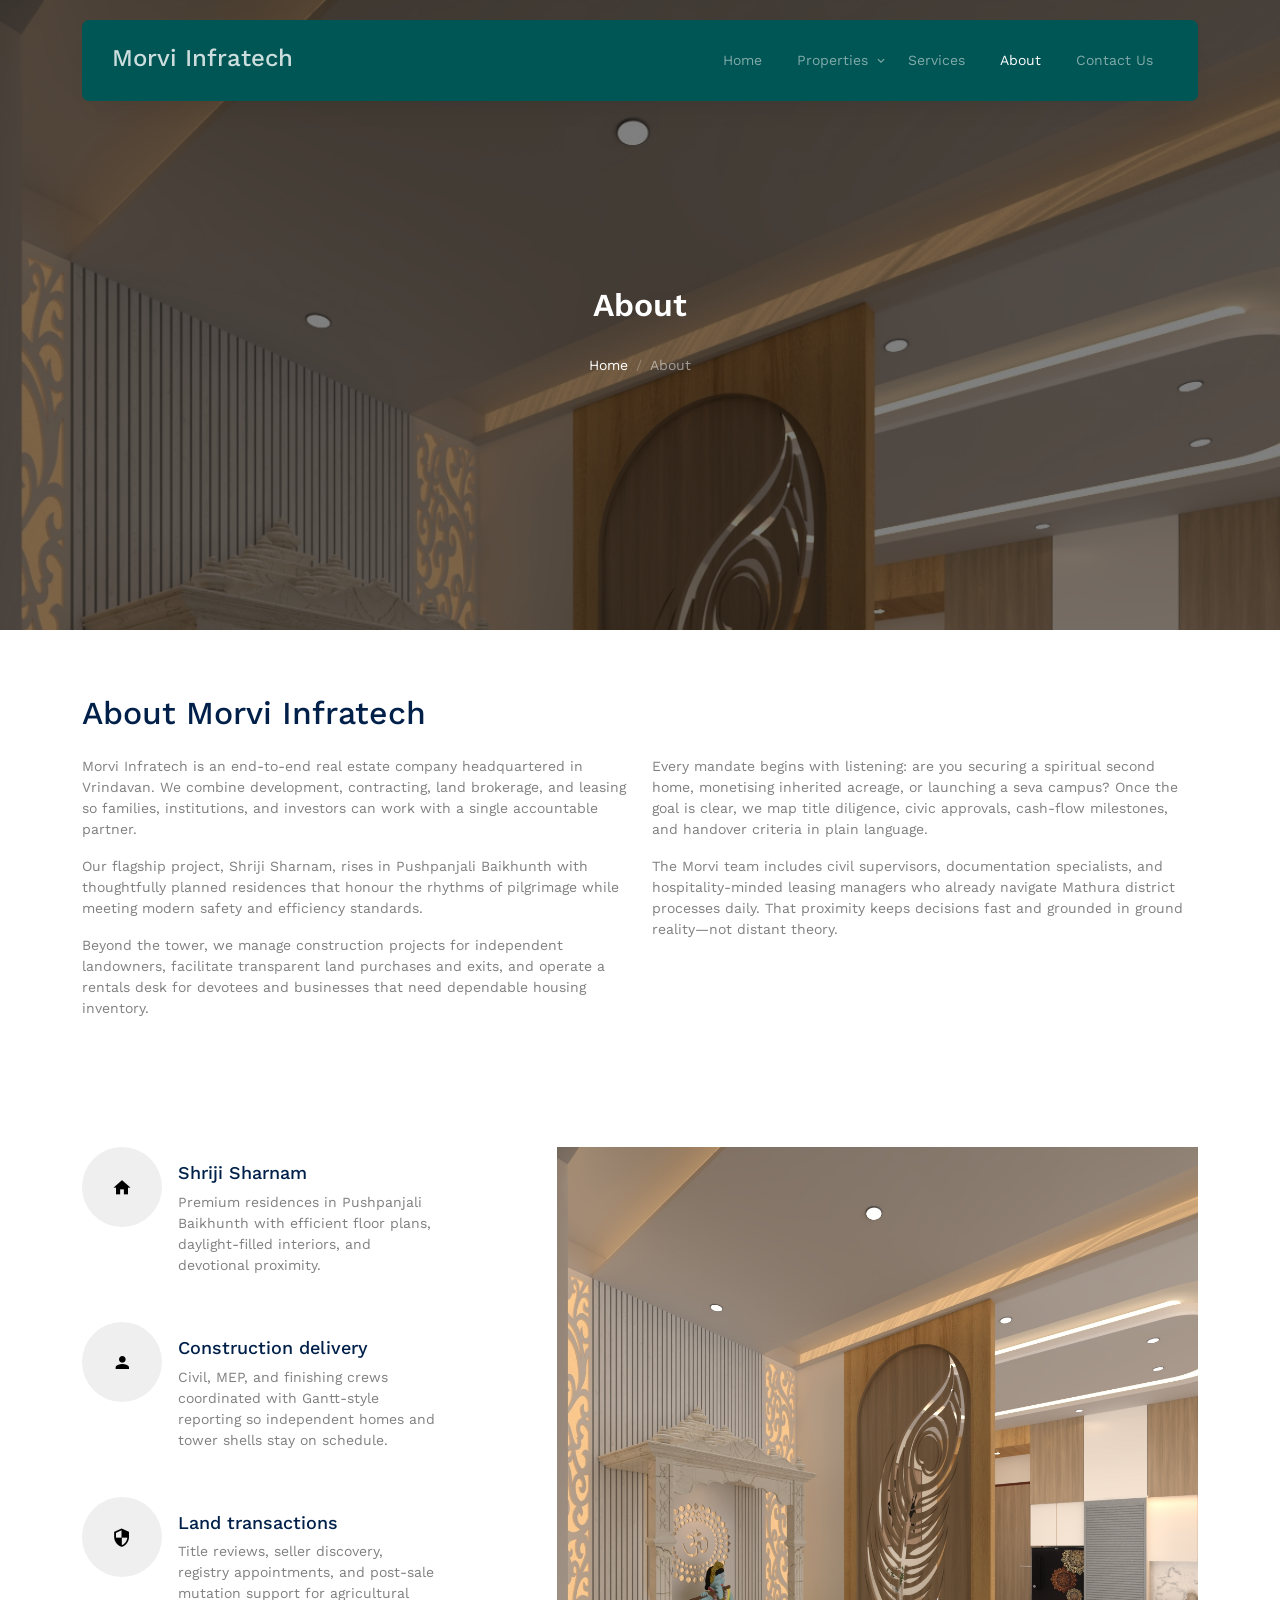
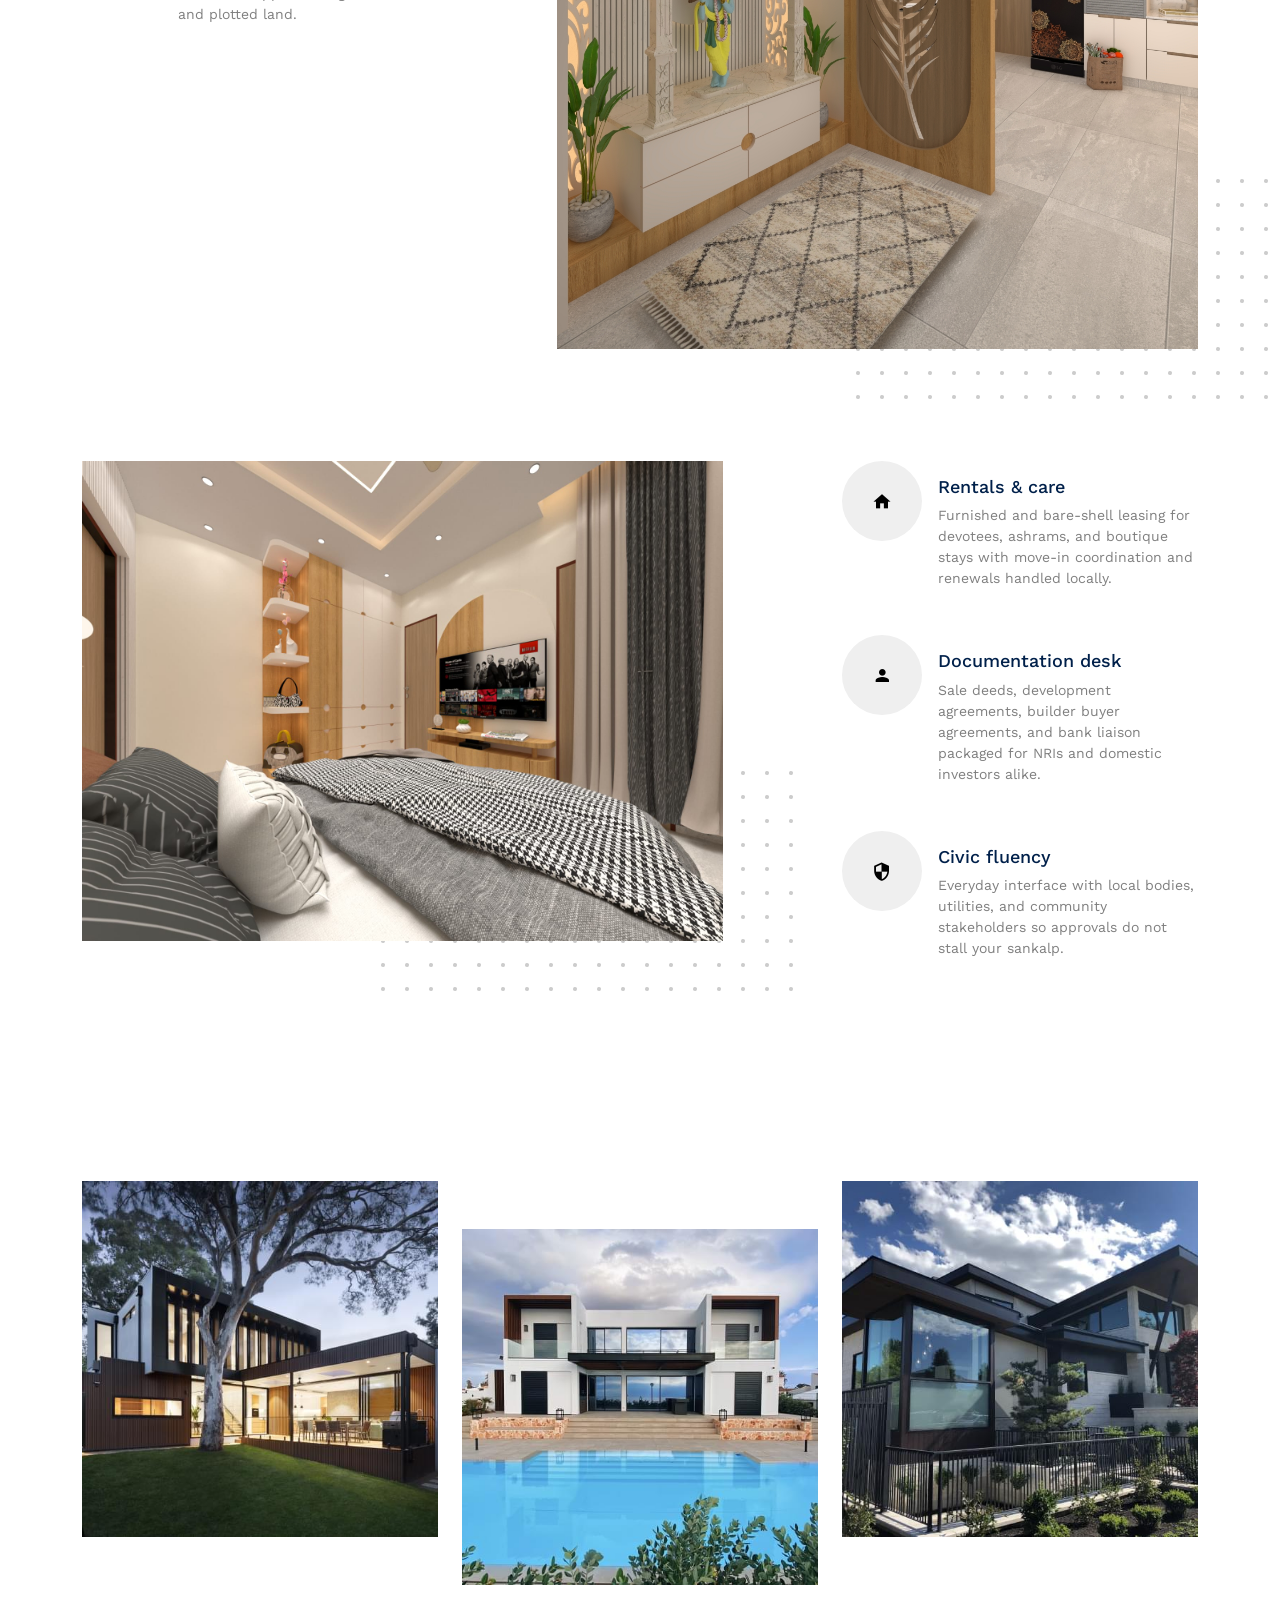
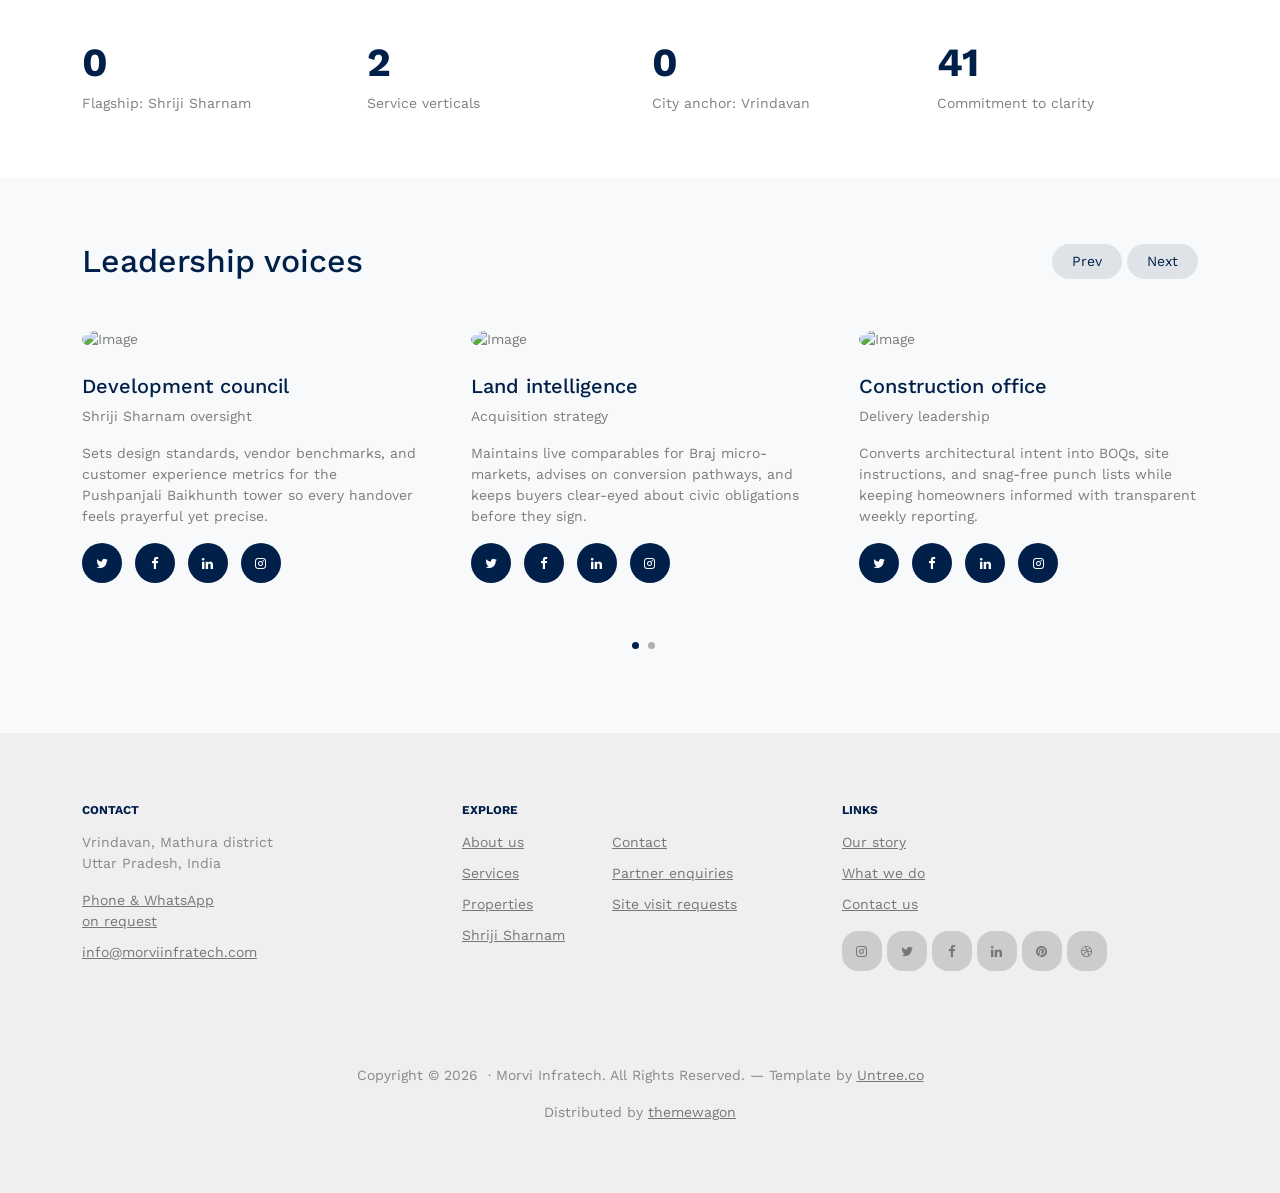
==== about.html @ e5034673 "modifying info" ====
<!-- /*
* Template Name: Property
* Template Author: Untree.co
* Template URI: https://untree.co/
* License: https://creativecommons.org/licenses/by/3.0/
*/ -->
<!DOCTYPE html>
<html lang="en">
  <head>
    <meta charset="utf-8" />
    <meta name="viewport" content="width=device-width, initial-scale=1" />
    <meta name="author" content="Untree.co" />
    <link rel="shortcut icon" href="favicon.png" />

    <meta
      name="description"
      content="Learn about Morvi Infratech, an end-to-end real estate company in Vrindavan building Shriji Sharnam and offering construction, land, and rental services."
    />
    <meta
      name="keywords"
      content="Morvi Infratech, about, Vrindavan, Shriji Sharnam, real estate company"
    />

    <link rel="preconnect" href="https://fonts.googleapis.com" />
    <link rel="preconnect" href="https://fonts.gstatic.com" crossorigin />
    <link
      href="https://fonts.googleapis.com/css2?family=Work+Sans:wght@400;500;600;700&display=swap"
      rel="stylesheet"
    />

    <link rel="stylesheet" href="fonts/icomoon/style.css" />
    <link rel="stylesheet" href="fonts/flaticon/font/flaticon.css" />

    <link rel="stylesheet" href="css/tiny-slider.css" />
    <link rel="stylesheet" href="css/aos.css" />
    <link rel="stylesheet" href="css/style.css" />

    <title>About | Morvi Infratech</title>
  </head>
  <body>
    <div class="site-mobile-menu site-navbar-target">
      <div class="site-mobile-menu-header">
        <div class="site-mobile-menu-close">
          <span class="icofont-close js-menu-toggle"></span>
        </div>
      </div>
      <div class="site-mobile-menu-body"></div>
    </div>

    <nav class="site-nav">
      <div class="container">
        <div class="menu-bg-wrap">
          <div class="site-navigation">
            <a href="index.html" class="logo m-0 float-start">Morvi Infratech</a>

            <ul
              class="js-clone-nav d-none d-lg-inline-block text-start site-menu float-end"
            >
              <li><a href="index.html">Home</a></li>
              <li class="has-children">
                <a href="properties.html">Properties</a>
                <ul class="dropdown">
                  <li><a href="properties.html">Browse listings</a></li>
                  <li><a href="contact.html">Buy or sell land</a></li>
                  <li><a href="contact.html">Rentals</a></li>
                </ul>
              </li>
              <li><a href="services.html">Services</a></li>
              <li class="active"><a href="about.html">About</a></li>
              <li><a href="contact.html">Contact Us</a></li>
            </ul>

            <a
              href="#"
              class="burger light me-auto float-end mt-1 site-menu-toggle js-menu-toggle d-inline-block d-lg-none"
              data-toggle="collapse"
              data-target="#main-navbar"
            >
              <span></span>
            </a>
          </div>
        </div>
      </div>
    </nav>

    <div
      class="hero page-inner overlay"
      style="background-image: url('images/hero_bg_3.jpg')"
    >
      <div class="container">
        <div class="row justify-content-center align-items-center">
          <div class="col-lg-9 text-center mt-5">
            <h1 class="heading" data-aos="fade-up">About</h1>

            <nav
              aria-label="breadcrumb"
              data-aos="fade-up"
              data-aos-delay="200"
            >
              <ol class="breadcrumb text-center justify-content-center">
                <li class="breadcrumb-item"><a href="index.html">Home</a></li>
                <li
                  class="breadcrumb-item active text-white-50"
                  aria-current="page"
                >
                  About
                </li>
              </ol>
            </nav>
          </div>
        </div>
      </div>
    </div>

    <div class="section">
      <div class="container">
        <div class="row text-left mb-5">
          <div class="col-12">
            <h2 class="font-weight-bold heading text-primary mb-4">About Morvi Infratech</h2>
          </div>
          <div class="col-lg-6">
            <p class="text-black-50">
              Morvi Infratech is an end-to-end real estate company headquartered
              in Vrindavan. We combine development, contracting, land brokerage,
              and leasing so families, institutions, and investors can work with a
              single accountable partner.
            </p>
            <p class="text-black-50">
              Our flagship project, Shriji Sharnam, rises in Pushpanjali
              Baikhunth with thoughtfully planned residences that honour the
              rhythms of pilgrimage while meeting modern safety and efficiency
              standards.
            </p>
            <p class="text-black-50">
              Beyond the tower, we manage construction projects for independent
              landowners, facilitate transparent land purchases and exits, and
              operate a rentals desk for devotees and businesses that need
              dependable housing inventory.
            </p>
          </div>
          <div class="col-lg-6">
            <p class="text-black-50">
              Every mandate begins with listening: are you securing a spiritual
              second home, monetising inherited acreage, or launching a seva
              campus? Once the goal is clear, we map title diligence, civic
              approvals, cash-flow milestones, and handover criteria in plain
              language.
            </p>
            <p class="text-black-50">
              The Morvi team includes civil supervisors, documentation
              specialists, and hospitality-minded leasing managers who already
              navigate Mathura district processes daily. That proximity keeps
              decisions fast and grounded in ground reality—not distant theory.
            </p>
          </div>
        </div>
      </div>
    </div>

    <div class="section pt-0">
      <div class="container">
        <div class="row justify-content-between mb-5">
          <div class="col-lg-7 mb-5 mb-lg-0 order-lg-2">
            <div class="img-about dots">
              <img src="images/hero_bg_3.jpg" alt="Image" class="img-fluid" />
            </div>
          </div>
          <div class="col-lg-4">
            <div class="d-flex feature-h">
              <span class="wrap-icon me-3">
                <span class="icon-home2"></span>
              </span>
              <div class="feature-text">
                <h3 class="heading">Shriji Sharnam</h3>
                <p class="text-black-50">
                  Premium residences in Pushpanjali Baikhunth with efficient
                  floor plans, daylight-filled interiors, and devotional
                  proximity.
                </p>
              </div>
            </div>

            <div class="d-flex feature-h">
              <span class="wrap-icon me-3">
                <span class="icon-person"></span>
              </span>
              <div class="feature-text">
                <h3 class="heading">Construction delivery</h3>
                <p class="text-black-50">
                  Civil, MEP, and finishing crews coordinated with Gantt-style
                  reporting so independent homes and tower shells stay on
                  schedule.
                </p>
              </div>
            </div>

            <div class="d-flex feature-h">
              <span class="wrap-icon me-3">
                <span class="icon-security"></span>
              </span>
              <div class="feature-text">
                <h3 class="heading">Land transactions</h3>
                <p class="text-black-50">
                  Title reviews, seller discovery, registry appointments, and
                  post-sale mutation support for agricultural and plotted land.
                </p>
              </div>
            </div>
          </div>
        </div>
      </div>
    </div>

    <div class="section pt-0">
      <div class="container">
        <div class="row justify-content-between mb-5">
          <div class="col-lg-7 mb-5 mb-lg-0">
            <div class="img-about dots">
              <img src="images/hero_bg_2.jpg" alt="Image" class="img-fluid" />
            </div>
          </div>
          <div class="col-lg-4">
            <div class="d-flex feature-h">
              <span class="wrap-icon me-3">
                <span class="icon-home2"></span>
              </span>
              <div class="feature-text">
                <h3 class="heading">Rentals &amp; care</h3>
                <p class="text-black-50">
                  Furnished and bare-shell leasing for devotees, ashrams, and
                  boutique stays with move-in coordination and renewals handled
                  locally.
                </p>
              </div>
            </div>

            <div class="d-flex feature-h">
              <span class="wrap-icon me-3">
                <span class="icon-person"></span>
              </span>
              <div class="feature-text">
                <h3 class="heading">Documentation desk</h3>
                <p class="text-black-50">
                  Sale deeds, development agreements, builder buyer agreements,
                  and bank liaison packaged for NRIs and domestic investors
                  alike.
                </p>
              </div>
            </div>

            <div class="d-flex feature-h">
              <span class="wrap-icon me-3">
                <span class="icon-security"></span>
              </span>
              <div class="feature-text">
                <h3 class="heading">Civic fluency</h3>
                <p class="text-black-50">
                  Everyday interface with local bodies, utilities, and
                  community stakeholders so approvals do not stall your
                  sankalp.
                </p>
              </div>
            </div>
          </div>
        </div>
      </div>
    </div>
    <div class="section">
      <div class="container">
        <div class="row">
          <div class="col-md-4" data-aos="fade-up" data-aos-delay="0">
            <img src="images/img_1.jpg" alt="Image" class="img-fluid" />
          </div>
          <div class="col-md-4 mt-lg-5" data-aos="fade-up" data-aos-delay="100">
            <img src="images/img_3.jpg" alt="Image" class="img-fluid" />
          </div>
          <div class="col-md-4" data-aos="fade-up" data-aos-delay="200">
            <img src="images/img_2.jpg" alt="Image" class="img-fluid" />
          </div>
        </div>
        <div class="row section-counter mt-5">
          <div
            class="col-6 col-sm-6 col-md-6 col-lg-3"
            data-aos="fade-up"
            data-aos-delay="300"
          >
            <div class="counter-wrap mb-5 mb-lg-0">
              <span class="number"
                ><span class="countup text-primary">1</span></span
              >
              <span class="caption text-black-50"
                >Flagship: Shriji Sharnam</span
              >
            </div>
          </div>
          <div
            class="col-6 col-sm-6 col-md-6 col-lg-3"
            data-aos="fade-up"
            data-aos-delay="400"
          >
            <div class="counter-wrap mb-5 mb-lg-0">
              <span class="number"
                ><span class="countup text-primary">4</span></span
              >
              <span class="caption text-black-50">Service verticals</span>
            </div>
          </div>
          <div
            class="col-6 col-sm-6 col-md-6 col-lg-3"
            data-aos="fade-up"
            data-aos-delay="500"
          >
            <div class="counter-wrap mb-5 mb-lg-0">
              <span class="number"
                ><span class="countup text-primary">1</span></span
              >
              <span class="caption text-black-50">City anchor: Vrindavan</span>
            </div>
          </div>
          <div
            class="col-6 col-sm-6 col-md-6 col-lg-3"
            data-aos="fade-up"
            data-aos-delay="600"
          >
            <div class="counter-wrap mb-5 mb-lg-0">
              <span class="number"
                ><span class="countup text-primary">100</span></span
              >
              <span class="caption text-black-50">Commitment to clarity</span>
            </div>
          </div>
        </div>
      </div>
    </div>

    <div class="section sec-testimonials bg-light">
      <div class="container">
        <div class="row mb-5 align-items-center">
          <div class="col-md-6">
            <h2 class="font-weight-bold heading text-primary mb-4 mb-md-0">
              Leadership voices
            </h2>
          </div>
          <div class="col-md-6 text-md-end">
            <div id="testimonial-nav">
              <span class="prev" data-controls="prev">Prev</span>

              <span class="next" data-controls="next">Next</span>
            </div>
          </div>
        </div>

        <div class="row">
          <div class="col-lg-4"></div>
        </div>
        <div class="testimonial-slider-wrap">
          <div class="testimonial-slider">
            <div class="item">
              <div class="testimonial">
                <img
                  src="images/person_1-min.jpg"
                  alt="Image"
                  class="img-fluid rounded-circle w-25 mb-4"
                />
                <h3 class="h5 text-primary">Development council</h3>
                <p class="text-black-50">Shriji Sharnam oversight</p>

                <p>
                  Sets design standards, vendor benchmarks, and customer
                  experience metrics for the Pushpanjali Baikhunth tower so every
                  handover feels prayerful yet precise.
                </p>

                <ul class="social list-unstyled list-inline dark-hover">
                  <li class="list-inline-item">
                    <a href="#"><span class="icon-twitter"></span></a>
                  </li>
                  <li class="list-inline-item">
                    <a href="#"><span class="icon-facebook"></span></a>
                  </li>
                  <li class="list-inline-item">
                    <a href="#"><span class="icon-linkedin"></span></a>
                  </li>
                  <li class="list-inline-item">
                    <a href="#"><span class="icon-instagram"></span></a>
                  </li>
                </ul>
              </div>
            </div>

            <div class="item">
              <div class="testimonial">
                <img
                  src="images/person_2-min.jpg"
                  alt="Image"
                  class="img-fluid rounded-circle w-25 mb-4"
                />
                <h3 class="h5 text-primary">Land intelligence</h3>
                <p class="text-black-50">Acquisition strategy</p>

                <p>
                  Maintains live comparables for Braj micro-markets, advises on
                  conversion pathways, and keeps buyers clear-eyed about civic
                  obligations before they sign.
                </p>

                <ul class="social list-unstyled list-inline dark-hover">
                  <li class="list-inline-item">
                    <a href="#"><span class="icon-twitter"></span></a>
                  </li>
                  <li class="list-inline-item">
                    <a href="#"><span class="icon-facebook"></span></a>
                  </li>
                  <li class="list-inline-item">
                    <a href="#"><span class="icon-linkedin"></span></a>
                  </li>
                  <li class="list-inline-item">
                    <a href="#"><span class="icon-instagram"></span></a>
                  </li>
                </ul>
              </div>
            </div>

            <div class="item">
              <div class="testimonial">
                <img
                  src="images/person_3-min.jpg"
                  alt="Image"
                  class="img-fluid rounded-circle w-25 mb-4"
                />
                <h3 class="h5 text-primary">Construction office</h3>
                <p class="text-black-50">Delivery leadership</p>

                <p>
                  Converts architectural intent into BOQs, site instructions,
                  and snag-free punch lists while keeping homeowners informed
                  with transparent weekly reporting.
                </p>

                <ul class="social list-unstyled list-inline dark-hover">
                  <li class="list-inline-item">
                    <a href="#"><span class="icon-twitter"></span></a>
                  </li>
                  <li class="list-inline-item">
                    <a href="#"><span class="icon-facebook"></span></a>
                  </li>
                  <li class="list-inline-item">
                    <a href="#"><span class="icon-linkedin"></span></a>
                  </li>
                  <li class="list-inline-item">
                    <a href="#"><span class="icon-instagram"></span></a>
                  </li>
                </ul>
              </div>
            </div>

            <div class="item">
              <div class="testimonial">
                <img
                  src="images/person_4.jpg"
                  alt="Image"
                  class="img-fluid rounded-circle w-25 mb-4"
                />
                <h3 class="h5 text-primary">Hospitality leasing</h3>
                <p class="text-black-50">Tenant success</p>

                <p>
                  Curates ethical rental matches, negotiates fair deposits, and
                  supports facility upkeep so hosts and guests uphold the
                  sanctity of Vrindavan living.
                </p>

                <ul class="social list-unstyled list-inline dark-hover">
                  <li class="list-inline-item">
                    <a href="#"><span class="icon-twitter"></span></a>
                  </li>
                  <li class="list-inline-item">
                    <a href="#"><span class="icon-facebook"></span></a>
                  </li>
                  <li class="list-inline-item">
                    <a href="#"><span class="icon-linkedin"></span></a>
                  </li>
                  <li class="list-inline-item">
                    <a href="#"><span class="icon-instagram"></span></a>
                  </li>
                </ul>
              </div>
            </div>
          </div>
        </div>
      </div>
    </div>

    <div class="site-footer">
      <div class="container">
        <div class="row">
          <div class="col-lg-4">
            <div class="widget">
              <h3>Contact</h3>
              <address>Vrindavan, Mathura district<br />Uttar Pradesh, India</address>
              <ul class="list-unstyled links">
                <li><a href="contact.html">Phone &amp; WhatsApp on request</a></li>
                <li>
                  <a href="mailto:info@morviinfratech.com">info@morviinfratech.com</a>
                </li>
              </ul>
            </div>
            <!-- /.widget -->
          </div>
          <!-- /.col-lg-4 -->
          <div class="col-lg-4">
            <div class="widget">
              <h3>Explore</h3>
              <ul class="list-unstyled float-start links">
                <li><a href="about.html">About us</a></li>
                <li><a href="services.html">Services</a></li>
                <li><a href="properties.html">Properties</a></li>
                <li><a href="property-single.html">Shriji Sharnam</a></li>
              </ul>
              <ul class="list-unstyled float-start links">
                <li><a href="contact.html">Contact</a></li>
                <li><a href="contact.html">Partner enquiries</a></li>
                <li><a href="contact.html">Site visit requests</a></li>
              </ul>
            </div>
            <!-- /.widget -->
          </div>
          <!-- /.col-lg-4 -->
          <div class="col-lg-4">
            <div class="widget">
              <h3>Links</h3>
              <ul class="list-unstyled links">
                <li><a href="about.html">Our story</a></li>
                <li><a href="services.html">What we do</a></li>
                <li><a href="contact.html">Contact us</a></li>
              </ul>

              <ul class="list-unstyled social">
                <li>
                  <a href="#"><span class="icon-instagram"></span></a>
                </li>
                <li>
                  <a href="#"><span class="icon-twitter"></span></a>
                </li>
                <li>
                  <a href="#"><span class="icon-facebook"></span></a>
                </li>
                <li>
                  <a href="#"><span class="icon-linkedin"></span></a>
                </li>
                <li>
                  <a href="#"><span class="icon-pinterest"></span></a>
                </li>
                <li>
                  <a href="#"><span class="icon-dribbble"></span></a>
                </li>
              </ul>
            </div>
            <!-- /.widget -->
          </div>
          <!-- /.col-lg-4 -->
        </div>
        <!-- /.row -->

        <div class="row mt-5">
          <div class="col-12 text-center">
            <!-- 
              **==========
              NOTE: 
              Please don't remove this copyright link unless you buy the license here https://untree.co/license/  
              **==========
            -->

            <p>
              Copyright &copy;
              <script>
                document.write(new Date().getFullYear());
              </script>
              &nbsp;· Morvi Infratech. All Rights Reserved. &mdash; Template by
              <a href="https://untree.co">Untree.co</a>
              <!-- License information: https://untree.co/license/ -->
            </p>
            <div>
              Distributed by
              <a href="https://themewagon.com/" target="_blank">themewagon</a>
            </div>
          </div>
        </div>
      </div>
      <!-- /.container -->
    </div>
    <!-- /.site-footer -->

    <!-- Preloader -->
    <div id="overlayer"></div>
    <div class="loader">
      <div class="spinner-border" role="status">
        <span class="visually-hidden">Loading...</span>
      </div>
    </div>

    <script src="js/bootstrap.bundle.min.js"></script>
    <script src="js/tiny-slider.js"></script>
    <script src="js/aos.js"></script>
    <script src="js/navbar.js"></script>
    <script src="js/counter.js"></script>
    <script src="js/custom.js"></script>
  </body>
</html>
---- fonts/icomoon/style.css ----
@font-face {
  font-family: 'icomoon';
  src:  url('fonts/icomoon.eot?10si43');
  src:  url('fonts/icomoon.eot?10si43#iefix') format('embedded-opentype'),
    url('fonts/icomoon.ttf?10si43') format('truetype'),
    url('fonts/icomoon.woff?10si43') format('woff'),
    url('fonts/icomoon.svg?10si43#icomoon') format('svg');
  font-weight: normal;
  font-style: normal;
}

[class^="icon-"], [class*=" icon-"] {
  /* use !important to prevent issues with browser extensions that change fonts */
  font-family: 'icomoon' !important;
  speak: none;
  font-style: normal;
  font-weight: normal;
  font-variant: normal;
  text-transform: none;
  line-height: 1;

  /* Better Font Rendering =========== */
  -webkit-font-smoothing: antialiased;
  -moz-osx-font-smoothing: grayscale;
}

.icon-asterisk:before {
  content: "\f069";
}
.icon-plus:before {
  content: "\f067";
}
.icon-question:before {
  content: "\f128";
}
.icon-minus:before {
  content: "\f068";
}
.icon-glass:before {
  content: "\f000";
}
.icon-music:before {
  content: "\f001";
}
.icon-search:before {
  content: "\f002";
}
.icon-envelope-o:before {
  content: "\f003";
}
.icon-heart:before {
  content: "\f004";
}
.icon-star:before {
  content: "\f005";
}
.icon-star-o:before {
  content: "\f006";
}
.icon-user:before {
  content: "\f007";
}
.icon-film:before {
  content: "\f008";
}
.icon-th-large:before {
  content: "\f009";
}
.icon-th:before {
  content: "\f00a";
}
.icon-th-list:before {
  content: "\f00b";
}
.icon-check:before {
  content: "\f00c";
}
.icon-close:before {
  content: "\f00d";
}
.icon-remove:before {
  content: "\f00d";
}
.icon-times:before {
  content: "\f00d";
}
.icon-search-plus:before {
  content: "\f00e";
}
.icon-search-minus:before {
  content: "\f010";
}
.icon-power-off:before {
  content: "\f011";
}
.icon-signal:before {
  content: "\f012";
}
.icon-cog:before {
  content: "\f013";
}
.icon-gear:before {
  content: "\f013";
}
.icon-trash-o:before {
  content: "\f014";
}
.icon-home:before {
  content: "\f015";
}
.icon-file-o:before {
  content: "\f016";
}
.icon-clock-o:before {
  content: "\f017";
}
.icon-road:before {
  content: "\f018";
}
.icon-download:before {
  content: "\f019";
}
.icon-arrow-circle-o-down:before {
  content: "\f01a";
}
.icon-arrow-circle-o-up:before {
  content: "\f01b";
}
.icon-inbox:before {
  content: "\f01c";
}
.icon-play-circle-o:before {
  content: "\f01d";
}
.icon-repeat:before {
  content: "\f01e";
}
.icon-rotate-right:before {
  content: "\f01e";
}
.icon-refresh:before {
  content: "\f021";
}
.icon-list-alt:before {
  content: "\f022";
}
.icon-lock:before {
  content: "\f023";
}
.icon-flag:before {
  content: "\f024";
}
.icon-headphones:before {
  content: "\f025";
}
.icon-volume-off:before {
  content: "\f026";
}
.icon-volume-down:before {
  content: "\f027";
}
.icon-volume-up:before {
  content: "\f028";
}
.icon-qrcode:before {
  content: "\f029";
}
.icon-barcode:before {
  content: "\f02a";
}
.icon-tag:before {
  content: "\f02b";
}
.icon-tags:before {
  content: "\f02c";
}
.icon-book:before {
  content: "\f02d";
}
.icon-bookmark:before {
  content: "\f02e";
}
.icon-print:before {
  content: "\f02f";
}
.icon-camera:before {
  content: "\f030";
}
.icon-font:before {
  content: "\f031";
}
.icon-bold:before {
  content: "\f032";
}
.icon-italic:before {
  content: "\f033";
}
.icon-text-height:before {
  content: "\f034";
}
.icon-text-width:before {
  content: "\f035";
}
.icon-align-left:before {
  content: "\f036";
}
.icon-align-center:before {
  content: "\f037";
}
.icon-align-right:before {
  content: "\f038";
}
.icon-align-justify:before {
  content: "\f039";
}
.icon-list:before {
  content: "\f03a";
}
.icon-dedent:before {
  content: "\f03b";
}
.icon-outdent:before {
  content: "\f03b";
}
.icon-indent:before {
  content: "\f03c";
}
.icon-video-camera:before {
  content: "\f03d";
}
.icon-image:before {
  content: "\f03e";
}
.icon-photo:before {
  content: "\f03e";
}
.icon-picture-o:before {
  content: "\f03e";
}
.icon-pencil:before {
  content: "\f040";
}
.icon-map-marker:before {
  content: "\f041";
}
.icon-adjust:before {
  content: "\f042";
}
.icon-tint:before {
  content: "\f043";
}
.icon-edit:before {
  content: "\f044";
}
.icon-pencil-square-o:before {
  content: "\f044";
}
.icon-share-square-o:before {
  content: "\f045";
}
.icon-check-square-o:before {
  content: "\f046";
}
.icon-arrows:before {
  content: "\f047";
}
.icon-step-backward:before {
  content: "\f048";
}
.icon-fast-backward:before {
  content: "\f049";
}
.icon-backward:before {
  content: "\f04a";
}
.icon-play:before {
  content: "\f04b";
}
.icon-pause:before {
  content: "\f04c";
}
.icon-stop:before {
  content: "\f04d";
}
.icon-forward:before {
  content: "\f04e";
}
.icon-fast-forward:before {
  content: "\f050";
}
.icon-step-forward:before {
  content: "\f051";
}
.icon-eject:before {
  content: "\f052";
}
.icon-chevron-left:before {
  content: "\f053";
}
.icon-chevron-right:before {
  content: "\f054";
}
.icon-plus-circle:before {
  content: "\f055";
}
.icon-minus-circle:before {
  content: "\f056";
}
.icon-times-circle:before {
  content: "\f057";
}
.icon-check-circle:before {
  content: "\f058";
}
.icon-question-circle:before {
  content: "\f059";
}
.icon-info-circle:before {
  content: "\f05a";
}
.icon-crosshairs:before {
  content: "\f05b";
}
.icon-times-circle-o:before {
  content: "\f05c";
}
.icon-check-circle-o:before {
  content: "\f05d";
}
.icon-ban:before {
  content: "\f05e";
}
.icon-arrow-left:before {
  content: "\f060";
}
.icon-arrow-right:before {
  content: "\f061";
}
.icon-arrow-up:before {
  content: "\f062";
}
.icon-arrow-down:before {
  content: "\f063";
}
.icon-mail-forward:before {
  content: "\f064";
}
.icon-share:before {
  content: "\f064";
}
.icon-expand:before {
  content: "\f065";
}
.icon-compress:before {
  content: "\f066";
}
.icon-exclamation-circle:before {
  content: "\f06a";
}
.icon-gift:before {
  content: "\f06b";
}
.icon-leaf:before {
  content: "\f06c";
}
.icon-fire:before {
  content: "\f06d";
}
.icon-eye:before {
  content: "\f06e";
}
.icon-eye-slash:before {
  content: "\f070";
}
.icon-exclamation-triangle:before {
  content: "\f071";
}
.icon-warning:before {
  content: "\f071";
}
.icon-plane:before {
  content: "\f072";
}
.icon-calendar:before {
  content: "\f073";
}
.icon-random:before {
  content: "\f074";
}
.icon-comment:before {
  content: "\f075";
}
.icon-magnet:before {
  content: "\f076";
}
.icon-chevron-up:before {
  content: "\f077";
}
.icon-chevron-down:before {
  content: "\f078";
}
.icon-retweet:before {
  content: "\f079";
}
.icon-shopping-cart:before {
  content: "\f07a";
}
.icon-folder:before {
  content: "\f07b";
}
.icon-folder-open:before {
  content: "\f07c";
}
.icon-arrows-v:before {
  content: "\f07d";
}
.icon-arrows-h:before {
  content: "\f07e";
}
.icon-bar-chart:before {
  content: "\f080";
}
.icon-bar-chart-o:before {
  content: "\f080";
}
.icon-twitter-square:before {
  content: "\f081";
}
.icon-facebook-square:before {
  content: "\f082";
}
.icon-camera-retro:before {
  content: "\f083";
}
.icon-key:before {
  content: "\f084";
}
.icon-cogs:before {
  content: "\f085";
}
.icon-gears:before {
  content: "\f085";
}
.icon-comments:before {
  content: "\f086";
}
.icon-thumbs-o-up:before {
  content: "\f087";
}
.icon-thumbs-o-down:before {
  content: "\f088";
}
.icon-star-half:before {
  content: "\f089";
}
.icon-heart-o:before {
  content: "\f08a";
}
.icon-sign-out:before {
  content: "\f08b";
}
.icon-linkedin-square:before {
  content: "\f08c";
}
.icon-thumb-tack:before {
  content: "\f08d";
}
.icon-external-link:before {
  content: "\f08e";
}
.icon-sign-in:before {
  content: "\f090";
}
.icon-trophy:before {
  content: "\f091";
}
.icon-github-square:before {
  content: "\f092";
}
.icon-upload:before {
  content: "\f093";
}
.icon-lemon-o:before {
  content: "\f094";
}
.icon-phone:before {
  content: "\f095";
}
.icon-square-o:before {
  content: "\f096";
}
.icon-bookmark-o:before {
  content: "\f097";
}
.icon-phone-square:before {
  content: "\f098";
}
.icon-twitter:before {
  content: "\f099";
}
.icon-facebook:before {
  content: "\f09a";
}
.icon-facebook-f:before {
  content: "\f09a";
}
.icon-github:before {
  content: "\f09b";
}
.icon-unlock:before {
  content: "\f09c";
}
.icon-credit-card:before {
  content: "\f09d";
}
.icon-feed:before {
  content: "\f09e";
}
.icon-rss:before {
  content: "\f09e";
}
.icon-hdd-o:before {
  content: "\f0a0";
}
.icon-bullhorn:before {
  content: "\f0a1";
}
.icon-bell-o:before {
  content: "\f0a2";
}
.icon-certificate:before {
  content: "\f0a3";
}
.icon-hand-o-right:before {
  content: "\f0a4";
}
.icon-hand-o-left:before {
  content: "\f0a5";
}
.icon-hand-o-up:before {
  content: "\f0a6";
}
.icon-hand-o-down:before {
  content: "\f0a7";
}
.icon-arrow-circle-left:before {
  content: "\f0a8";
}
.icon-arrow-circle-right:before {
  content: "\f0a9";
}
.icon-arrow-circle-up:before {
  content: "\f0aa";
}
.icon-arrow-circle-down:before {
  content: "\f0ab";
}
.icon-globe:before {
  content: "\f0ac";
}
.icon-wrench:before {
  content: "\f0ad";
}
.icon-tasks:before {
  content: "\f0ae";
}
.icon-filter:before {
  content: "\f0b0";
}
.icon-briefcase:before {
  content: "\f0b1";
}
.icon-arrows-alt:before {
  content: "\f0b2";
}
.icon-group:before {
  content: "\f0c0";
}
.icon-users:before {
  content: "\f0c0";
}
.icon-chain:before {
  content: "\f0c1";
}
.icon-link:before {
  content: "\f0c1";
}
.icon-cloud:before {
  content: "\f0c2";
}
.icon-flask:before {
  content: "\f0c3";
}
.icon-cut:before {
  content: "\f0c4";
}
.icon-scissors:before {
  content: "\f0c4";
}
.icon-copy:before {
  content: "\f0c5";
}
.icon-files-o:before {
  content: "\f0c5";
}
.icon-paperclip:before {
  content: "\f0c6";
}
.icon-floppy-o:before {
  content: "\f0c7";
}
.icon-save:before {
  content: "\f0c7";
}
.icon-square:before {
  content: "\f0c8";
}
.icon-bars:before {
  content: "\f0c9";
}
.icon-navicon:before {
  content: "\f0c9";
}
.icon-reorder:before {
  content: "\f0c9";
}
.icon-list-ul:before {
  content: "\f0ca";
}
.icon-list-ol:before {
  content: "\f0cb";
}
.icon-strikethrough:before {
  content: "\f0cc";
}
.icon-underline:before {
  content: "\f0cd";
}
.icon-table:before {
  content: "\f0ce";
}
.icon-magic:before {
  content: "\f0d0";
}
.icon-truck:before {
  content: "\f0d1";
}
.icon-pinterest:before {
  content: "\f0d2";
}
.icon-pinterest-square:before {
  content: "\f0d3";
}
.icon-google-plus-square:before {
  content: "\f0d4";
}
.icon-google-plus:before {
  content: "\f0d5";
}
.icon-money:before {
  content: "\f0d6";
}
.icon-caret-down:before {
  content: "\f0d7";
}
.icon-caret-up:before {
  content: "\f0d8";
}
.icon-caret-left:before {
  content: "\f0d9";
}
.icon-caret-right:before {
  content: "\f0da";
}
.icon-columns:before {
  content: "\f0db";
}
.icon-sort:before {
  content: "\f0dc";
}
.icon-unsorted:before {
  content: "\f0dc";
}
.icon-sort-desc:before {
  content: "\f0dd";
}
.icon-sort-down:before {
  content: "\f0dd";
}
.icon-sort-asc:before {
  content: "\f0de";
}
.icon-sort-up:before {
  content: "\f0de";
}
.icon-envelope:before {
  content: "\f0e0";
}
.icon-linkedin:before {
  content: "\f0e1";
}
.icon-rotate-left:before {
  content: "\f0e2";
}
.icon-undo:before {
  content: "\f0e2";
}
.icon-gavel:before {
  content: "\f0e3";
}
.icon-legal:before {
  content: "\f0e3";
}
.icon-dashboard:before {
  content: "\f0e4";
}
.icon-tachometer:before {
  content: "\f0e4";
}
.icon-comment-o:before {
  content: "\f0e5";
}
.icon-comments-o:before {
  content: "\f0e6";
}
.icon-bolt:before {
  content: "\f0e7";
}
.icon-flash:before {
  content: "\f0e7";
}
.icon-sitemap:before {
  content: "\f0e8";
}
.icon-umbrella:before {
  content: "\f0e9";
}
.icon-clipboard:before {
  content: "\f0ea";
}
.icon-paste:before {
  content: "\f0ea";
}
.icon-lightbulb-o:before {
  content: "\f0eb";
}
.icon-exchange:before {
  content: "\f0ec";
}
.icon-cloud-download:before {
  content: "\f0ed";
}
.icon-cloud-upload:before {
  content: "\f0ee";
}
.icon-user-md:before {
  content: "\f0f0";
}
.icon-stethoscope:before {
  content: "\f0f1";
}
.icon-suitcase:before {
  content: "\f0f2";
}
.icon-bell:before {
  content: "\f0f3";
}
.icon-coffee:before {
  content: "\f0f4";
}
.icon-cutlery:before {
  content: "\f0f5";
}
.icon-file-text-o:before {
  content: "\f0f6";
}
.icon-building-o:before {
  content: "\f0f7";
}
.icon-hospital-o:before {
  content: "\f0f8";
}
.icon-ambulance:before {
  content: "\f0f9";
}
.icon-medkit:before {
  content: "\f0fa";
}
.icon-fighter-jet:before {
  content: "\f0fb";
}
.icon-beer:before {
  content: "\f0fc";
}
.icon-h-square:before {
  content: "\f0fd";
}
.icon-plus-square:before {
  content: "\f0fe";
}
.icon-angle-double-left:before {
  content: "\f100";
}
.icon-angle-double-right:before {
  content: "\f101";
}
.icon-angle-double-up:before {
  content: "\f102";
}
.icon-angle-double-down:before {
  content: "\f103";
}
.icon-angle-left:before {
  content: "\f104";
}
.icon-angle-right:before {
  content: "\f105";
}
.icon-angle-up:before {
  content: "\f106";
}
.icon-angle-down:before {
  content: "\f107";
}
.icon-desktop:before {
  content: "\f108";
}
.icon-laptop:before {
  content: "\f109";
}
.icon-tablet:before {
  content: "\f10a";
}
.icon-mobile:before {
  content: "\f10b";
}
.icon-mobile-phone:before {
  content: "\f10b";
}
.icon-circle-o:before {
  content: "\f10c";
}
.icon-quote-left:before {
  content: "\f10d";
}
.icon-quote-right:before {
  content: "\f10e";
}
.icon-spinner:before {
  content: "\f110";
}
.icon-circle:before {
  content: "\f111";
}
.icon-mail-reply:before {
  content: "\f112";
}
.icon-reply:before {
  content: "\f112";
}
.icon-github-alt:before {
  content: "\f113";
}
.icon-folder-o:before {
  content: "\f114";
}
.icon-folder-open-o:before {
  content: "\f115";
}
.icon-smile-o:before {
  content: "\f118";
}
.icon-frown-o:before {
  content: "\f119";
}
.icon-meh-o:before {
  content: "\f11a";
}
.icon-gamepad:before {
  content: "\f11b";
}
.icon-keyboard-o:before {
  content: "\f11c";
}
.icon-flag-o:before {
  content: "\f11d";
}
.icon-flag-checkered:before {
  content: "\f11e";
}
.icon-terminal:before {
  content: "\f120";
}
.icon-code:before {
  content: "\f121";
}
.icon-mail-reply-all:before {
  content: "\f122";
}
.icon-reply-all:before {
  content: "\f122";
}
.icon-star-half-empty:before {
  content: "\f123";
}
.icon-star-half-full:before {
  content: "\f123";
}
.icon-star-half-o:before {
  content: "\f123";
}
.icon-location-arrow:before {
  content: "\f124";
}
.icon-crop:before {
  content: "\f125";
}
.icon-code-fork:before {
  content: "\f126";
}
.icon-chain-broken:before {
  content: "\f127";
}
.icon-unlink:before {
  content: "\f127";
}
.icon-info:before {
  content: "\f129";
}
.icon-exclamation:before {
  content: "\f12a";
}
.icon-superscript:before {
  content: "\f12b";
}
.icon-subscript:before {
  content: "\f12c";
}
.icon-eraser:before {
  content: "\f12d";
}
.icon-puzzle-piece:before {
  content: "\f12e";
}
.icon-microphone:before {
  content: "\f130";
}
.icon-microphone-slash:before {
  content: "\f131";
}
.icon-shield:before {
  content: "\f132";
}
.icon-calendar-o:before {
  content: "\f133";
}
.icon-fire-extinguisher:before {
  content: "\f134";
}
.icon-rocket:before {
  content: "\f135";
}
.icon-maxcdn:before {
  content: "\f136";
}
.icon-chevron-circle-left:before {
  content: "\f137";
}
.icon-chevron-circle-right:before {
  content: "\f138";
}
.icon-chevron-circle-up:before {
  content: "\f139";
}
.icon-chevron-circle-down:before {
  content: "\f13a";
}
.icon-html5:before {
  content: "\f13b";
}
.icon-css3:before {
  content: "\f13c";
}
.icon-anchor:before {
  content: "\f13d";
}
.icon-unlock-alt:before {
  content: "\f13e";
}
.icon-bullseye:before {
  content: "\f140";
}
.icon-ellipsis-h:before {
  content: "\f141";
}
.icon-ellipsis-v:before {
  content: "\f142";
}
.icon-rss-square:before {
  content: "\f143";
}
.icon-play-circle:before {
  content: "\f144";
}
.icon-ticket:before {
  content: "\f145";
}
.icon-minus-square:before {
  content: "\f146";
}
.icon-minus-square-o:before {
  content: "\f147";
}
.icon-level-up:before {
  content: "\f148";
}
.icon-level-down:before {
  content: "\f149";
}
.icon-check-square:before {
  content: "\f14a";
}
.icon-pencil-square:before {
  content: "\f14b";
}
.icon-external-link-square:before {
  content: "\f14c";
}
.icon-share-square:before {
  content: "\f14d";
}
.icon-compass:before {
  content: "\f14e";
}
.icon-caret-square-o-down:before {
  content: "\f150";
}
.icon-toggle-down:before {
  content: "\f150";
}
.icon-caret-square-o-up:before {
  content: "\f151";
}
.icon-toggle-up:before {
  content: "\f151";
}
.icon-caret-square-o-right:before {
  content: "\f152";
}
.icon-toggle-right:before {
  content: "\f152";
}
.icon-eur:before {
  content: "\f153";
}
.icon-euro:before {
  content: "\f153";
}
.icon-gbp:before {
  content: "\f154";
}
.icon-dollar:before {
  content: "\f155";
}
.icon-usd:before {
  content: "\f155";
}
.icon-inr:before {
  content: "\f156";
}
.icon-rupee:before {
  content: "\f156";
}
.icon-cny:before {
  content: "\f157";
}
.icon-jpy:before {
  content: "\f157";
}
.icon-rmb:before {
  content: "\f157";
}
.icon-yen:before {
  content: "\f157";
}
.icon-rouble:before {
  content: "\f158";
}
.icon-rub:before {
  content: "\f158";
}
.icon-ruble:before {
  content: "\f158";
}
.icon-krw:before {
  content: "\f159";
}
.icon-won:before {
  content: "\f159";
}
.icon-bitcoin:before {
  content: "\f15a";
}
.icon-btc:before {
  content: "\f15a";
}
.icon-file:before {
  content: "\f15b";
}
.icon-file-text:before {
  content: "\f15c";
}
.icon-sort-alpha-asc:before {
  content: "\f15d";
}
.icon-sort-alpha-desc:before {
  content: "\f15e";
}
.icon-sort-amount-asc:before {
  content: "\f160";
}
.icon-sort-amount-desc:before {
  content: "\f161";
}
.icon-sort-numeric-asc:before {
  content: "\f162";
}
.icon-sort-numeric-desc:before {
  content: "\f163";
}
.icon-thumbs-up:before {
  content: "\f164";
}
.icon-thumbs-down:before {
  content: "\f165";
}
.icon-youtube-square:before {
  content: "\f166";
}
.icon-youtube:before {
  content: "\f167";
}
.icon-xing:before {
  content: "\f168";
}
.icon-xing-square:before {
  content: "\f169";
}
.icon-youtube-play:before {
  content: "\f16a";
}
.icon-dropbox:before {
  content: "\f16b";
}
.icon-stack-overflow:before {
  content: "\f16c";
}
.icon-instagram:before {
  content: "\f16d";
}
.icon-flickr:before {
  content: "\f16e";
}
.icon-adn:before {
  content: "\f170";
}
.icon-bitbucket:before {
  content: "\f171";
}
.icon-bitbucket-square:before {
  content: "\f172";
}
.icon-tumblr:before {
  content: "\f173";
}
.icon-tumblr-square:before {
  content: "\f174";
}
.icon-long-arrow-down:before {
  content: "\f175";
}
.icon-long-arrow-up:before {
  content: "\f176";
}
.icon-long-arrow-left:before {
  content: "\f177";
}
.icon-long-arrow-right:before {
  content: "\f178";
}
.icon-apple:before {
  content: "\f179";
}
.icon-windows:before {
  content: "\f17a";
}
.icon-android:before {
  content: "\f17b";
}
.icon-linux:before {
  content: "\f17c";
}
.icon-dribbble:before {
  content: "\f17d";
}
.icon-skype:before {
  content: "\f17e";
}
.icon-foursquare:before {
  content: "\f180";
}
.icon-trello:before {
  content: "\f181";
}
.icon-female:before {
  content: "\f182";
}
.icon-male:before {
  content: "\f183";
}
.icon-gittip:before {
  content: "\f184";
}
.icon-gratipay:before {
  content: "\f184";
}
.icon-sun-o:before {
  content: "\f185";
}
.icon-moon-o:before {
  content: "\f186";
}
.icon-archive:before {
  content: "\f187";
}
.icon-bug:before {
  content: "\f188";
}
.icon-vk:before {
  content: "\f189";
}
.icon-weibo:before {
  content: "\f18a";
}
.icon-renren:before {
  content: "\f18b";
}
.icon-pagelines:before {
  content: "\f18c";
}
.icon-stack-exchange:before {
  content: "\f18d";
}
.icon-arrow-circle-o-right:before {
  content: "\f18e";
}
.icon-arrow-circle-o-left:before {
  content: "\f190";
}
.icon-caret-square-o-left:before {
  content: "\f191";
}
.icon-toggle-left:before {
  content: "\f191";
}
.icon-dot-circle-o:before {
  content: "\f192";
}
.icon-wheelchair:before {
  content: "\f193";
}
.icon-vimeo-square:before {
  content: "\f194";
}
.icon-try:before {
  content: "\f195";
}
.icon-turkish-lira:before {
  content: "\f195";
}
.icon-plus-square-o:before {
  content: "\f196";
}
.icon-space-shuttle:before {
  content: "\f197";
}
.icon-slack:before {
  content: "\f198";
}
.icon-envelope-square:before {
  content: "\f199";
}
.icon-wordpress:before {
  content: "\f19a";
}
.icon-openid:before {
  content: "\f19b";
}
.icon-bank:before {
  content: "\f19c";
}
.icon-institution:before {
  content: "\f19c";
}
.icon-university:before {
  content: "\f19c";
}
.icon-graduation-cap:before {
  content: "\f19d";
}
.icon-mortar-board:before {
  content: "\f19d";
}
.icon-yahoo:before {
  content: "\f19e";
}
.icon-google:before {
  content: "\f1a0";
}
.icon-reddit:before {
  content: "\f1a1";
}
.icon-reddit-square:before {
  content: "\f1a2";
}
.icon-stumbleupon-circle:before {
  content: "\f1a3";
}
.icon-stumbleupon:before {
  content: "\f1a4";
}
.icon-delicious:before {
  content: "\f1a5";
}
.icon-digg:before {
  content: "\f1a6";
}
.icon-pied-piper-pp:before {
  content: "\f1a7";
}
.icon-pied-piper-alt:before {
  content: "\f1a8";
}
.icon-drupal:before {
  content: "\f1a9";
}
.icon-joomla:before {
  content: "\f1aa";
}
.icon-language:before {
  content: "\f1ab";
}
.icon-fax:before {
  content: "\f1ac";
}
.icon-building:before {
  content: "\f1ad";
}
.icon-child:before {
  content: "\f1ae";
}
.icon-paw:before {
  content: "\f1b0";
}
.icon-spoon:before {
  content: "\f1b1";
}
.icon-cube:before {
  content: "\f1b2";
}
.icon-cubes:before {
  content: "\f1b3";
}
.icon-behance:before {
  content: "\f1b4";
}
.icon-behance-square:before {
  content: "\f1b5";
}
.icon-steam:before {
  content: "\f1b6";
}
.icon-steam-square:before {
  content: "\f1b7";
}
.icon-recycle:before {
  content: "\f1b8";
}
.icon-automobile:before {
  content: "\f1b9";
}
.icon-car:before {
  content: "\f1b9";
}
.icon-cab:before {
  content: "\f1ba";
}
.icon-taxi:before {
  content: "\f1ba";
}
.icon-tree:before {
  content: "\f1bb";
}
.icon-spotify:before {
  content: "\f1bc";
}
.icon-deviantart:before {
  content: "\f1bd";
}
.icon-soundcloud:before {
  content: "\f1be";
}
.icon-database:before {
  content: "\f1c0";
}
.icon-file-pdf-o:before {
  content: "\f1c1";
}
.icon-file-word-o:before {
  content: "\f1c2";
}
.icon-file-excel-o:before {
  content: "\f1c3";
}
.icon-file-powerpoint-o:before {
  content: "\f1c4";
}
.icon-file-image-o:before {
  content: "\f1c5";
}
.icon-file-photo-o:before {
  content: "\f1c5";
}
.icon-file-picture-o:before {
  content: "\f1c5";
}
.icon-file-archive-o:before {
  content: "\f1c6";
}
.icon-file-zip-o:before {
  content: "\f1c6";
}
.icon-file-audio-o:before {
  content: "\f1c7";
}
.icon-file-sound-o:before {
  content: "\f1c7";
}
.icon-file-movie-o:before {
  content: "\f1c8";
}
.icon-file-video-o:before {
  content: "\f1c8";
}
.icon-file-code-o:before {
  content: "\f1c9";
}
.icon-vine:before {
  content: "\f1ca";
}
.icon-codepen:before {
  content: "\f1cb";
}
.icon-jsfiddle:before {
  content: "\f1cc";
}
.icon-life-bouy:before {
  content: "\f1cd";
}
.icon-life-buoy:before {
  content: "\f1cd";
}
.icon-life-ring:before {
  content: "\f1cd";
}
.icon-life-saver:before {
  content: "\f1cd";
}
.icon-support:before {
  content: "\f1cd";
}
.icon-circle-o-notch:before {
  content: "\f1ce";
}
.icon-ra:before {
  content: "\f1d0";
}
.icon-rebel:before {
  content: "\f1d0";
}
.icon-resistance:before {
  content: "\f1d0";
}
.icon-empire:before {
  content: "\f1d1";
}
.icon-ge:before {
  content: "\f1d1";
}
.icon-git-square:before {
  content: "\f1d2";
}
.icon-git:before {
  content: "\f1d3";
}
.icon-hacker-news:before {
  content: "\f1d4";
}
.icon-y-combinator-square:before {
  content: "\f1d4";
}
.icon-yc-square:before {
  content: "\f1d4";
}
.icon-tencent-weibo:before {
  content: "\f1d5";
}
.icon-qq:before {
  content: "\f1d6";
}
.icon-wechat:before {
  content: "\f1d7";
}
.icon-weixin:before {
  content: "\f1d7";
}
.icon-paper-plane:before {
  content: "\f1d8";
}
.icon-send:before {
  content: "\f1d8";
}
.icon-paper-plane-o:before {
  content: "\f1d9";
}
.icon-send-o:before {
  content: "\f1d9";
}
.icon-history:before {
  content: "\f1da";
}
.icon-circle-thin:before {
  content: "\f1db";
}
.icon-header:before {
  content: "\f1dc";
}
.icon-paragraph:before {
  content: "\f1dd";
}
.icon-sliders:before {
  content: "\f1de";
}
.icon-share-alt:before {
  content: "\f1e0";
}
.icon-share-alt-square:before {
  content: "\f1e1";
}
.icon-bomb:before {
  content: "\f1e2";
}
.icon-futbol-o:before {
  content: "\f1e3";
}
.icon-soccer-ball-o:before {
  content: "\f1e3";
}
.icon-tty:before {
  content: "\f1e4";
}
.icon-binoculars:before {
  content: "\f1e5";
}
.icon-plug:before {
  content: "\f1e6";
}
.icon-slideshare:before {
  content: "\f1e7";
}
.icon-twitch:before {
  content: "\f1e8";
}
.icon-yelp:before {
  content: "\f1e9";
}
.icon-newspaper-o:before {
  content: "\f1ea";
}
.icon-wifi:before {
  content: "\f1eb";
}
.icon-calculator:before {
  content: "\f1ec";
}
.icon-paypal:before {
  content: "\f1ed";
}
.icon-google-wallet:before {
  content: "\f1ee";
}
.icon-cc-visa:before {
  content: "\f1f0";
}
.icon-cc-mastercard:before {
  content: "\f1f1";
}
.icon-cc-discover:before {
  content: "\f1f2";
}
.icon-cc-amex:before {
  content: "\f1f3";
}
.icon-cc-paypal:before {
  content: "\f1f4";
}
.icon-cc-stripe:before {
  content: "\f1f5";
}
.icon-bell-slash:before {
  content: "\f1f6";
}
.icon-bell-slash-o:before {
  content: "\f1f7";
}
.icon-trash:before {
  content: "\f1f8";
}
.icon-copyright:before {
  content: "\f1f9";
}
.icon-at:before {
  content: "\f1fa";
}
.icon-eyedropper:before {
  content: "\f1fb";
}
.icon-paint-brush:before {
  content: "\f1fc";
}
.icon-birthday-cake:before {
  content: "\f1fd";
}
.icon-area-chart:before {
  content: "\f1fe";
}
.icon-pie-chart:before {
  content: "\f200";
}
.icon-line-chart:before {
  content: "\f201";
}
.icon-lastfm:before {
  content: "\f202";
}
.icon-lastfm-square:before {
  content: "\f203";
}
.icon-toggle-off:before {
  content: "\f204";
}
.icon-toggle-on:before {
  content: "\f205";
}
.icon-bicycle:before {
  content: "\f206";
}
.icon-bus:before {
  content: "\f207";
}
.icon-ioxhost:before {
  content: "\f208";
}
.icon-angellist:before {
  content: "\f209";
}
.icon-cc:before {
  content: "\f20a";
}
.icon-ils:before {
  content: "\f20b";
}
.icon-shekel:before {
  content: "\f20b";
}
.icon-sheqel:before {
  content: "\f20b";
}
.icon-meanpath:before {
  content: "\f20c";
}
.icon-buysellads:before {
  content: "\f20d";
}
.icon-connectdevelop:before {
  content: "\f20e";
}
.icon-dashcube:before {
  content: "\f210";
}
.icon-forumbee:before {
  content: "\f211";
}
.icon-leanpub:before {
  content: "\f212";
}
.icon-sellsy:before {
  content: "\f213";
}
.icon-shirtsinbulk:before {
  content: "\f214";
}
.icon-simplybuilt:before {
  content: "\f215";
}
.icon-skyatlas:before {
  content: "\f216";
}
.icon-cart-plus:before {
  content: "\f217";
}
.icon-cart-arrow-down:before {
  content: "\f218";
}
.icon-diamond:before {
  content: "\f219";
}
.icon-ship:before {
  content: "\f21a";
}
.icon-user-secret:before {
  content: "\f21b";
}
.icon-motorcycle:before {
  content: "\f21c";
}
.icon-street-view:before {
  content: "\f21d";
}
.icon-heartbeat:before {
  content: "\f21e";
}
.icon-venus:before {
  content: "\f221";
}
.icon-mars:before {
  content: "\f222";
}
.icon-mercury:before {
  content: "\f223";
}
.icon-intersex:before {
  content: "\f224";
}
.icon-transgender:before {
  content: "\f224";
}
.icon-transgender-alt:before {
  content: "\f225";
}
.icon-venus-double:before {
  content: "\f226";
}
.icon-mars-double:before {
  content: "\f227";
}
.icon-venus-mars:before {
  content: "\f228";
}
.icon-mars-stroke:before {
  content: "\f229";
}
.icon-mars-stroke-v:before {
  content: "\f22a";
}
.icon-mars-stroke-h:before {
  content: "\f22b";
}
.icon-neuter:before {
  content: "\f22c";
}
.icon-genderless:before {
  content: "\f22d";
}
.icon-facebook-official:before {
  content: "\f230";
}
.icon-pinterest-p:before {
  content: "\f231";
}
.icon-whatsapp:before {
  content: "\f232";
}
.icon-server:before {
  content: "\f233";
}
.icon-user-plus:before {
  content: "\f234";
}
.icon-user-times:before {
  content: "\f235";
}
.icon-bed:before {
  content: "\f236";
}
.icon-hotel:before {
  content: "\f236";
}
.icon-viacoin:before {
  content: "\f237";
}
.icon-train:before {
  content: "\f238";
}
.icon-subway:before {
  content: "\f239";
}
.icon-medium:before {
  content: "\f23a";
}
.icon-y-combinator:before {
  content: "\f23b";
}
.icon-yc:before {
  content: "\f23b";
}
.icon-optin-monster:before {
  content: "\f23c";
}
.icon-opencart:before {
  content: "\f23d";
}
.icon-expeditedssl:before {
  content: "\f23e";
}
.icon-battery:before {
  content: "\f240";
}
.icon-battery-4:before {
  content: "\f240";
}
.icon-battery-full:before {
  content: "\f240";
}
.icon-battery-3:before {
  content: "\f241";
}
.icon-battery-three-quarters:before {
  content: "\f241";
}
.icon-battery-2:before {
  content: "\f242";
}
.icon-battery-half:before {
  content: "\f242";
}
.icon-battery-1:before {
  content: "\f243";
}
.icon-battery-quarter:before {
  content: "\f243";
}
.icon-battery-0:before {
  content: "\f244";
}
.icon-battery-empty:before {
  content: "\f244";
}
.icon-mouse-pointer:before {
  content: "\f245";
}
.icon-i-cursor:before {
  content: "\f246";
}
.icon-object-group:before {
  content: "\f247";
}
.icon-object-ungroup:before {
  content: "\f248";
}
.icon-sticky-note:before {
  content: "\f249";
}
.icon-sticky-note-o:before {
  content: "\f24a";
}
.icon-cc-jcb:before {
  content: "\f24b";
}
.icon-cc-diners-club:before {
  content: "\f24c";
}
.icon-clone:before {
  content: "\f24d";
}
.icon-balance-scale:before {
  content: "\f24e";
}
.icon-hourglass-o:before {
  content: "\f250";
}
.icon-hourglass-1:before {
  content: "\f251";
}
.icon-hourglass-start:before {
  content: "\f251";
}
.icon-hourglass-2:before {
  content: "\f252";
}
.icon-hourglass-half:before {
  content: "\f252";
}
.icon-hourglass-3:before {
  content: "\f253";
}
.icon-hourglass-end:before {
  content: "\f253";
}
.icon-hourglass:before {
  content: "\f254";
}
.icon-hand-grab-o:before {
  content: "\f255";
}
.icon-hand-rock-o:before {
  content: "\f255";
}
.icon-hand-paper-o:before {
  content: "\f256";
}
.icon-hand-stop-o:before {
  content: "\f256";
}
.icon-hand-scissors-o:before {
  content: "\f257";
}
.icon-hand-lizard-o:before {
  content: "\f258";
}
.icon-hand-spock-o:before {
  content: "\f259";
}
.icon-hand-pointer-o:before {
  content: "\f25a";
}
.icon-hand-peace-o:before {
  content: "\f25b";
}
.icon-trademark:before {
  content: "\f25c";
}
.icon-registered:before {
  content: "\f25d";
}
.icon-creative-commons:before {
  content: "\f25e";
}
.icon-gg:before {
  content: "\f260";
}
.icon-gg-circle:before {
  content: "\f261";
}
.icon-tripadvisor:before {
  content: "\f262";
}
.icon-odnoklassniki:before {
  content: "\f263";
}
.icon-odnoklassniki-square:before {
  content: "\f264";
}
.icon-get-pocket:before {
  content: "\f265";
}
.icon-wikipedia-w:before {
  content: "\f266";
}
.icon-safari:before {
  content: "\f267";
}
.icon-chrome:before {
  content: "\f268";
}
.icon-firefox:before {
  content: "\f269";
}
.icon-opera:before {
  content: "\f26a";
}
.icon-internet-explorer:before {
  content: "\f26b";
}
.icon-television:before {
  content: "\f26c";
}
.icon-tv:before {
  content: "\f26c";
}
.icon-contao:before {
  content: "\f26d";
}
.icon-500px:before {
  content: "\f26e";
}
.icon-amazon:before {
  content: "\f270";
}
.icon-calendar-plus-o:before {
  content: "\f271";
}
.icon-calendar-minus-o:before {
  content: "\f272";
}
.icon-calendar-times-o:before {
  content: "\f273";
}
.icon-calendar-check-o:before {
  content: "\f274";
}
.icon-industry:before {
  content: "\f275";
}
.icon-map-pin:before {
  content: "\f276";
}
.icon-map-signs:before {
  content: "\f277";
}
.icon-map-o:before {
  content: "\f278";
}
.icon-map:before {
  content: "\f279";
}
.icon-commenting:before {
  content: "\f27a";
}
.icon-commenting-o:before {
  content: "\f27b";
}
.icon-houzz:before {
  content: "\f27c";
}
.icon-vimeo:before {
  content: "\f27d";
}
.icon-black-tie:before {
  content: "\f27e";
}
.icon-fonticons:before {
  content: "\f280";
}
.icon-reddit-alien:before {
  content: "\f281";
}
.icon-edge:before {
  content: "\f282";
}
.icon-credit-card-alt:before {
  content: "\f283";
}
.icon-codiepie:before {
  content: "\f284";
}
.icon-modx:before {
  content: "\f285";
}
.icon-fort-awesome:before {
  content: "\f286";
}
.icon-usb:before {
  content: "\f287";
}
.icon-product-hunt:before {
  content: "\f288";
}
.icon-mixcloud:before {
  content: "\f289";
}
.icon-scribd:before {
  content: "\f28a";
}
.icon-pause-circle:before {
  content: "\f28b";
}
.icon-pause-circle-o:before {
  content: "\f28c";
}
.icon-stop-circle:before {
  content: "\f28d";
}
.icon-stop-circle-o:before {
  content: "\f28e";
}
.icon-shopping-bag:before {
  content: "\f290";
}
.icon-shopping-basket:before {
  content: "\f291";
}
.icon-hashtag:before {
  content: "\f292";
}
.icon-bluetooth:before {
  content: "\f293";
}
.icon-bluetooth-b:before {
  content: "\f294";
}
.icon-percent:before {
  content: "\f295";
}
.icon-gitlab:before {
  content: "\f296";
}
.icon-wpbeginner:before {
  content: "\f297";
}
.icon-wpforms:before {
  content: "\f298";
}
.icon-envira:before {
  content: "\f299";
}
.icon-universal-access:before {
  content: "\f29a";
}
.icon-wheelchair-alt:before {
  content: "\f29b";
}
.icon-question-circle-o:before {
  content: "\f29c";
}
.icon-blind:before {
  content: "\f29d";
}
.icon-audio-description:before {
  content: "\f29e";
}
.icon-volume-control-phone:before {
  content: "\f2a0";
}
.icon-braille:before {
  content: "\f2a1";
}
.icon-assistive-listening-systems:before {
  content: "\f2a2";
}
.icon-american-sign-language-interpreting:before {
  content: "\f2a3";
}
.icon-asl-interpreting:before {
  content: "\f2a3";
}
.icon-deaf:before {
  content: "\f2a4";
}
.icon-deafness:before {
  content: "\f2a4";
}
.icon-hard-of-hearing:before {
  content: "\f2a4";
}
.icon-glide:before {
  content: "\f2a5";
}
.icon-glide-g:before {
  content: "\f2a6";
}
.icon-sign-language:before {
  content: "\f2a7";
}
.icon-signing:before {
  content: "\f2a7";
}
.icon-low-vision:before {
  content: "\f2a8";
}
.icon-viadeo:before {
  content: "\f2a9";
}
.icon-viadeo-square:before {
  content: "\f2aa";
}
.icon-snapchat:before {
  content: "\f2ab";
}
.icon-snapchat-ghost:before {
  content: "\f2ac";
}
.icon-snapchat-square:before {
  content: "\f2ad";
}
.icon-pied-piper:before {
  content: "\f2ae";
}
.icon-first-order:before {
  content: "\f2b0";
}
.icon-yoast:before {
  content: "\f2b1";
}
.icon-themeisle:before {
  content: "\f2b2";
}
.icon-google-plus-circle:before {
  content: "\f2b3";
}
.icon-google-plus-official:before {
  content: "\f2b3";
}
.icon-fa:before {
  content: "\f2b4";
}
.icon-font-awesome:before {
  content: "\f2b4";
}
.icon-handshake-o:before {
  content: "\f2b5";
}
.icon-envelope-open:before {
  content: "\f2b6";
}
.icon-envelope-open-o:before {
  content: "\f2b7";
}
.icon-linode:before {
  content: "\f2b8";
}
.icon-address-book:before {
  content: "\f2b9";
}
.icon-address-book-o:before {
  content: "\f2ba";
}
.icon-address-card:before {
  content: "\f2bb";
}
.icon-vcard:before {
  content: "\f2bb";
}
.icon-address-card-o:before {
  content: "\f2bc";
}
.icon-vcard-o:before {
  content: "\f2bc";
}
.icon-user-circle:before {
  content: "\f2bd";
}
.icon-user-circle-o:before {
  content: "\f2be";
}
.icon-user-o:before {
  content: "\f2c0";
}
.icon-id-badge:before {
  content: "\f2c1";
}
.icon-drivers-license:before {
  content: "\f2c2";
}
.icon-id-card:before {
  content: "\f2c2";
}
.icon-drivers-license-o:before {
  content: "\f2c3";
}
.icon-id-card-o:before {
  content: "\f2c3";
}
.icon-quora:before {
  content: "\f2c4";
}
.icon-free-code-camp:before {
  content: "\f2c5";
}
.icon-telegram:before {
  content: "\f2c6";
}
.icon-thermometer:before {
  content: "\f2c7";
}
.icon-thermometer-4:before {
  content: "\f2c7";
}
.icon-thermometer-full:before {
  content: "\f2c7";
}
.icon-thermometer-3:before {
  content: "\f2c8";
}
.icon-thermometer-three-quarters:before {
  content: "\f2c8";
}
.icon-thermometer-2:before {
  content: "\f2c9";
}
.icon-thermometer-half:before {
  content: "\f2c9";
}
.icon-thermometer-1:before {
  content: "\f2ca";
}
.icon-thermometer-quarter:before {
  content: "\f2ca";
}
.icon-thermometer-0:before {
  content: "\f2cb";
}
.icon-thermometer-empty:before {
  content: "\f2cb";
}
.icon-shower:before {
  content: "\f2cc";
}
.icon-bath:before {
  content: "\f2cd";
}
.icon-bathtub:before {
  content: "\f2cd";
}
.icon-s15:before {
  content: "\f2cd";
}
.icon-podcast:before {
  content: "\f2ce";
}
.icon-window-maximize:before {
  content: "\f2d0";
}
.icon-window-minimize:before {
  content: "\f2d1";
}
.icon-window-restore:before {
  content: "\f2d2";
}
.icon-times-rectangle:before {
  content: "\f2d3";
}
.icon-window-close:before {
  content: "\f2d3";
}
.icon-times-rectangle-o:before {
  content: "\f2d4";
}
.icon-window-close-o:before {
  content: "\f2d4";
}
.icon-bandcamp:before {
  content: "\f2d5";
}
.icon-grav:before {
  content: "\f2d6";
}
.icon-etsy:before {
  content: "\f2d7";
}
.icon-imdb:before {
  content: "\f2d8";
}
.icon-ravelry:before {
  content: "\f2d9";
}
.icon-eercast:before {
  content: "\f2da";
}
.icon-microchip:before {
  content: "\f2db";
}
.icon-snowflake-o:before {
  content: "\f2dc";
}
.icon-superpowers:before {
  content: "\f2dd";
}
.icon-wpexplorer:before {
  content: "\f2de";
}
.icon-meetup:before {
  content: "\f2e0";
}
.icon-3d_rotation:before {
  content: "\e84d";
}
.icon-ac_unit:before {
  content: "\eb3b";
}
.icon-alarm:before {
  content: "\e855";
}
.icon-access_alarms:before {
  content: "\e191";
}
.icon-schedule:before {
  content: "\e8b5";
}
.icon-accessibility:before {
  content: "\e84e";
}
.icon-accessible:before {
  content: "\e914";
}
.icon-account_balance:before {
  content: "\e84f";
}
.icon-account_balance_wallet:before {
  content: "\e850";
}
.icon-account_box:before {
  content: "\e851";
}
.icon-account_circle:before {
  content: "\e853";
}
.icon-adb:before {
  content: "\e60e";
}
.icon-add:before {
  content: "\e145";
}
.icon-add_a_photo:before {
  content: "\e439";
}
.icon-alarm_add:before {
  content: "\e856";
}
.icon-add_alert:before {
  content: "\e003";
}
.icon-add_box:before {
  content: "\e146";
}
.icon-add_circle:before {
  content: "\e147";
}
.icon-control_point:before {
  content: "\e3ba";
}
.icon-add_location:before {
  content: "\e567";
}
.icon-add_shopping_cart:before {
  content: "\e854";
}
.icon-queue:before {
  content: "\e03c";
}
.icon-add_to_queue:before {
  content: "\e05c";
}
.icon-adjust2:before {
  content: "\e39e";
}
.icon-airline_seat_flat:before {
  content: "\e630";
}
.icon-airline_seat_flat_angled:before {
  content: "\e631";
}
.icon-airline_seat_individual_suite:before {
  content: "\e632";
}
.icon-airline_seat_legroom_extra:before {
  content: "\e633";
}
.icon-airline_seat_legroom_normal:before {
  content: "\e634";
}
.icon-airline_seat_legroom_reduced:before {
  content: "\e635";
}
.icon-airline_seat_recline_extra:before {
  content: "\e636";
}
.icon-airline_seat_recline_normal:before {
  content: "\e637";
}
.icon-flight:before {
  content: "\e539";
}
.icon-airplanemode_inactive:before {
  content: "\e194";
}
.icon-airplay:before {
  content: "\e055";
}
.icon-airport_shuttle:before {
  content: "\eb3c";
}
.icon-alarm_off:before {
  content: "\e857";
}
.icon-alarm_on:before {
  content: "\e858";
}
.icon-album:before {
  content: "\e019";
}
.icon-all_inclusive:before {
  content: "\eb3d";
}
.icon-all_out:before {
  content: "\e90b";
}
.icon-android2:before {
  content: "\e859";
}
.icon-announcement:before {
  content: "\e85a";
}
.icon-apps:before {
  content: "\e5c3";
}
.icon-archive2:before {
  content: "\e149";
}
.icon-arrow_back:before {
  content: "\e5c4";
}
.icon-arrow_downward:before {
  content: "\e5db";
}
.icon-arrow_drop_down:before {
  content: "\e5c5";
}
.icon-arrow_drop_down_circle:before {
  content: "\e5c6";
}
.icon-arrow_drop_up:before {
  content: "\e5c7";
}
.icon-arrow_forward:before {
  content: "\e5c8";
}
.icon-arrow_upward:before {
  content: "\e5d8";
}
.icon-art_track:before {
  content: "\e060";
}
.icon-aspect_ratio:before {
  content: "\e85b";
}
.icon-poll:before {
  content: "\e801";
}
.icon-assignment:before {
  content: "\e85d";
}
.icon-assignment_ind:before {
  content: "\e85e";
}
.icon-assignment_late:before {
  content: "\e85f";
}
.icon-assignment_return:before {
  content: "\e860";
}
.icon-assignment_returned:before {
  content: "\e861";
}
.icon-assignment_turned_in:before {
  content: "\e862";
}
.icon-assistant:before {
  content: "\e39f";
}
.icon-flag2:before {
  content: "\e153";
}
.icon-attach_file:before {
  content: "\e226";
}
.icon-attach_money:before {
  content: "\e227";
}
.icon-attachment:before {
  content: "\e2bc";
}
.icon-audiotrack:before {
  content: "\e3a1";
}
.icon-autorenew:before {
  content: "\e863";
}
.icon-av_timer:before {
  content: "\e01b";
}
.icon-backspace:before {
  content: "\e14a";
}
.icon-cloud_upload:before {
  content: "\e2c3";
}
.icon-battery_alert:before {
  content: "\e19c";
}
.icon-battery_charging_full:before {
  content: "\e1a3";
}
.icon-battery_std:before {
  content: "\e1a5";
}
.icon-battery_unknown:before {
  content: "\e1a6";
}
.icon-beach_access:before {
  content: "\eb3e";
}
.icon-beenhere:before {
  content: "\e52d";
}
.icon-block:before {
  content: "\e14b";
}
.icon-bluetooth2:before {
  content: "\e1a7";
}
.icon-bluetooth_searching:before {
  content: "\e1aa";
}
.icon-bluetooth_connected:before {
  content: "\e1a8";
}
.icon-bluetooth_disabled:before {
  content: "\e1a9";
}
.icon-blur_circular:before {
  content: "\e3a2";
}
.icon-blur_linear:before {
  content: "\e3a3";
}
.icon-blur_off:before {
  content: "\e3a4";
}
.icon-blur_on:before {
  content: "\e3a5";
}
.icon-class:before {
  content: "\e86e";
}
.icon-turned_in:before {
  content: "\e8e6";
}
.icon-turned_in_not:before {
  content: "\e8e7";
}
.icon-border_all:before {
  content: "\e228";
}
.icon-border_bottom:before {
  content: "\e229";
}
.icon-border_clear:before {
  content: "\e22a";
}
.icon-border_color:before {
  content: "\e22b";
}
.icon-border_horizontal:before {
  content: "\e22c";
}
.icon-border_inner:before {
  content: "\e22d";
}
.icon-border_left:before {
  content: "\e22e";
}
.icon-border_outer:before {
  content: "\e22f";
}
.icon-border_right:before {
  content: "\e230";
}
.icon-border_style:before {
  content: "\e231";
}
.icon-border_top:before {
  content: "\e232";
}
.icon-border_vertical:before {
  content: "\e233";
}
.icon-branding_watermark:before {
  content: "\e06b";
}
.icon-brightness_1:before {
  content: "\e3a6";
}
.icon-brightness_2:before {
  content: "\e3a7";
}
.icon-brightness_3:before {
  content: "\e3a8";
}
.icon-brightness_4:before {
  content: "\e3a9";
}
.icon-brightness_low:before {
  content: "\e1ad";
}
.icon-brightness_medium:before {
  content: "\e1ae";
}
.icon-brightness_high:before {
  content: "\e1ac";
}
.icon-brightness_auto:before {
  content: "\e1ab";
}
.icon-broken_image:before {
  content: "\e3ad";
}
.icon-brush:before {
  content: "\e3ae";
}
.icon-bubble_chart:before {
  content: "\e6dd";
}
.icon-bug_report:before {
  content: "\e868";
}
.icon-build:before {
  content: "\e869";
}
.icon-burst_mode:before {
  content: "\e43c";
}
.icon-domain:before {
  content: "\e7ee";
}
.icon-business_center:before {
  content: "\eb3f";
}
.icon-cached:before {
  content: "\e86a";
}
.icon-cake:before {
  content: "\e7e9";
}
.icon-phone2:before {
  content: "\e0cd";
}
.icon-call_end:before {
  content: "\e0b1";
}
.icon-call_made:before {
  content: "\e0b2";
}
.icon-merge_type:before {
  content: "\e252";
}
.icon-call_missed:before {
  content: "\e0b4";
}
.icon-call_missed_outgoing:before {
  content: "\e0e4";
}
.icon-call_received:before {
  content: "\e0b5";
}
.icon-call_split:before {
  content: "\e0b6";
}
.icon-call_to_action:before {
  content: "\e06c";
}
.icon-camera2:before {
  content: "\e3af";
}
.icon-photo_camera:before {
  content: "\e412";
}
.icon-camera_enhance:before {
  content: "\e8fc";
}
.icon-camera_front:before {
  content: "\e3b1";
}
.icon-camera_rear:before {
  content: "\e3b2";
}
.icon-camera_roll:before {
  content: "\e3b3";
}
.icon-cancel:before {
  content: "\e5c9";
}
.icon-redeem:before {
  content: "\e8b1";
}
.icon-card_membership:before {
  content: "\e8f7";
}
.icon-card_travel:before {
  content: "\e8f8";
}
.icon-casino:before {
  content: "\eb40";
}
.icon-cast:before {
  content: "\e307";
}
.icon-cast_connected:before {
  content: "\e308";
}
.icon-center_focus_strong:before {
  content: "\e3b4";
}
.icon-center_focus_weak:before {
  content: "\e3b5";
}
.icon-change_history:before {
  content: "\e86b";
}
.icon-chat:before {
  content: "\e0b7";
}
.icon-chat_bubble:before {
  content: "\e0ca";
}
.icon-chat_bubble_outline:before {
  content: "\e0cb";
}
.icon-check2:before {
  content: "\e5ca";
}
.icon-check_box:before {
  content: "\e834";
}
.icon-check_box_outline_blank:before {
  content: "\e835";
}
.icon-check_circle:before {
  content: "\e86c";
}
.icon-navigate_before:before {
  content: "\e408";
}
.icon-navigate_next:before {
  content: "\e409";
}
.icon-child_care:before {
  content: "\eb41";
}
.icon-child_friendly:before {
  content: "\eb42";
}
.icon-chrome_reader_mode:before {
  content: "\e86d";
}
.icon-close2:before {
  content: "\e5cd";
}
.icon-clear_all:before {
  content: "\e0b8";
}
.icon-closed_caption:before {
  content: "\e01c";
}
.icon-wb_cloudy:before {
  content: "\e42d";
}
.icon-cloud_circle:before {
  content: "\e2be";
}
.icon-cloud_done:before {
  content: "\e2bf";
}
.icon-cloud_download:before {
  content: "\e2c0";
}
.icon-cloud_off:before {
  content: "\e2c1";
}
.icon-cloud_queue:before {
  content: "\e2c2";
}
.icon-code2:before {
  content: "\e86f";
}
.icon-photo_library:before {
  content: "\e413";
}
.icon-collections_bookmark:before {
  content: "\e431";
}
.icon-palette:before {
  content: "\e40a";
}
.icon-colorize:before {
  content: "\e3b8";
}
.icon-comment2:before {
  content: "\e0b9";
}
.icon-compare:before {
  content: "\e3b9";
}
.icon-compare_arrows:before {
  content: "\e915";
}
.icon-laptop2:before {
  content: "\e31e";
}
.icon-confirmation_number:before {
  content: "\e638";
}
.icon-contact_mail:before {
  content: "\e0d0";
}
.icon-contact_phone:before {
  content: "\e0cf";
}
.icon-contacts:before {
  content: "\e0ba";
}
.icon-content_copy:before {
  content: "\e14d";
}
.icon-content_cut:before {
  content: "\e14e";
}
.icon-content_paste:before {
  content: "\e14f";
}
.icon-control_point_duplicate:before {
  content: "\e3bb";
}
.icon-copyright2:before {
  content: "\e90c";
}
.icon-mode_edit:before {
  content: "\e254";
}
.icon-create_new_folder:before {
  content: "\e2cc";
}
.icon-payment:before {
  content: "\e8a1";
}
.icon-crop2:before {
  content: "\e3be";
}
.icon-crop_16_9:before {
  content: "\e3bc";
}
.icon-crop_3_2:before {
  content: "\e3bd";
}
.icon-crop_landscape:before {
  content: "\e3c3";
}
.icon-crop_7_5:before {
  content: "\e3c0";
}
.icon-crop_din:before {
  content: "\e3c1";
}
.icon-crop_free:before {
  content: "\e3c2";
}
.icon-crop_original:before {
  content: "\e3c4";
}
.icon-crop_portrait:before {
  content: "\e3c5";
}
.icon-crop_rotate:before {
  content: "\e437";
}
.icon-crop_square:before {
  content: "\e3c6";
}
.icon-dashboard2:before {
  content: "\e871";
}
.icon-data_usage:before {
  content: "\e1af";
}
.icon-date_range:before {
  content: "\e916";
}
.icon-dehaze:before {
  content: "\e3c7";
}
.icon-delete:before {
  content: "\e872";
}
.icon-delete_forever:before {
  content: "\e92b";
}
.icon-delete_sweep:before {
  content: "\e16c";
}
.icon-description:before {
  content: "\e873";
}
.icon-desktop_mac:before {
  content: "\e30b";
}
.icon-desktop_windows:before {
  content: "\e30c";
}
.icon-details:before {
  content: "\e3c8";
}
.icon-developer_board:before {
  content: "\e30d";
}
.icon-developer_mode:before {
  content: "\e1b0";
}
.icon-device_hub:before {
  content: "\e335";
}
.icon-phonelink:before {
  content: "\e326";
}
.icon-devices_other:before {
  content: "\e337";
}
.icon-dialer_sip:before {
  content: "\e0bb";
}
.icon-dialpad:before {
  content: "\e0bc";
}
.icon-directions:before {
  content: "\e52e";
}
.icon-directions_bike:before {
  content: "\e52f";
}
.icon-directions_boat:before {
  content: "\e532";
}
.icon-directions_bus:before {
  content: "\e530";
}
.icon-directions_car:before {
  content: "\e531";
}
.icon-directions_railway:before {
  content: "\e534";
}
.icon-directions_run:before {
  content: "\e566";
}
.icon-directions_transit:before {
  content: "\e535";
}
.icon-directions_walk:before {
  content: "\e536";
}
.icon-disc_full:before {
  content: "\e610";
}
.icon-dns:before {
  content: "\e875";
}
.icon-not_interested:before {
  content: "\e033";
}
.icon-do_not_disturb_alt:before {
  content: "\e611";
}
.icon-do_not_disturb_off:before {
  content: "\e643";
}
.icon-remove_circle:before {
  content: "\e15c";
}
.icon-dock:before {
  content: "\e30e";
}
.icon-done:before {
  content: "\e876";
}
.icon-done_all:before {
  content: "\e877";
}
.icon-donut_large:before {
  content: "\e917";
}
.icon-donut_small:before {
  content: "\e918";
}
.icon-drafts:before {
  content: "\e151";
}
.icon-drag_handle:before {
  content: "\e25d";
}
.icon-time_to_leave:before {
  content: "\e62c";
}
.icon-dvr:before {
  content: "\e1b2";
}
.icon-edit_location:before {
  content: "\e568";
}
.icon-eject2:before {
  content: "\e8fb";
}
.icon-markunread:before {
  content: "\e159";
}
.icon-enhanced_encryption:before {
  content: "\e63f";
}
.icon-equalizer:before {
  content: "\e01d";
}
.icon-error:before {
  content: "\e000";
}
.icon-error_outline:before {
  content: "\e001";
}
.icon-euro_symbol:before {
  content: "\e926";
}
.icon-ev_station:before {
  content: "\e56d";
}
.icon-insert_invitation:before {
  content: "\e24f";
}
.icon-event_available:before {
  content: "\e614";
}
.icon-event_busy:before {
  content: "\e615";
}
.icon-event_note:before {
  content: "\e616";
}
.icon-event_seat:before {
  content: "\e903";
}
.icon-exit_to_app:before {
  content: "\e879";
}
.icon-expand_less:before {
  content: "\e5ce";
}
.icon-expand_more:before {
  content: "\e5cf";
}
.icon-explicit:before {
  content: "\e01e";
}
.icon-explore:before {
  content: "\e87a";
}
.icon-exposure:before {
  content: "\e3ca";
}
.icon-exposure_neg_1:before {
  content: "\e3cb";
}
.icon-exposure_neg_2:before {
  content: "\e3cc";
}
.icon-exposure_plus_1:before {
  content: "\e3cd";
}
.icon-exposure_plus_2:before {
  content: "\e3ce";
}
.icon-exposure_zero:before {
  content: "\e3cf";
}
.icon-extension:before {
  content: "\e87b";
}
.icon-face:before {
  content: "\e87c";
}
.icon-fast_forward:before {
  content: "\e01f";
}
.icon-fast_rewind:before {
  content: "\e020";
}
.icon-favorite:before {
  content: "\e87d";
}
.icon-favorite_border:before {
  content: "\e87e";
}
.icon-featured_play_list:before {
  content: "\e06d";
}
.icon-featured_video:before {
  content: "\e06e";
}
.icon-sms_failed:before {
  content: "\e626";
}
.icon-fiber_dvr:before {
  content: "\e05d";
}
.icon-fiber_manual_record:before {
  content: "\e061";
}
.icon-fiber_new:before {
  content: "\e05e";
}
.icon-fiber_pin:before {
  content: "\e06a";
}
.icon-fiber_smart_record:before {
  content: "\e062";
}
.icon-get_app:before {
  content: "\e884";
}
.icon-file_upload:before {
  content: "\e2c6";
}
.icon-filter2:before {
  content: "\e3d3";
}
.icon-filter_1:before {
  content: "\e3d0";
}
.icon-filter_2:before {
  content: "\e3d1";
}
.icon-filter_3:before {
  content: "\e3d2";
}
.icon-filter_4:before {
  content: "\e3d4";
}
.icon-filter_5:before {
  content: "\e3d5";
}
.icon-filter_6:before {
  content: "\e3d6";
}
.icon-filter_7:before {
  content: "\e3d7";
}
.icon-filter_8:before {
  content: "\e3d8";
}
.icon-filter_9:before {
  content: "\e3d9";
}
.icon-filter_9_plus:before {
  content: "\e3da";
}
.icon-filter_b_and_w:before {
  content: "\e3db";
}
.icon-filter_center_focus:before {
  content: "\e3dc";
}
.icon-filter_drama:before {
  content: "\e3dd";
}
.icon-filter_frames:before {
  content: "\e3de";
}
.icon-terrain:before {
  content: "\e564";
}
.icon-filter_list:before {
  content: "\e152";
}
.icon-filter_none:before {
  content: "\e3e0";
}
.icon-filter_tilt_shift:before {
  content: "\e3e2";
}
.icon-filter_vintage:before {
  content: "\e3e3";
}
.icon-find_in_page:before {
  content: "\e880";
}
.icon-find_replace:before {
  content: "\e881";
}
.icon-fingerprint:before {
  content: "\e90d";
}
.icon-first_page:before {
  content: "\e5dc";
}
.icon-fitness_center:before {
  content: "\eb43";
}
.icon-flare:before {
  content: "\e3e4";
}
.icon-flash_auto:before {
  content: "\e3e5";
}
.icon-flash_off:before {
  content: "\e3e6";
}
.icon-flash_on:before {
  content: "\e3e7";
}
.icon-flight_land:before {
  content: "\e904";
}
.icon-flight_takeoff:before {
  content: "\e905";
}
.icon-flip:before {
  content: "\e3e8";
}
.icon-flip_to_back:before {
  content: "\e882";
}
.icon-flip_to_front:before {
  content: "\e883";
}
.icon-folder2:before {
  content: "\e2c7";
}
.icon-folder_open:before {
  content: "\e2c8";
}
.icon-folder_shared:before {
  content: "\e2c9";
}
.icon-folder_special:before {
  content: "\e617";
}
.icon-font_download:before {
  content: "\e167";
}
.icon-format_align_center:before {
  content: "\e234";
}
.icon-format_align_justify:before {
  content: "\e235";
}
.icon-format_align_left:before {
  content: "\e236";
}
.icon-format_align_right:before {
  content: "\e237";
}
.icon-format_bold:before {
  content: "\e238";
}
.icon-format_clear:before {
  content: "\e239";
}
.icon-format_color_fill:before {
  content: "\e23a";
}
.icon-format_color_reset:before {
  content: "\e23b";
}
.icon-format_color_text:before {
  content: "\e23c";
}
.icon-format_indent_decrease:before {
  content: "\e23d";
}
.icon-format_indent_increase:before {
  content: "\e23e";
}
.icon-format_italic:before {
  content: "\e23f";
}
.icon-format_line_spacing:before {
  content: "\e240";
}
.icon-format_list_bulleted:before {
  content: "\e241";
}
.icon-format_list_numbered:before {
  content: "\e242";
}
.icon-format_paint:before {
  content: "\e243";
}
.icon-format_quote:before {
  content: "\e244";
}
.icon-format_shapes:before {
  content: "\e25e";
}
.icon-format_size:before {
  content: "\e245";
}
.icon-format_strikethrough:before {
  content: "\e246";
}
.icon-format_textdirection_l_to_r:before {
  content: "\e247";
}
.icon-format_textdirection_r_to_l:before {
  content: "\e248";
}
.icon-format_underlined:before {
  content: "\e249";
}
.icon-question_answer:before {
  content: "\e8af";
}
.icon-forward2:before {
  content: "\e154";
}
.icon-forward_10:before {
  content: "\e056";
}
.icon-forward_30:before {
  content: "\e057";
}
.icon-forward_5:before {
  content: "\e058";
}
.icon-free_breakfast:before {
  content: "\eb44";
}
.icon-fullscreen:before {
  content: "\e5d0";
}
.icon-fullscreen_exit:before {
  content: "\e5d1";
}
.icon-functions:before {
  content: "\e24a";
}
.icon-g_translate:before {
  content: "\e927";
}
.icon-games:before {
  content: "\e021";
}
.icon-gavel2:before {
  content: "\e90e";
}
.icon-gesture:before {
  content: "\e155";
}
.icon-gif:before {
  content: "\e908";
}
.icon-goat:before {
  content: "\e900";
}
.icon-golf_course:before {
  content: "\eb45";
}
.icon-my_location:before {
  content: "\e55c";
}
.icon-location_searching:before {
  content: "\e1b7";
}
.icon-location_disabled:before {
  content: "\e1b6";
}
.icon-star2:before {
  content: "\e838";
}
.icon-gradient:before {
  content: "\e3e9";
}
.icon-grain:before {
  content: "\e3ea";
}
.icon-graphic_eq:before {
  content: "\e1b8";
}
.icon-grid_off:before {
  content: "\e3eb";
}
.icon-grid_on:before {
  content: "\e3ec";
}
.icon-people:before {
  content: "\e7fb";
}
.icon-group_add:before {
  content: "\e7f0";
}
.icon-group_work:before {
  content: "\e886";
}
.icon-hd:before {
  content: "\e052";
}
.icon-hdr_off:before {
  content: "\e3ed";
}
.icon-hdr_on:before {
  content: "\e3ee";
}
.icon-hdr_strong:before {
  content: "\e3f1";
}
.icon-hdr_weak:before {
  content: "\e3f2";
}
.icon-headset:before {
  content: "\e310";
}
.icon-headset_mic:before {
  content: "\e311";
}
.icon-healing:before {
  content: "\e3f3";
}
.icon-hearing:before {
  content: "\e023";
}
.icon-help:before {
  content: "\e887";
}
.icon-help_outline:before {
  content: "\e8fd";
}
.icon-high_quality:before {
  content: "\e024";
}
.icon-highlight:before {
  content: "\e25f";
}
.icon-highlight_off:before {
  content: "\e888";
}
.icon-restore:before {
  content: "\e8b3";
}
.icon-home2:before {
  content: "\e88a";
}
.icon-hot_tub:before {
  content: "\eb46";
}
.icon-local_hotel:before {
  content: "\e549";
}
.icon-hourglass_empty:before {
  content: "\e88b";
}
.icon-hourglass_full:before {
  content: "\e88c";
}
.icon-http:before {
  content: "\e902";
}
.icon-lock2:before {
  content: "\e897";
}
.icon-photo2:before {
  content: "\e410";
}
.icon-image_aspect_ratio:before {
  content: "\e3f5";
}
.icon-import_contacts:before {
  content: "\e0e0";
}
.icon-import_export:before {
  content: "\e0c3";
}
.icon-important_devices:before {
  content: "\e912";
}
.icon-inbox2:before {
  content: "\e156";
}
.icon-indeterminate_check_box:before {
  content: "\e909";
}
.icon-info2:before {
  content: "\e88e";
}
.icon-info_outline:before {
  content: "\e88f";
}
.icon-input:before {
  content: "\e890";
}
.icon-insert_comment:before {
  content: "\e24c";
}
.icon-insert_drive_file:before {
  content: "\e24d";
}
.icon-tag_faces:before {
  content: "\e420";
}
.icon-link2:before {
  content: "\e157";
}
.icon-invert_colors:before {
  content: "\e891";
}
.icon-invert_colors_off:before {
  content: "\e0c4";
}
.icon-iso:before {
  content: "\e3f6";
}
.icon-keyboard:before {
  content: "\e312";
}
.icon-keyboard_arrow_down:before {
  content: "\e313";
}
.icon-keyboard_arrow_left:before {
  content: "\e314";
}
.icon-keyboard_arrow_right:before {
  content: "\e315";
}
.icon-keyboard_arrow_up:before {
  content: "\e316";
}
.icon-keyboard_backspace:before {
  content: "\e317";
}
.icon-keyboard_capslock:before {
  content: "\e318";
}
.icon-keyboard_hide:before {
  content: "\e31a";
}
.icon-keyboard_return:before {
  content: "\e31b";
}
.icon-keyboard_tab:before {
  content: "\e31c";
}
.icon-keyboard_voice:before {
  content: "\e31d";
}
.icon-kitchen:before {
  content: "\eb47";
}
.icon-label:before {
  content: "\e892";
}
.icon-label_outline:before {
  content: "\e893";
}
.icon-language2:before {
  content: "\e894";
}
.icon-laptop_chromebook:before {
  content: "\e31f";
}
.icon-laptop_mac:before {
  content: "\e320";
}
.icon-laptop_windows:before {
  content: "\e321";
}
.icon-last_page:before {
  content: "\e5dd";
}
.icon-open_in_new:before {
  content: "\e89e";
}
.icon-layers:before {
  content: "\e53b";
}
.icon-layers_clear:before {
  content: "\e53c";
}
.icon-leak_add:before {
  content: "\e3f8";
}
.icon-leak_remove:before {
  content: "\e3f9";
}
.icon-lens:before {
  content: "\e3fa";
}
.icon-library_books:before {
  content: "\e02f";
}
.icon-library_music:before {
  content: "\e030";
}
.icon-lightbulb_outline:before {
  content: "\e90f";
}
.icon-line_style:before {
  content: "\e919";
}
.icon-line_weight:before {
  content: "\e91a";
}
.icon-linear_scale:before {
  content: "\e260";
}
.icon-linked_camera:before {
  content: "\e438";
}
.icon-list2:before {
  content: "\e896";
}
.icon-live_help:before {
  content: "\e0c6";
}
.icon-live_tv:before {
  content: "\e639";
}
.icon-local_play:before {
  content: "\e553";
}
.icon-local_airport:before {
  content: "\e53d";
}
.icon-local_atm:before {
  content: "\e53e";
}
.icon-local_bar:before {
  content: "\e540";
}
.icon-local_cafe:before {
  content: "\e541";
}
.icon-local_car_wash:before {
  content: "\e542";
}
.icon-local_convenience_store:before {
  content: "\e543";
}
.icon-restaurant_menu:before {
  content: "\e561";
}
.icon-local_drink:before {
  content: "\e544";
}
.icon-local_florist:before {
  content: "\e545";
}
.icon-local_gas_station:before {
  content: "\e546";
}
.icon-shopping_cart:before {
  content: "\e8cc";
}
.icon-local_hospital:before {
  content: "\e548";
}
.icon-local_laundry_service:before {
  content: "\e54a";
}
.icon-local_library:before {
  content: "\e54b";
}
.icon-local_mall:before {
  content: "\e54c";
}
.icon-theaters:before {
  content: "\e8da";
}
.icon-local_offer:before {
  content: "\e54e";
}
.icon-local_parking:before {
  content: "\e54f";
}
.icon-local_pharmacy:before {
  content: "\e550";
}
.icon-local_pizza:before {
  content: "\e552";
}
.icon-print2:before {
  content: "\e8ad";
}
.icon-local_shipping:before {
  content: "\e558";
}
.icon-local_taxi:before {
  content: "\e559";
}
.icon-location_city:before {
  content: "\e7f1";
}
.icon-location_off:before {
  content: "\e0c7";
}
.icon-room:before {
  content: "\e8b4";
}
.icon-lock_open:before {
  content: "\e898";
}
.icon-lock_outline:before {
  content: "\e899";
}
.icon-looks:before {
  content: "\e3fc";
}
.icon-looks_3:before {
  content: "\e3fb";
}
.icon-looks_4:before {
  content: "\e3fd";
}
.icon-looks_5:before {
  content: "\e3fe";
}
.icon-looks_6:before {
  content: "\e3ff";
}
.icon-looks_one:before {
  content: "\e400";
}
.icon-looks_two:before {
  content: "\e401";
}
.icon-sync:before {
  content: "\e627";
}
.icon-loupe:before {
  content: "\e402";
}
.icon-low_priority:before {
  content: "\e16d";
}
.icon-loyalty:before {
  content: "\e89a";
}
.icon-mail_outline:before {
  content: "\e0e1";
}
.icon-map2:before {
  content: "\e55b";
}
.icon-markunread_mailbox:before {
  content: "\e89b";
}
.icon-memory:before {
  content: "\e322";
}
.icon-menu:before {
  content: "\e5d2";
}
.icon-message:before {
  content: "\e0c9";
}
.icon-mic:before {
  content: "\e029";
}
.icon-mic_none:before {
  content: "\e02a";
}
.icon-mic_off:before {
  content: "\e02b";
}
.icon-mms:before {
  content: "\e618";
}
.icon-mode_comment:before {
  content: "\e253";
}
.icon-monetization_on:before {
  content: "\e263";
}
.icon-money_off:before {
  content: "\e25c";
}
.icon-monochrome_photos:before {
  content: "\e403";
}
.icon-mood_bad:before {
  content: "\e7f3";
}
.icon-more:before {
  content: "\e619";
}
.icon-more_horiz:before {
  content: "\e5d3";
}
.icon-more_vert:before {
  content: "\e5d4";
}
.icon-motorcycle2:before {
  content: "\e91b";
}
.icon-mouse:before {
  content: "\e323";
}
.icon-move_to_inbox:before {
  content: "\e168";
}
.icon-movie_creation:before {
  content: "\e404";
}
.icon-movie_filter:before {
  content: "\e43a";
}
.icon-multiline_chart:before {
  content: "\e6df";
}
.icon-music_note:before {
  content: "\e405";
}
.icon-music_video:before {
  content: "\e063";
}
.icon-nature:before {
  content: "\e406";
}
.icon-nature_people:before {
  content: "\e407";
}
.icon-navigation:before {
  content: "\e55d";
}
.icon-near_me:before {
  content: "\e569";
}
.icon-network_cell:before {
  content: "\e1b9";
}
.icon-network_check:before {
  content: "\e640";
}
.icon-network_locked:before {
  content: "\e61a";
}
.icon-network_wifi:before {
  content: "\e1ba";
}
.icon-new_releases:before {
  content: "\e031";
}
.icon-next_week:before {
  content: "\e16a";
}
.icon-nfc:before {
  content: "\e1bb";
}
.icon-no_encryption:before {
  content: "\e641";
}
.icon-signal_cellular_no_sim:before {
  content: "\e1ce";
}
.icon-note:before {
  content: "\e06f";
}
.icon-note_add:before {
  content: "\e89c";
}
.icon-notifications:before {
  content: "\e7f4";
}
.icon-notifications_active:before {
  content: "\e7f7";
}
.icon-notifications_none:before {
  content: "\e7f5";
}
.icon-notifications_off:before {
  content: "\e7f6";
}
.icon-notifications_paused:before {
  content: "\e7f8";
}
.icon-offline_pin:before {
  content: "\e90a";
}
.icon-ondemand_video:before {
  content: "\e63a";
}
.icon-opacity:before {
  content: "\e91c";
}
.icon-open_in_browser:before {
  content: "\e89d";
}
.icon-open_with:before {
  content: "\e89f";
}
.icon-pages:before {
  content: "\e7f9";
}
.icon-pageview:before {
  content: "\e8a0";
}
.icon-pan_tool:before {
  content: "\e925";
}
.icon-panorama:before {
  content: "\e40b";
}
.icon-radio_button_unchecked:before {
  content: "\e836";
}
.icon-panorama_horizontal:before {
  content: "\e40d";
}
.icon-panorama_vertical:before {
  content: "\e40e";
}
.icon-panorama_wide_angle:before {
  content: "\e40f";
}
.icon-party_mode:before {
  content: "\e7fa";
}
.icon-pause2:before {
  content: "\e034";
}
.icon-pause_circle_filled:before {
  content: "\e035";
}
.icon-pause_circle_outline:before {
  content: "\e036";
}
.icon-people_outline:before {
  content: "\e7fc";
}
.icon-perm_camera_mic:before {
  content: "\e8a2";
}
.icon-perm_contact_calendar:before {
  content: "\e8a3";
}
.icon-perm_data_setting:before {
  content: "\e8a4";
}
.icon-perm_device_information:before {
  content: "\e8a5";
}
.icon-person_outline:before {
  content: "\e7ff";
}
.icon-perm_media:before {
  content: "\e8a7";
}
.icon-perm_phone_msg:before {
  content: "\e8a8";
}
.icon-perm_scan_wifi:before {
  content: "\e8a9";
}
.icon-person:before {
  content: "\e7fd";
}
.icon-person_add:before {
  content: "\e7fe";
}
.icon-person_pin:before {
  content: "\e55a";
}
.icon-person_pin_circle:before {
  content: "\e56a";
}
.icon-personal_video:before {
  content: "\e63b";
}
.icon-pets:before {
  content: "\e91d";
}
.icon-phone_android:before {
  content: "\e324";
}
.icon-phone_bluetooth_speaker:before {
  content: "\e61b";
}
.icon-phone_forwarded:before {
  content: "\e61c";
}
.icon-phone_in_talk:before {
  content: "\e61d";
}
.icon-phone_iphone:before {
  content: "\e325";
}
.icon-phone_locked:before {
  content: "\e61e";
}
.icon-phone_missed:before {
  content: "\e61f";
}
.icon-phone_paused:before {
  content: "\e620";
}
.icon-phonelink_erase:before {
  content: "\e0db";
}
.icon-phonelink_lock:before {
  content: "\e0dc";
}
.icon-phonelink_off:before {
  content: "\e327";
}
.icon-phonelink_ring:before {
  content: "\e0dd";
}
.icon-phonelink_setup:before {
  content: "\e0de";
}
.icon-photo_album:before {
  content: "\e411";
}
.icon-photo_filter:before {
  content: "\e43b";
}
.icon-photo_size_select_actual:before {
  content: "\e432";
}
.icon-photo_size_select_large:before {
  content: "\e433";
}
.icon-photo_size_select_small:before {
  content: "\e434";
}
.icon-picture_as_pdf:before {
  content: "\e415";
}
.icon-picture_in_picture:before {
  content: "\e8aa";
}
.icon-picture_in_picture_alt:before {
  content: "\e911";
}
.icon-pie_chart:before {
  content: "\e6c4";
}
.icon-pie_chart_outlined:before {
  content: "\e6c5";
}
.icon-pin_drop:before {
  content: "\e55e";
}
.icon-play_arrow:before {
  content: "\e037";
}
.icon-play_circle_filled:before {
  content: "\e038";
}
.icon-play_circle_outline:before {
  content: "\e039";
}
.icon-play_for_work:before {
  content: "\e906";
}
.icon-playlist_add:before {
  content: "\e03b";
}
.icon-playlist_add_check:before {
  content: "\e065";
}
.icon-playlist_play:before {
  content: "\e05f";
}
.icon-plus_one:before {
  content: "\e800";
}
.icon-polymer:before {
  content: "\e8ab";
}
.icon-pool:before {
  content: "\eb48";
}
.icon-portable_wifi_off:before {
  content: "\e0ce";
}
.icon-portrait:before {
  content: "\e416";
}
.icon-power:before {
  content: "\e63c";
}
.icon-power_input:before {
  content: "\e336";
}
.icon-power_settings_new:before {
  content: "\e8ac";
}
.icon-pregnant_woman:before {
  content: "\e91e";
}
.icon-present_to_all:before {
  content: "\e0df";
}
.icon-priority_high:before {
  content: "\e645";
}
.icon-public:before {
  content: "\e80b";
}
.icon-publish:before {
  content: "\e255";
}
.icon-queue_music:before {
  content: "\e03d";
}
.icon-queue_play_next:before {
  content: "\e066";
}
.icon-radio:before {
  content: "\e03e";
}
.icon-radio_button_checked:before {
  content: "\e837";
}
.icon-rate_review:before {
  content: "\e560";
}
.icon-receipt:before {
  content: "\e8b0";
}
.icon-recent_actors:before {
  content: "\e03f";
}
.icon-record_voice_over:before {
  content: "\e91f";
}
.icon-redo:before {
  content: "\e15a";
}
.icon-refresh2:before {
  content: "\e5d5";
}
.icon-remove2:before {
  content: "\e15b";
}
.icon-remove_circle_outline:before {
  content: "\e15d";
}
.icon-remove_from_queue:before {
  content: "\e067";
}
.icon-visibility:before {
  content: "\e8f4";
}
.icon-remove_shopping_cart:before {
  content: "\e928";
}
.icon-reorder2:before {
  content: "\e8fe";
}
.icon-repeat2:before {
  content: "\e040";
}
.icon-repeat_one:before {
  content: "\e041";
}
.icon-replay:before {
  content: "\e042";
}
.icon-replay_10:before {
  content: "\e059";
}
.icon-replay_30:before {
  content: "\e05a";
}
.icon-replay_5:before {
  content: "\e05b";
}
.icon-reply2:before {
  content: "\e15e";
}
.icon-reply_all:before {
  content: "\e15f";
}
.icon-report:before {
  content: "\e160";
}
.icon-warning2:before {
  content: "\e002";
}
.icon-restaurant:before {
  content: "\e56c";
}
.icon-restore_page:before {
  content: "\e929";
}
.icon-ring_volume:before {
  content: "\e0d1";
}
.icon-room_service:before {
  content: "\eb49";
}
.icon-rotate_90_degrees_ccw:before {
  content: "\e418";
}
.icon-rotate_left:before {
  content: "\e419";
}
.icon-rotate_right:before {
  content: "\e41a";
}
.icon-rounded_corner:before {
  content: "\e920";
}
.icon-router:before {
  content: "\e328";
}
.icon-rowing:before {
  content: "\e921";
}
.icon-rss_feed:before {
  content: "\e0e5";
}
.icon-rv_hookup:before {
  content: "\e642";
}
.icon-satellite:before {
  content: "\e562";
}
.icon-save2:before {
  content: "\e161";
}
.icon-scanner:before {
  content: "\e329";
}
.icon-school:before {
  content: "\e80c";
}
.icon-screen_lock_landscape:before {
  content: "\e1be";
}
.icon-screen_lock_portrait:before {
  content: "\e1bf";
}
.icon-screen_lock_rotation:before {
  content: "\e1c0";
}
.icon-screen_rotation:before {
  content: "\e1c1";
}
.icon-screen_share:before {
  content: "\e0e2";
}
.icon-sd_storage:before {
  content: "\e1c2";
}
.icon-search2:before {
  content: "\e8b6";
}
.icon-security:before {
  content: "\e32a";
}
.icon-select_all:before {
  content: "\e162";
}
.icon-send2:before {
  content: "\e163";
}
.icon-sentiment_dissatisfied:before {
  content: "\e811";
}
.icon-sentiment_neutral:before {
  content: "\e812";
}
.icon-sentiment_satisfied:before {
  content: "\e813";
}
.icon-sentiment_very_dissatisfied:before {
  content: "\e814";
}
.icon-sentiment_very_satisfied:before {
  content: "\e815";
}
.icon-settings:before {
  content: "\e8b8";
}
.icon-settings_applications:before {
  content: "\e8b9";
}
.icon-settings_backup_restore:before {
  content: "\e8ba";
}
.icon-settings_bluetooth:before {
  content: "\e8bb";
}
.icon-settings_brightness:before {
  content: "\e8bd";
}
.icon-settings_cell:before {
  content: "\e8bc";
}
.icon-settings_ethernet:before {
  content: "\e8be";
}
.icon-settings_input_antenna:before {
  content: "\e8bf";
}
.icon-settings_input_composite:before {
  content: "\e8c1";
}
.icon-settings_input_hdmi:before {
  content: "\e8c2";
}
.icon-settings_input_svideo:before {
  content: "\e8c3";
}
.icon-settings_overscan:before {
  content: "\e8c4";
}
.icon-settings_phone:before {
  content: "\e8c5";
}
.icon-settings_power:before {
  content: "\e8c6";
}
.icon-settings_remote:before {
  content: "\e8c7";
}
.icon-settings_system_daydream:before {
  content: "\e1c3";
}
.icon-settings_voice:before {
  content: "\e8c8";
}
.icon-share2:before {
  content: "\e80d";
}
.icon-shop:before {
  content: "\e8c9";
}
.icon-shop_two:before {
  content: "\e8ca";
}
.icon-shopping_basket:before {
  content: "\e8cb";
}
.icon-short_text:before {
  content: "\e261";
}
.icon-show_chart:before {
  content: "\e6e1";
}
.icon-shuffle:before {
  content: "\e043";
}
.icon-signal_cellular_4_bar:before {
  content: "\e1c8";
}
.icon-signal_cellular_connected_no_internet_4_bar:before {
  content: "\e1cd";
}
.icon-signal_cellular_null:before {
  content: "\e1cf";
}
.icon-signal_cellular_off:before {
  content: "\e1d0";
}
.icon-signal_wifi_4_bar:before {
  content: "\e1d8";
}
.icon-signal_wifi_4_bar_lock:before {
  content: "\e1d9";
}
.icon-signal_wifi_off:before {
  content: "\e1da";
}
.icon-sim_card:before {
  content: "\e32b";
}
.icon-sim_card_alert:before {
  content: "\e624";
}
.icon-skip_next:before {
  content: "\e044";
}
.icon-skip_previous:before {
  content: "\e045";
}
.icon-slideshow:before {
  content: "\e41b";
}
.icon-slow_motion_video:before {
  content: "\e068";
}
.icon-stay_primary_portrait:before {
  content: "\e0d6";
}
.icon-smoke_free:before {
  content: "\eb4a";
}
.icon-smoking_rooms:before {
  content: "\eb4b";
}
.icon-textsms:before {
  content: "\e0d8";
}
.icon-snooze:before {
  content: "\e046";
}
.icon-sort2:before {
  content: "\e164";
}
.icon-sort_by_alpha:before {
  content: "\e053";
}
.icon-spa:before {
  content: "\eb4c";
}
.icon-space_bar:before {
  content: "\e256";
}
.icon-speaker:before {
  content: "\e32d";
}
.icon-speaker_group:before {
  content: "\e32e";
}
.icon-speaker_notes:before {
  content: "\e8cd";
}
.icon-speaker_notes_off:before {
  content: "\e92a";
}
.icon-speaker_phone:before {
  content: "\e0d2";
}
.icon-spellcheck:before {
  content: "\e8ce";
}
.icon-star_border:before {
  content: "\e83a";
}
.icon-star_half:before {
  content: "\e839";
}
.icon-stars:before {
  content: "\e8d0";
}
.icon-stay_primary_landscape:before {
  content: "\e0d5";
}
.icon-stop2:before {
  content: "\e047";
}
.icon-stop_screen_share:before {
  content: "\e0e3";
}
.icon-storage:before {
  content: "\e1db";
}
.icon-store_mall_directory:before {
  content: "\e563";
}
.icon-straighten:before {
  content: "\e41c";
}
.icon-streetview:before {
  content: "\e56e";
}
.icon-strikethrough_s:before {
  content: "\e257";
}
.icon-style:before {
  content: "\e41d";
}
.icon-subdirectory_arrow_left:before {
  content: "\e5d9";
}
.icon-subdirectory_arrow_right:before {
  content: "\e5da";
}
.icon-subject:before {
  content: "\e8d2";
}
.icon-subscriptions:before {
  content: "\e064";
}
.icon-subtitles:before {
  content: "\e048";
}
.icon-subway2:before {
  content: "\e56f";
}
.icon-supervisor_account:before {
  content: "\e8d3";
}
.icon-surround_sound:before {
  content: "\e049";
}
.icon-swap_calls:before {
  content: "\e0d7";
}
.icon-swap_horiz:before {
  content: "\e8d4";
}
.icon-swap_vert:before {
  content: "\e8d5";
}
.icon-swap_vertical_circle:before {
  content: "\e8d6";
}
.icon-switch_camera:before {
  content: "\e41e";
}
.icon-switch_video:before {
  content: "\e41f";
}
.icon-sync_disabled:before {
  content: "\e628";
}
.icon-sync_problem:before {
  content: "\e629";
}
.icon-system_update:before {
  content: "\e62a";
}
.icon-system_update_alt:before {
  content: "\e8d7";
}
.icon-tab:before {
  content: "\e8d8";
}
.icon-tab_unselected:before {
  content: "\e8d9";
}
.icon-tablet2:before {
  content: "\e32f";
}
.icon-tablet_android:before {
  content: "\e330";
}
.icon-tablet_mac:before {
  content: "\e331";
}
.icon-tap_and_play:before {
  content: "\e62b";
}
.icon-text_fields:before {
  content: "\e262";
}
.icon-text_format:before {
  content: "\e165";
}
.icon-texture:before {
  content: "\e421";
}
.icon-thumb_down:before {
  content: "\e8db";
}
.icon-thumb_up:before {
  content: "\e8dc";
}
.icon-thumbs_up_down:before {
  content: "\e8dd";
}
.icon-timelapse:before {
  content: "\e422";
}
.icon-timeline:before {
  content: "\e922";
}
.icon-timer:before {
  content: "\e425";
}
.icon-timer_10:before {
  content: "\e423";
}
.icon-timer_3:before {
  content: "\e424";
}
.icon-timer_off:before {
  content: "\e426";
}
.icon-title:before {
  content: "\e264";
}
.icon-toc:before {
  content: "\e8de";
}
.icon-today:before {
  content: "\e8df";
}
.icon-toll:before {
  content: "\e8e0";
}
.icon-tonality:before {
  content: "\e427";
}
.icon-touch_app:before {
  content: "\e913";
}
.icon-toys:before {
  content: "\e332";
}
.icon-track_changes:before {
  content: "\e8e1";
}
.icon-traffic:before {
  content: "\e565";
}
.icon-train2:before {
  content: "\e570";
}
.icon-tram:before {
  content: "\e571";
}
.icon-transfer_within_a_station:before {
  content: "\e572";
}
.icon-transform:before {
  content: "\e428";
}
.icon-translate:before {
  content: "\e8e2";
}
.icon-trending_down:before {
  content: "\e8e3";
}
.icon-trending_flat:before {
  content: "\e8e4";
}
.icon-trending_up:before {
  content: "\e8e5";
}
.icon-tune:before {
  content: "\e429";
}
.icon-tv2:before {
  content: "\e333";
}
.icon-unarchive:before {
  content: "\e169";
}
.icon-undo2:before {
  content: "\e166";
}
.icon-unfold_less:before {
  content: "\e5d6";
}
.icon-unfold_more:before {
  content: "\e5d7";
}
.icon-update:before {
  content: "\e923";
}
.icon-usb2:before {
  content: "\e1e0";
}
.icon-verified_user:before {
  content: "\e8e8";
}
.icon-vertical_align_bottom:before {
  content: "\e258";
}
.icon-vertical_align_center:before {
  content: "\e259";
}
.icon-vertical_align_top:before {
  content: "\e25a";
}
.icon-vibration:before {
  content: "\e62d";
}
.icon-video_call:before {
  content: "\e070";
}
.icon-video_label:before {
  content: "\e071";
}
.icon-video_library:before {
  content: "\e04a";
}
.icon-videocam:before {
  content: "\e04b";
}
.icon-videocam_off:before {
  content: "\e04c";
}
.icon-videogame_asset:before {
  content: "\e338";
}
.icon-view_agenda:before {
  content: "\e8e9";
}
.icon-view_array:before {
  content: "\e8ea";
}
.icon-view_carousel:before {
  content: "\e8eb";
}
.icon-view_column:before {
  content: "\e8ec";
}
.icon-view_comfy:before {
  content: "\e42a";
}
.icon-view_compact:before {
  content: "\e42b";
}
.icon-view_day:before {
  content: "\e8ed";
}
.icon-view_headline:before {
  content: "\e8ee";
}
.icon-view_list:before {
  content: "\e8ef";
}
.icon-view_module:before {
  content: "\e8f0";
}
.icon-view_quilt:before {
  content: "\e8f1";
}
.icon-view_stream:before {
  content: "\e8f2";
}
.icon-view_week:before {
  content: "\e8f3";
}
.icon-vignette:before {
  content: "\e435";
}
.icon-visibility_off:before {
  content: "\e8f5";
}
.icon-voice_chat:before {
  content: "\e62e";
}
.icon-voicemail:before {
  content: "\e0d9";
}
.icon-volume_down:before {
  content: "\e04d";
}
.icon-volume_mute:before {
  content: "\e04e";
}
.icon-volume_off:before {
  content: "\e04f";
}
.icon-volume_up:before {
  content: "\e050";
}
.icon-vpn_key:before {
  content: "\e0da";
}
.icon-vpn_lock:before {
  content: "\e62f";
}
.icon-wallpaper:before {
  content: "\e1bc";
}
.icon-watch:before {
  content: "\e334";
}
.icon-watch_later:before {
  content: "\e924";
}
.icon-wb_auto:before {
  content: "\e42c";
}
.icon-wb_incandescent:before {
  content: "\e42e";
}
.icon-wb_iridescent:before {
  content: "\e436";
}
.icon-wb_sunny:before {
  content: "\e430";
}
.icon-wc:before {
  content: "\e63d";
}
.icon-web:before {
  content: "\e051";
}
.icon-web_asset:before {
  content: "\e069";
}
.icon-weekend:before {
  content: "\e16b";
}
.icon-whatshot:before {
  content: "\e80e";
}
.icon-widgets:before {
  content: "\e1bd";
}
.icon-wifi2:before {
  content: "\e63e";
}
.icon-wifi_lock:before {
  content: "\e1e1";
}
.icon-wifi_tethering:before {
  content: "\e1e2";
}
.icon-work:before {
  content: "\e8f9";
}
.icon-wrap_text:before {
  content: "\e25b";
}
.icon-youtube_searched_for:before {
  content: "\e8fa";
}
.icon-zoom_in:before {
  content: "\e8ff";
}
.icon-zoom_out:before {
  content: "\e901";
}
.icon-zoom_out_map:before {
  content: "\e56b";
}
---- fonts/flaticon/font/flaticon.css ----
/*
  	Flaticon icon font: Flaticon
  	Creation date: 29/11/2020 06:42
  	*/

    @font-face {
      font-family: "Flaticon";
      src: url("./Flaticon.eot");
      src: url("./Flaticon.eot?#iefix") format("embedded-opentype"),
      url("./Flaticon.woff2") format("woff2"),
      url("./Flaticon.woff") format("woff"),
      url("./Flaticon.ttf") format("truetype"),
      url("./Flaticon.svg#Flaticon") format("svg");
      font-weight: normal;
      font-style: normal;
    }

    @media screen and (-webkit-min-device-pixel-ratio:0) {
      @font-face {
        font-family: "Flaticon";
        src: url("./Flaticon.svg#Flaticon") format("svg");
      }
    }

    [class^="flaticon-"]:before, [class*=" flaticon-"]:before,
    [class^="flaticon-"]:after, [class*=" flaticon-"]:after {   
      font-family: Flaticon;
      speak: none;
      font-style: normal;
      font-weight: normal;
      font-variant: normal;
      text-transform: none;
      line-height: 1;

      /* Better Font Rendering =========== */
      -webkit-font-smoothing: antialiased;
      -moz-osx-font-smoothing: grayscale;
    }

    .flaticon-house-2:before { content: "\f100"; }
    .flaticon-building:before { content: "\f101"; }
    .flaticon-house:before { content: "\f102"; }
    .flaticon-house-1:before { content: "\f103"; }
    .flaticon-house-3:before { content: "\f104"; }
    .flaticon-house-4:before { content: "\f105"; }
---- css/tiny-slider.css ----
.tns-outer{padding:0 !important}.tns-outer [hidden]{display:none !important}.tns-outer [aria-controls],.tns-outer [data-action]{cursor:pointer}.tns-slider{-webkit-transition:all 0s;-moz-transition:all 0s;transition:all 0s}.tns-slider>.tns-item{-webkit-box-sizing:border-box;-moz-box-sizing:border-box;box-sizing:border-box}.tns-horizontal.tns-subpixel{white-space:nowrap}.tns-horizontal.tns-subpixel>.tns-item{display:inline-block;vertical-align:top;white-space:normal}.tns-horizontal.tns-no-subpixel:after{content:'';display:table;clear:both}.tns-horizontal.tns-no-subpixel>.tns-item{float:left}.tns-horizontal.tns-carousel.tns-no-subpixel>.tns-item{margin-right:-100%}.tns-no-calc{position:relative;left:0}.tns-gallery{position:relative;left:0;min-height:1px}.tns-gallery>.tns-item{position:absolute;left:-100%;-webkit-transition:transform 0s, opacity 0s;-moz-transition:transform 0s, opacity 0s;transition:transform 0s, opacity 0s}.tns-gallery>.tns-slide-active{position:relative;left:auto !important}.tns-gallery>.tns-moving{-webkit-transition:all 0.25s;-moz-transition:all 0.25s;transition:all 0.25s}.tns-autowidth{display:inline-block}.tns-lazy-img{-webkit-transition:opacity 0.6s;-moz-transition:opacity 0.6s;transition:opacity 0.6s;opacity:0.6}.tns-lazy-img.tns-complete{opacity:1}.tns-ah{-webkit-transition:height 0s;-moz-transition:height 0s;transition:height 0s}.tns-ovh{overflow:hidden}.tns-visually-hidden{position:absolute;left:-10000em}.tns-transparent{opacity:0;visibility:hidden}.tns-fadeIn{opacity:1;filter:alpha(opacity=100);z-index:0}.tns-normal,.tns-fadeOut{opacity:0;filter:alpha(opacity=0);z-index:-1}.tns-vpfix{white-space:nowrap}.tns-vpfix>div,.tns-vpfix>li{display:inline-block}.tns-t-subp2{margin:0 auto;width:310px;position:relative;height:10px;overflow:hidden}.tns-t-ct{width:2333.3333333%;width:-webkit-calc(100% * 70 / 3);width:-moz-calc(100% * 70 / 3);width:calc(100% * 70 / 3);position:absolute;right:0}.tns-t-ct:after{content:'';display:table;clear:both}.tns-t-ct>div{width:1.4285714%;width:-webkit-calc(100% / 70);width:-moz-calc(100% / 70);width:calc(100% / 70);height:10px;float:left}
---- css/style.css ----
/*
* Template Name: Property
* Template Author: Untree.co
* Template License: https://creativecommons.org/licenses/by/3.0/
* Author URI: https://untree.co/

* Twitter: https://twitter.com/Untree_co
* Facebook: https://web.facebook.com/Untree.co/
*/
/*!
 * Bootstrap v5.1.3 (https://getbootstrap.com/)
 * Copyright 2011-2021 The Bootstrap Authors
 * Copyright 2011-2021 Twitter, Inc.
 * Licensed under MIT (https://github.com/twbs/bootstrap/blob/main/LICENSE)
 */
:root {
  --bs-blue: #0d6efd;
  --bs-indigo: #6610f2;
  --bs-purple: #6f42c1;
  --bs-pink: #d63384;
  --bs-red: #dc3545;
  --bs-orange: #fd7e14;
  --bs-yellow: #ffc107;
  --bs-green: #198754;
  --bs-teal: #20c997;
  --bs-cyan: #0dcaf0;
  --bs-white: #fff;
  --bs-gray: #6c757d;
  --bs-gray-dark: #343a40;
  --bs-gray-100: #f8f9fa;
  --bs-gray-200: #e9ecef;
  --bs-gray-300: #dee2e6;
  --bs-gray-400: #ced4da;
  --bs-gray-500: #adb5bd;
  --bs-gray-600: #6c757d;
  --bs-gray-700: #495057;
  --bs-gray-800: #343a40;
  --bs-gray-900: #212529;
  --bs-primary: #00204a;
  --bs-secondary: #005555;
  --bs-success: #198754;
  --bs-info: #0dcaf0;
  --bs-warning: #ffc107;
  --bs-danger: #dc3545;
  --bs-light: #f8f9fa;
  --bs-dark: #212529;
  --bs-primary-rgb: 0, 32, 74;
  --bs-secondary-rgb: 0, 85, 85;
  --bs-success-rgb: 25, 135, 84;
  --bs-info-rgb: 13, 202, 240;
  --bs-warning-rgb: 255, 193, 7;
  --bs-danger-rgb: 220, 53, 69;
  --bs-light-rgb: 248, 249, 250;
  --bs-dark-rgb: 33, 37, 41;
  --bs-white-rgb: 255, 255, 255;
  --bs-black-rgb: 0, 0, 0;
  --bs-body-color-rgb: 33, 37, 41;
  --bs-body-bg-rgb: 255, 255, 255;
  --bs-font-sans-serif: "Work Sans", sans-serif;
  --bs-font-monospace: SFMono-Regular, Menlo, Monaco, Consolas, "Liberation Mono", "Courier New", monospace;
  --bs-gradient: linear-gradient(180deg, rgba(255, 255, 255, 0.15), rgba(255, 255, 255, 0));
  --bs-body-font-family: var(--bs-font-sans-serif);
  --bs-body-font-size: 1rem;
  --bs-body-font-weight: 400;
  --bs-body-line-height: 1.5;
  --bs-body-color: #212529;
  --bs-body-bg: #fff; }

*,
*::before,
*::after {
  -webkit-box-sizing: border-box;
  box-sizing: border-box; }

@media (prefers-reduced-motion: no-preference) {
  :root {
    scroll-behavior: smooth; } }

body {
  margin: 0;
  font-family: var(--bs-body-font-family);
  font-size: var(--bs-body-font-size);
  font-weight: var(--bs-body-font-weight);
  line-height: var(--bs-body-line-height);
  color: var(--bs-body-color);
  text-align: var(--bs-body-text-align);
  background-color: var(--bs-body-bg);
  -webkit-text-size-adjust: 100%;
  -webkit-tap-highlight-color: rgba(0, 0, 0, 0); }

hr {
  margin: 1rem 0;
  color: inherit;
  background-color: currentColor;
  border: 0;
  opacity: 0.25; }

hr:not([size]) {
  height: 1px; }

h1, .h1, h2, .h2, h3, .h3, h4, .h4, h5, .h5, h6, .h6 {
  margin-top: 0;
  margin-bottom: 0.5rem;
  font-weight: 500;
  line-height: 1.2; }

h1, .h1 {
  font-size: calc(1.375rem + 1.5vw); }
  @media (min-width: 1200px) {
    h1, .h1 {
      font-size: 2.5rem; } }

h2, .h2 {
  font-size: calc(1.325rem + 0.9vw); }
  @media (min-width: 1200px) {
    h2, .h2 {
      font-size: 2rem; } }

h3, .h3 {
  font-size: calc(1.3rem + 0.6vw); }
  @media (min-width: 1200px) {
    h3, .h3 {
      font-size: 1.75rem; } }

h4, .h4 {
  font-size: calc(1.275rem + 0.3vw); }
  @media (min-width: 1200px) {
    h4, .h4 {
      font-size: 1.5rem; } }

h5, .h5 {
  font-size: 1.25rem; }

h6, .h6 {
  font-size: 1rem; }

p {
  margin-top: 0;
  margin-bottom: 1rem; }

abbr[title],
abbr[data-bs-original-title] {
  -webkit-text-decoration: underline dotted;
  text-decoration: underline dotted;
  cursor: help;
  text-decoration-skip-ink: none; }

address {
  margin-bottom: 1rem;
  font-style: normal;
  line-height: inherit; }

ol,
ul {
  padding-left: 2rem; }

ol,
ul,
dl {
  margin-top: 0;
  margin-bottom: 1rem; }

ol ol,
ul ul,
ol ul,
ul ol {
  margin-bottom: 0; }

dt {
  font-weight: 700; }

dd {
  margin-bottom: .5rem;
  margin-left: 0; }

blockquote {
  margin: 0 0 1rem; }

b,
strong {
  font-weight: bolder; }

small, .small {
  font-size: 0.875em; }

mark, .mark {
  padding: 0.2em;
  background-color: #fcf8e3; }

sub,
sup {
  position: relative;
  font-size: 0.75em;
  line-height: 0;
  vertical-align: baseline; }

sub {
  bottom: -.25em; }

sup {
  top: -.5em; }

a {
  color: #00204a;
  text-decoration: underline; }
  a:hover {
    color: #001a3b; }

a:not([href]):not([class]), a:not([href]):not([class]):hover {
  color: inherit;
  text-decoration: none; }

pre,
code,
kbd,
samp {
  font-family: var(--bs-font-monospace);
  font-size: 1em;
  direction: ltr /* rtl:ignore */;
  unicode-bidi: bidi-override; }

pre {
  display: block;
  margin-top: 0;
  margin-bottom: 1rem;
  overflow: auto;
  font-size: 0.875em; }
  pre code {
    font-size: inherit;
    color: inherit;
    word-break: normal; }

code {
  font-size: 0.875em;
  color: #d63384;
  word-wrap: break-word; }
  a > code {
    color: inherit; }

kbd {
  padding: 0.2rem 0.4rem;
  font-size: 0.875em;
  color: #fff;
  background-color: #212529;
  border-radius: 0.2rem; }
  kbd kbd {
    padding: 0;
    font-size: 1em;
    font-weight: 700; }

figure {
  margin: 0 0 1rem; }

img,
svg {
  vertical-align: middle; }

table {
  caption-side: bottom;
  border-collapse: collapse; }

caption {
  padding-top: 0.5rem;
  padding-bottom: 0.5rem;
  color: #6c757d;
  text-align: left; }

th {
  text-align: inherit;
  text-align: -webkit-match-parent; }

thead,
tbody,
tfoot,
tr,
td,
th {
  border-color: inherit;
  border-style: solid;
  border-width: 0; }

label {
  display: inline-block; }

button {
  border-radius: 0; }

button:focus:not(:focus-visible) {
  outline: 0; }

input,
button,
select,
optgroup,
textarea {
  margin: 0;
  font-family: inherit;
  font-size: inherit;
  line-height: inherit; }

button,
select {
  text-transform: none; }

[role="button"] {
  cursor: pointer; }

select {
  word-wrap: normal; }
  select:disabled {
    opacity: 1; }

[list]::-webkit-calendar-picker-indicator {
  display: none; }

button,
[type="button"],
[type="reset"],
[type="submit"] {
  -webkit-appearance: button; }
  button:not(:disabled),
  [type="button"]:not(:disabled),
  [type="reset"]:not(:disabled),
  [type="submit"]:not(:disabled) {
    cursor: pointer; }

::-moz-focus-inner {
  padding: 0;
  border-style: none; }

textarea {
  resize: vertical; }

fieldset {
  min-width: 0;
  padding: 0;
  margin: 0;
  border: 0; }

legend {
  float: left;
  width: 100%;
  padding: 0;
  margin-bottom: 0.5rem;
  font-size: calc(1.275rem + 0.3vw);
  line-height: inherit; }
  @media (min-width: 1200px) {
    legend {
      font-size: 1.5rem; } }
  legend + * {
    clear: left; }

::-webkit-datetime-edit-fields-wrapper,
::-webkit-datetime-edit-text,
::-webkit-datetime-edit-minute,
::-webkit-datetime-edit-hour-field,
::-webkit-datetime-edit-day-field,
::-webkit-datetime-edit-month-field,
::-webkit-datetime-edit-year-field {
  padding: 0; }

::-webkit-inner-spin-button {
  height: auto; }

[type="search"] {
  outline-offset: -2px;
  -webkit-appearance: textfield; }

/* rtl:raw:
[type="tel"],
[type="url"],
[type="email"],
[type="number"] {
  direction: ltr;
}
*/
::-webkit-search-decoration {
  -webkit-appearance: none; }

::-webkit-color-swatch-wrapper {
  padding: 0; }

::file-selector-button {
  font: inherit; }

::-webkit-file-upload-button {
  font: inherit;
  -webkit-appearance: button; }

output {
  display: inline-block; }

iframe {
  border: 0; }

summary {
  display: list-item;
  cursor: pointer; }

progress {
  vertical-align: baseline; }

[hidden] {
  display: none !important; }

.lead {
  font-size: 1.25rem;
  font-weight: 300; }

.display-1 {
  font-size: calc(1.625rem + 4.5vw);
  font-weight: 300;
  line-height: 1.2; }
  @media (min-width: 1200px) {
    .display-1 {
      font-size: 5rem; } }

.display-2 {
  font-size: calc(1.575rem + 3.9vw);
  font-weight: 300;
  line-height: 1.2; }
  @media (min-width: 1200px) {
    .display-2 {
      font-size: 4.5rem; } }

.display-3 {
  font-size: calc(1.525rem + 3.3vw);
  font-weight: 300;
  line-height: 1.2; }
  @media (min-width: 1200px) {
    .display-3 {
      font-size: 4rem; } }

.display-4 {
  font-size: calc(1.475rem + 2.7vw);
  font-weight: 300;
  line-height: 1.2; }
  @media (min-width: 1200px) {
    .display-4 {
      font-size: 3.5rem; } }

.display-5 {
  font-size: calc(1.425rem + 2.1vw);
  font-weight: 300;
  line-height: 1.2; }
  @media (min-width: 1200px) {
    .display-5 {
      font-size: 3rem; } }

.display-6 {
  font-size: calc(1.375rem + 1.5vw);
  font-weight: 300;
  line-height: 1.2; }
  @media (min-width: 1200px) {
    .display-6 {
      font-size: 2.5rem; } }

.list-unstyled {
  padding-left: 0;
  list-style: none; }

.list-inline {
  padding-left: 0;
  list-style: none; }

.list-inline-item {
  display: inline-block; }
  .list-inline-item:not(:last-child) {
    margin-right: 0.5rem; }

.initialism {
  font-size: 0.875em;
  text-transform: uppercase; }

.blockquote {
  margin-bottom: 1rem;
  font-size: 1.25rem; }
  .blockquote > :last-child {
    margin-bottom: 0; }

.blockquote-footer {
  margin-top: -1rem;
  margin-bottom: 1rem;
  font-size: 0.875em;
  color: #6c757d; }
  .blockquote-footer::before {
    content: "\2014\00A0"; }

.img-fluid {
  max-width: 100%;
  height: auto; }

.img-thumbnail {
  padding: 0.25rem;
  background-color: #fff;
  border: 1px solid #dee2e6;
  border-radius: 0.25rem;
  max-width: 100%;
  height: auto; }

.figure {
  display: inline-block; }

.figure-img {
  margin-bottom: 0.5rem;
  line-height: 1; }

.figure-caption {
  font-size: 0.875em;
  color: #6c757d; }

.container,
.container-fluid,
.container-sm,
.container-md,
.container-lg,
.container-xl,
.container-xxl {
  width: 100%;
  padding-right: var(--bs-gutter-x, 0.75rem);
  padding-left: var(--bs-gutter-x, 0.75rem);
  margin-right: auto;
  margin-left: auto; }

@media (min-width: 576px) {
  .container, .container-sm {
    max-width: 540px; } }

@media (min-width: 768px) {
  .container, .container-sm, .container-md {
    max-width: 720px; } }

@media (min-width: 992px) {
  .container, .container-sm, .container-md, .container-lg {
    max-width: 960px; } }

@media (min-width: 1200px) {
  .container, .container-sm, .container-md, .container-lg, .container-xl {
    max-width: 1140px; } }

@media (min-width: 1400px) {
  .container, .container-sm, .container-md, .container-lg, .container-xl, .container-xxl {
    max-width: 1320px; } }

.row {
  --bs-gutter-x: 1.5rem;
  --bs-gutter-y: 0;
  display: -webkit-box;
  display: -ms-flexbox;
  display: flex;
  -ms-flex-wrap: wrap;
  flex-wrap: wrap;
  margin-top: calc(-1 * var(--bs-gutter-y));
  margin-right: calc(-.5 * var(--bs-gutter-x));
  margin-left: calc(-.5 * var(--bs-gutter-x)); }
  .row > * {
    -ms-flex-negative: 0;
    flex-shrink: 0;
    width: 100%;
    max-width: 100%;
    padding-right: calc(var(--bs-gutter-x) * .5);
    padding-left: calc(var(--bs-gutter-x) * .5);
    margin-top: var(--bs-gutter-y); }

.col {
  -webkit-box-flex: 1;
  -ms-flex: 1 0 0%;
  flex: 1 0 0%; }

.row-cols-auto > * {
  -webkit-box-flex: 0;
  -ms-flex: 0 0 auto;
  flex: 0 0 auto;
  width: auto; }

.row-cols-1 > * {
  -webkit-box-flex: 0;
  -ms-flex: 0 0 auto;
  flex: 0 0 auto;
  width: 100%; }

.row-cols-2 > * {
  -webkit-box-flex: 0;
  -ms-flex: 0 0 auto;
  flex: 0 0 auto;
  width: 50%; }

.row-cols-3 > * {
  -webkit-box-flex: 0;
  -ms-flex: 0 0 auto;
  flex: 0 0 auto;
  width: 33.33333%; }

.row-cols-4 > * {
  -webkit-box-flex: 0;
  -ms-flex: 0 0 auto;
  flex: 0 0 auto;
  width: 25%; }

.row-cols-5 > * {
  -webkit-box-flex: 0;
  -ms-flex: 0 0 auto;
  flex: 0 0 auto;
  width: 20%; }

.row-cols-6 > * {
  -webkit-box-flex: 0;
  -ms-flex: 0 0 auto;
  flex: 0 0 auto;
  width: 16.66667%; }

.col-auto {
  -webkit-box-flex: 0;
  -ms-flex: 0 0 auto;
  flex: 0 0 auto;
  width: auto; }

.col-1 {
  -webkit-box-flex: 0;
  -ms-flex: 0 0 auto;
  flex: 0 0 auto;
  width: 8.33333%; }

.col-2 {
  -webkit-box-flex: 0;
  -ms-flex: 0 0 auto;
  flex: 0 0 auto;
  width: 16.66667%; }

.col-3 {
  -webkit-box-flex: 0;
  -ms-flex: 0 0 auto;
  flex: 0 0 auto;
  width: 25%; }

.col-4 {
  -webkit-box-flex: 0;
  -ms-flex: 0 0 auto;
  flex: 0 0 auto;
  width: 33.33333%; }

.col-5 {
  -webkit-box-flex: 0;
  -ms-flex: 0 0 auto;
  flex: 0 0 auto;
  width: 41.66667%; }

.col-6 {
  -webkit-box-flex: 0;
  -ms-flex: 0 0 auto;
  flex: 0 0 auto;
  width: 50%; }

.col-7 {
  -webkit-box-flex: 0;
  -ms-flex: 0 0 auto;
  flex: 0 0 auto;
  width: 58.33333%; }

.col-8 {
  -webkit-box-flex: 0;
  -ms-flex: 0 0 auto;
  flex: 0 0 auto;
  width: 66.66667%; }

.col-9 {
  -webkit-box-flex: 0;
  -ms-flex: 0 0 auto;
  flex: 0 0 auto;
  width: 75%; }

.col-10 {
  -webkit-box-flex: 0;
  -ms-flex: 0 0 auto;
  flex: 0 0 auto;
  width: 83.33333%; }

.col-11 {
  -webkit-box-flex: 0;
  -ms-flex: 0 0 auto;
  flex: 0 0 auto;
  width: 91.66667%; }

.col-12 {
  -webkit-box-flex: 0;
  -ms-flex: 0 0 auto;
  flex: 0 0 auto;
  width: 100%; }

.offset-1 {
  margin-left: 8.33333%; }

.offset-2 {
  margin-left: 16.66667%; }

.offset-3 {
  margin-left: 25%; }

.offset-4 {
  margin-left: 33.33333%; }

.offset-5 {
  margin-left: 41.66667%; }

.offset-6 {
  margin-left: 50%; }

.offset-7 {
  margin-left: 58.33333%; }

.offset-8 {
  margin-left: 66.66667%; }

.offset-9 {
  margin-left: 75%; }

.offset-10 {
  margin-left: 83.33333%; }

.offset-11 {
  margin-left: 91.66667%; }

.g-0,
.gx-0 {
  --bs-gutter-x: 0; }

.g-0,
.gy-0 {
  --bs-gutter-y: 0; }

.g-1,
.gx-1 {
  --bs-gutter-x: 0.25rem; }

.g-1,
.gy-1 {
  --bs-gutter-y: 0.25rem; }

.g-2,
.gx-2 {
  --bs-gutter-x: 0.5rem; }

.g-2,
.gy-2 {
  --bs-gutter-y: 0.5rem; }

.g-3,
.gx-3 {
  --bs-gutter-x: 1rem; }

.g-3,
.gy-3 {
  --bs-gutter-y: 1rem; }

.g-4,
.gx-4 {
  --bs-gutter-x: 1.5rem; }

.g-4,
.gy-4 {
  --bs-gutter-y: 1.5rem; }

.g-5,
.gx-5 {
  --bs-gutter-x: 3rem; }

.g-5,
.gy-5 {
  --bs-gutter-y: 3rem; }

@media (min-width: 576px) {
  .col-sm {
    -webkit-box-flex: 1;
    -ms-flex: 1 0 0%;
    flex: 1 0 0%; }
  .row-cols-sm-auto > * {
    -webkit-box-flex: 0;
    -ms-flex: 0 0 auto;
    flex: 0 0 auto;
    width: auto; }
  .row-cols-sm-1 > * {
    -webkit-box-flex: 0;
    -ms-flex: 0 0 auto;
    flex: 0 0 auto;
    width: 100%; }
  .row-cols-sm-2 > * {
    -webkit-box-flex: 0;
    -ms-flex: 0 0 auto;
    flex: 0 0 auto;
    width: 50%; }
  .row-cols-sm-3 > * {
    -webkit-box-flex: 0;
    -ms-flex: 0 0 auto;
    flex: 0 0 auto;
    width: 33.33333%; }
  .row-cols-sm-4 > * {
    -webkit-box-flex: 0;
    -ms-flex: 0 0 auto;
    flex: 0 0 auto;
    width: 25%; }
  .row-cols-sm-5 > * {
    -webkit-box-flex: 0;
    -ms-flex: 0 0 auto;
    flex: 0 0 auto;
    width: 20%; }
  .row-cols-sm-6 > * {
    -webkit-box-flex: 0;
    -ms-flex: 0 0 auto;
    flex: 0 0 auto;
    width: 16.66667%; }
  .col-sm-auto {
    -webkit-box-flex: 0;
    -ms-flex: 0 0 auto;
    flex: 0 0 auto;
    width: auto; }
  .col-sm-1 {
    -webkit-box-flex: 0;
    -ms-flex: 0 0 auto;
    flex: 0 0 auto;
    width: 8.33333%; }
  .col-sm-2 {
    -webkit-box-flex: 0;
    -ms-flex: 0 0 auto;
    flex: 0 0 auto;
    width: 16.66667%; }
  .col-sm-3 {
    -webkit-box-flex: 0;
    -ms-flex: 0 0 auto;
    flex: 0 0 auto;
    width: 25%; }
  .col-sm-4 {
    -webkit-box-flex: 0;
    -ms-flex: 0 0 auto;
    flex: 0 0 auto;
    width: 33.33333%; }
  .col-sm-5 {
    -webkit-box-flex: 0;
    -ms-flex: 0 0 auto;
    flex: 0 0 auto;
    width: 41.66667%; }
  .col-sm-6 {
    -webkit-box-flex: 0;
    -ms-flex: 0 0 auto;
    flex: 0 0 auto;
    width: 50%; }
  .col-sm-7 {
    -webkit-box-flex: 0;
    -ms-flex: 0 0 auto;
    flex: 0 0 auto;
    width: 58.33333%; }
  .col-sm-8 {
    -webkit-box-flex: 0;
    -ms-flex: 0 0 auto;
    flex: 0 0 auto;
    width: 66.66667%; }
  .col-sm-9 {
    -webkit-box-flex: 0;
    -ms-flex: 0 0 auto;
    flex: 0 0 auto;
    width: 75%; }
  .col-sm-10 {
    -webkit-box-flex: 0;
    -ms-flex: 0 0 auto;
    flex: 0 0 auto;
    width: 83.33333%; }
  .col-sm-11 {
    -webkit-box-flex: 0;
    -ms-flex: 0 0 auto;
    flex: 0 0 auto;
    width: 91.66667%; }
  .col-sm-12 {
    -webkit-box-flex: 0;
    -ms-flex: 0 0 auto;
    flex: 0 0 auto;
    width: 100%; }
  .offset-sm-0 {
    margin-left: 0; }
  .offset-sm-1 {
    margin-left: 8.33333%; }
  .offset-sm-2 {
    margin-left: 16.66667%; }
  .offset-sm-3 {
    margin-left: 25%; }
  .offset-sm-4 {
    margin-left: 33.33333%; }
  .offset-sm-5 {
    margin-left: 41.66667%; }
  .offset-sm-6 {
    margin-left: 50%; }
  .offset-sm-7 {
    margin-left: 58.33333%; }
  .offset-sm-8 {
    margin-left: 66.66667%; }
  .offset-sm-9 {
    margin-left: 75%; }
  .offset-sm-10 {
    margin-left: 83.33333%; }
  .offset-sm-11 {
    margin-left: 91.66667%; }
  .g-sm-0,
  .gx-sm-0 {
    --bs-gutter-x: 0; }
  .g-sm-0,
  .gy-sm-0 {
    --bs-gutter-y: 0; }
  .g-sm-1,
  .gx-sm-1 {
    --bs-gutter-x: 0.25rem; }
  .g-sm-1,
  .gy-sm-1 {
    --bs-gutter-y: 0.25rem; }
  .g-sm-2,
  .gx-sm-2 {
    --bs-gutter-x: 0.5rem; }
  .g-sm-2,
  .gy-sm-2 {
    --bs-gutter-y: 0.5rem; }
  .g-sm-3,
  .gx-sm-3 {
    --bs-gutter-x: 1rem; }
  .g-sm-3,
  .gy-sm-3 {
    --bs-gutter-y: 1rem; }
  .g-sm-4,
  .gx-sm-4 {
    --bs-gutter-x: 1.5rem; }
  .g-sm-4,
  .gy-sm-4 {
    --bs-gutter-y: 1.5rem; }
  .g-sm-5,
  .gx-sm-5 {
    --bs-gutter-x: 3rem; }
  .g-sm-5,
  .gy-sm-5 {
    --bs-gutter-y: 3rem; } }

@media (min-width: 768px) {
  .col-md {
    -webkit-box-flex: 1;
    -ms-flex: 1 0 0%;
    flex: 1 0 0%; }
  .row-cols-md-auto > * {
    -webkit-box-flex: 0;
    -ms-flex: 0 0 auto;
    flex: 0 0 auto;
    width: auto; }
  .row-cols-md-1 > * {
    -webkit-box-flex: 0;
    -ms-flex: 0 0 auto;
    flex: 0 0 auto;
    width: 100%; }
  .row-cols-md-2 > * {
    -webkit-box-flex: 0;
    -ms-flex: 0 0 auto;
    flex: 0 0 auto;
    width: 50%; }
  .row-cols-md-3 > * {
    -webkit-box-flex: 0;
    -ms-flex: 0 0 auto;
    flex: 0 0 auto;
    width: 33.33333%; }
  .row-cols-md-4 > * {
    -webkit-box-flex: 0;
    -ms-flex: 0 0 auto;
    flex: 0 0 auto;
    width: 25%; }
  .row-cols-md-5 > * {
    -webkit-box-flex: 0;
    -ms-flex: 0 0 auto;
    flex: 0 0 auto;
    width: 20%; }
  .row-cols-md-6 > * {
    -webkit-box-flex: 0;
    -ms-flex: 0 0 auto;
    flex: 0 0 auto;
    width: 16.66667%; }
  .col-md-auto {
    -webkit-box-flex: 0;
    -ms-flex: 0 0 auto;
    flex: 0 0 auto;
    width: auto; }
  .col-md-1 {
    -webkit-box-flex: 0;
    -ms-flex: 0 0 auto;
    flex: 0 0 auto;
    width: 8.33333%; }
  .col-md-2 {
    -webkit-box-flex: 0;
    -ms-flex: 0 0 auto;
    flex: 0 0 auto;
    width: 16.66667%; }
  .col-md-3 {
    -webkit-box-flex: 0;
    -ms-flex: 0 0 auto;
    flex: 0 0 auto;
    width: 25%; }
  .col-md-4 {
    -webkit-box-flex: 0;
    -ms-flex: 0 0 auto;
    flex: 0 0 auto;
    width: 33.33333%; }
  .col-md-5 {
    -webkit-box-flex: 0;
    -ms-flex: 0 0 auto;
    flex: 0 0 auto;
    width: 41.66667%; }
  .col-md-6 {
    -webkit-box-flex: 0;
    -ms-flex: 0 0 auto;
    flex: 0 0 auto;
    width: 50%; }
  .col-md-7 {
    -webkit-box-flex: 0;
    -ms-flex: 0 0 auto;
    flex: 0 0 auto;
    width: 58.33333%; }
  .col-md-8 {
    -webkit-box-flex: 0;
    -ms-flex: 0 0 auto;
    flex: 0 0 auto;
    width: 66.66667%; }
  .col-md-9 {
    -webkit-box-flex: 0;
    -ms-flex: 0 0 auto;
    flex: 0 0 auto;
    width: 75%; }
  .col-md-10 {
    -webkit-box-flex: 0;
    -ms-flex: 0 0 auto;
    flex: 0 0 auto;
    width: 83.33333%; }
  .col-md-11 {
    -webkit-box-flex: 0;
    -ms-flex: 0 0 auto;
    flex: 0 0 auto;
    width: 91.66667%; }
  .col-md-12 {
    -webkit-box-flex: 0;
    -ms-flex: 0 0 auto;
    flex: 0 0 auto;
    width: 100%; }
  .offset-md-0 {
    margin-left: 0; }
  .offset-md-1 {
    margin-left: 8.33333%; }
  .offset-md-2 {
    margin-left: 16.66667%; }
  .offset-md-3 {
    margin-left: 25%; }
  .offset-md-4 {
    margin-left: 33.33333%; }
  .offset-md-5 {
    margin-left: 41.66667%; }
  .offset-md-6 {
    margin-left: 50%; }
  .offset-md-7 {
    margin-left: 58.33333%; }
  .offset-md-8 {
    margin-left: 66.66667%; }
  .offset-md-9 {
    margin-left: 75%; }
  .offset-md-10 {
    margin-left: 83.33333%; }
  .offset-md-11 {
    margin-left: 91.66667%; }
  .g-md-0,
  .gx-md-0 {
    --bs-gutter-x: 0; }
  .g-md-0,
  .gy-md-0 {
    --bs-gutter-y: 0; }
  .g-md-1,
  .gx-md-1 {
    --bs-gutter-x: 0.25rem; }
  .g-md-1,
  .gy-md-1 {
    --bs-gutter-y: 0.25rem; }
  .g-md-2,
  .gx-md-2 {
    --bs-gutter-x: 0.5rem; }
  .g-md-2,
  .gy-md-2 {
    --bs-gutter-y: 0.5rem; }
  .g-md-3,
  .gx-md-3 {
    --bs-gutter-x: 1rem; }
  .g-md-3,
  .gy-md-3 {
    --bs-gutter-y: 1rem; }
  .g-md-4,
  .gx-md-4 {
    --bs-gutter-x: 1.5rem; }
  .g-md-4,
  .gy-md-4 {
    --bs-gutter-y: 1.5rem; }
  .g-md-5,
  .gx-md-5 {
    --bs-gutter-x: 3rem; }
  .g-md-5,
  .gy-md-5 {
    --bs-gutter-y: 3rem; } }

@media (min-width: 992px) {
  .col-lg {
    -webkit-box-flex: 1;
    -ms-flex: 1 0 0%;
    flex: 1 0 0%; }
  .row-cols-lg-auto > * {
    -webkit-box-flex: 0;
    -ms-flex: 0 0 auto;
    flex: 0 0 auto;
    width: auto; }
  .row-cols-lg-1 > * {
    -webkit-box-flex: 0;
    -ms-flex: 0 0 auto;
    flex: 0 0 auto;
    width: 100%; }
  .row-cols-lg-2 > * {
    -webkit-box-flex: 0;
    -ms-flex: 0 0 auto;
    flex: 0 0 auto;
    width: 50%; }
  .row-cols-lg-3 > * {
    -webkit-box-flex: 0;
    -ms-flex: 0 0 auto;
    flex: 0 0 auto;
    width: 33.33333%; }
  .row-cols-lg-4 > * {
    -webkit-box-flex: 0;
    -ms-flex: 0 0 auto;
    flex: 0 0 auto;
    width: 25%; }
  .row-cols-lg-5 > * {
    -webkit-box-flex: 0;
    -ms-flex: 0 0 auto;
    flex: 0 0 auto;
    width: 20%; }
  .row-cols-lg-6 > * {
    -webkit-box-flex: 0;
    -ms-flex: 0 0 auto;
    flex: 0 0 auto;
    width: 16.66667%; }
  .col-lg-auto {
    -webkit-box-flex: 0;
    -ms-flex: 0 0 auto;
    flex: 0 0 auto;
    width: auto; }
  .col-lg-1 {
    -webkit-box-flex: 0;
    -ms-flex: 0 0 auto;
    flex: 0 0 auto;
    width: 8.33333%; }
  .col-lg-2 {
    -webkit-box-flex: 0;
    -ms-flex: 0 0 auto;
    flex: 0 0 auto;
    width: 16.66667%; }
  .col-lg-3 {
    -webkit-box-flex: 0;
    -ms-flex: 0 0 auto;
    flex: 0 0 auto;
    width: 25%; }
  .col-lg-4 {
    -webkit-box-flex: 0;
    -ms-flex: 0 0 auto;
    flex: 0 0 auto;
    width: 33.33333%; }
  .col-lg-5 {
    -webkit-box-flex: 0;
    -ms-flex: 0 0 auto;
    flex: 0 0 auto;
    width: 41.66667%; }
  .col-lg-6 {
    -webkit-box-flex: 0;
    -ms-flex: 0 0 auto;
    flex: 0 0 auto;
    width: 50%; }
  .col-lg-7 {
    -webkit-box-flex: 0;
    -ms-flex: 0 0 auto;
    flex: 0 0 auto;
    width: 58.33333%; }
  .col-lg-8 {
    -webkit-box-flex: 0;
    -ms-flex: 0 0 auto;
    flex: 0 0 auto;
    width: 66.66667%; }
  .col-lg-9 {
    -webkit-box-flex: 0;
    -ms-flex: 0 0 auto;
    flex: 0 0 auto;
    width: 75%; }
  .col-lg-10 {
    -webkit-box-flex: 0;
    -ms-flex: 0 0 auto;
    flex: 0 0 auto;
    width: 83.33333%; }
  .col-lg-11 {
    -webkit-box-flex: 0;
    -ms-flex: 0 0 auto;
    flex: 0 0 auto;
    width: 91.66667%; }
  .col-lg-12 {
    -webkit-box-flex: 0;
    -ms-flex: 0 0 auto;
    flex: 0 0 auto;
    width: 100%; }
  .offset-lg-0 {
    margin-left: 0; }
  .offset-lg-1 {
    margin-left: 8.33333%; }
  .offset-lg-2 {
    margin-left: 16.66667%; }
  .offset-lg-3 {
    margin-left: 25%; }
  .offset-lg-4 {
    margin-left: 33.33333%; }
  .offset-lg-5 {
    margin-left: 41.66667%; }
  .offset-lg-6 {
    margin-left: 50%; }
  .offset-lg-7 {
    margin-left: 58.33333%; }
  .offset-lg-8 {
    margin-left: 66.66667%; }
  .offset-lg-9 {
    margin-left: 75%; }
  .offset-lg-10 {
    margin-left: 83.33333%; }
  .offset-lg-11 {
    margin-left: 91.66667%; }
  .g-lg-0,
  .gx-lg-0 {
    --bs-gutter-x: 0; }
  .g-lg-0,
  .gy-lg-0 {
    --bs-gutter-y: 0; }
  .g-lg-1,
  .gx-lg-1 {
    --bs-gutter-x: 0.25rem; }
  .g-lg-1,
  .gy-lg-1 {
    --bs-gutter-y: 0.25rem; }
  .g-lg-2,
  .gx-lg-2 {
    --bs-gutter-x: 0.5rem; }
  .g-lg-2,
  .gy-lg-2 {
    --bs-gutter-y: 0.5rem; }
  .g-lg-3,
  .gx-lg-3 {
    --bs-gutter-x: 1rem; }
  .g-lg-3,
  .gy-lg-3 {
    --bs-gutter-y: 1rem; }
  .g-lg-4,
  .gx-lg-4 {
    --bs-gutter-x: 1.5rem; }
  .g-lg-4,
  .gy-lg-4 {
    --bs-gutter-y: 1.5rem; }
  .g-lg-5,
  .gx-lg-5 {
    --bs-gutter-x: 3rem; }
  .g-lg-5,
  .gy-lg-5 {
    --bs-gutter-y: 3rem; } }

@media (min-width: 1200px) {
  .col-xl {
    -webkit-box-flex: 1;
    -ms-flex: 1 0 0%;
    flex: 1 0 0%; }
  .row-cols-xl-auto > * {
    -webkit-box-flex: 0;
    -ms-flex: 0 0 auto;
    flex: 0 0 auto;
    width: auto; }
  .row-cols-xl-1 > * {
    -webkit-box-flex: 0;
    -ms-flex: 0 0 auto;
    flex: 0 0 auto;
    width: 100%; }
  .row-cols-xl-2 > * {
    -webkit-box-flex: 0;
    -ms-flex: 0 0 auto;
    flex: 0 0 auto;
    width: 50%; }
  .row-cols-xl-3 > * {
    -webkit-box-flex: 0;
    -ms-flex: 0 0 auto;
    flex: 0 0 auto;
    width: 33.33333%; }
  .row-cols-xl-4 > * {
    -webkit-box-flex: 0;
    -ms-flex: 0 0 auto;
    flex: 0 0 auto;
    width: 25%; }
  .row-cols-xl-5 > * {
    -webkit-box-flex: 0;
    -ms-flex: 0 0 auto;
    flex: 0 0 auto;
    width: 20%; }
  .row-cols-xl-6 > * {
    -webkit-box-flex: 0;
    -ms-flex: 0 0 auto;
    flex: 0 0 auto;
    width: 16.66667%; }
  .col-xl-auto {
    -webkit-box-flex: 0;
    -ms-flex: 0 0 auto;
    flex: 0 0 auto;
    width: auto; }
  .col-xl-1 {
    -webkit-box-flex: 0;
    -ms-flex: 0 0 auto;
    flex: 0 0 auto;
    width: 8.33333%; }
  .col-xl-2 {
    -webkit-box-flex: 0;
    -ms-flex: 0 0 auto;
    flex: 0 0 auto;
    width: 16.66667%; }
  .col-xl-3 {
    -webkit-box-flex: 0;
    -ms-flex: 0 0 auto;
    flex: 0 0 auto;
    width: 25%; }
  .col-xl-4 {
    -webkit-box-flex: 0;
    -ms-flex: 0 0 auto;
    flex: 0 0 auto;
    width: 33.33333%; }
  .col-xl-5 {
    -webkit-box-flex: 0;
    -ms-flex: 0 0 auto;
    flex: 0 0 auto;
    width: 41.66667%; }
  .col-xl-6 {
    -webkit-box-flex: 0;
    -ms-flex: 0 0 auto;
    flex: 0 0 auto;
    width: 50%; }
  .col-xl-7 {
    -webkit-box-flex: 0;
    -ms-flex: 0 0 auto;
    flex: 0 0 auto;
    width: 58.33333%; }
  .col-xl-8 {
    -webkit-box-flex: 0;
    -ms-flex: 0 0 auto;
    flex: 0 0 auto;
    width: 66.66667%; }
  .col-xl-9 {
    -webkit-box-flex: 0;
    -ms-flex: 0 0 auto;
    flex: 0 0 auto;
    width: 75%; }
  .col-xl-10 {
    -webkit-box-flex: 0;
    -ms-flex: 0 0 auto;
    flex: 0 0 auto;
    width: 83.33333%; }
  .col-xl-11 {
    -webkit-box-flex: 0;
    -ms-flex: 0 0 auto;
    flex: 0 0 auto;
    width: 91.66667%; }
  .col-xl-12 {
    -webkit-box-flex: 0;
    -ms-flex: 0 0 auto;
    flex: 0 0 auto;
    width: 100%; }
  .offset-xl-0 {
    margin-left: 0; }
  .offset-xl-1 {
    margin-left: 8.33333%; }
  .offset-xl-2 {
    margin-left: 16.66667%; }
  .offset-xl-3 {
    margin-left: 25%; }
  .offset-xl-4 {
    margin-left: 33.33333%; }
  .offset-xl-5 {
    margin-left: 41.66667%; }
  .offset-xl-6 {
    margin-left: 50%; }
  .offset-xl-7 {
    margin-left: 58.33333%; }
  .offset-xl-8 {
    margin-left: 66.66667%; }
  .offset-xl-9 {
    margin-left: 75%; }
  .offset-xl-10 {
    margin-left: 83.33333%; }
  .offset-xl-11 {
    margin-left: 91.66667%; }
  .g-xl-0,
  .gx-xl-0 {
    --bs-gutter-x: 0; }
  .g-xl-0,
  .gy-xl-0 {
    --bs-gutter-y: 0; }
  .g-xl-1,
  .gx-xl-1 {
    --bs-gutter-x: 0.25rem; }
  .g-xl-1,
  .gy-xl-1 {
    --bs-gutter-y: 0.25rem; }
  .g-xl-2,
  .gx-xl-2 {
    --bs-gutter-x: 0.5rem; }
  .g-xl-2,
  .gy-xl-2 {
    --bs-gutter-y: 0.5rem; }
  .g-xl-3,
  .gx-xl-3 {
    --bs-gutter-x: 1rem; }
  .g-xl-3,
  .gy-xl-3 {
    --bs-gutter-y: 1rem; }
  .g-xl-4,
  .gx-xl-4 {
    --bs-gutter-x: 1.5rem; }
  .g-xl-4,
  .gy-xl-4 {
    --bs-gutter-y: 1.5rem; }
  .g-xl-5,
  .gx-xl-5 {
    --bs-gutter-x: 3rem; }
  .g-xl-5,
  .gy-xl-5 {
    --bs-gutter-y: 3rem; } }

@media (min-width: 1400px) {
  .col-xxl {
    -webkit-box-flex: 1;
    -ms-flex: 1 0 0%;
    flex: 1 0 0%; }
  .row-cols-xxl-auto > * {
    -webkit-box-flex: 0;
    -ms-flex: 0 0 auto;
    flex: 0 0 auto;
    width: auto; }
  .row-cols-xxl-1 > * {
    -webkit-box-flex: 0;
    -ms-flex: 0 0 auto;
    flex: 0 0 auto;
    width: 100%; }
  .row-cols-xxl-2 > * {
    -webkit-box-flex: 0;
    -ms-flex: 0 0 auto;
    flex: 0 0 auto;
    width: 50%; }
  .row-cols-xxl-3 > * {
    -webkit-box-flex: 0;
    -ms-flex: 0 0 auto;
    flex: 0 0 auto;
    width: 33.33333%; }
  .row-cols-xxl-4 > * {
    -webkit-box-flex: 0;
    -ms-flex: 0 0 auto;
    flex: 0 0 auto;
    width: 25%; }
  .row-cols-xxl-5 > * {
    -webkit-box-flex: 0;
    -ms-flex: 0 0 auto;
    flex: 0 0 auto;
    width: 20%; }
  .row-cols-xxl-6 > * {
    -webkit-box-flex: 0;
    -ms-flex: 0 0 auto;
    flex: 0 0 auto;
    width: 16.66667%; }
  .col-xxl-auto {
    -webkit-box-flex: 0;
    -ms-flex: 0 0 auto;
    flex: 0 0 auto;
    width: auto; }
  .col-xxl-1 {
    -webkit-box-flex: 0;
    -ms-flex: 0 0 auto;
    flex: 0 0 auto;
    width: 8.33333%; }
  .col-xxl-2 {
    -webkit-box-flex: 0;
    -ms-flex: 0 0 auto;
    flex: 0 0 auto;
    width: 16.66667%; }
  .col-xxl-3 {
    -webkit-box-flex: 0;
    -ms-flex: 0 0 auto;
    flex: 0 0 auto;
    width: 25%; }
  .col-xxl-4 {
    -webkit-box-flex: 0;
    -ms-flex: 0 0 auto;
    flex: 0 0 auto;
    width: 33.33333%; }
  .col-xxl-5 {
    -webkit-box-flex: 0;
    -ms-flex: 0 0 auto;
    flex: 0 0 auto;
    width: 41.66667%; }
  .col-xxl-6 {
    -webkit-box-flex: 0;
    -ms-flex: 0 0 auto;
    flex: 0 0 auto;
    width: 50%; }
  .col-xxl-7 {
    -webkit-box-flex: 0;
    -ms-flex: 0 0 auto;
    flex: 0 0 auto;
    width: 58.33333%; }
  .col-xxl-8 {
    -webkit-box-flex: 0;
    -ms-flex: 0 0 auto;
    flex: 0 0 auto;
    width: 66.66667%; }
  .col-xxl-9 {
    -webkit-box-flex: 0;
    -ms-flex: 0 0 auto;
    flex: 0 0 auto;
    width: 75%; }
  .col-xxl-10 {
    -webkit-box-flex: 0;
    -ms-flex: 0 0 auto;
    flex: 0 0 auto;
    width: 83.33333%; }
  .col-xxl-11 {
    -webkit-box-flex: 0;
    -ms-flex: 0 0 auto;
    flex: 0 0 auto;
    width: 91.66667%; }
  .col-xxl-12 {
    -webkit-box-flex: 0;
    -ms-flex: 0 0 auto;
    flex: 0 0 auto;
    width: 100%; }
  .offset-xxl-0 {
    margin-left: 0; }
  .offset-xxl-1 {
    margin-left: 8.33333%; }
  .offset-xxl-2 {
    margin-left: 16.66667%; }
  .offset-xxl-3 {
    margin-left: 25%; }
  .offset-xxl-4 {
    margin-left: 33.33333%; }
  .offset-xxl-5 {
    margin-left: 41.66667%; }
  .offset-xxl-6 {
    margin-left: 50%; }
  .offset-xxl-7 {
    margin-left: 58.33333%; }
  .offset-xxl-8 {
    margin-left: 66.66667%; }
  .offset-xxl-9 {
    margin-left: 75%; }
  .offset-xxl-10 {
    margin-left: 83.33333%; }
  .offset-xxl-11 {
    margin-left: 91.66667%; }
  .g-xxl-0,
  .gx-xxl-0 {
    --bs-gutter-x: 0; }
  .g-xxl-0,
  .gy-xxl-0 {
    --bs-gutter-y: 0; }
  .g-xxl-1,
  .gx-xxl-1 {
    --bs-gutter-x: 0.25rem; }
  .g-xxl-1,
  .gy-xxl-1 {
    --bs-gutter-y: 0.25rem; }
  .g-xxl-2,
  .gx-xxl-2 {
    --bs-gutter-x: 0.5rem; }
  .g-xxl-2,
  .gy-xxl-2 {
    --bs-gutter-y: 0.5rem; }
  .g-xxl-3,
  .gx-xxl-3 {
    --bs-gutter-x: 1rem; }
  .g-xxl-3,
  .gy-xxl-3 {
    --bs-gutter-y: 1rem; }
  .g-xxl-4,
  .gx-xxl-4 {
    --bs-gutter-x: 1.5rem; }
  .g-xxl-4,
  .gy-xxl-4 {
    --bs-gutter-y: 1.5rem; }
  .g-xxl-5,
  .gx-xxl-5 {
    --bs-gutter-x: 3rem; }
  .g-xxl-5,
  .gy-xxl-5 {
    --bs-gutter-y: 3rem; } }

.table {
  --bs-table-bg: transparent;
  --bs-table-accent-bg: transparent;
  --bs-table-striped-color: #212529;
  --bs-table-striped-bg: rgba(0, 0, 0, 0.05);
  --bs-table-active-color: #212529;
  --bs-table-active-bg: rgba(0, 0, 0, 0.1);
  --bs-table-hover-color: #212529;
  --bs-table-hover-bg: rgba(0, 0, 0, 0.075);
  width: 100%;
  margin-bottom: 1rem;
  color: #212529;
  vertical-align: top;
  border-color: #dee2e6; }
  .table > :not(caption) > * > * {
    padding: 0.5rem 0.5rem;
    background-color: var(--bs-table-bg);
    border-bottom-width: 1px;
    -webkit-box-shadow: inset 0 0 0 9999px var(--bs-table-accent-bg);
    box-shadow: inset 0 0 0 9999px var(--bs-table-accent-bg); }
  .table > tbody {
    vertical-align: inherit; }
  .table > thead {
    vertical-align: bottom; }
  .table > :not(:first-child) {
    border-top: 2px solid currentColor; }

.caption-top {
  caption-side: top; }

.table-sm > :not(caption) > * > * {
  padding: 0.25rem 0.25rem; }

.table-bordered > :not(caption) > * {
  border-width: 1px 0; }
  .table-bordered > :not(caption) > * > * {
    border-width: 0 1px; }

.table-borderless > :not(caption) > * > * {
  border-bottom-width: 0; }

.table-borderless > :not(:first-child) {
  border-top-width: 0; }

.table-striped > tbody > tr:nth-of-type(odd) > * {
  --bs-table-accent-bg: var(--bs-table-striped-bg);
  color: var(--bs-table-striped-color); }

.table-active {
  --bs-table-accent-bg: var(--bs-table-active-bg);
  color: var(--bs-table-active-color); }

.table-hover > tbody > tr:hover > * {
  --bs-table-accent-bg: var(--bs-table-hover-bg);
  color: var(--bs-table-hover-color); }

.table-primary {
  --bs-table-bg: #ccd2db;
  --bs-table-striped-bg: #c2c8d0;
  --bs-table-striped-color: #000;
  --bs-table-active-bg: #b8bdc5;
  --bs-table-active-color: #000;
  --bs-table-hover-bg: #bdc2cb;
  --bs-table-hover-color: #000;
  color: #000;
  border-color: #b8bdc5; }

.table-secondary {
  --bs-table-bg: #ccdddd;
  --bs-table-striped-bg: #c2d2d2;
  --bs-table-striped-color: #000;
  --bs-table-active-bg: #b8c7c7;
  --bs-table-active-color: #000;
  --bs-table-hover-bg: #bdcccc;
  --bs-table-hover-color: #000;
  color: #000;
  border-color: #b8c7c7; }

.table-success {
  --bs-table-bg: #d1e7dd;
  --bs-table-striped-bg: #c7dbd2;
  --bs-table-striped-color: #000;
  --bs-table-active-bg: #bcd0c7;
  --bs-table-active-color: #000;
  --bs-table-hover-bg: #c1d6cc;
  --bs-table-hover-color: #000;
  color: #000;
  border-color: #bcd0c7; }

.table-info {
  --bs-table-bg: #cff4fc;
  --bs-table-striped-bg: #c5e8ef;
  --bs-table-striped-color: #000;
  --bs-table-active-bg: #badce3;
  --bs-table-active-color: #000;
  --bs-table-hover-bg: #bfe2e9;
  --bs-table-hover-color: #000;
  color: #000;
  border-color: #badce3; }

.table-warning {
  --bs-table-bg: #fff3cd;
  --bs-table-striped-bg: #f2e7c3;
  --bs-table-striped-color: #000;
  --bs-table-active-bg: #e6dbb9;
  --bs-table-active-color: #000;
  --bs-table-hover-bg: #ece1be;
  --bs-table-hover-color: #000;
  color: #000;
  border-color: #e6dbb9; }

.table-danger {
  --bs-table-bg: #f8d7da;
  --bs-table-striped-bg: #eccccf;
  --bs-table-striped-color: #000;
  --bs-table-active-bg: #dfc2c4;
  --bs-table-active-color: #000;
  --bs-table-hover-bg: #e5c7ca;
  --bs-table-hover-color: #000;
  color: #000;
  border-color: #dfc2c4; }

.table-light {
  --bs-table-bg: #f8f9fa;
  --bs-table-striped-bg: #ecedee;
  --bs-table-striped-color: #000;
  --bs-table-active-bg: #dfe0e1;
  --bs-table-active-color: #000;
  --bs-table-hover-bg: #e5e6e7;
  --bs-table-hover-color: #000;
  color: #000;
  border-color: #dfe0e1; }

.table-dark {
  --bs-table-bg: #212529;
  --bs-table-striped-bg: #2c3034;
  --bs-table-striped-color: #fff;
  --bs-table-active-bg: #373b3e;
  --bs-table-active-color: #fff;
  --bs-table-hover-bg: #323539;
  --bs-table-hover-color: #fff;
  color: #fff;
  border-color: #373b3e; }

.table-responsive {
  overflow-x: auto;
  -webkit-overflow-scrolling: touch; }

@media (max-width: 575.98px) {
  .table-responsive-sm {
    overflow-x: auto;
    -webkit-overflow-scrolling: touch; } }

@media (max-width: 767.98px) {
  .table-responsive-md {
    overflow-x: auto;
    -webkit-overflow-scrolling: touch; } }

@media (max-width: 991.98px) {
  .table-responsive-lg {
    overflow-x: auto;
    -webkit-overflow-scrolling: touch; } }

@media (max-width: 1199.98px) {
  .table-responsive-xl {
    overflow-x: auto;
    -webkit-overflow-scrolling: touch; } }

@media (max-width: 1399.98px) {
  .table-responsive-xxl {
    overflow-x: auto;
    -webkit-overflow-scrolling: touch; } }

.form-label {
  margin-bottom: 0.5rem; }

.col-form-label {
  padding-top: calc(0.375rem + 1px);
  padding-bottom: calc(0.375rem + 1px);
  margin-bottom: 0;
  font-size: inherit;
  line-height: 1.5; }

.col-form-label-lg {
  padding-top: calc(0.5rem + 1px);
  padding-bottom: calc(0.5rem + 1px);
  font-size: 1.25rem; }

.col-form-label-sm {
  padding-top: calc(0.25rem + 1px);
  padding-bottom: calc(0.25rem + 1px);
  font-size: 0.875rem; }

.form-text {
  margin-top: 0.25rem;
  font-size: 0.875em;
  color: #6c757d; }

.form-control {
  display: block;
  width: 100%;
  padding: 0.375rem 0.75rem;
  font-size: 1rem;
  font-weight: 400;
  line-height: 1.5;
  color: #212529;
  background-color: #fff;
  background-clip: padding-box;
  border: 1px solid #ced4da;
  -webkit-appearance: none;
  -moz-appearance: none;
  appearance: none;
  border-radius: 0.25rem;
  -webkit-transition: border-color 0.15s ease-in-out, -webkit-box-shadow 0.15s ease-in-out;
  transition: border-color 0.15s ease-in-out, -webkit-box-shadow 0.15s ease-in-out;
  -o-transition: border-color 0.15s ease-in-out, box-shadow 0.15s ease-in-out;
  transition: border-color 0.15s ease-in-out, box-shadow 0.15s ease-in-out;
  transition: border-color 0.15s ease-in-out, box-shadow 0.15s ease-in-out, -webkit-box-shadow 0.15s ease-in-out; }
  @media (prefers-reduced-motion: reduce) {
    .form-control {
      -webkit-transition: none;
      -o-transition: none;
      transition: none; } }
  .form-control[type="file"] {
    overflow: hidden; }
    .form-control[type="file"]:not(:disabled):not([readonly]) {
      cursor: pointer; }
  .form-control:focus {
    color: #212529;
    background-color: #fff;
    border-color: #8090a5;
    outline: 0;
    -webkit-box-shadow: 0 0 0 0.25rem rgba(0, 32, 74, 0.25);
    box-shadow: 0 0 0 0.25rem rgba(0, 32, 74, 0.25); }
  .form-control::-webkit-date-and-time-value {
    height: 1.5em; }
  .form-control::-webkit-input-placeholder {
    color: #6c757d;
    opacity: 1; }
  .form-control:-ms-input-placeholder {
    color: #6c757d;
    opacity: 1; }
  .form-control::-ms-input-placeholder {
    color: #6c757d;
    opacity: 1; }
  .form-control::placeholder {
    color: #6c757d;
    opacity: 1; }
  .form-control:disabled, .form-control[readonly] {
    background-color: #e9ecef;
    opacity: 1; }
  .form-control::file-selector-button {
    padding: 0.375rem 0.75rem;
    margin: -0.375rem -0.75rem;
    -webkit-margin-end: 0.75rem;
    margin-inline-end: 0.75rem;
    color: #212529;
    background-color: #e9ecef;
    pointer-events: none;
    border-color: inherit;
    border-style: solid;
    border-width: 0;
    border-inline-end-width: 1px;
    border-radius: 0;
    -webkit-transition: color 0.15s ease-in-out, background-color 0.15s ease-in-out, border-color 0.15s ease-in-out, -webkit-box-shadow 0.15s ease-in-out;
    transition: color 0.15s ease-in-out, background-color 0.15s ease-in-out, border-color 0.15s ease-in-out, -webkit-box-shadow 0.15s ease-in-out;
    -o-transition: color 0.15s ease-in-out, background-color 0.15s ease-in-out, border-color 0.15s ease-in-out, box-shadow 0.15s ease-in-out;
    transition: color 0.15s ease-in-out, background-color 0.15s ease-in-out, border-color 0.15s ease-in-out, box-shadow 0.15s ease-in-out;
    transition: color 0.15s ease-in-out, background-color 0.15s ease-in-out, border-color 0.15s ease-in-out, box-shadow 0.15s ease-in-out, -webkit-box-shadow 0.15s ease-in-out; }
    @media (prefers-reduced-motion: reduce) {
      .form-control::file-selector-button {
        -webkit-transition: none;
        -o-transition: none;
        transition: none; } }
  .form-control:hover:not(:disabled):not([readonly])::file-selector-button {
    background-color: #dde0e3; }
  .form-control::-webkit-file-upload-button {
    padding: 0.375rem 0.75rem;
    margin: -0.375rem -0.75rem;
    -webkit-margin-end: 0.75rem;
    margin-inline-end: 0.75rem;
    color: #212529;
    background-color: #e9ecef;
    pointer-events: none;
    border-color: inherit;
    border-style: solid;
    border-width: 0;
    border-inline-end-width: 1px;
    border-radius: 0;
    -webkit-transition: color 0.15s ease-in-out, background-color 0.15s ease-in-out, border-color 0.15s ease-in-out, -webkit-box-shadow 0.15s ease-in-out;
    transition: color 0.15s ease-in-out, background-color 0.15s ease-in-out, border-color 0.15s ease-in-out, -webkit-box-shadow 0.15s ease-in-out;
    -o-transition: color 0.15s ease-in-out, background-color 0.15s ease-in-out, border-color 0.15s ease-in-out, box-shadow 0.15s ease-in-out;
    transition: color 0.15s ease-in-out, background-color 0.15s ease-in-out, border-color 0.15s ease-in-out, box-shadow 0.15s ease-in-out;
    transition: color 0.15s ease-in-out, background-color 0.15s ease-in-out, border-color 0.15s ease-in-out, box-shadow 0.15s ease-in-out, -webkit-box-shadow 0.15s ease-in-out; }
    @media (prefers-reduced-motion: reduce) {
      .form-control::-webkit-file-upload-button {
        -webkit-transition: none;
        -o-transition: none;
        transition: none; } }
  .form-control:hover:not(:disabled):not([readonly])::-webkit-file-upload-button {
    background-color: #dde0e3; }

.form-control-plaintext {
  display: block;
  width: 100%;
  padding: 0.375rem 0;
  margin-bottom: 0;
  line-height: 1.5;
  color: #212529;
  background-color: transparent;
  border: solid transparent;
  border-width: 1px 0; }
  .form-control-plaintext.form-control-sm, .form-control-plaintext.form-control-lg {
    padding-right: 0;
    padding-left: 0; }

.form-control-sm {
  min-height: calc(1.5em + 0.5rem + 2px);
  padding: 0.25rem 0.5rem;
  font-size: 0.875rem;
  border-radius: 0.2rem; }
  .form-control-sm::file-selector-button {
    padding: 0.25rem 0.5rem;
    margin: -0.25rem -0.5rem;
    -webkit-margin-end: 0.5rem;
    margin-inline-end: 0.5rem; }
  .form-control-sm::-webkit-file-upload-button {
    padding: 0.25rem 0.5rem;
    margin: -0.25rem -0.5rem;
    -webkit-margin-end: 0.5rem;
    margin-inline-end: 0.5rem; }

.form-control-lg {
  min-height: calc(1.5em + 1rem + 2px);
  padding: 0.5rem 1rem;
  font-size: 1.25rem;
  border-radius: 0.3rem; }
  .form-control-lg::file-selector-button {
    padding: 0.5rem 1rem;
    margin: -0.5rem -1rem;
    -webkit-margin-end: 1rem;
    margin-inline-end: 1rem; }
  .form-control-lg::-webkit-file-upload-button {
    padding: 0.5rem 1rem;
    margin: -0.5rem -1rem;
    -webkit-margin-end: 1rem;
    margin-inline-end: 1rem; }

textarea.form-control {
  min-height: calc(1.5em + 0.75rem + 2px); }

textarea.form-control-sm {
  min-height: calc(1.5em + 0.5rem + 2px); }

textarea.form-control-lg {
  min-height: calc(1.5em + 1rem + 2px); }

.form-control-color {
  width: 3rem;
  height: auto;
  padding: 0.375rem; }
  .form-control-color:not(:disabled):not([readonly]) {
    cursor: pointer; }
  .form-control-color::-moz-color-swatch {
    height: 1.5em;
    border-radius: 0.25rem; }
  .form-control-color::-webkit-color-swatch {
    height: 1.5em;
    border-radius: 0.25rem; }

.form-select {
  display: block;
  width: 100%;
  padding: 0.375rem 2.25rem 0.375rem 0.75rem;
  -moz-padding-start: calc(0.75rem - 3px);
  font-size: 1rem;
  font-weight: 400;
  line-height: 1.5;
  color: #212529;
  background-color: #fff;
  background-image: url("data:image/svg+xml,%3csvg xmlns='http://www.w3.org/2000/svg' viewBox='0 0 16 16'%3e%3cpath fill='none' stroke='%23343a40' stroke-linecap='round' stroke-linejoin='round' stroke-width='2' d='M2 5l6 6 6-6'/%3e%3c/svg%3e");
  background-repeat: no-repeat;
  background-position: right 0.75rem center;
  background-size: 16px 12px;
  border: 1px solid #ced4da;
  border-radius: 0.25rem;
  -webkit-transition: border-color 0.15s ease-in-out, -webkit-box-shadow 0.15s ease-in-out;
  transition: border-color 0.15s ease-in-out, -webkit-box-shadow 0.15s ease-in-out;
  -o-transition: border-color 0.15s ease-in-out, box-shadow 0.15s ease-in-out;
  transition: border-color 0.15s ease-in-out, box-shadow 0.15s ease-in-out;
  transition: border-color 0.15s ease-in-out, box-shadow 0.15s ease-in-out, -webkit-box-shadow 0.15s ease-in-out;
  -webkit-appearance: none;
  -moz-appearance: none;
  appearance: none; }
  @media (prefers-reduced-motion: reduce) {
    .form-select {
      -webkit-transition: none;
      -o-transition: none;
      transition: none; } }
  .form-select:focus {
    border-color: #8090a5;
    outline: 0;
    -webkit-box-shadow: 0 0 0 0.25rem rgba(0, 32, 74, 0.25);
    box-shadow: 0 0 0 0.25rem rgba(0, 32, 74, 0.25); }
  .form-select[multiple], .form-select[size]:not([size="1"]) {
    padding-right: 0.75rem;
    background-image: none; }
  .form-select:disabled {
    background-color: #e9ecef; }
  .form-select:-moz-focusring {
    color: transparent;
    text-shadow: 0 0 0 #212529; }

.form-select-sm {
  padding-top: 0.25rem;
  padding-bottom: 0.25rem;
  padding-left: 0.5rem;
  font-size: 0.875rem;
  border-radius: 0.2rem; }

.form-select-lg {
  padding-top: 0.5rem;
  padding-bottom: 0.5rem;
  padding-left: 1rem;
  font-size: 1.25rem;
  border-radius: 0.3rem; }

.form-check {
  display: block;
  min-height: 1.5rem;
  padding-left: 1.5em;
  margin-bottom: 0.125rem; }
  .form-check .form-check-input {
    float: left;
    margin-left: -1.5em; }

.form-check-input {
  width: 1em;
  height: 1em;
  margin-top: 0.25em;
  vertical-align: top;
  background-color: #fff;
  background-repeat: no-repeat;
  background-position: center;
  background-size: contain;
  border: 1px solid rgba(0, 0, 0, 0.25);
  -webkit-appearance: none;
  -moz-appearance: none;
  appearance: none;
  -webkit-print-color-adjust: exact;
  color-adjust: exact; }
  .form-check-input[type="checkbox"] {
    border-radius: 0.25em; }
  .form-check-input[type="radio"] {
    border-radius: 50%; }
  .form-check-input:active {
    -webkit-filter: brightness(90%);
    filter: brightness(90%); }
  .form-check-input:focus {
    border-color: #8090a5;
    outline: 0;
    -webkit-box-shadow: 0 0 0 0.25rem rgba(0, 32, 74, 0.25);
    box-shadow: 0 0 0 0.25rem rgba(0, 32, 74, 0.25); }
  .form-check-input:checked {
    background-color: #00204a;
    border-color: #00204a; }
    .form-check-input:checked[type="checkbox"] {
      background-image: url("data:image/svg+xml,%3csvg xmlns='http://www.w3.org/2000/svg' viewBox='0 0 20 20'%3e%3cpath fill='none' stroke='%23fff' stroke-linecap='round' stroke-linejoin='round' stroke-width='3' d='M6 10l3 3l6-6'/%3e%3c/svg%3e"); }
    .form-check-input:checked[type="radio"] {
      background-image: url("data:image/svg+xml,%3csvg xmlns='http://www.w3.org/2000/svg' viewBox='-4 -4 8 8'%3e%3ccircle r='2' fill='%23fff'/%3e%3c/svg%3e"); }
  .form-check-input[type="checkbox"]:indeterminate {
    background-color: #00204a;
    border-color: #00204a;
    background-image: url("data:image/svg+xml,%3csvg xmlns='http://www.w3.org/2000/svg' viewBox='0 0 20 20'%3e%3cpath fill='none' stroke='%23fff' stroke-linecap='round' stroke-linejoin='round' stroke-width='3' d='M6 10h8'/%3e%3c/svg%3e"); }
  .form-check-input:disabled {
    pointer-events: none;
    -webkit-filter: none;
    filter: none;
    opacity: 0.5; }
  .form-check-input[disabled] ~ .form-check-label, .form-check-input:disabled ~ .form-check-label {
    opacity: 0.5; }

.form-switch {
  padding-left: 2.5em; }
  .form-switch .form-check-input {
    width: 2em;
    margin-left: -2.5em;
    background-image: url("data:image/svg+xml,%3csvg xmlns='http://www.w3.org/2000/svg' viewBox='-4 -4 8 8'%3e%3ccircle r='3' fill='rgba%280, 0, 0, 0.25%29'/%3e%3c/svg%3e");
    background-position: left center;
    border-radius: 2em;
    -webkit-transition: background-position 0.15s ease-in-out;
    -o-transition: background-position 0.15s ease-in-out;
    transition: background-position 0.15s ease-in-out; }
    @media (prefers-reduced-motion: reduce) {
      .form-switch .form-check-input {
        -webkit-transition: none;
        -o-transition: none;
        transition: none; } }
    .form-switch .form-check-input:focus {
      background-image: url("data:image/svg+xml,%3csvg xmlns='http://www.w3.org/2000/svg' viewBox='-4 -4 8 8'%3e%3ccircle r='3' fill='%238090a5'/%3e%3c/svg%3e"); }
    .form-switch .form-check-input:checked {
      background-position: right center;
      background-image: url("data:image/svg+xml,%3csvg xmlns='http://www.w3.org/2000/svg' viewBox='-4 -4 8 8'%3e%3ccircle r='3' fill='%23fff'/%3e%3c/svg%3e"); }

.form-check-inline {
  display: inline-block;
  margin-right: 1rem; }

.btn-check {
  position: absolute;
  clip: rect(0, 0, 0, 0);
  pointer-events: none; }
  .btn-check[disabled] + .btn, .btn-check:disabled + .btn {
    pointer-events: none;
    -webkit-filter: none;
    filter: none;
    opacity: 0.65; }

.form-range {
  width: 100%;
  height: 1.5rem;
  padding: 0;
  background-color: transparent;
  -webkit-appearance: none;
  -moz-appearance: none;
  appearance: none; }
  .form-range:focus {
    outline: 0; }
    .form-range:focus::-webkit-slider-thumb {
      -webkit-box-shadow: 0 0 0 1px #fff, 0 0 0 0.25rem rgba(0, 32, 74, 0.25);
      box-shadow: 0 0 0 1px #fff, 0 0 0 0.25rem rgba(0, 32, 74, 0.25); }
    .form-range:focus::-moz-range-thumb {
      box-shadow: 0 0 0 1px #fff, 0 0 0 0.25rem rgba(0, 32, 74, 0.25); }
  .form-range::-moz-focus-outer {
    border: 0; }
  .form-range::-webkit-slider-thumb {
    width: 1rem;
    height: 1rem;
    margin-top: -0.25rem;
    background-color: #00204a;
    border: 0;
    border-radius: 1rem;
    -webkit-transition: background-color 0.15s ease-in-out, border-color 0.15s ease-in-out, -webkit-box-shadow 0.15s ease-in-out;
    transition: background-color 0.15s ease-in-out, border-color 0.15s ease-in-out, -webkit-box-shadow 0.15s ease-in-out;
    -o-transition: background-color 0.15s ease-in-out, border-color 0.15s ease-in-out, box-shadow 0.15s ease-in-out;
    transition: background-color 0.15s ease-in-out, border-color 0.15s ease-in-out, box-shadow 0.15s ease-in-out;
    transition: background-color 0.15s ease-in-out, border-color 0.15s ease-in-out, box-shadow 0.15s ease-in-out, -webkit-box-shadow 0.15s ease-in-out;
    -webkit-appearance: none;
    appearance: none; }
    @media (prefers-reduced-motion: reduce) {
      .form-range::-webkit-slider-thumb {
        -webkit-transition: none;
        -o-transition: none;
        transition: none; } }
    .form-range::-webkit-slider-thumb:active {
      background-color: #b3bcc9; }
  .form-range::-webkit-slider-runnable-track {
    width: 100%;
    height: 0.5rem;
    color: transparent;
    cursor: pointer;
    background-color: #dee2e6;
    border-color: transparent;
    border-radius: 1rem; }
  .form-range::-moz-range-thumb {
    width: 1rem;
    height: 1rem;
    background-color: #00204a;
    border: 0;
    border-radius: 1rem;
    -webkit-transition: background-color 0.15s ease-in-out, border-color 0.15s ease-in-out, -webkit-box-shadow 0.15s ease-in-out;
    transition: background-color 0.15s ease-in-out, border-color 0.15s ease-in-out, -webkit-box-shadow 0.15s ease-in-out;
    -o-transition: background-color 0.15s ease-in-out, border-color 0.15s ease-in-out, box-shadow 0.15s ease-in-out;
    transition: background-color 0.15s ease-in-out, border-color 0.15s ease-in-out, box-shadow 0.15s ease-in-out;
    transition: background-color 0.15s ease-in-out, border-color 0.15s ease-in-out, box-shadow 0.15s ease-in-out, -webkit-box-shadow 0.15s ease-in-out;
    -moz-appearance: none;
    appearance: none; }
    @media (prefers-reduced-motion: reduce) {
      .form-range::-moz-range-thumb {
        -webkit-transition: none;
        -o-transition: none;
        transition: none; } }
    .form-range::-moz-range-thumb:active {
      background-color: #b3bcc9; }
  .form-range::-moz-range-track {
    width: 100%;
    height: 0.5rem;
    color: transparent;
    cursor: pointer;
    background-color: #dee2e6;
    border-color: transparent;
    border-radius: 1rem; }
  .form-range:disabled {
    pointer-events: none; }
    .form-range:disabled::-webkit-slider-thumb {
      background-color: #adb5bd; }
    .form-range:disabled::-moz-range-thumb {
      background-color: #adb5bd; }

.form-floating {
  position: relative; }
  .form-floating > .form-control,
  .form-floating > .form-select {
    height: calc(3.5rem + 2px);
    line-height: 1.25; }
  .form-floating > label {
    position: absolute;
    top: 0;
    left: 0;
    height: 100%;
    padding: 1rem 0.75rem;
    pointer-events: none;
    border: 1px solid transparent;
    -webkit-transform-origin: 0 0;
    -ms-transform-origin: 0 0;
    transform-origin: 0 0;
    -webkit-transition: opacity 0.1s ease-in-out, -webkit-transform 0.1s ease-in-out;
    transition: opacity 0.1s ease-in-out, -webkit-transform 0.1s ease-in-out;
    -o-transition: opacity 0.1s ease-in-out, transform 0.1s ease-in-out;
    transition: opacity 0.1s ease-in-out, transform 0.1s ease-in-out;
    transition: opacity 0.1s ease-in-out, transform 0.1s ease-in-out, -webkit-transform 0.1s ease-in-out; }
    @media (prefers-reduced-motion: reduce) {
      .form-floating > label {
        -webkit-transition: none;
        -o-transition: none;
        transition: none; } }
  .form-floating > .form-control {
    padding: 1rem 0.75rem; }
    .form-floating > .form-control::-webkit-input-placeholder {
      color: transparent; }
    .form-floating > .form-control:-ms-input-placeholder {
      color: transparent; }
    .form-floating > .form-control::-ms-input-placeholder {
      color: transparent; }
    .form-floating > .form-control::placeholder {
      color: transparent; }
    .form-floating > .form-control:focus, .form-floating > .form-control:not(:placeholder-shown) {
      padding-top: 1.625rem;
      padding-bottom: 0.625rem; }
    .form-floating > .form-control:-webkit-autofill {
      padding-top: 1.625rem;
      padding-bottom: 0.625rem; }
  .form-floating > .form-select {
    padding-top: 1.625rem;
    padding-bottom: 0.625rem; }
  .form-floating > .form-control:focus ~ label,
  .form-floating > .form-control:not(:placeholder-shown) ~ label,
  .form-floating > .form-select ~ label {
    opacity: 0.65;
    -webkit-transform: scale(0.85) translateY(-0.5rem) translateX(0.15rem);
    -ms-transform: scale(0.85) translateY(-0.5rem) translateX(0.15rem);
    transform: scale(0.85) translateY(-0.5rem) translateX(0.15rem); }
  .form-floating > .form-control:-webkit-autofill ~ label {
    opacity: 0.65;
    -webkit-transform: scale(0.85) translateY(-0.5rem) translateX(0.15rem);
    transform: scale(0.85) translateY(-0.5rem) translateX(0.15rem); }

.input-group {
  position: relative;
  display: -webkit-box;
  display: -ms-flexbox;
  display: flex;
  -ms-flex-wrap: wrap;
  flex-wrap: wrap;
  -webkit-box-align: stretch;
  -ms-flex-align: stretch;
  align-items: stretch;
  width: 100%; }
  .input-group > .form-control,
  .input-group > .form-select {
    position: relative;
    -webkit-box-flex: 1;
    -ms-flex: 1 1 auto;
    flex: 1 1 auto;
    width: 1%;
    min-width: 0; }
  .input-group > .form-control:focus,
  .input-group > .form-select:focus {
    z-index: 3; }
  .input-group .btn {
    position: relative;
    z-index: 2; }
    .input-group .btn:focus {
      z-index: 3; }

.input-group-text {
  display: -webkit-box;
  display: -ms-flexbox;
  display: flex;
  -webkit-box-align: center;
  -ms-flex-align: center;
  align-items: center;
  padding: 0.375rem 0.75rem;
  font-size: 1rem;
  font-weight: 400;
  line-height: 1.5;
  color: #212529;
  text-align: center;
  white-space: nowrap;
  background-color: #e9ecef;
  border: 1px solid #ced4da;
  border-radius: 0.25rem; }

.input-group-lg > .form-control,
.input-group-lg > .form-select,
.input-group-lg > .input-group-text,
.input-group-lg > .btn {
  padding: 0.5rem 1rem;
  font-size: 1.25rem;
  border-radius: 0.3rem; }

.input-group-sm > .form-control,
.input-group-sm > .form-select,
.input-group-sm > .input-group-text,
.input-group-sm > .btn {
  padding: 0.25rem 0.5rem;
  font-size: 0.875rem;
  border-radius: 0.2rem; }

.input-group-lg > .form-select,
.input-group-sm > .form-select {
  padding-right: 3rem; }

.input-group:not(.has-validation) > :not(:last-child):not(.dropdown-toggle):not(.dropdown-menu),
.input-group:not(.has-validation) > .dropdown-toggle:nth-last-child(n + 3) {
  border-top-right-radius: 0;
  border-bottom-right-radius: 0; }

.input-group.has-validation > :nth-last-child(n + 3):not(.dropdown-toggle):not(.dropdown-menu),
.input-group.has-validation > .dropdown-toggle:nth-last-child(n + 4) {
  border-top-right-radius: 0;
  border-bottom-right-radius: 0; }

.input-group > :not(:first-child):not(.dropdown-menu):not(.valid-tooltip):not(.valid-feedback):not(.invalid-tooltip):not(.invalid-feedback) {
  margin-left: -1px;
  border-top-left-radius: 0;
  border-bottom-left-radius: 0; }

.valid-feedback {
  display: none;
  width: 100%;
  margin-top: 0.25rem;
  font-size: 0.875em;
  color: #198754; }

.valid-tooltip {
  position: absolute;
  top: 100%;
  z-index: 5;
  display: none;
  max-width: 100%;
  padding: 0.25rem 0.5rem;
  margin-top: .1rem;
  font-size: 0.875rem;
  color: #fff;
  background-color: rgba(25, 135, 84, 0.9);
  border-radius: 0.25rem; }

.was-validated :valid ~ .valid-feedback,
.was-validated :valid ~ .valid-tooltip,
.is-valid ~ .valid-feedback,
.is-valid ~ .valid-tooltip {
  display: block; }

.was-validated .form-control:valid, .form-control.is-valid {
  border-color: #198754;
  padding-right: calc(1.5em + 0.75rem);
  background-image: url("data:image/svg+xml,%3csvg xmlns='http://www.w3.org/2000/svg' viewBox='0 0 8 8'%3e%3cpath fill='%23198754' d='M2.3 6.73L.6 4.53c-.4-1.04.46-1.4 1.1-.8l1.1 1.4 3.4-3.8c.6-.63 1.6-.27 1.2.7l-4 4.6c-.43.5-.8.4-1.1.1z'/%3e%3c/svg%3e");
  background-repeat: no-repeat;
  background-position: right calc(0.375em + 0.1875rem) center;
  background-size: calc(0.75em + 0.375rem) calc(0.75em + 0.375rem); }
  .was-validated .form-control:valid:focus, .form-control.is-valid:focus {
    border-color: #198754;
    -webkit-box-shadow: 0 0 0 0.25rem rgba(25, 135, 84, 0.25);
    box-shadow: 0 0 0 0.25rem rgba(25, 135, 84, 0.25); }

.was-validated textarea.form-control:valid, textarea.form-control.is-valid {
  padding-right: calc(1.5em + 0.75rem);
  background-position: top calc(0.375em + 0.1875rem) right calc(0.375em + 0.1875rem); }

.was-validated .form-select:valid, .form-select.is-valid {
  border-color: #198754; }
  .was-validated .form-select:valid:not([multiple]):not([size]), .was-validated .form-select:valid:not([multiple])[size="1"], .form-select.is-valid:not([multiple]):not([size]), .form-select.is-valid:not([multiple])[size="1"] {
    padding-right: 4.125rem;
    background-image: url("data:image/svg+xml,%3csvg xmlns='http://www.w3.org/2000/svg' viewBox='0 0 16 16'%3e%3cpath fill='none' stroke='%23343a40' stroke-linecap='round' stroke-linejoin='round' stroke-width='2' d='M2 5l6 6 6-6'/%3e%3c/svg%3e"), url("data:image/svg+xml,%3csvg xmlns='http://www.w3.org/2000/svg' viewBox='0 0 8 8'%3e%3cpath fill='%23198754' d='M2.3 6.73L.6 4.53c-.4-1.04.46-1.4 1.1-.8l1.1 1.4 3.4-3.8c.6-.63 1.6-.27 1.2.7l-4 4.6c-.43.5-.8.4-1.1.1z'/%3e%3c/svg%3e");
    background-position: right 0.75rem center, center right 2.25rem;
    background-size: 16px 12px, calc(0.75em + 0.375rem) calc(0.75em + 0.375rem); }
  .was-validated .form-select:valid:focus, .form-select.is-valid:focus {
    border-color: #198754;
    -webkit-box-shadow: 0 0 0 0.25rem rgba(25, 135, 84, 0.25);
    box-shadow: 0 0 0 0.25rem rgba(25, 135, 84, 0.25); }

.was-validated .form-check-input:valid, .form-check-input.is-valid {
  border-color: #198754; }
  .was-validated .form-check-input:valid:checked, .form-check-input.is-valid:checked {
    background-color: #198754; }
  .was-validated .form-check-input:valid:focus, .form-check-input.is-valid:focus {
    -webkit-box-shadow: 0 0 0 0.25rem rgba(25, 135, 84, 0.25);
    box-shadow: 0 0 0 0.25rem rgba(25, 135, 84, 0.25); }
  .was-validated .form-check-input:valid ~ .form-check-label, .form-check-input.is-valid ~ .form-check-label {
    color: #198754; }

.form-check-inline .form-check-input ~ .valid-feedback {
  margin-left: .5em; }

.was-validated .input-group .form-control:valid, .input-group .form-control.is-valid, .was-validated
.input-group .form-select:valid,
.input-group .form-select.is-valid {
  z-index: 1; }
  .was-validated .input-group .form-control:valid:focus, .input-group .form-control.is-valid:focus, .was-validated
  .input-group .form-select:valid:focus,
  .input-group .form-select.is-valid:focus {
    z-index: 3; }

.invalid-feedback {
  display: none;
  width: 100%;
  margin-top: 0.25rem;
  font-size: 0.875em;
  color: #dc3545; }

.invalid-tooltip {
  position: absolute;
  top: 100%;
  z-index: 5;
  display: none;
  max-width: 100%;
  padding: 0.25rem 0.5rem;
  margin-top: .1rem;
  font-size: 0.875rem;
  color: #fff;
  background-color: rgba(220, 53, 69, 0.9);
  border-radius: 0.25rem; }

.was-validated :invalid ~ .invalid-feedback,
.was-validated :invalid ~ .invalid-tooltip,
.is-invalid ~ .invalid-feedback,
.is-invalid ~ .invalid-tooltip {
  display: block; }

.was-validated .form-control:invalid, .form-control.is-invalid {
  border-color: #dc3545;
  padding-right: calc(1.5em + 0.75rem);
  background-image: url("data:image/svg+xml,%3csvg xmlns='http://www.w3.org/2000/svg' viewBox='0 0 12 12' width='12' height='12' fill='none' stroke='%23dc3545'%3e%3ccircle cx='6' cy='6' r='4.5'/%3e%3cpath stroke-linejoin='round' d='M5.8 3.6h.4L6 6.5z'/%3e%3ccircle cx='6' cy='8.2' r='.6' fill='%23dc3545' stroke='none'/%3e%3c/svg%3e");
  background-repeat: no-repeat;
  background-position: right calc(0.375em + 0.1875rem) center;
  background-size: calc(0.75em + 0.375rem) calc(0.75em + 0.375rem); }
  .was-validated .form-control:invalid:focus, .form-control.is-invalid:focus {
    border-color: #dc3545;
    -webkit-box-shadow: 0 0 0 0.25rem rgba(220, 53, 69, 0.25);
    box-shadow: 0 0 0 0.25rem rgba(220, 53, 69, 0.25); }

.was-validated textarea.form-control:invalid, textarea.form-control.is-invalid {
  padding-right: calc(1.5em + 0.75rem);
  background-position: top calc(0.375em + 0.1875rem) right calc(0.375em + 0.1875rem); }

.was-validated .form-select:invalid, .form-select.is-invalid {
  border-color: #dc3545; }
  .was-validated .form-select:invalid:not([multiple]):not([size]), .was-validated .form-select:invalid:not([multiple])[size="1"], .form-select.is-invalid:not([multiple]):not([size]), .form-select.is-invalid:not([multiple])[size="1"] {
    padding-right: 4.125rem;
    background-image: url("data:image/svg+xml,%3csvg xmlns='http://www.w3.org/2000/svg' viewBox='0 0 16 16'%3e%3cpath fill='none' stroke='%23343a40' stroke-linecap='round' stroke-linejoin='round' stroke-width='2' d='M2 5l6 6 6-6'/%3e%3c/svg%3e"), url("data:image/svg+xml,%3csvg xmlns='http://www.w3.org/2000/svg' viewBox='0 0 12 12' width='12' height='12' fill='none' stroke='%23dc3545'%3e%3ccircle cx='6' cy='6' r='4.5'/%3e%3cpath stroke-linejoin='round' d='M5.8 3.6h.4L6 6.5z'/%3e%3ccircle cx='6' cy='8.2' r='.6' fill='%23dc3545' stroke='none'/%3e%3c/svg%3e");
    background-position: right 0.75rem center, center right 2.25rem;
    background-size: 16px 12px, calc(0.75em + 0.375rem) calc(0.75em + 0.375rem); }
  .was-validated .form-select:invalid:focus, .form-select.is-invalid:focus {
    border-color: #dc3545;
    -webkit-box-shadow: 0 0 0 0.25rem rgba(220, 53, 69, 0.25);
    box-shadow: 0 0 0 0.25rem rgba(220, 53, 69, 0.25); }

.was-validated .form-check-input:invalid, .form-check-input.is-invalid {
  border-color: #dc3545; }
  .was-validated .form-check-input:invalid:checked, .form-check-input.is-invalid:checked {
    background-color: #dc3545; }
  .was-validated .form-check-input:invalid:focus, .form-check-input.is-invalid:focus {
    -webkit-box-shadow: 0 0 0 0.25rem rgba(220, 53, 69, 0.25);
    box-shadow: 0 0 0 0.25rem rgba(220, 53, 69, 0.25); }
  .was-validated .form-check-input:invalid ~ .form-check-label, .form-check-input.is-invalid ~ .form-check-label {
    color: #dc3545; }

.form-check-inline .form-check-input ~ .invalid-feedback {
  margin-left: .5em; }

.was-validated .input-group .form-control:invalid, .input-group .form-control.is-invalid, .was-validated
.input-group .form-select:invalid,
.input-group .form-select.is-invalid {
  z-index: 2; }
  .was-validated .input-group .form-control:invalid:focus, .input-group .form-control.is-invalid:focus, .was-validated
  .input-group .form-select:invalid:focus,
  .input-group .form-select.is-invalid:focus {
    z-index: 3; }

.btn {
  display: inline-block;
  font-weight: 400;
  line-height: 1.5;
  color: #212529;
  text-align: center;
  text-decoration: none;
  vertical-align: middle;
  cursor: pointer;
  -webkit-user-select: none;
  -moz-user-select: none;
  -ms-user-select: none;
  user-select: none;
  background-color: transparent;
  border: 1px solid transparent;
  padding: 0.375rem 0.75rem;
  font-size: 1rem;
  border-radius: 0.25rem;
  -webkit-transition: color 0.15s ease-in-out, background-color 0.15s ease-in-out, border-color 0.15s ease-in-out, -webkit-box-shadow 0.15s ease-in-out;
  transition: color 0.15s ease-in-out, background-color 0.15s ease-in-out, border-color 0.15s ease-in-out, -webkit-box-shadow 0.15s ease-in-out;
  -o-transition: color 0.15s ease-in-out, background-color 0.15s ease-in-out, border-color 0.15s ease-in-out, box-shadow 0.15s ease-in-out;
  transition: color 0.15s ease-in-out, background-color 0.15s ease-in-out, border-color 0.15s ease-in-out, box-shadow 0.15s ease-in-out;
  transition: color 0.15s ease-in-out, background-color 0.15s ease-in-out, border-color 0.15s ease-in-out, box-shadow 0.15s ease-in-out, -webkit-box-shadow 0.15s ease-in-out; }
  @media (prefers-reduced-motion: reduce) {
    .btn {
      -webkit-transition: none;
      -o-transition: none;
      transition: none; } }
  .btn:hover {
    color: #212529; }
  .btn-check:focus + .btn, .btn:focus {
    outline: 0;
    -webkit-box-shadow: 0 0 0 0.25rem rgba(0, 32, 74, 0.25);
    box-shadow: 0 0 0 0.25rem rgba(0, 32, 74, 0.25); }
  .btn:disabled, .btn.disabled,
  fieldset:disabled .btn {
    pointer-events: none;
    opacity: 0.65; }

.btn-primary {
  color: #fff;
  background-color: #00204a;
  border-color: #00204a; }
  .btn-primary:hover {
    color: #fff;
    background-color: #001b3f;
    border-color: #001a3b; }
  .btn-check:focus + .btn-primary, .btn-primary:focus {
    color: #fff;
    background-color: #001b3f;
    border-color: #001a3b;
    -webkit-box-shadow: 0 0 0 0.25rem rgba(38, 65, 101, 0.5);
    box-shadow: 0 0 0 0.25rem rgba(38, 65, 101, 0.5); }
  .btn-check:checked + .btn-primary,
  .btn-check:active + .btn-primary, .btn-primary:active, .btn-primary.active,
  .show > .btn-primary.dropdown-toggle {
    color: #fff;
    background-color: #001a3b;
    border-color: #001838; }
    .btn-check:checked + .btn-primary:focus,
    .btn-check:active + .btn-primary:focus, .btn-primary:active:focus, .btn-primary.active:focus,
    .show > .btn-primary.dropdown-toggle:focus {
      -webkit-box-shadow: 0 0 0 0.25rem rgba(38, 65, 101, 0.5);
      box-shadow: 0 0 0 0.25rem rgba(38, 65, 101, 0.5); }
  .btn-primary:disabled, .btn-primary.disabled {
    color: #fff;
    background-color: #00204a;
    border-color: #00204a; }

.btn-secondary {
  color: #fff;
  background-color: #005555;
  border-color: #005555; }
  .btn-secondary:hover {
    color: #fff;
    background-color: #004848;
    border-color: #004444; }
  .btn-check:focus + .btn-secondary, .btn-secondary:focus {
    color: #fff;
    background-color: #004848;
    border-color: #004444;
    -webkit-box-shadow: 0 0 0 0.25rem rgba(38, 111, 111, 0.5);
    box-shadow: 0 0 0 0.25rem rgba(38, 111, 111, 0.5); }
  .btn-check:checked + .btn-secondary,
  .btn-check:active + .btn-secondary, .btn-secondary:active, .btn-secondary.active,
  .show > .btn-secondary.dropdown-toggle {
    color: #fff;
    background-color: #004444;
    border-color: #004040; }
    .btn-check:checked + .btn-secondary:focus,
    .btn-check:active + .btn-secondary:focus, .btn-secondary:active:focus, .btn-secondary.active:focus,
    .show > .btn-secondary.dropdown-toggle:focus {
      -webkit-box-shadow: 0 0 0 0.25rem rgba(38, 111, 111, 0.5);
      box-shadow: 0 0 0 0.25rem rgba(38, 111, 111, 0.5); }
  .btn-secondary:disabled, .btn-secondary.disabled {
    color: #fff;
    background-color: #005555;
    border-color: #005555; }

.btn-success {
  color: #fff;
  background-color: #198754;
  border-color: #198754; }
  .btn-success:hover {
    color: #fff;
    background-color: #157347;
    border-color: #146c43; }
  .btn-check:focus + .btn-success, .btn-success:focus {
    color: #fff;
    background-color: #157347;
    border-color: #146c43;
    -webkit-box-shadow: 0 0 0 0.25rem rgba(60, 153, 110, 0.5);
    box-shadow: 0 0 0 0.25rem rgba(60, 153, 110, 0.5); }
  .btn-check:checked + .btn-success,
  .btn-check:active + .btn-success, .btn-success:active, .btn-success.active,
  .show > .btn-success.dropdown-toggle {
    color: #fff;
    background-color: #146c43;
    border-color: #13653f; }
    .btn-check:checked + .btn-success:focus,
    .btn-check:active + .btn-success:focus, .btn-success:active:focus, .btn-success.active:focus,
    .show > .btn-success.dropdown-toggle:focus {
      -webkit-box-shadow: 0 0 0 0.25rem rgba(60, 153, 110, 0.5);
      box-shadow: 0 0 0 0.25rem rgba(60, 153, 110, 0.5); }
  .btn-success:disabled, .btn-success.disabled {
    color: #fff;
    background-color: #198754;
    border-color: #198754; }

.btn-info {
  color: #000;
  background-color: #0dcaf0;
  border-color: #0dcaf0; }
  .btn-info:hover {
    color: #000;
    background-color: #31d2f2;
    border-color: #25cff2; }
  .btn-check:focus + .btn-info, .btn-info:focus {
    color: #000;
    background-color: #31d2f2;
    border-color: #25cff2;
    -webkit-box-shadow: 0 0 0 0.25rem rgba(11, 172, 204, 0.5);
    box-shadow: 0 0 0 0.25rem rgba(11, 172, 204, 0.5); }
  .btn-check:checked + .btn-info,
  .btn-check:active + .btn-info, .btn-info:active, .btn-info.active,
  .show > .btn-info.dropdown-toggle {
    color: #000;
    background-color: #3dd5f3;
    border-color: #25cff2; }
    .btn-check:checked + .btn-info:focus,
    .btn-check:active + .btn-info:focus, .btn-info:active:focus, .btn-info.active:focus,
    .show > .btn-info.dropdown-toggle:focus {
      -webkit-box-shadow: 0 0 0 0.25rem rgba(11, 172, 204, 0.5);
      box-shadow: 0 0 0 0.25rem rgba(11, 172, 204, 0.5); }
  .btn-info:disabled, .btn-info.disabled {
    color: #000;
    background-color: #0dcaf0;
    border-color: #0dcaf0; }

.btn-warning {
  color: #000;
  background-color: #ffc107;
  border-color: #ffc107; }
  .btn-warning:hover {
    color: #000;
    background-color: #ffca2c;
    border-color: #ffc720; }
  .btn-check:focus + .btn-warning, .btn-warning:focus {
    color: #000;
    background-color: #ffca2c;
    border-color: #ffc720;
    -webkit-box-shadow: 0 0 0 0.25rem rgba(217, 164, 6, 0.5);
    box-shadow: 0 0 0 0.25rem rgba(217, 164, 6, 0.5); }
  .btn-check:checked + .btn-warning,
  .btn-check:active + .btn-warning, .btn-warning:active, .btn-warning.active,
  .show > .btn-warning.dropdown-toggle {
    color: #000;
    background-color: #ffcd39;
    border-color: #ffc720; }
    .btn-check:checked + .btn-warning:focus,
    .btn-check:active + .btn-warning:focus, .btn-warning:active:focus, .btn-warning.active:focus,
    .show > .btn-warning.dropdown-toggle:focus {
      -webkit-box-shadow: 0 0 0 0.25rem rgba(217, 164, 6, 0.5);
      box-shadow: 0 0 0 0.25rem rgba(217, 164, 6, 0.5); }
  .btn-warning:disabled, .btn-warning.disabled {
    color: #000;
    background-color: #ffc107;
    border-color: #ffc107; }

.btn-danger {
  color: #fff;
  background-color: #dc3545;
  border-color: #dc3545; }
  .btn-danger:hover {
    color: #fff;
    background-color: #bb2d3b;
    border-color: #b02a37; }
  .btn-check:focus + .btn-danger, .btn-danger:focus {
    color: #fff;
    background-color: #bb2d3b;
    border-color: #b02a37;
    -webkit-box-shadow: 0 0 0 0.25rem rgba(225, 83, 97, 0.5);
    box-shadow: 0 0 0 0.25rem rgba(225, 83, 97, 0.5); }
  .btn-check:checked + .btn-danger,
  .btn-check:active + .btn-danger, .btn-danger:active, .btn-danger.active,
  .show > .btn-danger.dropdown-toggle {
    color: #fff;
    background-color: #b02a37;
    border-color: #a52834; }
    .btn-check:checked + .btn-danger:focus,
    .btn-check:active + .btn-danger:focus, .btn-danger:active:focus, .btn-danger.active:focus,
    .show > .btn-danger.dropdown-toggle:focus {
      -webkit-box-shadow: 0 0 0 0.25rem rgba(225, 83, 97, 0.5);
      box-shadow: 0 0 0 0.25rem rgba(225, 83, 97, 0.5); }
  .btn-danger:disabled, .btn-danger.disabled {
    color: #fff;
    background-color: #dc3545;
    border-color: #dc3545; }

.btn-light {
  color: #000;
  background-color: #f8f9fa;
  border-color: #f8f9fa; }
  .btn-light:hover {
    color: #000;
    background-color: #f9fafb;
    border-color: #f9fafb; }
  .btn-check:focus + .btn-light, .btn-light:focus {
    color: #000;
    background-color: #f9fafb;
    border-color: #f9fafb;
    -webkit-box-shadow: 0 0 0 0.25rem rgba(211, 212, 213, 0.5);
    box-shadow: 0 0 0 0.25rem rgba(211, 212, 213, 0.5); }
  .btn-check:checked + .btn-light,
  .btn-check:active + .btn-light, .btn-light:active, .btn-light.active,
  .show > .btn-light.dropdown-toggle {
    color: #000;
    background-color: #f9fafb;
    border-color: #f9fafb; }
    .btn-check:checked + .btn-light:focus,
    .btn-check:active + .btn-light:focus, .btn-light:active:focus, .btn-light.active:focus,
    .show > .btn-light.dropdown-toggle:focus {
      -webkit-box-shadow: 0 0 0 0.25rem rgba(211, 212, 213, 0.5);
      box-shadow: 0 0 0 0.25rem rgba(211, 212, 213, 0.5); }
  .btn-light:disabled, .btn-light.disabled {
    color: #000;
    background-color: #f8f9fa;
    border-color: #f8f9fa; }

.btn-dark {
  color: #fff;
  background-color: #212529;
  border-color: #212529; }
  .btn-dark:hover {
    color: #fff;
    background-color: #1c1f23;
    border-color: #1a1e21; }
  .btn-check:focus + .btn-dark, .btn-dark:focus {
    color: #fff;
    background-color: #1c1f23;
    border-color: #1a1e21;
    -webkit-box-shadow: 0 0 0 0.25rem rgba(66, 70, 73, 0.5);
    box-shadow: 0 0 0 0.25rem rgba(66, 70, 73, 0.5); }
  .btn-check:checked + .btn-dark,
  .btn-check:active + .btn-dark, .btn-dark:active, .btn-dark.active,
  .show > .btn-dark.dropdown-toggle {
    color: #fff;
    background-color: #1a1e21;
    border-color: #191c1f; }
    .btn-check:checked + .btn-dark:focus,
    .btn-check:active + .btn-dark:focus, .btn-dark:active:focus, .btn-dark.active:focus,
    .show > .btn-dark.dropdown-toggle:focus {
      -webkit-box-shadow: 0 0 0 0.25rem rgba(66, 70, 73, 0.5);
      box-shadow: 0 0 0 0.25rem rgba(66, 70, 73, 0.5); }
  .btn-dark:disabled, .btn-dark.disabled {
    color: #fff;
    background-color: #212529;
    border-color: #212529; }

.btn-outline-primary {
  color: #00204a;
  border-color: #00204a; }
  .btn-outline-primary:hover {
    color: #fff;
    background-color: #00204a;
    border-color: #00204a; }
  .btn-check:focus + .btn-outline-primary, .btn-outline-primary:focus {
    -webkit-box-shadow: 0 0 0 0.25rem rgba(0, 32, 74, 0.5);
    box-shadow: 0 0 0 0.25rem rgba(0, 32, 74, 0.5); }
  .btn-check:checked + .btn-outline-primary,
  .btn-check:active + .btn-outline-primary, .btn-outline-primary:active, .btn-outline-primary.active, .btn-outline-primary.dropdown-toggle.show {
    color: #fff;
    background-color: #00204a;
    border-color: #00204a; }
    .btn-check:checked + .btn-outline-primary:focus,
    .btn-check:active + .btn-outline-primary:focus, .btn-outline-primary:active:focus, .btn-outline-primary.active:focus, .btn-outline-primary.dropdown-toggle.show:focus {
      -webkit-box-shadow: 0 0 0 0.25rem rgba(0, 32, 74, 0.5);
      box-shadow: 0 0 0 0.25rem rgba(0, 32, 74, 0.5); }
  .btn-outline-primary:disabled, .btn-outline-primary.disabled {
    color: #00204a;
    background-color: transparent; }

.btn-outline-secondary {
  color: #005555;
  border-color: #005555; }
  .btn-outline-secondary:hover {
    color: #fff;
    background-color: #005555;
    border-color: #005555; }
  .btn-check:focus + .btn-outline-secondary, .btn-outline-secondary:focus {
    -webkit-box-shadow: 0 0 0 0.25rem rgba(0, 85, 85, 0.5);
    box-shadow: 0 0 0 0.25rem rgba(0, 85, 85, 0.5); }
  .btn-check:checked + .btn-outline-secondary,
  .btn-check:active + .btn-outline-secondary, .btn-outline-secondary:active, .btn-outline-secondary.active, .btn-outline-secondary.dropdown-toggle.show {
    color: #fff;
    background-color: #005555;
    border-color: #005555; }
    .btn-check:checked + .btn-outline-secondary:focus,
    .btn-check:active + .btn-outline-secondary:focus, .btn-outline-secondary:active:focus, .btn-outline-secondary.active:focus, .btn-outline-secondary.dropdown-toggle.show:focus {
      -webkit-box-shadow: 0 0 0 0.25rem rgba(0, 85, 85, 0.5);
      box-shadow: 0 0 0 0.25rem rgba(0, 85, 85, 0.5); }
  .btn-outline-secondary:disabled, .btn-outline-secondary.disabled {
    color: #005555;
    background-color: transparent; }

.btn-outline-success {
  color: #198754;
  border-color: #198754; }
  .btn-outline-success:hover {
    color: #fff;
    background-color: #198754;
    border-color: #198754; }
  .btn-check:focus + .btn-outline-success, .btn-outline-success:focus {
    -webkit-box-shadow: 0 0 0 0.25rem rgba(25, 135, 84, 0.5);
    box-shadow: 0 0 0 0.25rem rgba(25, 135, 84, 0.5); }
  .btn-check:checked + .btn-outline-success,
  .btn-check:active + .btn-outline-success, .btn-outline-success:active, .btn-outline-success.active, .btn-outline-success.dropdown-toggle.show {
    color: #fff;
    background-color: #198754;
    border-color: #198754; }
    .btn-check:checked + .btn-outline-success:focus,
    .btn-check:active + .btn-outline-success:focus, .btn-outline-success:active:focus, .btn-outline-success.active:focus, .btn-outline-success.dropdown-toggle.show:focus {
      -webkit-box-shadow: 0 0 0 0.25rem rgba(25, 135, 84, 0.5);
      box-shadow: 0 0 0 0.25rem rgba(25, 135, 84, 0.5); }
  .btn-outline-success:disabled, .btn-outline-success.disabled {
    color: #198754;
    background-color: transparent; }

.btn-outline-info {
  color: #0dcaf0;
  border-color: #0dcaf0; }
  .btn-outline-info:hover {
    color: #000;
    background-color: #0dcaf0;
    border-color: #0dcaf0; }
  .btn-check:focus + .btn-outline-info, .btn-outline-info:focus {
    -webkit-box-shadow: 0 0 0 0.25rem rgba(13, 202, 240, 0.5);
    box-shadow: 0 0 0 0.25rem rgba(13, 202, 240, 0.5); }
  .btn-check:checked + .btn-outline-info,
  .btn-check:active + .btn-outline-info, .btn-outline-info:active, .btn-outline-info.active, .btn-outline-info.dropdown-toggle.show {
    color: #000;
    background-color: #0dcaf0;
    border-color: #0dcaf0; }
    .btn-check:checked + .btn-outline-info:focus,
    .btn-check:active + .btn-outline-info:focus, .btn-outline-info:active:focus, .btn-outline-info.active:focus, .btn-outline-info.dropdown-toggle.show:focus {
      -webkit-box-shadow: 0 0 0 0.25rem rgba(13, 202, 240, 0.5);
      box-shadow: 0 0 0 0.25rem rgba(13, 202, 240, 0.5); }
  .btn-outline-info:disabled, .btn-outline-info.disabled {
    color: #0dcaf0;
    background-color: transparent; }

.btn-outline-warning {
  color: #ffc107;
  border-color: #ffc107; }
  .btn-outline-warning:hover {
    color: #000;
    background-color: #ffc107;
    border-color: #ffc107; }
  .btn-check:focus + .btn-outline-warning, .btn-outline-warning:focus {
    -webkit-box-shadow: 0 0 0 0.25rem rgba(255, 193, 7, 0.5);
    box-shadow: 0 0 0 0.25rem rgba(255, 193, 7, 0.5); }
  .btn-check:checked + .btn-outline-warning,
  .btn-check:active + .btn-outline-warning, .btn-outline-warning:active, .btn-outline-warning.active, .btn-outline-warning.dropdown-toggle.show {
    color: #000;
    background-color: #ffc107;
    border-color: #ffc107; }
    .btn-check:checked + .btn-outline-warning:focus,
    .btn-check:active + .btn-outline-warning:focus, .btn-outline-warning:active:focus, .btn-outline-warning.active:focus, .btn-outline-warning.dropdown-toggle.show:focus {
      -webkit-box-shadow: 0 0 0 0.25rem rgba(255, 193, 7, 0.5);
      box-shadow: 0 0 0 0.25rem rgba(255, 193, 7, 0.5); }
  .btn-outline-warning:disabled, .btn-outline-warning.disabled {
    color: #ffc107;
    background-color: transparent; }

.btn-outline-danger {
  color: #dc3545;
  border-color: #dc3545; }
  .btn-outline-danger:hover {
    color: #fff;
    background-color: #dc3545;
    border-color: #dc3545; }
  .btn-check:focus + .btn-outline-danger, .btn-outline-danger:focus {
    -webkit-box-shadow: 0 0 0 0.25rem rgba(220, 53, 69, 0.5);
    box-shadow: 0 0 0 0.25rem rgba(220, 53, 69, 0.5); }
  .btn-check:checked + .btn-outline-danger,
  .btn-check:active + .btn-outline-danger, .btn-outline-danger:active, .btn-outline-danger.active, .btn-outline-danger.dropdown-toggle.show {
    color: #fff;
    background-color: #dc3545;
    border-color: #dc3545; }
    .btn-check:checked + .btn-outline-danger:focus,
    .btn-check:active + .btn-outline-danger:focus, .btn-outline-danger:active:focus, .btn-outline-danger.active:focus, .btn-outline-danger.dropdown-toggle.show:focus {
      -webkit-box-shadow: 0 0 0 0.25rem rgba(220, 53, 69, 0.5);
      box-shadow: 0 0 0 0.25rem rgba(220, 53, 69, 0.5); }
  .btn-outline-danger:disabled, .btn-outline-danger.disabled {
    color: #dc3545;
    background-color: transparent; }

.btn-outline-light {
  color: #f8f9fa;
  border-color: #f8f9fa; }
  .btn-outline-light:hover {
    color: #000;
    background-color: #f8f9fa;
    border-color: #f8f9fa; }
  .btn-check:focus + .btn-outline-light, .btn-outline-light:focus {
    -webkit-box-shadow: 0 0 0 0.25rem rgba(248, 249, 250, 0.5);
    box-shadow: 0 0 0 0.25rem rgba(248, 249, 250, 0.5); }
  .btn-check:checked + .btn-outline-light,
  .btn-check:active + .btn-outline-light, .btn-outline-light:active, .btn-outline-light.active, .btn-outline-light.dropdown-toggle.show {
    color: #000;
    background-color: #f8f9fa;
    border-color: #f8f9fa; }
    .btn-check:checked + .btn-outline-light:focus,
    .btn-check:active + .btn-outline-light:focus, .btn-outline-light:active:focus, .btn-outline-light.active:focus, .btn-outline-light.dropdown-toggle.show:focus {
      -webkit-box-shadow: 0 0 0 0.25rem rgba(248, 249, 250, 0.5);
      box-shadow: 0 0 0 0.25rem rgba(248, 249, 250, 0.5); }
  .btn-outline-light:disabled, .btn-outline-light.disabled {
    color: #f8f9fa;
    background-color: transparent; }

.btn-outline-dark {
  color: #212529;
  border-color: #212529; }
  .btn-outline-dark:hover {
    color: #fff;
    background-color: #212529;
    border-color: #212529; }
  .btn-check:focus + .btn-outline-dark, .btn-outline-dark:focus {
    -webkit-box-shadow: 0 0 0 0.25rem rgba(33, 37, 41, 0.5);
    box-shadow: 0 0 0 0.25rem rgba(33, 37, 41, 0.5); }
  .btn-check:checked + .btn-outline-dark,
  .btn-check:active + .btn-outline-dark, .btn-outline-dark:active, .btn-outline-dark.active, .btn-outline-dark.dropdown-toggle.show {
    color: #fff;
    background-color: #212529;
    border-color: #212529; }
    .btn-check:checked + .btn-outline-dark:focus,
    .btn-check:active + .btn-outline-dark:focus, .btn-outline-dark:active:focus, .btn-outline-dark.active:focus, .btn-outline-dark.dropdown-toggle.show:focus {
      -webkit-box-shadow: 0 0 0 0.25rem rgba(33, 37, 41, 0.5);
      box-shadow: 0 0 0 0.25rem rgba(33, 37, 41, 0.5); }
  .btn-outline-dark:disabled, .btn-outline-dark.disabled {
    color: #212529;
    background-color: transparent; }

.btn-link {
  font-weight: 400;
  color: #00204a;
  text-decoration: underline; }
  .btn-link:hover {
    color: #001a3b; }
  .btn-link:disabled, .btn-link.disabled {
    color: #6c757d; }

.btn-lg, .btn-group-lg > .btn {
  padding: 0.5rem 1rem;
  font-size: 1.25rem;
  border-radius: 0.3rem; }

.btn-sm, .btn-group-sm > .btn {
  padding: 0.25rem 0.5rem;
  font-size: 0.875rem;
  border-radius: 0.2rem; }

.fade {
  -webkit-transition: opacity 0.15s linear;
  -o-transition: opacity 0.15s linear;
  transition: opacity 0.15s linear; }
  @media (prefers-reduced-motion: reduce) {
    .fade {
      -webkit-transition: none;
      -o-transition: none;
      transition: none; } }
  .fade:not(.show) {
    opacity: 0; }

.collapse:not(.show) {
  display: none; }

.collapsing {
  height: 0;
  overflow: hidden;
  -webkit-transition: height 0.35s ease;
  -o-transition: height 0.35s ease;
  transition: height 0.35s ease; }
  @media (prefers-reduced-motion: reduce) {
    .collapsing {
      -webkit-transition: none;
      -o-transition: none;
      transition: none; } }
  .collapsing.collapse-horizontal {
    width: 0;
    height: auto;
    -webkit-transition: width 0.35s ease;
    -o-transition: width 0.35s ease;
    transition: width 0.35s ease; }
    @media (prefers-reduced-motion: reduce) {
      .collapsing.collapse-horizontal {
        -webkit-transition: none;
        -o-transition: none;
        transition: none; } }

.dropup,
.dropend,
.dropdown,
.dropstart {
  position: relative; }

.dropdown-toggle {
  white-space: nowrap; }
  .dropdown-toggle::after {
    display: inline-block;
    margin-left: 0.255em;
    vertical-align: 0.255em;
    content: "";
    border-top: 0.3em solid;
    border-right: 0.3em solid transparent;
    border-bottom: 0;
    border-left: 0.3em solid transparent; }
  .dropdown-toggle:empty::after {
    margin-left: 0; }

.dropdown-menu {
  position: absolute;
  z-index: 1000;
  display: none;
  min-width: 10rem;
  padding: 0.5rem 0;
  margin: 0;
  font-size: 1rem;
  color: #212529;
  text-align: left;
  list-style: none;
  background-color: #fff;
  background-clip: padding-box;
  border: 1px solid rgba(0, 0, 0, 0.15);
  border-radius: 0.25rem; }
  .dropdown-menu[data-bs-popper] {
    top: 100%;
    left: 0;
    margin-top: 0.125rem; }

.dropdown-menu-start {
  --bs-position: start; }
  .dropdown-menu-start[data-bs-popper] {
    right: auto;
    left: 0; }

.dropdown-menu-end {
  --bs-position: end; }
  .dropdown-menu-end[data-bs-popper] {
    right: 0;
    left: auto; }

@media (min-width: 576px) {
  .dropdown-menu-sm-start {
    --bs-position: start; }
    .dropdown-menu-sm-start[data-bs-popper] {
      right: auto;
      left: 0; }
  .dropdown-menu-sm-end {
    --bs-position: end; }
    .dropdown-menu-sm-end[data-bs-popper] {
      right: 0;
      left: auto; } }

@media (min-width: 768px) {
  .dropdown-menu-md-start {
    --bs-position: start; }
    .dropdown-menu-md-start[data-bs-popper] {
      right: auto;
      left: 0; }
  .dropdown-menu-md-end {
    --bs-position: end; }
    .dropdown-menu-md-end[data-bs-popper] {
      right: 0;
      left: auto; } }

@media (min-width: 992px) {
  .dropdown-menu-lg-start {
    --bs-position: start; }
    .dropdown-menu-lg-start[data-bs-popper] {
      right: auto;
      left: 0; }
  .dropdown-menu-lg-end {
    --bs-position: end; }
    .dropdown-menu-lg-end[data-bs-popper] {
      right: 0;
      left: auto; } }

@media (min-width: 1200px) {
  .dropdown-menu-xl-start {
    --bs-position: start; }
    .dropdown-menu-xl-start[data-bs-popper] {
      right: auto;
      left: 0; }
  .dropdown-menu-xl-end {
    --bs-position: end; }
    .dropdown-menu-xl-end[data-bs-popper] {
      right: 0;
      left: auto; } }

@media (min-width: 1400px) {
  .dropdown-menu-xxl-start {
    --bs-position: start; }
    .dropdown-menu-xxl-start[data-bs-popper] {
      right: auto;
      left: 0; }
  .dropdown-menu-xxl-end {
    --bs-position: end; }
    .dropdown-menu-xxl-end[data-bs-popper] {
      right: 0;
      left: auto; } }

.dropup .dropdown-menu[data-bs-popper] {
  top: auto;
  bottom: 100%;
  margin-top: 0;
  margin-bottom: 0.125rem; }

.dropup .dropdown-toggle::after {
  display: inline-block;
  margin-left: 0.255em;
  vertical-align: 0.255em;
  content: "";
  border-top: 0;
  border-right: 0.3em solid transparent;
  border-bottom: 0.3em solid;
  border-left: 0.3em solid transparent; }

.dropup .dropdown-toggle:empty::after {
  margin-left: 0; }

.dropend .dropdown-menu[data-bs-popper] {
  top: 0;
  right: auto;
  left: 100%;
  margin-top: 0;
  margin-left: 0.125rem; }

.dropend .dropdown-toggle::after {
  display: inline-block;
  margin-left: 0.255em;
  vertical-align: 0.255em;
  content: "";
  border-top: 0.3em solid transparent;
  border-right: 0;
  border-bottom: 0.3em solid transparent;
  border-left: 0.3em solid; }

.dropend .dropdown-toggle:empty::after {
  margin-left: 0; }

.dropend .dropdown-toggle::after {
  vertical-align: 0; }

.dropstart .dropdown-menu[data-bs-popper] {
  top: 0;
  right: 100%;
  left: auto;
  margin-top: 0;
  margin-right: 0.125rem; }

.dropstart .dropdown-toggle::after {
  display: inline-block;
  margin-left: 0.255em;
  vertical-align: 0.255em;
  content: ""; }

.dropstart .dropdown-toggle::after {
  display: none; }

.dropstart .dropdown-toggle::before {
  display: inline-block;
  margin-right: 0.255em;
  vertical-align: 0.255em;
  content: "";
  border-top: 0.3em solid transparent;
  border-right: 0.3em solid;
  border-bottom: 0.3em solid transparent; }

.dropstart .dropdown-toggle:empty::after {
  margin-left: 0; }

.dropstart .dropdown-toggle::before {
  vertical-align: 0; }

.dropdown-divider {
  height: 0;
  margin: 0.5rem 0;
  overflow: hidden;
  border-top: 1px solid rgba(0, 0, 0, 0.15); }

.dropdown-item {
  display: block;
  width: 100%;
  padding: 0.25rem 1rem;
  clear: both;
  font-weight: 400;
  color: #212529;
  text-align: inherit;
  text-decoration: none;
  white-space: nowrap;
  background-color: transparent;
  border: 0; }
  .dropdown-item:hover, .dropdown-item:focus {
    color: #1e2125;
    background-color: #e9ecef; }
  .dropdown-item.active, .dropdown-item:active {
    color: #fff;
    text-decoration: none;
    background-color: #00204a; }
  .dropdown-item.disabled, .dropdown-item:disabled {
    color: #adb5bd;
    pointer-events: none;
    background-color: transparent; }

.dropdown-menu.show {
  display: block; }

.dropdown-header {
  display: block;
  padding: 0.5rem 1rem;
  margin-bottom: 0;
  font-size: 0.875rem;
  color: #6c757d;
  white-space: nowrap; }

.dropdown-item-text {
  display: block;
  padding: 0.25rem 1rem;
  color: #212529; }

.dropdown-menu-dark {
  color: #dee2e6;
  background-color: #343a40;
  border-color: rgba(0, 0, 0, 0.15); }
  .dropdown-menu-dark .dropdown-item {
    color: #dee2e6; }
    .dropdown-menu-dark .dropdown-item:hover, .dropdown-menu-dark .dropdown-item:focus {
      color: #fff;
      background-color: rgba(255, 255, 255, 0.15); }
    .dropdown-menu-dark .dropdown-item.active, .dropdown-menu-dark .dropdown-item:active {
      color: #fff;
      background-color: #00204a; }
    .dropdown-menu-dark .dropdown-item.disabled, .dropdown-menu-dark .dropdown-item:disabled {
      color: #adb5bd; }
  .dropdown-menu-dark .dropdown-divider {
    border-color: rgba(0, 0, 0, 0.15); }
  .dropdown-menu-dark .dropdown-item-text {
    color: #dee2e6; }
  .dropdown-menu-dark .dropdown-header {
    color: #adb5bd; }

.btn-group,
.btn-group-vertical {
  position: relative;
  display: -webkit-inline-box;
  display: -ms-inline-flexbox;
  display: inline-flex;
  vertical-align: middle; }
  .btn-group > .btn,
  .btn-group-vertical > .btn {
    position: relative;
    -webkit-box-flex: 1;
    -ms-flex: 1 1 auto;
    flex: 1 1 auto; }
  .btn-group > .btn-check:checked + .btn,
  .btn-group > .btn-check:focus + .btn,
  .btn-group > .btn:hover,
  .btn-group > .btn:focus,
  .btn-group > .btn:active,
  .btn-group > .btn.active,
  .btn-group-vertical > .btn-check:checked + .btn,
  .btn-group-vertical > .btn-check:focus + .btn,
  .btn-group-vertical > .btn:hover,
  .btn-group-vertical > .btn:focus,
  .btn-group-vertical > .btn:active,
  .btn-group-vertical > .btn.active {
    z-index: 1; }

.btn-toolbar {
  display: -webkit-box;
  display: -ms-flexbox;
  display: flex;
  -ms-flex-wrap: wrap;
  flex-wrap: wrap;
  -webkit-box-pack: start;
  -ms-flex-pack: start;
  justify-content: flex-start; }
  .btn-toolbar .input-group {
    width: auto; }

.btn-group > .btn:not(:first-child),
.btn-group > .btn-group:not(:first-child) {
  margin-left: -1px; }

.btn-group > .btn:not(:last-child):not(.dropdown-toggle),
.btn-group > .btn-group:not(:last-child) > .btn {
  border-top-right-radius: 0;
  border-bottom-right-radius: 0; }

.btn-group > .btn:nth-child(n + 3),
.btn-group > :not(.btn-check) + .btn,
.btn-group > .btn-group:not(:first-child) > .btn {
  border-top-left-radius: 0;
  border-bottom-left-radius: 0; }

.dropdown-toggle-split {
  padding-right: 0.5625rem;
  padding-left: 0.5625rem; }
  .dropdown-toggle-split::after,
  .dropup .dropdown-toggle-split::after,
  .dropend .dropdown-toggle-split::after {
    margin-left: 0; }
  .dropstart .dropdown-toggle-split::before {
    margin-right: 0; }

.btn-sm + .dropdown-toggle-split, .btn-group-sm > .btn + .dropdown-toggle-split {
  padding-right: 0.375rem;
  padding-left: 0.375rem; }

.btn-lg + .dropdown-toggle-split, .btn-group-lg > .btn + .dropdown-toggle-split {
  padding-right: 0.75rem;
  padding-left: 0.75rem; }

.btn-group-vertical {
  -webkit-box-orient: vertical;
  -webkit-box-direction: normal;
  -ms-flex-direction: column;
  flex-direction: column;
  -webkit-box-align: start;
  -ms-flex-align: start;
  align-items: flex-start;
  -webkit-box-pack: center;
  -ms-flex-pack: center;
  justify-content: center; }
  .btn-group-vertical > .btn,
  .btn-group-vertical > .btn-group {
    width: 100%; }
  .btn-group-vertical > .btn:not(:first-child),
  .btn-group-vertical > .btn-group:not(:first-child) {
    margin-top: -1px; }
  .btn-group-vertical > .btn:not(:last-child):not(.dropdown-toggle),
  .btn-group-vertical > .btn-group:not(:last-child) > .btn {
    border-bottom-right-radius: 0;
    border-bottom-left-radius: 0; }
  .btn-group-vertical > .btn ~ .btn,
  .btn-group-vertical > .btn-group:not(:first-child) > .btn {
    border-top-left-radius: 0;
    border-top-right-radius: 0; }

.nav {
  display: -webkit-box;
  display: -ms-flexbox;
  display: flex;
  -ms-flex-wrap: wrap;
  flex-wrap: wrap;
  padding-left: 0;
  margin-bottom: 0;
  list-style: none; }

.nav-link {
  display: block;
  padding: 0.5rem 1rem;
  color: #00204a;
  text-decoration: none;
  -webkit-transition: color 0.15s ease-in-out, background-color 0.15s ease-in-out, border-color 0.15s ease-in-out;
  -o-transition: color 0.15s ease-in-out, background-color 0.15s ease-in-out, border-color 0.15s ease-in-out;
  transition: color 0.15s ease-in-out, background-color 0.15s ease-in-out, border-color 0.15s ease-in-out; }
  @media (prefers-reduced-motion: reduce) {
    .nav-link {
      -webkit-transition: none;
      -o-transition: none;
      transition: none; } }
  .nav-link:hover, .nav-link:focus {
    color: #001a3b; }
  .nav-link.disabled {
    color: #6c757d;
    pointer-events: none;
    cursor: default; }

.nav-tabs {
  border-bottom: 1px solid #dee2e6; }
  .nav-tabs .nav-link {
    margin-bottom: -1px;
    background: none;
    border: 1px solid transparent;
    border-top-left-radius: 0.25rem;
    border-top-right-radius: 0.25rem; }
    .nav-tabs .nav-link:hover, .nav-tabs .nav-link:focus {
      border-color: #e9ecef #e9ecef #dee2e6;
      isolation: isolate; }
    .nav-tabs .nav-link.disabled {
      color: #6c757d;
      background-color: transparent;
      border-color: transparent; }
  .nav-tabs .nav-link.active,
  .nav-tabs .nav-item.show .nav-link {
    color: #495057;
    background-color: #fff;
    border-color: #dee2e6 #dee2e6 #fff; }
  .nav-tabs .dropdown-menu {
    margin-top: -1px;
    border-top-left-radius: 0;
    border-top-right-radius: 0; }

.nav-pills .nav-link {
  background: none;
  border: 0;
  border-radius: 0.25rem; }

.nav-pills .nav-link.active,
.nav-pills .show > .nav-link {
  color: #fff;
  background-color: #00204a; }

.nav-fill > .nav-link,
.nav-fill .nav-item {
  -webkit-box-flex: 1;
  -ms-flex: 1 1 auto;
  flex: 1 1 auto;
  text-align: center; }

.nav-justified > .nav-link,
.nav-justified .nav-item {
  -ms-flex-preferred-size: 0;
  flex-basis: 0;
  -webkit-box-flex: 1;
  -ms-flex-positive: 1;
  flex-grow: 1;
  text-align: center; }

.nav-fill .nav-item .nav-link,
.nav-justified .nav-item .nav-link {
  width: 100%; }

.tab-content > .tab-pane {
  display: none; }

.tab-content > .active {
  display: block; }

.navbar {
  position: relative;
  display: -webkit-box;
  display: -ms-flexbox;
  display: flex;
  -ms-flex-wrap: wrap;
  flex-wrap: wrap;
  -webkit-box-align: center;
  -ms-flex-align: center;
  align-items: center;
  -webkit-box-pack: justify;
  -ms-flex-pack: justify;
  justify-content: space-between;
  padding-top: 0.5rem;
  padding-bottom: 0.5rem; }
  .navbar > .container,
  .navbar > .container-fluid, .navbar > .container-sm, .navbar > .container-md, .navbar > .container-lg, .navbar > .container-xl, .navbar > .container-xxl {
    display: -webkit-box;
    display: -ms-flexbox;
    display: flex;
    -ms-flex-wrap: inherit;
    flex-wrap: inherit;
    -webkit-box-align: center;
    -ms-flex-align: center;
    align-items: center;
    -webkit-box-pack: justify;
    -ms-flex-pack: justify;
    justify-content: space-between; }

.navbar-brand {
  padding-top: 0.3125rem;
  padding-bottom: 0.3125rem;
  margin-right: 1rem;
  font-size: 1.25rem;
  text-decoration: none;
  white-space: nowrap; }

.navbar-nav {
  display: -webkit-box;
  display: -ms-flexbox;
  display: flex;
  -webkit-box-orient: vertical;
  -webkit-box-direction: normal;
  -ms-flex-direction: column;
  flex-direction: column;
  padding-left: 0;
  margin-bottom: 0;
  list-style: none; }
  .navbar-nav .nav-link {
    padding-right: 0;
    padding-left: 0; }
  .navbar-nav .dropdown-menu {
    position: static; }

.navbar-text {
  padding-top: 0.5rem;
  padding-bottom: 0.5rem; }

.navbar-collapse {
  -ms-flex-preferred-size: 100%;
  flex-basis: 100%;
  -webkit-box-flex: 1;
  -ms-flex-positive: 1;
  flex-grow: 1;
  -webkit-box-align: center;
  -ms-flex-align: center;
  align-items: center; }

.navbar-toggler {
  padding: 0.25rem 0.75rem;
  font-size: 1.25rem;
  line-height: 1;
  background-color: transparent;
  border: 1px solid transparent;
  border-radius: 0.25rem;
  -webkit-transition: -webkit-box-shadow 0.15s ease-in-out;
  transition: -webkit-box-shadow 0.15s ease-in-out;
  -o-transition: box-shadow 0.15s ease-in-out;
  transition: box-shadow 0.15s ease-in-out;
  transition: box-shadow 0.15s ease-in-out, -webkit-box-shadow 0.15s ease-in-out; }
  @media (prefers-reduced-motion: reduce) {
    .navbar-toggler {
      -webkit-transition: none;
      -o-transition: none;
      transition: none; } }
  .navbar-toggler:hover {
    text-decoration: none; }
  .navbar-toggler:focus {
    text-decoration: none;
    outline: 0;
    -webkit-box-shadow: 0 0 0 0.25rem;
    box-shadow: 0 0 0 0.25rem; }

.navbar-toggler-icon {
  display: inline-block;
  width: 1.5em;
  height: 1.5em;
  vertical-align: middle;
  background-repeat: no-repeat;
  background-position: center;
  background-size: 100%; }

.navbar-nav-scroll {
  max-height: var(--bs-scroll-height, 75vh);
  overflow-y: auto; }

@media (min-width: 576px) {
  .navbar-expand-sm {
    -ms-flex-wrap: nowrap;
    flex-wrap: nowrap;
    -webkit-box-pack: start;
    -ms-flex-pack: start;
    justify-content: flex-start; }
    .navbar-expand-sm .navbar-nav {
      -webkit-box-orient: horizontal;
      -webkit-box-direction: normal;
      -ms-flex-direction: row;
      flex-direction: row; }
      .navbar-expand-sm .navbar-nav .dropdown-menu {
        position: absolute; }
      .navbar-expand-sm .navbar-nav .nav-link {
        padding-right: 0.5rem;
        padding-left: 0.5rem; }
    .navbar-expand-sm .navbar-nav-scroll {
      overflow: visible; }
    .navbar-expand-sm .navbar-collapse {
      display: -webkit-box !important;
      display: -ms-flexbox !important;
      display: flex !important;
      -ms-flex-preferred-size: auto;
      flex-basis: auto; }
    .navbar-expand-sm .navbar-toggler {
      display: none; }
    .navbar-expand-sm .offcanvas-header {
      display: none; }
    .navbar-expand-sm .offcanvas {
      position: inherit;
      bottom: 0;
      z-index: 1000;
      -webkit-box-flex: 1;
      -ms-flex-positive: 1;
      flex-grow: 1;
      visibility: visible !important;
      background-color: transparent;
      border-right: 0;
      border-left: 0;
      -webkit-transition: none;
      -o-transition: none;
      transition: none;
      -webkit-transform: none;
      -ms-transform: none;
      transform: none; }
    .navbar-expand-sm .offcanvas-top,
    .navbar-expand-sm .offcanvas-bottom {
      height: auto;
      border-top: 0;
      border-bottom: 0; }
    .navbar-expand-sm .offcanvas-body {
      display: -webkit-box;
      display: -ms-flexbox;
      display: flex;
      -webkit-box-flex: 0;
      -ms-flex-positive: 0;
      flex-grow: 0;
      padding: 0;
      overflow-y: visible; } }

@media (min-width: 768px) {
  .navbar-expand-md {
    -ms-flex-wrap: nowrap;
    flex-wrap: nowrap;
    -webkit-box-pack: start;
    -ms-flex-pack: start;
    justify-content: flex-start; }
    .navbar-expand-md .navbar-nav {
      -webkit-box-orient: horizontal;
      -webkit-box-direction: normal;
      -ms-flex-direction: row;
      flex-direction: row; }
      .navbar-expand-md .navbar-nav .dropdown-menu {
        position: absolute; }
      .navbar-expand-md .navbar-nav .nav-link {
        padding-right: 0.5rem;
        padding-left: 0.5rem; }
    .navbar-expand-md .navbar-nav-scroll {
      overflow: visible; }
    .navbar-expand-md .navbar-collapse {
      display: -webkit-box !important;
      display: -ms-flexbox !important;
      display: flex !important;
      -ms-flex-preferred-size: auto;
      flex-basis: auto; }
    .navbar-expand-md .navbar-toggler {
      display: none; }
    .navbar-expand-md .offcanvas-header {
      display: none; }
    .navbar-expand-md .offcanvas {
      position: inherit;
      bottom: 0;
      z-index: 1000;
      -webkit-box-flex: 1;
      -ms-flex-positive: 1;
      flex-grow: 1;
      visibility: visible !important;
      background-color: transparent;
      border-right: 0;
      border-left: 0;
      -webkit-transition: none;
      -o-transition: none;
      transition: none;
      -webkit-transform: none;
      -ms-transform: none;
      transform: none; }
    .navbar-expand-md .offcanvas-top,
    .navbar-expand-md .offcanvas-bottom {
      height: auto;
      border-top: 0;
      border-bottom: 0; }
    .navbar-expand-md .offcanvas-body {
      display: -webkit-box;
      display: -ms-flexbox;
      display: flex;
      -webkit-box-flex: 0;
      -ms-flex-positive: 0;
      flex-grow: 0;
      padding: 0;
      overflow-y: visible; } }

@media (min-width: 992px) {
  .navbar-expand-lg {
    -ms-flex-wrap: nowrap;
    flex-wrap: nowrap;
    -webkit-box-pack: start;
    -ms-flex-pack: start;
    justify-content: flex-start; }
    .navbar-expand-lg .navbar-nav {
      -webkit-box-orient: horizontal;
      -webkit-box-direction: normal;
      -ms-flex-direction: row;
      flex-direction: row; }
      .navbar-expand-lg .navbar-nav .dropdown-menu {
        position: absolute; }
      .navbar-expand-lg .navbar-nav .nav-link {
        padding-right: 0.5rem;
        padding-left: 0.5rem; }
    .navbar-expand-lg .navbar-nav-scroll {
      overflow: visible; }
    .navbar-expand-lg .navbar-collapse {
      display: -webkit-box !important;
      display: -ms-flexbox !important;
      display: flex !important;
      -ms-flex-preferred-size: auto;
      flex-basis: auto; }
    .navbar-expand-lg .navbar-toggler {
      display: none; }
    .navbar-expand-lg .offcanvas-header {
      display: none; }
    .navbar-expand-lg .offcanvas {
      position: inherit;
      bottom: 0;
      z-index: 1000;
      -webkit-box-flex: 1;
      -ms-flex-positive: 1;
      flex-grow: 1;
      visibility: visible !important;
      background-color: transparent;
      border-right: 0;
      border-left: 0;
      -webkit-transition: none;
      -o-transition: none;
      transition: none;
      -webkit-transform: none;
      -ms-transform: none;
      transform: none; }
    .navbar-expand-lg .offcanvas-top,
    .navbar-expand-lg .offcanvas-bottom {
      height: auto;
      border-top: 0;
      border-bottom: 0; }
    .navbar-expand-lg .offcanvas-body {
      display: -webkit-box;
      display: -ms-flexbox;
      display: flex;
      -webkit-box-flex: 0;
      -ms-flex-positive: 0;
      flex-grow: 0;
      padding: 0;
      overflow-y: visible; } }

@media (min-width: 1200px) {
  .navbar-expand-xl {
    -ms-flex-wrap: nowrap;
    flex-wrap: nowrap;
    -webkit-box-pack: start;
    -ms-flex-pack: start;
    justify-content: flex-start; }
    .navbar-expand-xl .navbar-nav {
      -webkit-box-orient: horizontal;
      -webkit-box-direction: normal;
      -ms-flex-direction: row;
      flex-direction: row; }
      .navbar-expand-xl .navbar-nav .dropdown-menu {
        position: absolute; }
      .navbar-expand-xl .navbar-nav .nav-link {
        padding-right: 0.5rem;
        padding-left: 0.5rem; }
    .navbar-expand-xl .navbar-nav-scroll {
      overflow: visible; }
    .navbar-expand-xl .navbar-collapse {
      display: -webkit-box !important;
      display: -ms-flexbox !important;
      display: flex !important;
      -ms-flex-preferred-size: auto;
      flex-basis: auto; }
    .navbar-expand-xl .navbar-toggler {
      display: none; }
    .navbar-expand-xl .offcanvas-header {
      display: none; }
    .navbar-expand-xl .offcanvas {
      position: inherit;
      bottom: 0;
      z-index: 1000;
      -webkit-box-flex: 1;
      -ms-flex-positive: 1;
      flex-grow: 1;
      visibility: visible !important;
      background-color: transparent;
      border-right: 0;
      border-left: 0;
      -webkit-transition: none;
      -o-transition: none;
      transition: none;
      -webkit-transform: none;
      -ms-transform: none;
      transform: none; }
    .navbar-expand-xl .offcanvas-top,
    .navbar-expand-xl .offcanvas-bottom {
      height: auto;
      border-top: 0;
      border-bottom: 0; }
    .navbar-expand-xl .offcanvas-body {
      display: -webkit-box;
      display: -ms-flexbox;
      display: flex;
      -webkit-box-flex: 0;
      -ms-flex-positive: 0;
      flex-grow: 0;
      padding: 0;
      overflow-y: visible; } }

@media (min-width: 1400px) {
  .navbar-expand-xxl {
    -ms-flex-wrap: nowrap;
    flex-wrap: nowrap;
    -webkit-box-pack: start;
    -ms-flex-pack: start;
    justify-content: flex-start; }
    .navbar-expand-xxl .navbar-nav {
      -webkit-box-orient: horizontal;
      -webkit-box-direction: normal;
      -ms-flex-direction: row;
      flex-direction: row; }
      .navbar-expand-xxl .navbar-nav .dropdown-menu {
        position: absolute; }
      .navbar-expand-xxl .navbar-nav .nav-link {
        padding-right: 0.5rem;
        padding-left: 0.5rem; }
    .navbar-expand-xxl .navbar-nav-scroll {
      overflow: visible; }
    .navbar-expand-xxl .navbar-collapse {
      display: -webkit-box !important;
      display: -ms-flexbox !important;
      display: flex !important;
      -ms-flex-preferred-size: auto;
      flex-basis: auto; }
    .navbar-expand-xxl .navbar-toggler {
      display: none; }
    .navbar-expand-xxl .offcanvas-header {
      display: none; }
    .navbar-expand-xxl .offcanvas {
      position: inherit;
      bottom: 0;
      z-index: 1000;
      -webkit-box-flex: 1;
      -ms-flex-positive: 1;
      flex-grow: 1;
      visibility: visible !important;
      background-color: transparent;
      border-right: 0;
      border-left: 0;
      -webkit-transition: none;
      -o-transition: none;
      transition: none;
      -webkit-transform: none;
      -ms-transform: none;
      transform: none; }
    .navbar-expand-xxl .offcanvas-top,
    .navbar-expand-xxl .offcanvas-bottom {
      height: auto;
      border-top: 0;
      border-bottom: 0; }
    .navbar-expand-xxl .offcanvas-body {
      display: -webkit-box;
      display: -ms-flexbox;
      display: flex;
      -webkit-box-flex: 0;
      -ms-flex-positive: 0;
      flex-grow: 0;
      padding: 0;
      overflow-y: visible; } }

.navbar-expand {
  -ms-flex-wrap: nowrap;
  flex-wrap: nowrap;
  -webkit-box-pack: start;
  -ms-flex-pack: start;
  justify-content: flex-start; }
  .navbar-expand .navbar-nav {
    -webkit-box-orient: horizontal;
    -webkit-box-direction: normal;
    -ms-flex-direction: row;
    flex-direction: row; }
    .navbar-expand .navbar-nav .dropdown-menu {
      position: absolute; }
    .navbar-expand .navbar-nav .nav-link {
      padding-right: 0.5rem;
      padding-left: 0.5rem; }
  .navbar-expand .navbar-nav-scroll {
    overflow: visible; }
  .navbar-expand .navbar-collapse {
    display: -webkit-box !important;
    display: -ms-flexbox !important;
    display: flex !important;
    -ms-flex-preferred-size: auto;
    flex-basis: auto; }
  .navbar-expand .navbar-toggler {
    display: none; }
  .navbar-expand .offcanvas-header {
    display: none; }
  .navbar-expand .offcanvas {
    position: inherit;
    bottom: 0;
    z-index: 1000;
    -webkit-box-flex: 1;
    -ms-flex-positive: 1;
    flex-grow: 1;
    visibility: visible !important;
    background-color: transparent;
    border-right: 0;
    border-left: 0;
    -webkit-transition: none;
    -o-transition: none;
    transition: none;
    -webkit-transform: none;
    -ms-transform: none;
    transform: none; }
  .navbar-expand .offcanvas-top,
  .navbar-expand .offcanvas-bottom {
    height: auto;
    border-top: 0;
    border-bottom: 0; }
  .navbar-expand .offcanvas-body {
    display: -webkit-box;
    display: -ms-flexbox;
    display: flex;
    -webkit-box-flex: 0;
    -ms-flex-positive: 0;
    flex-grow: 0;
    padding: 0;
    overflow-y: visible; }

.navbar-light .navbar-brand {
  color: rgba(0, 0, 0, 0.9); }
  .navbar-light .navbar-brand:hover, .navbar-light .navbar-brand:focus {
    color: rgba(0, 0, 0, 0.9); }

.navbar-light .navbar-nav .nav-link {
  color: rgba(0, 0, 0, 0.55); }
  .navbar-light .navbar-nav .nav-link:hover, .navbar-light .navbar-nav .nav-link:focus {
    color: rgba(0, 0, 0, 0.7); }
  .navbar-light .navbar-nav .nav-link.disabled {
    color: rgba(0, 0, 0, 0.3); }

.navbar-light .navbar-nav .show > .nav-link,
.navbar-light .navbar-nav .nav-link.active {
  color: rgba(0, 0, 0, 0.9); }

.navbar-light .navbar-toggler {
  color: rgba(0, 0, 0, 0.55);
  border-color: rgba(0, 0, 0, 0.1); }

.navbar-light .navbar-toggler-icon {
  background-image: url("data:image/svg+xml,%3csvg xmlns='http://www.w3.org/2000/svg' viewBox='0 0 30 30'%3e%3cpath stroke='rgba%280, 0, 0, 0.55%29' stroke-linecap='round' stroke-miterlimit='10' stroke-width='2' d='M4 7h22M4 15h22M4 23h22'/%3e%3c/svg%3e"); }

.navbar-light .navbar-text {
  color: rgba(0, 0, 0, 0.55); }
  .navbar-light .navbar-text a,
  .navbar-light .navbar-text a:hover,
  .navbar-light .navbar-text a:focus {
    color: rgba(0, 0, 0, 0.9); }

.navbar-dark .navbar-brand {
  color: #fff; }
  .navbar-dark .navbar-brand:hover, .navbar-dark .navbar-brand:focus {
    color: #fff; }

.navbar-dark .navbar-nav .nav-link {
  color: rgba(255, 255, 255, 0.55); }
  .navbar-dark .navbar-nav .nav-link:hover, .navbar-dark .navbar-nav .nav-link:focus {
    color: rgba(255, 255, 255, 0.75); }
  .navbar-dark .navbar-nav .nav-link.disabled {
    color: rgba(255, 255, 255, 0.25); }

.navbar-dark .navbar-nav .show > .nav-link,
.navbar-dark .navbar-nav .nav-link.active {
  color: #fff; }

.navbar-dark .navbar-toggler {
  color: rgba(255, 255, 255, 0.55);
  border-color: rgba(255, 255, 255, 0.1); }

.navbar-dark .navbar-toggler-icon {
  background-image: url("data:image/svg+xml,%3csvg xmlns='http://www.w3.org/2000/svg' viewBox='0 0 30 30'%3e%3cpath stroke='rgba%28255, 255, 255, 0.55%29' stroke-linecap='round' stroke-miterlimit='10' stroke-width='2' d='M4 7h22M4 15h22M4 23h22'/%3e%3c/svg%3e"); }

.navbar-dark .navbar-text {
  color: rgba(255, 255, 255, 0.55); }
  .navbar-dark .navbar-text a,
  .navbar-dark .navbar-text a:hover,
  .navbar-dark .navbar-text a:focus {
    color: #fff; }

.card {
  position: relative;
  display: -webkit-box;
  display: -ms-flexbox;
  display: flex;
  -webkit-box-orient: vertical;
  -webkit-box-direction: normal;
  -ms-flex-direction: column;
  flex-direction: column;
  min-width: 0;
  word-wrap: break-word;
  background-color: #fff;
  background-clip: border-box;
  border: 1px solid rgba(0, 0, 0, 0.125);
  border-radius: 0.25rem; }
  .card > hr {
    margin-right: 0;
    margin-left: 0; }
  .card > .list-group {
    border-top: inherit;
    border-bottom: inherit; }
    .card > .list-group:first-child {
      border-top-width: 0;
      border-top-left-radius: calc(0.25rem - 1px);
      border-top-right-radius: calc(0.25rem - 1px); }
    .card > .list-group:last-child {
      border-bottom-width: 0;
      border-bottom-right-radius: calc(0.25rem - 1px);
      border-bottom-left-radius: calc(0.25rem - 1px); }
  .card > .card-header + .list-group,
  .card > .list-group + .card-footer {
    border-top: 0; }

.card-body {
  -webkit-box-flex: 1;
  -ms-flex: 1 1 auto;
  flex: 1 1 auto;
  padding: 1rem 1rem; }

.card-title {
  margin-bottom: 0.5rem; }

.card-subtitle {
  margin-top: -0.25rem;
  margin-bottom: 0; }

.card-text:last-child {
  margin-bottom: 0; }

.card-link + .card-link {
  margin-left: 1rem; }

.card-header {
  padding: 0.5rem 1rem;
  margin-bottom: 0;
  background-color: rgba(0, 0, 0, 0.03);
  border-bottom: 1px solid rgba(0, 0, 0, 0.125); }
  .card-header:first-child {
    border-radius: calc(0.25rem - 1px) calc(0.25rem - 1px) 0 0; }

.card-footer {
  padding: 0.5rem 1rem;
  background-color: rgba(0, 0, 0, 0.03);
  border-top: 1px solid rgba(0, 0, 0, 0.125); }
  .card-footer:last-child {
    border-radius: 0 0 calc(0.25rem - 1px) calc(0.25rem - 1px); }

.card-header-tabs {
  margin-right: -0.5rem;
  margin-bottom: -0.5rem;
  margin-left: -0.5rem;
  border-bottom: 0; }

.card-header-pills {
  margin-right: -0.5rem;
  margin-left: -0.5rem; }

.card-img-overlay {
  position: absolute;
  top: 0;
  right: 0;
  bottom: 0;
  left: 0;
  padding: 1rem;
  border-radius: calc(0.25rem - 1px); }

.card-img,
.card-img-top,
.card-img-bottom {
  width: 100%; }

.card-img,
.card-img-top {
  border-top-left-radius: calc(0.25rem - 1px);
  border-top-right-radius: calc(0.25rem - 1px); }

.card-img,
.card-img-bottom {
  border-bottom-right-radius: calc(0.25rem - 1px);
  border-bottom-left-radius: calc(0.25rem - 1px); }

.card-group > .card {
  margin-bottom: 0.75rem; }

@media (min-width: 576px) {
  .card-group {
    display: -webkit-box;
    display: -ms-flexbox;
    display: flex;
    -webkit-box-orient: horizontal;
    -webkit-box-direction: normal;
    -ms-flex-flow: row wrap;
    flex-flow: row wrap; }
    .card-group > .card {
      -webkit-box-flex: 1;
      -ms-flex: 1 0 0%;
      flex: 1 0 0%;
      margin-bottom: 0; }
      .card-group > .card + .card {
        margin-left: 0;
        border-left: 0; }
      .card-group > .card:not(:last-child) {
        border-top-right-radius: 0;
        border-bottom-right-radius: 0; }
        .card-group > .card:not(:last-child) .card-img-top,
        .card-group > .card:not(:last-child) .card-header {
          border-top-right-radius: 0; }
        .card-group > .card:not(:last-child) .card-img-bottom,
        .card-group > .card:not(:last-child) .card-footer {
          border-bottom-right-radius: 0; }
      .card-group > .card:not(:first-child) {
        border-top-left-radius: 0;
        border-bottom-left-radius: 0; }
        .card-group > .card:not(:first-child) .card-img-top,
        .card-group > .card:not(:first-child) .card-header {
          border-top-left-radius: 0; }
        .card-group > .card:not(:first-child) .card-img-bottom,
        .card-group > .card:not(:first-child) .card-footer {
          border-bottom-left-radius: 0; } }

.accordion-button {
  position: relative;
  display: -webkit-box;
  display: -ms-flexbox;
  display: flex;
  -webkit-box-align: center;
  -ms-flex-align: center;
  align-items: center;
  width: 100%;
  padding: 1rem 1.25rem;
  font-size: 1rem;
  color: #212529;
  text-align: left;
  background-color: #fff;
  border: 0;
  border-radius: 0;
  overflow-anchor: none;
  -webkit-transition: color 0.15s ease-in-out, background-color 0.15s ease-in-out, border-color 0.15s ease-in-out, border-radius 0.15s ease, -webkit-box-shadow 0.15s ease-in-out;
  transition: color 0.15s ease-in-out, background-color 0.15s ease-in-out, border-color 0.15s ease-in-out, border-radius 0.15s ease, -webkit-box-shadow 0.15s ease-in-out;
  -o-transition: color 0.15s ease-in-out, background-color 0.15s ease-in-out, border-color 0.15s ease-in-out, box-shadow 0.15s ease-in-out, border-radius 0.15s ease;
  transition: color 0.15s ease-in-out, background-color 0.15s ease-in-out, border-color 0.15s ease-in-out, box-shadow 0.15s ease-in-out, border-radius 0.15s ease;
  transition: color 0.15s ease-in-out, background-color 0.15s ease-in-out, border-color 0.15s ease-in-out, box-shadow 0.15s ease-in-out, border-radius 0.15s ease, -webkit-box-shadow 0.15s ease-in-out; }
  @media (prefers-reduced-motion: reduce) {
    .accordion-button {
      -webkit-transition: none;
      -o-transition: none;
      transition: none; } }
  .accordion-button:not(.collapsed) {
    color: #001d43;
    background-color: #e6e9ed;
    -webkit-box-shadow: inset 0 -1px 0 rgba(0, 0, 0, 0.125);
    box-shadow: inset 0 -1px 0 rgba(0, 0, 0, 0.125); }
    .accordion-button:not(.collapsed)::after {
      background-image: url("data:image/svg+xml,%3csvg xmlns='http://www.w3.org/2000/svg' viewBox='0 0 16 16' fill='%23001d43'%3e%3cpath fill-rule='evenodd' d='M1.646 4.646a.5.5 0 0 1 .708 0L8 10.293l5.646-5.647a.5.5 0 0 1 .708.708l-6 6a.5.5 0 0 1-.708 0l-6-6a.5.5 0 0 1 0-.708z'/%3e%3c/svg%3e");
      -webkit-transform: rotate(-180deg);
      -ms-transform: rotate(-180deg);
      transform: rotate(-180deg); }
  .accordion-button::after {
    -ms-flex-negative: 0;
    flex-shrink: 0;
    width: 1.25rem;
    height: 1.25rem;
    margin-left: auto;
    content: "";
    background-image: url("data:image/svg+xml,%3csvg xmlns='http://www.w3.org/2000/svg' viewBox='0 0 16 16' fill='%23212529'%3e%3cpath fill-rule='evenodd' d='M1.646 4.646a.5.5 0 0 1 .708 0L8 10.293l5.646-5.647a.5.5 0 0 1 .708.708l-6 6a.5.5 0 0 1-.708 0l-6-6a.5.5 0 0 1 0-.708z'/%3e%3c/svg%3e");
    background-repeat: no-repeat;
    background-size: 1.25rem;
    -webkit-transition: -webkit-transform 0.2s ease-in-out;
    transition: -webkit-transform 0.2s ease-in-out;
    -o-transition: transform 0.2s ease-in-out;
    transition: transform 0.2s ease-in-out;
    transition: transform 0.2s ease-in-out, -webkit-transform 0.2s ease-in-out; }
    @media (prefers-reduced-motion: reduce) {
      .accordion-button::after {
        -webkit-transition: none;
        -o-transition: none;
        transition: none; } }
  .accordion-button:hover {
    z-index: 2; }
  .accordion-button:focus {
    z-index: 3;
    border-color: #8090a5;
    outline: 0;
    -webkit-box-shadow: 0 0 0 0.25rem rgba(0, 32, 74, 0.25);
    box-shadow: 0 0 0 0.25rem rgba(0, 32, 74, 0.25); }

.accordion-header {
  margin-bottom: 0; }

.accordion-item {
  background-color: #fff;
  border: 1px solid rgba(0, 0, 0, 0.125); }
  .accordion-item:first-of-type {
    border-top-left-radius: 0.25rem;
    border-top-right-radius: 0.25rem; }
    .accordion-item:first-of-type .accordion-button {
      border-top-left-radius: calc(0.25rem - 1px);
      border-top-right-radius: calc(0.25rem - 1px); }
  .accordion-item:not(:first-of-type) {
    border-top: 0; }
  .accordion-item:last-of-type {
    border-bottom-right-radius: 0.25rem;
    border-bottom-left-radius: 0.25rem; }
    .accordion-item:last-of-type .accordion-button.collapsed {
      border-bottom-right-radius: calc(0.25rem - 1px);
      border-bottom-left-radius: calc(0.25rem - 1px); }
    .accordion-item:last-of-type .accordion-collapse {
      border-bottom-right-radius: 0.25rem;
      border-bottom-left-radius: 0.25rem; }

.accordion-body {
  padding: 1rem 1.25rem; }

.accordion-flush .accordion-collapse {
  border-width: 0; }

.accordion-flush .accordion-item {
  border-right: 0;
  border-left: 0;
  border-radius: 0; }
  .accordion-flush .accordion-item:first-child {
    border-top: 0; }
  .accordion-flush .accordion-item:last-child {
    border-bottom: 0; }
  .accordion-flush .accordion-item .accordion-button {
    border-radius: 0; }

.breadcrumb {
  display: -webkit-box;
  display: -ms-flexbox;
  display: flex;
  -ms-flex-wrap: wrap;
  flex-wrap: wrap;
  padding: 0 0;
  margin-bottom: 1rem;
  list-style: none; }

.breadcrumb-item + .breadcrumb-item {
  padding-left: 0.5rem; }
  .breadcrumb-item + .breadcrumb-item::before {
    float: left;
    padding-right: 0.5rem;
    color: #6c757d;
    content: var(--bs-breadcrumb-divider, "/") /* rtl: var(--bs-breadcrumb-divider, "/") */; }

.breadcrumb-item.active {
  color: #6c757d; }

.pagination {
  display: -webkit-box;
  display: -ms-flexbox;
  display: flex;
  padding-left: 0;
  list-style: none; }

.page-link {
  position: relative;
  display: block;
  color: #00204a;
  text-decoration: none;
  background-color: #fff;
  border: 1px solid #dee2e6;
  -webkit-transition: color 0.15s ease-in-out, background-color 0.15s ease-in-out, border-color 0.15s ease-in-out, -webkit-box-shadow 0.15s ease-in-out;
  transition: color 0.15s ease-in-out, background-color 0.15s ease-in-out, border-color 0.15s ease-in-out, -webkit-box-shadow 0.15s ease-in-out;
  -o-transition: color 0.15s ease-in-out, background-color 0.15s ease-in-out, border-color 0.15s ease-in-out, box-shadow 0.15s ease-in-out;
  transition: color 0.15s ease-in-out, background-color 0.15s ease-in-out, border-color 0.15s ease-in-out, box-shadow 0.15s ease-in-out;
  transition: color 0.15s ease-in-out, background-color 0.15s ease-in-out, border-color 0.15s ease-in-out, box-shadow 0.15s ease-in-out, -webkit-box-shadow 0.15s ease-in-out; }
  @media (prefers-reduced-motion: reduce) {
    .page-link {
      -webkit-transition: none;
      -o-transition: none;
      transition: none; } }
  .page-link:hover {
    z-index: 2;
    color: #001a3b;
    background-color: #e9ecef;
    border-color: #dee2e6; }
  .page-link:focus {
    z-index: 3;
    color: #001a3b;
    background-color: #e9ecef;
    outline: 0;
    -webkit-box-shadow: 0 0 0 0.25rem rgba(0, 32, 74, 0.25);
    box-shadow: 0 0 0 0.25rem rgba(0, 32, 74, 0.25); }

.page-item:not(:first-child) .page-link {
  margin-left: -1px; }

.page-item.active .page-link {
  z-index: 3;
  color: #fff;
  background-color: #00204a;
  border-color: #00204a; }

.page-item.disabled .page-link {
  color: #6c757d;
  pointer-events: none;
  background-color: #fff;
  border-color: #dee2e6; }

.page-link {
  padding: 0.375rem 0.75rem; }

.page-item:first-child .page-link {
  border-top-left-radius: 0.25rem;
  border-bottom-left-radius: 0.25rem; }

.page-item:last-child .page-link {
  border-top-right-radius: 0.25rem;
  border-bottom-right-radius: 0.25rem; }

.pagination-lg .page-link {
  padding: 0.75rem 1.5rem;
  font-size: 1.25rem; }

.pagination-lg .page-item:first-child .page-link {
  border-top-left-radius: 0.3rem;
  border-bottom-left-radius: 0.3rem; }

.pagination-lg .page-item:last-child .page-link {
  border-top-right-radius: 0.3rem;
  border-bottom-right-radius: 0.3rem; }

.pagination-sm .page-link {
  padding: 0.25rem 0.5rem;
  font-size: 0.875rem; }

.pagination-sm .page-item:first-child .page-link {
  border-top-left-radius: 0.2rem;
  border-bottom-left-radius: 0.2rem; }

.pagination-sm .page-item:last-child .page-link {
  border-top-right-radius: 0.2rem;
  border-bottom-right-radius: 0.2rem; }

.badge {
  display: inline-block;
  padding: 0.35em 0.65em;
  font-size: 0.75em;
  font-weight: 700;
  line-height: 1;
  color: #fff;
  text-align: center;
  white-space: nowrap;
  vertical-align: baseline;
  border-radius: 0.25rem; }
  .badge:empty {
    display: none; }

.btn .badge {
  position: relative;
  top: -1px; }

.alert {
  position: relative;
  padding: 1rem 1rem;
  margin-bottom: 1rem;
  border: 1px solid transparent;
  border-radius: 0.25rem; }

.alert-heading {
  color: inherit; }

.alert-link {
  font-weight: 700; }

.alert-dismissible {
  padding-right: 3rem; }
  .alert-dismissible .btn-close {
    position: absolute;
    top: 0;
    right: 0;
    z-index: 2;
    padding: 1.25rem 1rem; }

.alert-primary {
  color: #00132c;
  background-color: #ccd2db;
  border-color: #b3bcc9; }
  .alert-primary .alert-link {
    color: #000f23; }

.alert-secondary {
  color: #003333;
  background-color: #ccdddd;
  border-color: #b3cccc; }
  .alert-secondary .alert-link {
    color: #002929; }

.alert-success {
  color: #0f5132;
  background-color: #d1e7dd;
  border-color: #badbcc; }
  .alert-success .alert-link {
    color: #0c4128; }

.alert-info {
  color: #055160;
  background-color: #cff4fc;
  border-color: #b6effb; }
  .alert-info .alert-link {
    color: #04414d; }

.alert-warning {
  color: #664d03;
  background-color: #fff3cd;
  border-color: #ffecb5; }
  .alert-warning .alert-link {
    color: #523e02; }

.alert-danger {
  color: #842029;
  background-color: #f8d7da;
  border-color: #f5c2c7; }
  .alert-danger .alert-link {
    color: #6a1a21; }

.alert-light {
  color: #636464;
  background-color: #fefefe;
  border-color: #fdfdfe; }
  .alert-light .alert-link {
    color: #4f5050; }

.alert-dark {
  color: #141619;
  background-color: #d3d3d4;
  border-color: #bcbebf; }
  .alert-dark .alert-link {
    color: #101214; }

@-webkit-keyframes progress-bar-stripes {
  0% {
    background-position-x: 1rem; } }

@keyframes progress-bar-stripes {
  0% {
    background-position-x: 1rem; } }

.progress {
  display: -webkit-box;
  display: -ms-flexbox;
  display: flex;
  height: 1rem;
  overflow: hidden;
  font-size: 0.75rem;
  background-color: #e9ecef;
  border-radius: 0.25rem; }

.progress-bar {
  display: -webkit-box;
  display: -ms-flexbox;
  display: flex;
  -webkit-box-orient: vertical;
  -webkit-box-direction: normal;
  -ms-flex-direction: column;
  flex-direction: column;
  -webkit-box-pack: center;
  -ms-flex-pack: center;
  justify-content: center;
  overflow: hidden;
  color: #fff;
  text-align: center;
  white-space: nowrap;
  background-color: #00204a;
  -webkit-transition: width 0.6s ease;
  -o-transition: width 0.6s ease;
  transition: width 0.6s ease; }
  @media (prefers-reduced-motion: reduce) {
    .progress-bar {
      -webkit-transition: none;
      -o-transition: none;
      transition: none; } }

.progress-bar-striped {
  background-image: -webkit-linear-gradient(45deg, rgba(255, 255, 255, 0.15) 25%, transparent 25%, transparent 50%, rgba(255, 255, 255, 0.15) 50%, rgba(255, 255, 255, 0.15) 75%, transparent 75%, transparent);
  background-image: -o-linear-gradient(45deg, rgba(255, 255, 255, 0.15) 25%, transparent 25%, transparent 50%, rgba(255, 255, 255, 0.15) 50%, rgba(255, 255, 255, 0.15) 75%, transparent 75%, transparent);
  background-image: linear-gradient(45deg, rgba(255, 255, 255, 0.15) 25%, transparent 25%, transparent 50%, rgba(255, 255, 255, 0.15) 50%, rgba(255, 255, 255, 0.15) 75%, transparent 75%, transparent);
  background-size: 1rem 1rem; }

.progress-bar-animated {
  -webkit-animation: 1s linear infinite progress-bar-stripes;
  animation: 1s linear infinite progress-bar-stripes; }
  @media (prefers-reduced-motion: reduce) {
    .progress-bar-animated {
      -webkit-animation: none;
      animation: none; } }

.list-group {
  display: -webkit-box;
  display: -ms-flexbox;
  display: flex;
  -webkit-box-orient: vertical;
  -webkit-box-direction: normal;
  -ms-flex-direction: column;
  flex-direction: column;
  padding-left: 0;
  margin-bottom: 0;
  border-radius: 0.25rem; }

.list-group-numbered {
  list-style-type: none;
  counter-reset: section; }
  .list-group-numbered > li::before {
    content: counters(section, ".") ". ";
    counter-increment: section; }

.list-group-item-action {
  width: 100%;
  color: #495057;
  text-align: inherit; }
  .list-group-item-action:hover, .list-group-item-action:focus {
    z-index: 1;
    color: #495057;
    text-decoration: none;
    background-color: #f8f9fa; }
  .list-group-item-action:active {
    color: #212529;
    background-color: #e9ecef; }

.list-group-item {
  position: relative;
  display: block;
  padding: 0.5rem 1rem;
  color: #212529;
  text-decoration: none;
  background-color: #fff;
  border: 1px solid rgba(0, 0, 0, 0.125); }
  .list-group-item:first-child {
    border-top-left-radius: inherit;
    border-top-right-radius: inherit; }
  .list-group-item:last-child {
    border-bottom-right-radius: inherit;
    border-bottom-left-radius: inherit; }
  .list-group-item.disabled, .list-group-item:disabled {
    color: #6c757d;
    pointer-events: none;
    background-color: #fff; }
  .list-group-item.active {
    z-index: 2;
    color: #fff;
    background-color: #00204a;
    border-color: #00204a; }
  .list-group-item + .list-group-item {
    border-top-width: 0; }
    .list-group-item + .list-group-item.active {
      margin-top: -1px;
      border-top-width: 1px; }

.list-group-horizontal {
  -webkit-box-orient: horizontal;
  -webkit-box-direction: normal;
  -ms-flex-direction: row;
  flex-direction: row; }
  .list-group-horizontal > .list-group-item:first-child {
    border-bottom-left-radius: 0.25rem;
    border-top-right-radius: 0; }
  .list-group-horizontal > .list-group-item:last-child {
    border-top-right-radius: 0.25rem;
    border-bottom-left-radius: 0; }
  .list-group-horizontal > .list-group-item.active {
    margin-top: 0; }
  .list-group-horizontal > .list-group-item + .list-group-item {
    border-top-width: 1px;
    border-left-width: 0; }
    .list-group-horizontal > .list-group-item + .list-group-item.active {
      margin-left: -1px;
      border-left-width: 1px; }

@media (min-width: 576px) {
  .list-group-horizontal-sm {
    -webkit-box-orient: horizontal;
    -webkit-box-direction: normal;
    -ms-flex-direction: row;
    flex-direction: row; }
    .list-group-horizontal-sm > .list-group-item:first-child {
      border-bottom-left-radius: 0.25rem;
      border-top-right-radius: 0; }
    .list-group-horizontal-sm > .list-group-item:last-child {
      border-top-right-radius: 0.25rem;
      border-bottom-left-radius: 0; }
    .list-group-horizontal-sm > .list-group-item.active {
      margin-top: 0; }
    .list-group-horizontal-sm > .list-group-item + .list-group-item {
      border-top-width: 1px;
      border-left-width: 0; }
      .list-group-horizontal-sm > .list-group-item + .list-group-item.active {
        margin-left: -1px;
        border-left-width: 1px; } }

@media (min-width: 768px) {
  .list-group-horizontal-md {
    -webkit-box-orient: horizontal;
    -webkit-box-direction: normal;
    -ms-flex-direction: row;
    flex-direction: row; }
    .list-group-horizontal-md > .list-group-item:first-child {
      border-bottom-left-radius: 0.25rem;
      border-top-right-radius: 0; }
    .list-group-horizontal-md > .list-group-item:last-child {
      border-top-right-radius: 0.25rem;
      border-bottom-left-radius: 0; }
    .list-group-horizontal-md > .list-group-item.active {
      margin-top: 0; }
    .list-group-horizontal-md > .list-group-item + .list-group-item {
      border-top-width: 1px;
      border-left-width: 0; }
      .list-group-horizontal-md > .list-group-item + .list-group-item.active {
        margin-left: -1px;
        border-left-width: 1px; } }

@media (min-width: 992px) {
  .list-group-horizontal-lg {
    -webkit-box-orient: horizontal;
    -webkit-box-direction: normal;
    -ms-flex-direction: row;
    flex-direction: row; }
    .list-group-horizontal-lg > .list-group-item:first-child {
      border-bottom-left-radius: 0.25rem;
      border-top-right-radius: 0; }
    .list-group-horizontal-lg > .list-group-item:last-child {
      border-top-right-radius: 0.25rem;
      border-bottom-left-radius: 0; }
    .list-group-horizontal-lg > .list-group-item.active {
      margin-top: 0; }
    .list-group-horizontal-lg > .list-group-item + .list-group-item {
      border-top-width: 1px;
      border-left-width: 0; }
      .list-group-horizontal-lg > .list-group-item + .list-group-item.active {
        margin-left: -1px;
        border-left-width: 1px; } }

@media (min-width: 1200px) {
  .list-group-horizontal-xl {
    -webkit-box-orient: horizontal;
    -webkit-box-direction: normal;
    -ms-flex-direction: row;
    flex-direction: row; }
    .list-group-horizontal-xl > .list-group-item:first-child {
      border-bottom-left-radius: 0.25rem;
      border-top-right-radius: 0; }
    .list-group-horizontal-xl > .list-group-item:last-child {
      border-top-right-radius: 0.25rem;
      border-bottom-left-radius: 0; }
    .list-group-horizontal-xl > .list-group-item.active {
      margin-top: 0; }
    .list-group-horizontal-xl > .list-group-item + .list-group-item {
      border-top-width: 1px;
      border-left-width: 0; }
      .list-group-horizontal-xl > .list-group-item + .list-group-item.active {
        margin-left: -1px;
        border-left-width: 1px; } }

@media (min-width: 1400px) {
  .list-group-horizontal-xxl {
    -webkit-box-orient: horizontal;
    -webkit-box-direction: normal;
    -ms-flex-direction: row;
    flex-direction: row; }
    .list-group-horizontal-xxl > .list-group-item:first-child {
      border-bottom-left-radius: 0.25rem;
      border-top-right-radius: 0; }
    .list-group-horizontal-xxl > .list-group-item:last-child {
      border-top-right-radius: 0.25rem;
      border-bottom-left-radius: 0; }
    .list-group-horizontal-xxl > .list-group-item.active {
      margin-top: 0; }
    .list-group-horizontal-xxl > .list-group-item + .list-group-item {
      border-top-width: 1px;
      border-left-width: 0; }
      .list-group-horizontal-xxl > .list-group-item + .list-group-item.active {
        margin-left: -1px;
        border-left-width: 1px; } }

.list-group-flush {
  border-radius: 0; }
  .list-group-flush > .list-group-item {
    border-width: 0 0 1px; }
    .list-group-flush > .list-group-item:last-child {
      border-bottom-width: 0; }

.list-group-item-primary {
  color: #00132c;
  background-color: #ccd2db; }
  .list-group-item-primary.list-group-item-action:hover, .list-group-item-primary.list-group-item-action:focus {
    color: #00132c;
    background-color: #b8bdc5; }
  .list-group-item-primary.list-group-item-action.active {
    color: #fff;
    background-color: #00132c;
    border-color: #00132c; }

.list-group-item-secondary {
  color: #003333;
  background-color: #ccdddd; }
  .list-group-item-secondary.list-group-item-action:hover, .list-group-item-secondary.list-group-item-action:focus {
    color: #003333;
    background-color: #b8c7c7; }
  .list-group-item-secondary.list-group-item-action.active {
    color: #fff;
    background-color: #003333;
    border-color: #003333; }

.list-group-item-success {
  color: #0f5132;
  background-color: #d1e7dd; }
  .list-group-item-success.list-group-item-action:hover, .list-group-item-success.list-group-item-action:focus {
    color: #0f5132;
    background-color: #bcd0c7; }
  .list-group-item-success.list-group-item-action.active {
    color: #fff;
    background-color: #0f5132;
    border-color: #0f5132; }

.list-group-item-info {
  color: #055160;
  background-color: #cff4fc; }
  .list-group-item-info.list-group-item-action:hover, .list-group-item-info.list-group-item-action:focus {
    color: #055160;
    background-color: #badce3; }
  .list-group-item-info.list-group-item-action.active {
    color: #fff;
    background-color: #055160;
    border-color: #055160; }

.list-group-item-warning {
  color: #664d03;
  background-color: #fff3cd; }
  .list-group-item-warning.list-group-item-action:hover, .list-group-item-warning.list-group-item-action:focus {
    color: #664d03;
    background-color: #e6dbb9; }
  .list-group-item-warning.list-group-item-action.active {
    color: #fff;
    background-color: #664d03;
    border-color: #664d03; }

.list-group-item-danger {
  color: #842029;
  background-color: #f8d7da; }
  .list-group-item-danger.list-group-item-action:hover, .list-group-item-danger.list-group-item-action:focus {
    color: #842029;
    background-color: #dfc2c4; }
  .list-group-item-danger.list-group-item-action.active {
    color: #fff;
    background-color: #842029;
    border-color: #842029; }

.list-group-item-light {
  color: #636464;
  background-color: #fefefe; }
  .list-group-item-light.list-group-item-action:hover, .list-group-item-light.list-group-item-action:focus {
    color: #636464;
    background-color: #e5e5e5; }
  .list-group-item-light.list-group-item-action.active {
    color: #fff;
    background-color: #636464;
    border-color: #636464; }

.list-group-item-dark {
  color: #141619;
  background-color: #d3d3d4; }
  .list-group-item-dark.list-group-item-action:hover, .list-group-item-dark.list-group-item-action:focus {
    color: #141619;
    background-color: #bebebf; }
  .list-group-item-dark.list-group-item-action.active {
    color: #fff;
    background-color: #141619;
    border-color: #141619; }

.btn-close {
  -webkit-box-sizing: content-box;
  box-sizing: content-box;
  width: 1em;
  height: 1em;
  padding: 0.25em 0.25em;
  color: #000;
  background: transparent url("data:image/svg+xml,%3csvg xmlns='http://www.w3.org/2000/svg' viewBox='0 0 16 16' fill='%23000'%3e%3cpath d='M.293.293a1 1 0 011.414 0L8 6.586 14.293.293a1 1 0 111.414 1.414L9.414 8l6.293 6.293a1 1 0 01-1.414 1.414L8 9.414l-6.293 6.293a1 1 0 01-1.414-1.414L6.586 8 .293 1.707a1 1 0 010-1.414z'/%3e%3c/svg%3e") center/1em auto no-repeat;
  border: 0;
  border-radius: 0.25rem;
  opacity: 0.5; }
  .btn-close:hover {
    color: #000;
    text-decoration: none;
    opacity: 0.75; }
  .btn-close:focus {
    outline: 0;
    -webkit-box-shadow: 0 0 0 0.25rem rgba(0, 32, 74, 0.25);
    box-shadow: 0 0 0 0.25rem rgba(0, 32, 74, 0.25);
    opacity: 1; }
  .btn-close:disabled, .btn-close.disabled {
    pointer-events: none;
    -webkit-user-select: none;
    -moz-user-select: none;
    -ms-user-select: none;
    user-select: none;
    opacity: 0.25; }

.btn-close-white {
  -webkit-filter: invert(1) grayscale(100%) brightness(200%);
  filter: invert(1) grayscale(100%) brightness(200%); }

.toast {
  width: 350px;
  max-width: 100%;
  font-size: 0.875rem;
  pointer-events: auto;
  background-color: rgba(255, 255, 255, 0.85);
  background-clip: padding-box;
  border: 1px solid rgba(0, 0, 0, 0.1);
  -webkit-box-shadow: 0 0.5rem 1rem rgba(0, 0, 0, 0.15);
  box-shadow: 0 0.5rem 1rem rgba(0, 0, 0, 0.15);
  border-radius: 0.25rem; }
  .toast.showing {
    opacity: 0; }
  .toast:not(.show) {
    display: none; }

.toast-container {
  width: -webkit-max-content;
  width: -moz-max-content;
  width: max-content;
  max-width: 100%;
  pointer-events: none; }
  .toast-container > :not(:last-child) {
    margin-bottom: 0.75rem; }

.toast-header {
  display: -webkit-box;
  display: -ms-flexbox;
  display: flex;
  -webkit-box-align: center;
  -ms-flex-align: center;
  align-items: center;
  padding: 0.5rem 0.75rem;
  color: #6c757d;
  background-color: rgba(255, 255, 255, 0.85);
  background-clip: padding-box;
  border-bottom: 1px solid rgba(0, 0, 0, 0.05);
  border-top-left-radius: calc(0.25rem - 1px);
  border-top-right-radius: calc(0.25rem - 1px); }
  .toast-header .btn-close {
    margin-right: -0.375rem;
    margin-left: 0.75rem; }

.toast-body {
  padding: 0.75rem;
  word-wrap: break-word; }

.modal {
  position: fixed;
  top: 0;
  left: 0;
  z-index: 1055;
  display: none;
  width: 100%;
  height: 100%;
  overflow-x: hidden;
  overflow-y: auto;
  outline: 0; }

.modal-dialog {
  position: relative;
  width: auto;
  margin: 0.5rem;
  pointer-events: none; }
  .modal.fade .modal-dialog {
    -webkit-transition: -webkit-transform 0.3s ease-out;
    transition: -webkit-transform 0.3s ease-out;
    -o-transition: transform 0.3s ease-out;
    transition: transform 0.3s ease-out;
    transition: transform 0.3s ease-out, -webkit-transform 0.3s ease-out;
    -webkit-transform: translate(0, -50px);
    -ms-transform: translate(0, -50px);
    transform: translate(0, -50px); }
    @media (prefers-reduced-motion: reduce) {
      .modal.fade .modal-dialog {
        -webkit-transition: none;
        -o-transition: none;
        transition: none; } }
  .modal.show .modal-dialog {
    -webkit-transform: none;
    -ms-transform: none;
    transform: none; }
  .modal.modal-static .modal-dialog {
    -webkit-transform: scale(1.02);
    -ms-transform: scale(1.02);
    transform: scale(1.02); }

.modal-dialog-scrollable {
  height: calc(100% - 1rem); }
  .modal-dialog-scrollable .modal-content {
    max-height: 100%;
    overflow: hidden; }
  .modal-dialog-scrollable .modal-body {
    overflow-y: auto; }

.modal-dialog-centered {
  display: -webkit-box;
  display: -ms-flexbox;
  display: flex;
  -webkit-box-align: center;
  -ms-flex-align: center;
  align-items: center;
  min-height: calc(100% - 1rem); }

.modal-content {
  position: relative;
  display: -webkit-box;
  display: -ms-flexbox;
  display: flex;
  -webkit-box-orient: vertical;
  -webkit-box-direction: normal;
  -ms-flex-direction: column;
  flex-direction: column;
  width: 100%;
  pointer-events: auto;
  background-color: #fff;
  background-clip: padding-box;
  border: 1px solid rgba(0, 0, 0, 0.2);
  border-radius: 0.3rem;
  outline: 0; }

.modal-backdrop {
  position: fixed;
  top: 0;
  left: 0;
  z-index: 1050;
  width: 100vw;
  height: 100vh;
  background-color: #000; }
  .modal-backdrop.fade {
    opacity: 0; }
  .modal-backdrop.show {
    opacity: 0.5; }

.modal-header {
  display: -webkit-box;
  display: -ms-flexbox;
  display: flex;
  -ms-flex-negative: 0;
  flex-shrink: 0;
  -webkit-box-align: center;
  -ms-flex-align: center;
  align-items: center;
  -webkit-box-pack: justify;
  -ms-flex-pack: justify;
  justify-content: space-between;
  padding: 1rem 1rem;
  border-bottom: 1px solid #dee2e6;
  border-top-left-radius: calc(0.3rem - 1px);
  border-top-right-radius: calc(0.3rem - 1px); }
  .modal-header .btn-close {
    padding: 0.5rem 0.5rem;
    margin: -0.5rem -0.5rem -0.5rem auto; }

.modal-title {
  margin-bottom: 0;
  line-height: 1.5; }

.modal-body {
  position: relative;
  -webkit-box-flex: 1;
  -ms-flex: 1 1 auto;
  flex: 1 1 auto;
  padding: 1rem; }

.modal-footer {
  display: -webkit-box;
  display: -ms-flexbox;
  display: flex;
  -ms-flex-wrap: wrap;
  flex-wrap: wrap;
  -ms-flex-negative: 0;
  flex-shrink: 0;
  -webkit-box-align: center;
  -ms-flex-align: center;
  align-items: center;
  -webkit-box-pack: end;
  -ms-flex-pack: end;
  justify-content: flex-end;
  padding: 0.75rem;
  border-top: 1px solid #dee2e6;
  border-bottom-right-radius: calc(0.3rem - 1px);
  border-bottom-left-radius: calc(0.3rem - 1px); }
  .modal-footer > * {
    margin: 0.25rem; }

@media (min-width: 576px) {
  .modal-dialog {
    max-width: 500px;
    margin: 1.75rem auto; }
  .modal-dialog-scrollable {
    height: calc(100% - 3.5rem); }
  .modal-dialog-centered {
    min-height: calc(100% - 3.5rem); }
  .modal-sm {
    max-width: 300px; } }

@media (min-width: 992px) {
  .modal-lg,
  .modal-xl {
    max-width: 800px; } }

@media (min-width: 1200px) {
  .modal-xl {
    max-width: 1140px; } }

.modal-fullscreen {
  width: 100vw;
  max-width: none;
  height: 100%;
  margin: 0; }
  .modal-fullscreen .modal-content {
    height: 100%;
    border: 0;
    border-radius: 0; }
  .modal-fullscreen .modal-header {
    border-radius: 0; }
  .modal-fullscreen .modal-body {
    overflow-y: auto; }
  .modal-fullscreen .modal-footer {
    border-radius: 0; }

@media (max-width: 575.98px) {
  .modal-fullscreen-sm-down {
    width: 100vw;
    max-width: none;
    height: 100%;
    margin: 0; }
    .modal-fullscreen-sm-down .modal-content {
      height: 100%;
      border: 0;
      border-radius: 0; }
    .modal-fullscreen-sm-down .modal-header {
      border-radius: 0; }
    .modal-fullscreen-sm-down .modal-body {
      overflow-y: auto; }
    .modal-fullscreen-sm-down .modal-footer {
      border-radius: 0; } }

@media (max-width: 767.98px) {
  .modal-fullscreen-md-down {
    width: 100vw;
    max-width: none;
    height: 100%;
    margin: 0; }
    .modal-fullscreen-md-down .modal-content {
      height: 100%;
      border: 0;
      border-radius: 0; }
    .modal-fullscreen-md-down .modal-header {
      border-radius: 0; }
    .modal-fullscreen-md-down .modal-body {
      overflow-y: auto; }
    .modal-fullscreen-md-down .modal-footer {
      border-radius: 0; } }

@media (max-width: 991.98px) {
  .modal-fullscreen-lg-down {
    width: 100vw;
    max-width: none;
    height: 100%;
    margin: 0; }
    .modal-fullscreen-lg-down .modal-content {
      height: 100%;
      border: 0;
      border-radius: 0; }
    .modal-fullscreen-lg-down .modal-header {
      border-radius: 0; }
    .modal-fullscreen-lg-down .modal-body {
      overflow-y: auto; }
    .modal-fullscreen-lg-down .modal-footer {
      border-radius: 0; } }

@media (max-width: 1199.98px) {
  .modal-fullscreen-xl-down {
    width: 100vw;
    max-width: none;
    height: 100%;
    margin: 0; }
    .modal-fullscreen-xl-down .modal-content {
      height: 100%;
      border: 0;
      border-radius: 0; }
    .modal-fullscreen-xl-down .modal-header {
      border-radius: 0; }
    .modal-fullscreen-xl-down .modal-body {
      overflow-y: auto; }
    .modal-fullscreen-xl-down .modal-footer {
      border-radius: 0; } }

@media (max-width: 1399.98px) {
  .modal-fullscreen-xxl-down {
    width: 100vw;
    max-width: none;
    height: 100%;
    margin: 0; }
    .modal-fullscreen-xxl-down .modal-content {
      height: 100%;
      border: 0;
      border-radius: 0; }
    .modal-fullscreen-xxl-down .modal-header {
      border-radius: 0; }
    .modal-fullscreen-xxl-down .modal-body {
      overflow-y: auto; }
    .modal-fullscreen-xxl-down .modal-footer {
      border-radius: 0; } }

.tooltip {
  position: absolute;
  z-index: 1080;
  display: block;
  margin: 0;
  font-family: var(--bs-font-sans-serif);
  font-style: normal;
  font-weight: 400;
  line-height: 1.5;
  text-align: left;
  text-align: start;
  text-decoration: none;
  text-shadow: none;
  text-transform: none;
  letter-spacing: normal;
  word-break: normal;
  word-spacing: normal;
  white-space: normal;
  line-break: auto;
  font-size: 0.875rem;
  word-wrap: break-word;
  opacity: 0; }
  .tooltip.show {
    opacity: 0.9; }
  .tooltip .tooltip-arrow {
    position: absolute;
    display: block;
    width: 0.8rem;
    height: 0.4rem; }
    .tooltip .tooltip-arrow::before {
      position: absolute;
      content: "";
      border-color: transparent;
      border-style: solid; }

.bs-tooltip-top, .bs-tooltip-auto[data-popper-placement^="top"] {
  padding: 0.4rem 0; }
  .bs-tooltip-top .tooltip-arrow, .bs-tooltip-auto[data-popper-placement^="top"] .tooltip-arrow {
    bottom: 0; }
    .bs-tooltip-top .tooltip-arrow::before, .bs-tooltip-auto[data-popper-placement^="top"] .tooltip-arrow::before {
      top: -1px;
      border-width: 0.4rem 0.4rem 0;
      border-top-color: #000; }

.bs-tooltip-end, .bs-tooltip-auto[data-popper-placement^="right"] {
  padding: 0 0.4rem; }
  .bs-tooltip-end .tooltip-arrow, .bs-tooltip-auto[data-popper-placement^="right"] .tooltip-arrow {
    left: 0;
    width: 0.4rem;
    height: 0.8rem; }
    .bs-tooltip-end .tooltip-arrow::before, .bs-tooltip-auto[data-popper-placement^="right"] .tooltip-arrow::before {
      right: -1px;
      border-width: 0.4rem 0.4rem 0.4rem 0;
      border-right-color: #000; }

.bs-tooltip-bottom, .bs-tooltip-auto[data-popper-placement^="bottom"] {
  padding: 0.4rem 0; }
  .bs-tooltip-bottom .tooltip-arrow, .bs-tooltip-auto[data-popper-placement^="bottom"] .tooltip-arrow {
    top: 0; }
    .bs-tooltip-bottom .tooltip-arrow::before, .bs-tooltip-auto[data-popper-placement^="bottom"] .tooltip-arrow::before {
      bottom: -1px;
      border-width: 0 0.4rem 0.4rem;
      border-bottom-color: #000; }

.bs-tooltip-start, .bs-tooltip-auto[data-popper-placement^="left"] {
  padding: 0 0.4rem; }
  .bs-tooltip-start .tooltip-arrow, .bs-tooltip-auto[data-popper-placement^="left"] .tooltip-arrow {
    right: 0;
    width: 0.4rem;
    height: 0.8rem; }
    .bs-tooltip-start .tooltip-arrow::before, .bs-tooltip-auto[data-popper-placement^="left"] .tooltip-arrow::before {
      left: -1px;
      border-width: 0.4rem 0 0.4rem 0.4rem;
      border-left-color: #000; }

.tooltip-inner {
  max-width: 200px;
  padding: 0.25rem 0.5rem;
  color: #fff;
  text-align: center;
  background-color: #000;
  border-radius: 0.25rem; }

.popover {
  position: absolute;
  top: 0;
  left: 0 /* rtl:ignore */;
  z-index: 1070;
  display: block;
  max-width: 276px;
  font-family: var(--bs-font-sans-serif);
  font-style: normal;
  font-weight: 400;
  line-height: 1.5;
  text-align: left;
  text-align: start;
  text-decoration: none;
  text-shadow: none;
  text-transform: none;
  letter-spacing: normal;
  word-break: normal;
  word-spacing: normal;
  white-space: normal;
  line-break: auto;
  font-size: 0.875rem;
  word-wrap: break-word;
  background-color: #fff;
  background-clip: padding-box;
  border: 1px solid rgba(0, 0, 0, 0.2);
  border-radius: 0.3rem; }
  .popover .popover-arrow {
    position: absolute;
    display: block;
    width: 1rem;
    height: 0.5rem; }
    .popover .popover-arrow::before, .popover .popover-arrow::after {
      position: absolute;
      display: block;
      content: "";
      border-color: transparent;
      border-style: solid; }

.bs-popover-top > .popover-arrow, .bs-popover-auto[data-popper-placement^="top"] > .popover-arrow {
  bottom: calc(-0.5rem - 1px); }
  .bs-popover-top > .popover-arrow::before, .bs-popover-auto[data-popper-placement^="top"] > .popover-arrow::before {
    bottom: 0;
    border-width: 0.5rem 0.5rem 0;
    border-top-color: rgba(0, 0, 0, 0.25); }
  .bs-popover-top > .popover-arrow::after, .bs-popover-auto[data-popper-placement^="top"] > .popover-arrow::after {
    bottom: 1px;
    border-width: 0.5rem 0.5rem 0;
    border-top-color: #fff; }

.bs-popover-end > .popover-arrow, .bs-popover-auto[data-popper-placement^="right"] > .popover-arrow {
  left: calc(-0.5rem - 1px);
  width: 0.5rem;
  height: 1rem; }
  .bs-popover-end > .popover-arrow::before, .bs-popover-auto[data-popper-placement^="right"] > .popover-arrow::before {
    left: 0;
    border-width: 0.5rem 0.5rem 0.5rem 0;
    border-right-color: rgba(0, 0, 0, 0.25); }
  .bs-popover-end > .popover-arrow::after, .bs-popover-auto[data-popper-placement^="right"] > .popover-arrow::after {
    left: 1px;
    border-width: 0.5rem 0.5rem 0.5rem 0;
    border-right-color: #fff; }

.bs-popover-bottom > .popover-arrow, .bs-popover-auto[data-popper-placement^="bottom"] > .popover-arrow {
  top: calc(-0.5rem - 1px); }
  .bs-popover-bottom > .popover-arrow::before, .bs-popover-auto[data-popper-placement^="bottom"] > .popover-arrow::before {
    top: 0;
    border-width: 0 0.5rem 0.5rem 0.5rem;
    border-bottom-color: rgba(0, 0, 0, 0.25); }
  .bs-popover-bottom > .popover-arrow::after, .bs-popover-auto[data-popper-placement^="bottom"] > .popover-arrow::after {
    top: 1px;
    border-width: 0 0.5rem 0.5rem 0.5rem;
    border-bottom-color: #fff; }

.bs-popover-bottom .popover-header::before, .bs-popover-auto[data-popper-placement^="bottom"] .popover-header::before {
  position: absolute;
  top: 0;
  left: 50%;
  display: block;
  width: 1rem;
  margin-left: -0.5rem;
  content: "";
  border-bottom: 1px solid #f0f0f0; }

.bs-popover-start > .popover-arrow, .bs-popover-auto[data-popper-placement^="left"] > .popover-arrow {
  right: calc(-0.5rem - 1px);
  width: 0.5rem;
  height: 1rem; }
  .bs-popover-start > .popover-arrow::before, .bs-popover-auto[data-popper-placement^="left"] > .popover-arrow::before {
    right: 0;
    border-width: 0.5rem 0 0.5rem 0.5rem;
    border-left-color: rgba(0, 0, 0, 0.25); }
  .bs-popover-start > .popover-arrow::after, .bs-popover-auto[data-popper-placement^="left"] > .popover-arrow::after {
    right: 1px;
    border-width: 0.5rem 0 0.5rem 0.5rem;
    border-left-color: #fff; }

.popover-header {
  padding: 0.5rem 1rem;
  margin-bottom: 0;
  font-size: 1rem;
  background-color: #f0f0f0;
  border-bottom: 1px solid rgba(0, 0, 0, 0.2);
  border-top-left-radius: calc(0.3rem - 1px);
  border-top-right-radius: calc(0.3rem - 1px); }
  .popover-header:empty {
    display: none; }

.popover-body {
  padding: 1rem 1rem;
  color: #212529; }

.carousel {
  position: relative; }

.carousel.pointer-event {
  -ms-touch-action: pan-y;
  touch-action: pan-y; }

.carousel-inner {
  position: relative;
  width: 100%;
  overflow: hidden; }
  .carousel-inner::after {
    display: block;
    clear: both;
    content: ""; }

.carousel-item {
  position: relative;
  display: none;
  float: left;
  width: 100%;
  margin-right: -100%;
  -webkit-backface-visibility: hidden;
  backface-visibility: hidden;
  -webkit-transition: -webkit-transform 0.6s ease-in-out;
  transition: -webkit-transform 0.6s ease-in-out;
  -o-transition: transform 0.6s ease-in-out;
  transition: transform 0.6s ease-in-out;
  transition: transform 0.6s ease-in-out, -webkit-transform 0.6s ease-in-out; }
  @media (prefers-reduced-motion: reduce) {
    .carousel-item {
      -webkit-transition: none;
      -o-transition: none;
      transition: none; } }

.carousel-item.active,
.carousel-item-next,
.carousel-item-prev {
  display: block; }

/* rtl:begin:ignore */
.carousel-item-next:not(.carousel-item-start),
.active.carousel-item-end {
  -webkit-transform: translateX(100%);
  -ms-transform: translateX(100%);
  transform: translateX(100%); }

.carousel-item-prev:not(.carousel-item-end),
.active.carousel-item-start {
  -webkit-transform: translateX(-100%);
  -ms-transform: translateX(-100%);
  transform: translateX(-100%); }

/* rtl:end:ignore */
.carousel-fade .carousel-item {
  opacity: 0;
  -webkit-transition-property: opacity;
  -o-transition-property: opacity;
  transition-property: opacity;
  -webkit-transform: none;
  -ms-transform: none;
  transform: none; }

.carousel-fade .carousel-item.active,
.carousel-fade .carousel-item-next.carousel-item-start,
.carousel-fade .carousel-item-prev.carousel-item-end {
  z-index: 1;
  opacity: 1; }

.carousel-fade .active.carousel-item-start,
.carousel-fade .active.carousel-item-end {
  z-index: 0;
  opacity: 0;
  -webkit-transition: opacity 0s 0.6s;
  -o-transition: opacity 0s 0.6s;
  transition: opacity 0s 0.6s; }
  @media (prefers-reduced-motion: reduce) {
    .carousel-fade .active.carousel-item-start,
    .carousel-fade .active.carousel-item-end {
      -webkit-transition: none;
      -o-transition: none;
      transition: none; } }

.carousel-control-prev,
.carousel-control-next {
  position: absolute;
  top: 0;
  bottom: 0;
  z-index: 1;
  display: -webkit-box;
  display: -ms-flexbox;
  display: flex;
  -webkit-box-align: center;
  -ms-flex-align: center;
  align-items: center;
  -webkit-box-pack: center;
  -ms-flex-pack: center;
  justify-content: center;
  width: 15%;
  padding: 0;
  color: #fff;
  text-align: center;
  background: none;
  border: 0;
  opacity: 0.5;
  -webkit-transition: opacity 0.15s ease;
  -o-transition: opacity 0.15s ease;
  transition: opacity 0.15s ease; }
  @media (prefers-reduced-motion: reduce) {
    .carousel-control-prev,
    .carousel-control-next {
      -webkit-transition: none;
      -o-transition: none;
      transition: none; } }
  .carousel-control-prev:hover, .carousel-control-prev:focus,
  .carousel-control-next:hover,
  .carousel-control-next:focus {
    color: #fff;
    text-decoration: none;
    outline: 0;
    opacity: 0.9; }

.carousel-control-prev {
  left: 0; }

.carousel-control-next {
  right: 0; }

.carousel-control-prev-icon,
.carousel-control-next-icon {
  display: inline-block;
  width: 2rem;
  height: 2rem;
  background-repeat: no-repeat;
  background-position: 50%;
  background-size: 100% 100%; }

/* rtl:options: {
  "autoRename": true,
  "stringMap":[ {
    "name"    : "prev-next",
    "search"  : "prev",
    "replace" : "next"
  } ]
} */
.carousel-control-prev-icon {
  background-image: url("data:image/svg+xml,%3csvg xmlns='http://www.w3.org/2000/svg' viewBox='0 0 16 16' fill='%23fff'%3e%3cpath d='M11.354 1.646a.5.5 0 0 1 0 .708L5.707 8l5.647 5.646a.5.5 0 0 1-.708.708l-6-6a.5.5 0 0 1 0-.708l6-6a.5.5 0 0 1 .708 0z'/%3e%3c/svg%3e"); }

.carousel-control-next-icon {
  background-image: url("data:image/svg+xml,%3csvg xmlns='http://www.w3.org/2000/svg' viewBox='0 0 16 16' fill='%23fff'%3e%3cpath d='M4.646 1.646a.5.5 0 0 1 .708 0l6 6a.5.5 0 0 1 0 .708l-6 6a.5.5 0 0 1-.708-.708L10.293 8 4.646 2.354a.5.5 0 0 1 0-.708z'/%3e%3c/svg%3e"); }

.carousel-indicators {
  position: absolute;
  right: 0;
  bottom: 0;
  left: 0;
  z-index: 2;
  display: -webkit-box;
  display: -ms-flexbox;
  display: flex;
  -webkit-box-pack: center;
  -ms-flex-pack: center;
  justify-content: center;
  padding: 0;
  margin-right: 15%;
  margin-bottom: 1rem;
  margin-left: 15%;
  list-style: none; }
  .carousel-indicators [data-bs-target] {
    -webkit-box-sizing: content-box;
    box-sizing: content-box;
    -webkit-box-flex: 0;
    -ms-flex: 0 1 auto;
    flex: 0 1 auto;
    width: 30px;
    height: 3px;
    padding: 0;
    margin-right: 3px;
    margin-left: 3px;
    text-indent: -999px;
    cursor: pointer;
    background-color: #fff;
    background-clip: padding-box;
    border: 0;
    border-top: 10px solid transparent;
    border-bottom: 10px solid transparent;
    opacity: 0.5;
    -webkit-transition: opacity 0.6s ease;
    -o-transition: opacity 0.6s ease;
    transition: opacity 0.6s ease; }
    @media (prefers-reduced-motion: reduce) {
      .carousel-indicators [data-bs-target] {
        -webkit-transition: none;
        -o-transition: none;
        transition: none; } }
  .carousel-indicators .active {
    opacity: 1; }

.carousel-caption {
  position: absolute;
  right: 15%;
  bottom: 1.25rem;
  left: 15%;
  padding-top: 1.25rem;
  padding-bottom: 1.25rem;
  color: #fff;
  text-align: center; }

.carousel-dark .carousel-control-prev-icon,
.carousel-dark .carousel-control-next-icon {
  -webkit-filter: invert(1) grayscale(100);
  filter: invert(1) grayscale(100); }

.carousel-dark .carousel-indicators [data-bs-target] {
  background-color: #000; }

.carousel-dark .carousel-caption {
  color: #000; }

@-webkit-keyframes spinner-border {
  to {
    -webkit-transform: rotate(360deg) /* rtl:ignore */;
    transform: rotate(360deg) /* rtl:ignore */; } }

@keyframes spinner-border {
  to {
    -webkit-transform: rotate(360deg) /* rtl:ignore */;
    transform: rotate(360deg) /* rtl:ignore */; } }

.spinner-border {
  display: inline-block;
  width: 2rem;
  height: 2rem;
  vertical-align: -0.125em;
  border: 0.25em solid currentColor;
  border-right-color: transparent;
  border-radius: 50%;
  -webkit-animation: 0.75s linear infinite spinner-border;
  animation: 0.75s linear infinite spinner-border; }

.spinner-border-sm {
  width: 1rem;
  height: 1rem;
  border-width: 0.2em; }

@-webkit-keyframes spinner-grow {
  0% {
    -webkit-transform: scale(0);
    transform: scale(0); }
  50% {
    opacity: 1;
    -webkit-transform: none;
    transform: none; } }

@keyframes spinner-grow {
  0% {
    -webkit-transform: scale(0);
    transform: scale(0); }
  50% {
    opacity: 1;
    -webkit-transform: none;
    transform: none; } }

.spinner-grow {
  display: inline-block;
  width: 2rem;
  height: 2rem;
  vertical-align: -0.125em;
  background-color: currentColor;
  border-radius: 50%;
  opacity: 0;
  -webkit-animation: 0.75s linear infinite spinner-grow;
  animation: 0.75s linear infinite spinner-grow; }

.spinner-grow-sm {
  width: 1rem;
  height: 1rem; }

@media (prefers-reduced-motion: reduce) {
  .spinner-border,
  .spinner-grow {
    -webkit-animation-duration: 1.5s;
    animation-duration: 1.5s; } }

.offcanvas {
  position: fixed;
  bottom: 0;
  z-index: 1045;
  display: -webkit-box;
  display: -ms-flexbox;
  display: flex;
  -webkit-box-orient: vertical;
  -webkit-box-direction: normal;
  -ms-flex-direction: column;
  flex-direction: column;
  max-width: 100%;
  visibility: hidden;
  background-color: #fff;
  background-clip: padding-box;
  outline: 0;
  -webkit-transition: -webkit-transform 0.3s ease-in-out;
  transition: -webkit-transform 0.3s ease-in-out;
  -o-transition: transform 0.3s ease-in-out;
  transition: transform 0.3s ease-in-out;
  transition: transform 0.3s ease-in-out, -webkit-transform 0.3s ease-in-out; }
  @media (prefers-reduced-motion: reduce) {
    .offcanvas {
      -webkit-transition: none;
      -o-transition: none;
      transition: none; } }

.offcanvas-backdrop {
  position: fixed;
  top: 0;
  left: 0;
  z-index: 1040;
  width: 100vw;
  height: 100vh;
  background-color: #000; }
  .offcanvas-backdrop.fade {
    opacity: 0; }
  .offcanvas-backdrop.show {
    opacity: 0.5; }

.offcanvas-header {
  display: -webkit-box;
  display: -ms-flexbox;
  display: flex;
  -webkit-box-align: center;
  -ms-flex-align: center;
  align-items: center;
  -webkit-box-pack: justify;
  -ms-flex-pack: justify;
  justify-content: space-between;
  padding: 1rem 1rem; }
  .offcanvas-header .btn-close {
    padding: 0.5rem 0.5rem;
    margin-top: -0.5rem;
    margin-right: -0.5rem;
    margin-bottom: -0.5rem; }

.offcanvas-title {
  margin-bottom: 0;
  line-height: 1.5; }

.offcanvas-body {
  -webkit-box-flex: 1;
  -ms-flex-positive: 1;
  flex-grow: 1;
  padding: 1rem 1rem;
  overflow-y: auto; }

.offcanvas-start {
  top: 0;
  left: 0;
  width: 400px;
  border-right: 1px solid rgba(0, 0, 0, 0.2);
  -webkit-transform: translateX(-100%);
  -ms-transform: translateX(-100%);
  transform: translateX(-100%); }

.offcanvas-end {
  top: 0;
  right: 0;
  width: 400px;
  border-left: 1px solid rgba(0, 0, 0, 0.2);
  -webkit-transform: translateX(100%);
  -ms-transform: translateX(100%);
  transform: translateX(100%); }

.offcanvas-top {
  top: 0;
  right: 0;
  left: 0;
  height: 30vh;
  max-height: 100%;
  border-bottom: 1px solid rgba(0, 0, 0, 0.2);
  -webkit-transform: translateY(-100%);
  -ms-transform: translateY(-100%);
  transform: translateY(-100%); }

.offcanvas-bottom {
  right: 0;
  left: 0;
  height: 30vh;
  max-height: 100%;
  border-top: 1px solid rgba(0, 0, 0, 0.2);
  -webkit-transform: translateY(100%);
  -ms-transform: translateY(100%);
  transform: translateY(100%); }

.offcanvas.show {
  -webkit-transform: none;
  -ms-transform: none;
  transform: none; }

.placeholder {
  display: inline-block;
  min-height: 1em;
  vertical-align: middle;
  cursor: wait;
  background-color: currentColor;
  opacity: 0.5; }
  .placeholder.btn::before {
    display: inline-block;
    content: ""; }

.placeholder-xs {
  min-height: .6em; }

.placeholder-sm {
  min-height: .8em; }

.placeholder-lg {
  min-height: 1.2em; }

.placeholder-glow .placeholder {
  -webkit-animation: placeholder-glow 2s ease-in-out infinite;
  animation: placeholder-glow 2s ease-in-out infinite; }

@-webkit-keyframes placeholder-glow {
  50% {
    opacity: 0.2; } }

@keyframes placeholder-glow {
  50% {
    opacity: 0.2; } }

.placeholder-wave {
  -webkit-mask-image: -webkit-linear-gradient(320deg, #000 55%, rgba(0, 0, 0, 0.8) 75%, #000 95%);
  mask-image: linear-gradient(130deg, #000 55%, rgba(0, 0, 0, 0.8) 75%, #000 95%);
  -webkit-mask-size: 200% 100%;
  mask-size: 200% 100%;
  -webkit-animation: placeholder-wave 2s linear infinite;
  animation: placeholder-wave 2s linear infinite; }

@-webkit-keyframes placeholder-wave {
  100% {
    -webkit-mask-position: -200% 0%;
    mask-position: -200% 0%; } }

@keyframes placeholder-wave {
  100% {
    -webkit-mask-position: -200% 0%;
    mask-position: -200% 0%; } }

.clearfix::after {
  display: block;
  clear: both;
  content: ""; }

.link-primary {
  color: #00204a; }
  .link-primary:hover, .link-primary:focus {
    color: #001a3b; }

.link-secondary {
  color: #005555; }
  .link-secondary:hover, .link-secondary:focus {
    color: #004444; }

.link-success {
  color: #198754; }
  .link-success:hover, .link-success:focus {
    color: #146c43; }

.link-info {
  color: #0dcaf0; }
  .link-info:hover, .link-info:focus {
    color: #3dd5f3; }

.link-warning {
  color: #ffc107; }
  .link-warning:hover, .link-warning:focus {
    color: #ffcd39; }

.link-danger {
  color: #dc3545; }
  .link-danger:hover, .link-danger:focus {
    color: #b02a37; }

.link-light {
  color: #f8f9fa; }
  .link-light:hover, .link-light:focus {
    color: #f9fafb; }

.link-dark {
  color: #212529; }
  .link-dark:hover, .link-dark:focus {
    color: #1a1e21; }

.ratio {
  position: relative;
  width: 100%; }
  .ratio::before {
    display: block;
    padding-top: var(--bs-aspect-ratio);
    content: ""; }
  .ratio > * {
    position: absolute;
    top: 0;
    left: 0;
    width: 100%;
    height: 100%; }

.ratio-1x1 {
  --bs-aspect-ratio: 100%; }

.ratio-4x3 {
  --bs-aspect-ratio: calc(3 / 4 * 100%); }

.ratio-16x9 {
  --bs-aspect-ratio: calc(9 / 16 * 100%); }

.ratio-21x9 {
  --bs-aspect-ratio: calc(9 / 21 * 100%); }

.fixed-top {
  position: fixed;
  top: 0;
  right: 0;
  left: 0;
  z-index: 1030; }

.fixed-bottom {
  position: fixed;
  right: 0;
  bottom: 0;
  left: 0;
  z-index: 1030; }

.sticky-top {
  position: -webkit-sticky;
  position: sticky;
  top: 0;
  z-index: 1020; }

@media (min-width: 576px) {
  .sticky-sm-top {
    position: -webkit-sticky;
    position: sticky;
    top: 0;
    z-index: 1020; } }

@media (min-width: 768px) {
  .sticky-md-top {
    position: -webkit-sticky;
    position: sticky;
    top: 0;
    z-index: 1020; } }

@media (min-width: 992px) {
  .sticky-lg-top {
    position: -webkit-sticky;
    position: sticky;
    top: 0;
    z-index: 1020; } }

@media (min-width: 1200px) {
  .sticky-xl-top {
    position: -webkit-sticky;
    position: sticky;
    top: 0;
    z-index: 1020; } }

@media (min-width: 1400px) {
  .sticky-xxl-top {
    position: -webkit-sticky;
    position: sticky;
    top: 0;
    z-index: 1020; } }

.hstack {
  display: -webkit-box;
  display: -ms-flexbox;
  display: flex;
  -webkit-box-orient: horizontal;
  -webkit-box-direction: normal;
  -ms-flex-direction: row;
  flex-direction: row;
  -webkit-box-align: center;
  -ms-flex-align: center;
  align-items: center;
  -ms-flex-item-align: stretch;
  align-self: stretch; }

.vstack {
  display: -webkit-box;
  display: -ms-flexbox;
  display: flex;
  -webkit-box-flex: 1;
  -ms-flex: 1 1 auto;
  flex: 1 1 auto;
  -webkit-box-orient: vertical;
  -webkit-box-direction: normal;
  -ms-flex-direction: column;
  flex-direction: column;
  -ms-flex-item-align: stretch;
  align-self: stretch; }

.visually-hidden,
.visually-hidden-focusable:not(:focus):not(:focus-within) {
  position: absolute !important;
  width: 1px !important;
  height: 1px !important;
  padding: 0 !important;
  margin: -1px !important;
  overflow: hidden !important;
  clip: rect(0, 0, 0, 0) !important;
  white-space: nowrap !important;
  border: 0 !important; }

.stretched-link::after {
  position: absolute;
  top: 0;
  right: 0;
  bottom: 0;
  left: 0;
  z-index: 1;
  content: ""; }

.text-truncate {
  overflow: hidden;
  -o-text-overflow: ellipsis;
  text-overflow: ellipsis;
  white-space: nowrap; }

.vr {
  display: inline-block;
  -ms-flex-item-align: stretch;
  -ms-grid-row-align: stretch;
  align-self: stretch;
  width: 1px;
  min-height: 1em;
  background-color: currentColor;
  opacity: 0.25; }

.align-baseline {
  vertical-align: baseline !important; }

.align-top {
  vertical-align: top !important; }

.align-middle {
  vertical-align: middle !important; }

.align-bottom {
  vertical-align: bottom !important; }

.align-text-bottom {
  vertical-align: text-bottom !important; }

.align-text-top {
  vertical-align: text-top !important; }

.float-start {
  float: left !important; }

.float-end {
  float: right !important; }

.float-none {
  float: none !important; }

.opacity-0 {
  opacity: 0 !important; }

.opacity-25 {
  opacity: 0.25 !important; }

.opacity-50 {
  opacity: 0.5 !important; }

.opacity-75 {
  opacity: 0.75 !important; }

.opacity-100 {
  opacity: 1 !important; }

.overflow-auto {
  overflow: auto !important; }

.overflow-hidden {
  overflow: hidden !important; }

.overflow-visible {
  overflow: visible !important; }

.overflow-scroll {
  overflow: scroll !important; }

.d-inline {
  display: inline !important; }

.d-inline-block {
  display: inline-block !important; }

.d-block {
  display: block !important; }

.d-grid {
  display: -ms-grid !important;
  display: grid !important; }

.d-table {
  display: table !important; }

.d-table-row {
  display: table-row !important; }

.d-table-cell {
  display: table-cell !important; }

.d-flex {
  display: -webkit-box !important;
  display: -ms-flexbox !important;
  display: flex !important; }

.d-inline-flex {
  display: -webkit-inline-box !important;
  display: -ms-inline-flexbox !important;
  display: inline-flex !important; }

.d-none {
  display: none !important; }

.shadow {
  -webkit-box-shadow: 0 0.5rem 1rem rgba(0, 0, 0, 0.15) !important;
  box-shadow: 0 0.5rem 1rem rgba(0, 0, 0, 0.15) !important; }

.shadow-sm {
  -webkit-box-shadow: 0 0.125rem 0.25rem rgba(0, 0, 0, 0.075) !important;
  box-shadow: 0 0.125rem 0.25rem rgba(0, 0, 0, 0.075) !important; }

.shadow-lg {
  -webkit-box-shadow: 0 1rem 3rem rgba(0, 0, 0, 0.175) !important;
  box-shadow: 0 1rem 3rem rgba(0, 0, 0, 0.175) !important; }

.shadow-none {
  -webkit-box-shadow: none !important;
  box-shadow: none !important; }

.position-static {
  position: static !important; }

.position-relative {
  position: relative !important; }

.position-absolute {
  position: absolute !important; }

.position-fixed {
  position: fixed !important; }

.position-sticky {
  position: -webkit-sticky !important;
  position: sticky !important; }

.top-0 {
  top: 0 !important; }

.top-50 {
  top: 50% !important; }

.top-100 {
  top: 100% !important; }

.bottom-0 {
  bottom: 0 !important; }

.bottom-50 {
  bottom: 50% !important; }

.bottom-100 {
  bottom: 100% !important; }

.start-0 {
  left: 0 !important; }

.start-50 {
  left: 50% !important; }

.start-100 {
  left: 100% !important; }

.end-0 {
  right: 0 !important; }

.end-50 {
  right: 50% !important; }

.end-100 {
  right: 100% !important; }

.translate-middle {
  -webkit-transform: translate(-50%, -50%) !important;
  -ms-transform: translate(-50%, -50%) !important;
  transform: translate(-50%, -50%) !important; }

.translate-middle-x {
  -webkit-transform: translateX(-50%) !important;
  -ms-transform: translateX(-50%) !important;
  transform: translateX(-50%) !important; }

.translate-middle-y {
  -webkit-transform: translateY(-50%) !important;
  -ms-transform: translateY(-50%) !important;
  transform: translateY(-50%) !important; }

.border {
  border: 1px solid #dee2e6 !important; }

.border-0 {
  border: 0 !important; }

.border-top {
  border-top: 1px solid #dee2e6 !important; }

.border-top-0 {
  border-top: 0 !important; }

.border-end {
  border-right: 1px solid #dee2e6 !important; }

.border-end-0 {
  border-right: 0 !important; }

.border-bottom {
  border-bottom: 1px solid #dee2e6 !important; }

.border-bottom-0 {
  border-bottom: 0 !important; }

.border-start {
  border-left: 1px solid #dee2e6 !important; }

.border-start-0 {
  border-left: 0 !important; }

.border-primary {
  border-color: #00204a !important; }

.border-secondary {
  border-color: #005555 !important; }

.border-success {
  border-color: #198754 !important; }

.border-info {
  border-color: #0dcaf0 !important; }

.border-warning {
  border-color: #ffc107 !important; }

.border-danger {
  border-color: #dc3545 !important; }

.border-light {
  border-color: #f8f9fa !important; }

.border-dark {
  border-color: #212529 !important; }

.border-white {
  border-color: #fff !important; }

.border-1 {
  border-width: 1px !important; }

.border-2 {
  border-width: 2px !important; }

.border-3 {
  border-width: 3px !important; }

.border-4 {
  border-width: 4px !important; }

.border-5 {
  border-width: 5px !important; }

.w-25 {
  width: 25% !important; }

.w-50 {
  width: 50% !important; }

.w-75 {
  width: 75% !important; }

.w-100 {
  width: 100% !important; }

.w-auto {
  width: auto !important; }

.mw-100 {
  max-width: 100% !important; }

.vw-100 {
  width: 100vw !important; }

.min-vw-100 {
  min-width: 100vw !important; }

.h-25 {
  height: 25% !important; }

.h-50 {
  height: 50% !important; }

.h-75 {
  height: 75% !important; }

.h-100 {
  height: 100% !important; }

.h-auto {
  height: auto !important; }

.mh-100 {
  max-height: 100% !important; }

.vh-100 {
  height: 100vh !important; }

.min-vh-100 {
  min-height: 100vh !important; }

.flex-fill {
  -webkit-box-flex: 1 !important;
  -ms-flex: 1 1 auto !important;
  flex: 1 1 auto !important; }

.flex-row {
  -webkit-box-orient: horizontal !important;
  -webkit-box-direction: normal !important;
  -ms-flex-direction: row !important;
  flex-direction: row !important; }

.flex-column {
  -webkit-box-orient: vertical !important;
  -webkit-box-direction: normal !important;
  -ms-flex-direction: column !important;
  flex-direction: column !important; }

.flex-row-reverse {
  -webkit-box-orient: horizontal !important;
  -webkit-box-direction: reverse !important;
  -ms-flex-direction: row-reverse !important;
  flex-direction: row-reverse !important; }

.flex-column-reverse {
  -webkit-box-orient: vertical !important;
  -webkit-box-direction: reverse !important;
  -ms-flex-direction: column-reverse !important;
  flex-direction: column-reverse !important; }

.flex-grow-0 {
  -webkit-box-flex: 0 !important;
  -ms-flex-positive: 0 !important;
  flex-grow: 0 !important; }

.flex-grow-1 {
  -webkit-box-flex: 1 !important;
  -ms-flex-positive: 1 !important;
  flex-grow: 1 !important; }

.flex-shrink-0 {
  -ms-flex-negative: 0 !important;
  flex-shrink: 0 !important; }

.flex-shrink-1 {
  -ms-flex-negative: 1 !important;
  flex-shrink: 1 !important; }

.flex-wrap {
  -ms-flex-wrap: wrap !important;
  flex-wrap: wrap !important; }

.flex-nowrap {
  -ms-flex-wrap: nowrap !important;
  flex-wrap: nowrap !important; }

.flex-wrap-reverse {
  -ms-flex-wrap: wrap-reverse !important;
  flex-wrap: wrap-reverse !important; }

.gap-0 {
  gap: 0 !important; }

.gap-1 {
  gap: 0.25rem !important; }

.gap-2 {
  gap: 0.5rem !important; }

.gap-3 {
  gap: 1rem !important; }

.gap-4 {
  gap: 1.5rem !important; }

.gap-5 {
  gap: 3rem !important; }

.justify-content-start {
  -webkit-box-pack: start !important;
  -ms-flex-pack: start !important;
  justify-content: flex-start !important; }

.justify-content-end {
  -webkit-box-pack: end !important;
  -ms-flex-pack: end !important;
  justify-content: flex-end !important; }

.justify-content-center {
  -webkit-box-pack: center !important;
  -ms-flex-pack: center !important;
  justify-content: center !important; }

.justify-content-between {
  -webkit-box-pack: justify !important;
  -ms-flex-pack: justify !important;
  justify-content: space-between !important; }

.justify-content-around {
  -ms-flex-pack: distribute !important;
  justify-content: space-around !important; }

.justify-content-evenly {
  -webkit-box-pack: space-evenly !important;
  -ms-flex-pack: space-evenly !important;
  justify-content: space-evenly !important; }

.align-items-start {
  -webkit-box-align: start !important;
  -ms-flex-align: start !important;
  align-items: flex-start !important; }

.align-items-end {
  -webkit-box-align: end !important;
  -ms-flex-align: end !important;
  align-items: flex-end !important; }

.align-items-center {
  -webkit-box-align: center !important;
  -ms-flex-align: center !important;
  align-items: center !important; }

.align-items-baseline {
  -webkit-box-align: baseline !important;
  -ms-flex-align: baseline !important;
  align-items: baseline !important; }

.align-items-stretch {
  -webkit-box-align: stretch !important;
  -ms-flex-align: stretch !important;
  align-items: stretch !important; }

.align-content-start {
  -ms-flex-line-pack: start !important;
  align-content: flex-start !important; }

.align-content-end {
  -ms-flex-line-pack: end !important;
  align-content: flex-end !important; }

.align-content-center {
  -ms-flex-line-pack: center !important;
  align-content: center !important; }

.align-content-between {
  -ms-flex-line-pack: justify !important;
  align-content: space-between !important; }

.align-content-around {
  -ms-flex-line-pack: distribute !important;
  align-content: space-around !important; }

.align-content-stretch {
  -ms-flex-line-pack: stretch !important;
  align-content: stretch !important; }

.align-self-auto {
  -ms-flex-item-align: auto !important;
  -ms-grid-row-align: auto !important;
  align-self: auto !important; }

.align-self-start {
  -ms-flex-item-align: start !important;
  align-self: flex-start !important; }

.align-self-end {
  -ms-flex-item-align: end !important;
  align-self: flex-end !important; }

.align-self-center {
  -ms-flex-item-align: center !important;
  -ms-grid-row-align: center !important;
  align-self: center !important; }

.align-self-baseline {
  -ms-flex-item-align: baseline !important;
  align-self: baseline !important; }

.align-self-stretch {
  -ms-flex-item-align: stretch !important;
  -ms-grid-row-align: stretch !important;
  align-self: stretch !important; }

.order-first {
  -webkit-box-ordinal-group: 0 !important;
  -ms-flex-order: -1 !important;
  order: -1 !important; }

.order-0 {
  -webkit-box-ordinal-group: 1 !important;
  -ms-flex-order: 0 !important;
  order: 0 !important; }

.order-1 {
  -webkit-box-ordinal-group: 2 !important;
  -ms-flex-order: 1 !important;
  order: 1 !important; }

.order-2 {
  -webkit-box-ordinal-group: 3 !important;
  -ms-flex-order: 2 !important;
  order: 2 !important; }

.order-3 {
  -webkit-box-ordinal-group: 4 !important;
  -ms-flex-order: 3 !important;
  order: 3 !important; }

.order-4 {
  -webkit-box-ordinal-group: 5 !important;
  -ms-flex-order: 4 !important;
  order: 4 !important; }

.order-5 {
  -webkit-box-ordinal-group: 6 !important;
  -ms-flex-order: 5 !important;
  order: 5 !important; }

.order-last {
  -webkit-box-ordinal-group: 7 !important;
  -ms-flex-order: 6 !important;
  order: 6 !important; }

.m-0 {
  margin: 0 !important; }

.m-1 {
  margin: 0.25rem !important; }

.m-2 {
  margin: 0.5rem !important; }

.m-3 {
  margin: 1rem !important; }

.m-4 {
  margin: 1.5rem !important; }

.m-5 {
  margin: 3rem !important; }

.m-auto {
  margin: auto !important; }

.mx-0 {
  margin-right: 0 !important;
  margin-left: 0 !important; }

.mx-1 {
  margin-right: 0.25rem !important;
  margin-left: 0.25rem !important; }

.mx-2 {
  margin-right: 0.5rem !important;
  margin-left: 0.5rem !important; }

.mx-3 {
  margin-right: 1rem !important;
  margin-left: 1rem !important; }

.mx-4 {
  margin-right: 1.5rem !important;
  margin-left: 1.5rem !important; }

.mx-5 {
  margin-right: 3rem !important;
  margin-left: 3rem !important; }

.mx-auto {
  margin-right: auto !important;
  margin-left: auto !important; }

.my-0 {
  margin-top: 0 !important;
  margin-bottom: 0 !important; }

.my-1 {
  margin-top: 0.25rem !important;
  margin-bottom: 0.25rem !important; }

.my-2 {
  margin-top: 0.5rem !important;
  margin-bottom: 0.5rem !important; }

.my-3 {
  margin-top: 1rem !important;
  margin-bottom: 1rem !important; }

.my-4 {
  margin-top: 1.5rem !important;
  margin-bottom: 1.5rem !important; }

.my-5 {
  margin-top: 3rem !important;
  margin-bottom: 3rem !important; }

.my-auto {
  margin-top: auto !important;
  margin-bottom: auto !important; }

.mt-0 {
  margin-top: 0 !important; }

.mt-1 {
  margin-top: 0.25rem !important; }

.mt-2 {
  margin-top: 0.5rem !important; }

.mt-3 {
  margin-top: 1rem !important; }

.mt-4 {
  margin-top: 1.5rem !important; }

.mt-5 {
  margin-top: 3rem !important; }

.mt-auto {
  margin-top: auto !important; }

.me-0 {
  margin-right: 0 !important; }

.me-1 {
  margin-right: 0.25rem !important; }

.me-2 {
  margin-right: 0.5rem !important; }

.me-3 {
  margin-right: 1rem !important; }

.me-4 {
  margin-right: 1.5rem !important; }

.me-5 {
  margin-right: 3rem !important; }

.me-auto {
  margin-right: auto !important; }

.mb-0 {
  margin-bottom: 0 !important; }

.mb-1 {
  margin-bottom: 0.25rem !important; }

.mb-2 {
  margin-bottom: 0.5rem !important; }

.mb-3 {
  margin-bottom: 1rem !important; }

.mb-4 {
  margin-bottom: 1.5rem !important; }

.mb-5 {
  margin-bottom: 3rem !important; }

.mb-auto {
  margin-bottom: auto !important; }

.ms-0 {
  margin-left: 0 !important; }

.ms-1 {
  margin-left: 0.25rem !important; }

.ms-2 {
  margin-left: 0.5rem !important; }

.ms-3 {
  margin-left: 1rem !important; }

.ms-4 {
  margin-left: 1.5rem !important; }

.ms-5 {
  margin-left: 3rem !important; }

.ms-auto {
  margin-left: auto !important; }

.p-0 {
  padding: 0 !important; }

.p-1 {
  padding: 0.25rem !important; }

.p-2 {
  padding: 0.5rem !important; }

.p-3 {
  padding: 1rem !important; }

.p-4 {
  padding: 1.5rem !important; }

.p-5 {
  padding: 3rem !important; }

.px-0 {
  padding-right: 0 !important;
  padding-left: 0 !important; }

.px-1 {
  padding-right: 0.25rem !important;
  padding-left: 0.25rem !important; }

.px-2 {
  padding-right: 0.5rem !important;
  padding-left: 0.5rem !important; }

.px-3 {
  padding-right: 1rem !important;
  padding-left: 1rem !important; }

.px-4 {
  padding-right: 1.5rem !important;
  padding-left: 1.5rem !important; }

.px-5 {
  padding-right: 3rem !important;
  padding-left: 3rem !important; }

.py-0 {
  padding-top: 0 !important;
  padding-bottom: 0 !important; }

.py-1 {
  padding-top: 0.25rem !important;
  padding-bottom: 0.25rem !important; }

.py-2 {
  padding-top: 0.5rem !important;
  padding-bottom: 0.5rem !important; }

.py-3 {
  padding-top: 1rem !important;
  padding-bottom: 1rem !important; }

.py-4 {
  padding-top: 1.5rem !important;
  padding-bottom: 1.5rem !important; }

.py-5 {
  padding-top: 3rem !important;
  padding-bottom: 3rem !important; }

.pt-0 {
  padding-top: 0 !important; }

.pt-1 {
  padding-top: 0.25rem !important; }

.pt-2 {
  padding-top: 0.5rem !important; }

.pt-3 {
  padding-top: 1rem !important; }

.pt-4 {
  padding-top: 1.5rem !important; }

.pt-5 {
  padding-top: 3rem !important; }

.pe-0 {
  padding-right: 0 !important; }

.pe-1 {
  padding-right: 0.25rem !important; }

.pe-2 {
  padding-right: 0.5rem !important; }

.pe-3 {
  padding-right: 1rem !important; }

.pe-4 {
  padding-right: 1.5rem !important; }

.pe-5 {
  padding-right: 3rem !important; }

.pb-0 {
  padding-bottom: 0 !important; }

.pb-1 {
  padding-bottom: 0.25rem !important; }

.pb-2 {
  padding-bottom: 0.5rem !important; }

.pb-3 {
  padding-bottom: 1rem !important; }

.pb-4 {
  padding-bottom: 1.5rem !important; }

.pb-5 {
  padding-bottom: 3rem !important; }

.ps-0 {
  padding-left: 0 !important; }

.ps-1 {
  padding-left: 0.25rem !important; }

.ps-2 {
  padding-left: 0.5rem !important; }

.ps-3 {
  padding-left: 1rem !important; }

.ps-4 {
  padding-left: 1.5rem !important; }

.ps-5 {
  padding-left: 3rem !important; }

.font-monospace {
  font-family: var(--bs-font-monospace) !important; }

.fs-1 {
  font-size: calc(1.375rem + 1.5vw) !important; }

.fs-2 {
  font-size: calc(1.325rem + 0.9vw) !important; }

.fs-3 {
  font-size: calc(1.3rem + 0.6vw) !important; }

.fs-4 {
  font-size: calc(1.275rem + 0.3vw) !important; }

.fs-5 {
  font-size: 1.25rem !important; }

.fs-6 {
  font-size: 1rem !important; }

.fst-italic {
  font-style: italic !important; }

.fst-normal {
  font-style: normal !important; }

.fw-light {
  font-weight: 300 !important; }

.fw-lighter {
  font-weight: lighter !important; }

.fw-normal {
  font-weight: 400 !important; }

.fw-bold {
  font-weight: 700 !important; }

.fw-bolder {
  font-weight: bolder !important; }

.lh-1 {
  line-height: 1 !important; }

.lh-sm {
  line-height: 1.25 !important; }

.lh-base {
  line-height: 1.5 !important; }

.lh-lg {
  line-height: 2 !important; }

.text-start {
  text-align: left !important; }

.text-end {
  text-align: right !important; }

.text-center {
  text-align: center !important; }

.text-decoration-none {
  text-decoration: none !important; }

.text-decoration-underline {
  text-decoration: underline !important; }

.text-decoration-line-through {
  text-decoration: line-through !important; }

.text-lowercase {
  text-transform: lowercase !important; }

.text-uppercase {
  text-transform: uppercase !important; }

.text-capitalize {
  text-transform: capitalize !important; }

.text-wrap {
  white-space: normal !important; }

.text-nowrap {
  white-space: nowrap !important; }

/* rtl:begin:remove */
.text-break {
  word-wrap: break-word !important;
  word-break: break-word !important; }

/* rtl:end:remove */
.text-primary {
  --bs-text-opacity: 1;
  color: rgba(var(--bs-primary-rgb), var(--bs-text-opacity)) !important; }

.text-secondary {
  --bs-text-opacity: 1;
  color: rgba(var(--bs-secondary-rgb), var(--bs-text-opacity)) !important; }

.text-success {
  --bs-text-opacity: 1;
  color: rgba(var(--bs-success-rgb), var(--bs-text-opacity)) !important; }

.text-info {
  --bs-text-opacity: 1;
  color: rgba(var(--bs-info-rgb), var(--bs-text-opacity)) !important; }

.text-warning {
  --bs-text-opacity: 1;
  color: rgba(var(--bs-warning-rgb), var(--bs-text-opacity)) !important; }

.text-danger {
  --bs-text-opacity: 1;
  color: rgba(var(--bs-danger-rgb), var(--bs-text-opacity)) !important; }

.text-light {
  --bs-text-opacity: 1;
  color: rgba(var(--bs-light-rgb), var(--bs-text-opacity)) !important; }

.text-dark {
  --bs-text-opacity: 1;
  color: rgba(var(--bs-dark-rgb), var(--bs-text-opacity)) !important; }

.text-black {
  --bs-text-opacity: 1;
  color: rgba(var(--bs-black-rgb), var(--bs-text-opacity)) !important; }

.text-white {
  --bs-text-opacity: 1;
  color: rgba(var(--bs-white-rgb), var(--bs-text-opacity)) !important; }

.text-body {
  --bs-text-opacity: 1;
  color: rgba(var(--bs-body-color-rgb), var(--bs-text-opacity)) !important; }

.text-muted {
  --bs-text-opacity: 1;
  color: #6c757d !important; }

.text-black-50, body {
  --bs-text-opacity: 1;
  color: rgba(0, 0, 0, 0.5) !important; }

.text-white-50 {
  --bs-text-opacity: 1;
  color: rgba(255, 255, 255, 0.5) !important; }

.text-reset {
  --bs-text-opacity: 1;
  color: inherit !important; }

.text-opacity-25 {
  --bs-text-opacity: 0.25; }

.text-opacity-50 {
  --bs-text-opacity: 0.5; }

.text-opacity-75 {
  --bs-text-opacity: 0.75; }

.text-opacity-100 {
  --bs-text-opacity: 1; }

.bg-primary {
  --bs-bg-opacity: 1;
  background-color: rgba(var(--bs-primary-rgb), var(--bs-bg-opacity)) !important; }

.bg-secondary {
  --bs-bg-opacity: 1;
  background-color: rgba(var(--bs-secondary-rgb), var(--bs-bg-opacity)) !important; }

.bg-success {
  --bs-bg-opacity: 1;
  background-color: rgba(var(--bs-success-rgb), var(--bs-bg-opacity)) !important; }

.bg-info {
  --bs-bg-opacity: 1;
  background-color: rgba(var(--bs-info-rgb), var(--bs-bg-opacity)) !important; }

.bg-warning {
  --bs-bg-opacity: 1;
  background-color: rgba(var(--bs-warning-rgb), var(--bs-bg-opacity)) !important; }

.bg-danger {
  --bs-bg-opacity: 1;
  background-color: rgba(var(--bs-danger-rgb), var(--bs-bg-opacity)) !important; }

.bg-light {
  --bs-bg-opacity: 1;
  background-color: rgba(var(--bs-light-rgb), var(--bs-bg-opacity)) !important; }

.bg-dark {
  --bs-bg-opacity: 1;
  background-color: rgba(var(--bs-dark-rgb), var(--bs-bg-opacity)) !important; }

.bg-black {
  --bs-bg-opacity: 1;
  background-color: rgba(var(--bs-black-rgb), var(--bs-bg-opacity)) !important; }

.bg-white {
  --bs-bg-opacity: 1;
  background-color: rgba(var(--bs-white-rgb), var(--bs-bg-opacity)) !important; }

.bg-body {
  --bs-bg-opacity: 1;
  background-color: rgba(var(--bs-body-bg-rgb), var(--bs-bg-opacity)) !important; }

.bg-transparent {
  --bs-bg-opacity: 1;
  background-color: transparent !important; }

.bg-opacity-10 {
  --bs-bg-opacity: 0.1; }

.bg-opacity-25 {
  --bs-bg-opacity: 0.25; }

.bg-opacity-50 {
  --bs-bg-opacity: 0.5; }

.bg-opacity-75 {
  --bs-bg-opacity: 0.75; }

.bg-opacity-100 {
  --bs-bg-opacity: 1; }

.bg-gradient {
  background-image: var(--bs-gradient) !important; }

.user-select-all {
  -webkit-user-select: all !important;
  -moz-user-select: all !important;
  -ms-user-select: all !important;
  user-select: all !important; }

.user-select-auto {
  -webkit-user-select: auto !important;
  -moz-user-select: auto !important;
  -ms-user-select: auto !important;
  user-select: auto !important; }

.user-select-none {
  -webkit-user-select: none !important;
  -moz-user-select: none !important;
  -ms-user-select: none !important;
  user-select: none !important; }

.pe-none {
  pointer-events: none !important; }

.pe-auto {
  pointer-events: auto !important; }

.rounded {
  border-radius: 0.25rem !important; }

.rounded-0 {
  border-radius: 0 !important; }

.rounded-1 {
  border-radius: 0.2rem !important; }

.rounded-2 {
  border-radius: 0.25rem !important; }

.rounded-3 {
  border-radius: 0.3rem !important; }

.rounded-circle {
  border-radius: 50% !important; }

.rounded-pill {
  border-radius: 50rem !important; }

.rounded-top {
  border-top-left-radius: 0.25rem !important;
  border-top-right-radius: 0.25rem !important; }

.rounded-end {
  border-top-right-radius: 0.25rem !important;
  border-bottom-right-radius: 0.25rem !important; }

.rounded-bottom {
  border-bottom-right-radius: 0.25rem !important;
  border-bottom-left-radius: 0.25rem !important; }

.rounded-start {
  border-bottom-left-radius: 0.25rem !important;
  border-top-left-radius: 0.25rem !important; }

.visible {
  visibility: visible !important; }

.invisible {
  visibility: hidden !important; }

@media (min-width: 576px) {
  .float-sm-start {
    float: left !important; }
  .float-sm-end {
    float: right !important; }
  .float-sm-none {
    float: none !important; }
  .d-sm-inline {
    display: inline !important; }
  .d-sm-inline-block {
    display: inline-block !important; }
  .d-sm-block {
    display: block !important; }
  .d-sm-grid {
    display: -ms-grid !important;
    display: grid !important; }
  .d-sm-table {
    display: table !important; }
  .d-sm-table-row {
    display: table-row !important; }
  .d-sm-table-cell {
    display: table-cell !important; }
  .d-sm-flex {
    display: -webkit-box !important;
    display: -ms-flexbox !important;
    display: flex !important; }
  .d-sm-inline-flex {
    display: -webkit-inline-box !important;
    display: -ms-inline-flexbox !important;
    display: inline-flex !important; }
  .d-sm-none {
    display: none !important; }
  .flex-sm-fill {
    -webkit-box-flex: 1 !important;
    -ms-flex: 1 1 auto !important;
    flex: 1 1 auto !important; }
  .flex-sm-row {
    -webkit-box-orient: horizontal !important;
    -webkit-box-direction: normal !important;
    -ms-flex-direction: row !important;
    flex-direction: row !important; }
  .flex-sm-column {
    -webkit-box-orient: vertical !important;
    -webkit-box-direction: normal !important;
    -ms-flex-direction: column !important;
    flex-direction: column !important; }
  .flex-sm-row-reverse {
    -webkit-box-orient: horizontal !important;
    -webkit-box-direction: reverse !important;
    -ms-flex-direction: row-reverse !important;
    flex-direction: row-reverse !important; }
  .flex-sm-column-reverse {
    -webkit-box-orient: vertical !important;
    -webkit-box-direction: reverse !important;
    -ms-flex-direction: column-reverse !important;
    flex-direction: column-reverse !important; }
  .flex-sm-grow-0 {
    -webkit-box-flex: 0 !important;
    -ms-flex-positive: 0 !important;
    flex-grow: 0 !important; }
  .flex-sm-grow-1 {
    -webkit-box-flex: 1 !important;
    -ms-flex-positive: 1 !important;
    flex-grow: 1 !important; }
  .flex-sm-shrink-0 {
    -ms-flex-negative: 0 !important;
    flex-shrink: 0 !important; }
  .flex-sm-shrink-1 {
    -ms-flex-negative: 1 !important;
    flex-shrink: 1 !important; }
  .flex-sm-wrap {
    -ms-flex-wrap: wrap !important;
    flex-wrap: wrap !important; }
  .flex-sm-nowrap {
    -ms-flex-wrap: nowrap !important;
    flex-wrap: nowrap !important; }
  .flex-sm-wrap-reverse {
    -ms-flex-wrap: wrap-reverse !important;
    flex-wrap: wrap-reverse !important; }
  .gap-sm-0 {
    gap: 0 !important; }
  .gap-sm-1 {
    gap: 0.25rem !important; }
  .gap-sm-2 {
    gap: 0.5rem !important; }
  .gap-sm-3 {
    gap: 1rem !important; }
  .gap-sm-4 {
    gap: 1.5rem !important; }
  .gap-sm-5 {
    gap: 3rem !important; }
  .justify-content-sm-start {
    -webkit-box-pack: start !important;
    -ms-flex-pack: start !important;
    justify-content: flex-start !important; }
  .justify-content-sm-end {
    -webkit-box-pack: end !important;
    -ms-flex-pack: end !important;
    justify-content: flex-end !important; }
  .justify-content-sm-center {
    -webkit-box-pack: center !important;
    -ms-flex-pack: center !important;
    justify-content: center !important; }
  .justify-content-sm-between {
    -webkit-box-pack: justify !important;
    -ms-flex-pack: justify !important;
    justify-content: space-between !important; }
  .justify-content-sm-around {
    -ms-flex-pack: distribute !important;
    justify-content: space-around !important; }
  .justify-content-sm-evenly {
    -webkit-box-pack: space-evenly !important;
    -ms-flex-pack: space-evenly !important;
    justify-content: space-evenly !important; }
  .align-items-sm-start {
    -webkit-box-align: start !important;
    -ms-flex-align: start !important;
    align-items: flex-start !important; }
  .align-items-sm-end {
    -webkit-box-align: end !important;
    -ms-flex-align: end !important;
    align-items: flex-end !important; }
  .align-items-sm-center {
    -webkit-box-align: center !important;
    -ms-flex-align: center !important;
    align-items: center !important; }
  .align-items-sm-baseline {
    -webkit-box-align: baseline !important;
    -ms-flex-align: baseline !important;
    align-items: baseline !important; }
  .align-items-sm-stretch {
    -webkit-box-align: stretch !important;
    -ms-flex-align: stretch !important;
    align-items: stretch !important; }
  .align-content-sm-start {
    -ms-flex-line-pack: start !important;
    align-content: flex-start !important; }
  .align-content-sm-end {
    -ms-flex-line-pack: end !important;
    align-content: flex-end !important; }
  .align-content-sm-center {
    -ms-flex-line-pack: center !important;
    align-content: center !important; }
  .align-content-sm-between {
    -ms-flex-line-pack: justify !important;
    align-content: space-between !important; }
  .align-content-sm-around {
    -ms-flex-line-pack: distribute !important;
    align-content: space-around !important; }
  .align-content-sm-stretch {
    -ms-flex-line-pack: stretch !important;
    align-content: stretch !important; }
  .align-self-sm-auto {
    -ms-flex-item-align: auto !important;
    -ms-grid-row-align: auto !important;
    align-self: auto !important; }
  .align-self-sm-start {
    -ms-flex-item-align: start !important;
    align-self: flex-start !important; }
  .align-self-sm-end {
    -ms-flex-item-align: end !important;
    align-self: flex-end !important; }
  .align-self-sm-center {
    -ms-flex-item-align: center !important;
    -ms-grid-row-align: center !important;
    align-self: center !important; }
  .align-self-sm-baseline {
    -ms-flex-item-align: baseline !important;
    align-self: baseline !important; }
  .align-self-sm-stretch {
    -ms-flex-item-align: stretch !important;
    -ms-grid-row-align: stretch !important;
    align-self: stretch !important; }
  .order-sm-first {
    -webkit-box-ordinal-group: 0 !important;
    -ms-flex-order: -1 !important;
    order: -1 !important; }
  .order-sm-0 {
    -webkit-box-ordinal-group: 1 !important;
    -ms-flex-order: 0 !important;
    order: 0 !important; }
  .order-sm-1 {
    -webkit-box-ordinal-group: 2 !important;
    -ms-flex-order: 1 !important;
    order: 1 !important; }
  .order-sm-2 {
    -webkit-box-ordinal-group: 3 !important;
    -ms-flex-order: 2 !important;
    order: 2 !important; }
  .order-sm-3 {
    -webkit-box-ordinal-group: 4 !important;
    -ms-flex-order: 3 !important;
    order: 3 !important; }
  .order-sm-4 {
    -webkit-box-ordinal-group: 5 !important;
    -ms-flex-order: 4 !important;
    order: 4 !important; }
  .order-sm-5 {
    -webkit-box-ordinal-group: 6 !important;
    -ms-flex-order: 5 !important;
    order: 5 !important; }
  .order-sm-last {
    -webkit-box-ordinal-group: 7 !important;
    -ms-flex-order: 6 !important;
    order: 6 !important; }
  .m-sm-0 {
    margin: 0 !important; }
  .m-sm-1 {
    margin: 0.25rem !important; }
  .m-sm-2 {
    margin: 0.5rem !important; }
  .m-sm-3 {
    margin: 1rem !important; }
  .m-sm-4 {
    margin: 1.5rem !important; }
  .m-sm-5 {
    margin: 3rem !important; }
  .m-sm-auto {
    margin: auto !important; }
  .mx-sm-0 {
    margin-right: 0 !important;
    margin-left: 0 !important; }
  .mx-sm-1 {
    margin-right: 0.25rem !important;
    margin-left: 0.25rem !important; }
  .mx-sm-2 {
    margin-right: 0.5rem !important;
    margin-left: 0.5rem !important; }
  .mx-sm-3 {
    margin-right: 1rem !important;
    margin-left: 1rem !important; }
  .mx-sm-4 {
    margin-right: 1.5rem !important;
    margin-left: 1.5rem !important; }
  .mx-sm-5 {
    margin-right: 3rem !important;
    margin-left: 3rem !important; }
  .mx-sm-auto {
    margin-right: auto !important;
    margin-left: auto !important; }
  .my-sm-0 {
    margin-top: 0 !important;
    margin-bottom: 0 !important; }
  .my-sm-1 {
    margin-top: 0.25rem !important;
    margin-bottom: 0.25rem !important; }
  .my-sm-2 {
    margin-top: 0.5rem !important;
    margin-bottom: 0.5rem !important; }
  .my-sm-3 {
    margin-top: 1rem !important;
    margin-bottom: 1rem !important; }
  .my-sm-4 {
    margin-top: 1.5rem !important;
    margin-bottom: 1.5rem !important; }
  .my-sm-5 {
    margin-top: 3rem !important;
    margin-bottom: 3rem !important; }
  .my-sm-auto {
    margin-top: auto !important;
    margin-bottom: auto !important; }
  .mt-sm-0 {
    margin-top: 0 !important; }
  .mt-sm-1 {
    margin-top: 0.25rem !important; }
  .mt-sm-2 {
    margin-top: 0.5rem !important; }
  .mt-sm-3 {
    margin-top: 1rem !important; }
  .mt-sm-4 {
    margin-top: 1.5rem !important; }
  .mt-sm-5 {
    margin-top: 3rem !important; }
  .mt-sm-auto {
    margin-top: auto !important; }
  .me-sm-0 {
    margin-right: 0 !important; }
  .me-sm-1 {
    margin-right: 0.25rem !important; }
  .me-sm-2 {
    margin-right: 0.5rem !important; }
  .me-sm-3 {
    margin-right: 1rem !important; }
  .me-sm-4 {
    margin-right: 1.5rem !important; }
  .me-sm-5 {
    margin-right: 3rem !important; }
  .me-sm-auto {
    margin-right: auto !important; }
  .mb-sm-0 {
    margin-bottom: 0 !important; }
  .mb-sm-1 {
    margin-bottom: 0.25rem !important; }
  .mb-sm-2 {
    margin-bottom: 0.5rem !important; }
  .mb-sm-3 {
    margin-bottom: 1rem !important; }
  .mb-sm-4 {
    margin-bottom: 1.5rem !important; }
  .mb-sm-5 {
    margin-bottom: 3rem !important; }
  .mb-sm-auto {
    margin-bottom: auto !important; }
  .ms-sm-0 {
    margin-left: 0 !important; }
  .ms-sm-1 {
    margin-left: 0.25rem !important; }
  .ms-sm-2 {
    margin-left: 0.5rem !important; }
  .ms-sm-3 {
    margin-left: 1rem !important; }
  .ms-sm-4 {
    margin-left: 1.5rem !important; }
  .ms-sm-5 {
    margin-left: 3rem !important; }
  .ms-sm-auto {
    margin-left: auto !important; }
  .p-sm-0 {
    padding: 0 !important; }
  .p-sm-1 {
    padding: 0.25rem !important; }
  .p-sm-2 {
    padding: 0.5rem !important; }
  .p-sm-3 {
    padding: 1rem !important; }
  .p-sm-4 {
    padding: 1.5rem !important; }
  .p-sm-5 {
    padding: 3rem !important; }
  .px-sm-0 {
    padding-right: 0 !important;
    padding-left: 0 !important; }
  .px-sm-1 {
    padding-right: 0.25rem !important;
    padding-left: 0.25rem !important; }
  .px-sm-2 {
    padding-right: 0.5rem !important;
    padding-left: 0.5rem !important; }
  .px-sm-3 {
    padding-right: 1rem !important;
    padding-left: 1rem !important; }
  .px-sm-4 {
    padding-right: 1.5rem !important;
    padding-left: 1.5rem !important; }
  .px-sm-5 {
    padding-right: 3rem !important;
    padding-left: 3rem !important; }
  .py-sm-0 {
    padding-top: 0 !important;
    padding-bottom: 0 !important; }
  .py-sm-1 {
    padding-top: 0.25rem !important;
    padding-bottom: 0.25rem !important; }
  .py-sm-2 {
    padding-top: 0.5rem !important;
    padding-bottom: 0.5rem !important; }
  .py-sm-3 {
    padding-top: 1rem !important;
    padding-bottom: 1rem !important; }
  .py-sm-4 {
    padding-top: 1.5rem !important;
    padding-bottom: 1.5rem !important; }
  .py-sm-5 {
    padding-top: 3rem !important;
    padding-bottom: 3rem !important; }
  .pt-sm-0 {
    padding-top: 0 !important; }
  .pt-sm-1 {
    padding-top: 0.25rem !important; }
  .pt-sm-2 {
    padding-top: 0.5rem !important; }
  .pt-sm-3 {
    padding-top: 1rem !important; }
  .pt-sm-4 {
    padding-top: 1.5rem !important; }
  .pt-sm-5 {
    padding-top: 3rem !important; }
  .pe-sm-0 {
    padding-right: 0 !important; }
  .pe-sm-1 {
    padding-right: 0.25rem !important; }
  .pe-sm-2 {
    padding-right: 0.5rem !important; }
  .pe-sm-3 {
    padding-right: 1rem !important; }
  .pe-sm-4 {
    padding-right: 1.5rem !important; }
  .pe-sm-5 {
    padding-right: 3rem !important; }
  .pb-sm-0 {
    padding-bottom: 0 !important; }
  .pb-sm-1 {
    padding-bottom: 0.25rem !important; }
  .pb-sm-2 {
    padding-bottom: 0.5rem !important; }
  .pb-sm-3 {
    padding-bottom: 1rem !important; }
  .pb-sm-4 {
    padding-bottom: 1.5rem !important; }
  .pb-sm-5 {
    padding-bottom: 3rem !important; }
  .ps-sm-0 {
    padding-left: 0 !important; }
  .ps-sm-1 {
    padding-left: 0.25rem !important; }
  .ps-sm-2 {
    padding-left: 0.5rem !important; }
  .ps-sm-3 {
    padding-left: 1rem !important; }
  .ps-sm-4 {
    padding-left: 1.5rem !important; }
  .ps-sm-5 {
    padding-left: 3rem !important; }
  .text-sm-start {
    text-align: left !important; }
  .text-sm-end {
    text-align: right !important; }
  .text-sm-center {
    text-align: center !important; } }

@media (min-width: 768px) {
  .float-md-start {
    float: left !important; }
  .float-md-end {
    float: right !important; }
  .float-md-none {
    float: none !important; }
  .d-md-inline {
    display: inline !important; }
  .d-md-inline-block {
    display: inline-block !important; }
  .d-md-block {
    display: block !important; }
  .d-md-grid {
    display: -ms-grid !important;
    display: grid !important; }
  .d-md-table {
    display: table !important; }
  .d-md-table-row {
    display: table-row !important; }
  .d-md-table-cell {
    display: table-cell !important; }
  .d-md-flex {
    display: -webkit-box !important;
    display: -ms-flexbox !important;
    display: flex !important; }
  .d-md-inline-flex {
    display: -webkit-inline-box !important;
    display: -ms-inline-flexbox !important;
    display: inline-flex !important; }
  .d-md-none {
    display: none !important; }
  .flex-md-fill {
    -webkit-box-flex: 1 !important;
    -ms-flex: 1 1 auto !important;
    flex: 1 1 auto !important; }
  .flex-md-row {
    -webkit-box-orient: horizontal !important;
    -webkit-box-direction: normal !important;
    -ms-flex-direction: row !important;
    flex-direction: row !important; }
  .flex-md-column {
    -webkit-box-orient: vertical !important;
    -webkit-box-direction: normal !important;
    -ms-flex-direction: column !important;
    flex-direction: column !important; }
  .flex-md-row-reverse {
    -webkit-box-orient: horizontal !important;
    -webkit-box-direction: reverse !important;
    -ms-flex-direction: row-reverse !important;
    flex-direction: row-reverse !important; }
  .flex-md-column-reverse {
    -webkit-box-orient: vertical !important;
    -webkit-box-direction: reverse !important;
    -ms-flex-direction: column-reverse !important;
    flex-direction: column-reverse !important; }
  .flex-md-grow-0 {
    -webkit-box-flex: 0 !important;
    -ms-flex-positive: 0 !important;
    flex-grow: 0 !important; }
  .flex-md-grow-1 {
    -webkit-box-flex: 1 !important;
    -ms-flex-positive: 1 !important;
    flex-grow: 1 !important; }
  .flex-md-shrink-0 {
    -ms-flex-negative: 0 !important;
    flex-shrink: 0 !important; }
  .flex-md-shrink-1 {
    -ms-flex-negative: 1 !important;
    flex-shrink: 1 !important; }
  .flex-md-wrap {
    -ms-flex-wrap: wrap !important;
    flex-wrap: wrap !important; }
  .flex-md-nowrap {
    -ms-flex-wrap: nowrap !important;
    flex-wrap: nowrap !important; }
  .flex-md-wrap-reverse {
    -ms-flex-wrap: wrap-reverse !important;
    flex-wrap: wrap-reverse !important; }
  .gap-md-0 {
    gap: 0 !important; }
  .gap-md-1 {
    gap: 0.25rem !important; }
  .gap-md-2 {
    gap: 0.5rem !important; }
  .gap-md-3 {
    gap: 1rem !important; }
  .gap-md-4 {
    gap: 1.5rem !important; }
  .gap-md-5 {
    gap: 3rem !important; }
  .justify-content-md-start {
    -webkit-box-pack: start !important;
    -ms-flex-pack: start !important;
    justify-content: flex-start !important; }
  .justify-content-md-end {
    -webkit-box-pack: end !important;
    -ms-flex-pack: end !important;
    justify-content: flex-end !important; }
  .justify-content-md-center {
    -webkit-box-pack: center !important;
    -ms-flex-pack: center !important;
    justify-content: center !important; }
  .justify-content-md-between {
    -webkit-box-pack: justify !important;
    -ms-flex-pack: justify !important;
    justify-content: space-between !important; }
  .justify-content-md-around {
    -ms-flex-pack: distribute !important;
    justify-content: space-around !important; }
  .justify-content-md-evenly {
    -webkit-box-pack: space-evenly !important;
    -ms-flex-pack: space-evenly !important;
    justify-content: space-evenly !important; }
  .align-items-md-start {
    -webkit-box-align: start !important;
    -ms-flex-align: start !important;
    align-items: flex-start !important; }
  .align-items-md-end {
    -webkit-box-align: end !important;
    -ms-flex-align: end !important;
    align-items: flex-end !important; }
  .align-items-md-center {
    -webkit-box-align: center !important;
    -ms-flex-align: center !important;
    align-items: center !important; }
  .align-items-md-baseline {
    -webkit-box-align: baseline !important;
    -ms-flex-align: baseline !important;
    align-items: baseline !important; }
  .align-items-md-stretch {
    -webkit-box-align: stretch !important;
    -ms-flex-align: stretch !important;
    align-items: stretch !important; }
  .align-content-md-start {
    -ms-flex-line-pack: start !important;
    align-content: flex-start !important; }
  .align-content-md-end {
    -ms-flex-line-pack: end !important;
    align-content: flex-end !important; }
  .align-content-md-center {
    -ms-flex-line-pack: center !important;
    align-content: center !important; }
  .align-content-md-between {
    -ms-flex-line-pack: justify !important;
    align-content: space-between !important; }
  .align-content-md-around {
    -ms-flex-line-pack: distribute !important;
    align-content: space-around !important; }
  .align-content-md-stretch {
    -ms-flex-line-pack: stretch !important;
    align-content: stretch !important; }
  .align-self-md-auto {
    -ms-flex-item-align: auto !important;
    -ms-grid-row-align: auto !important;
    align-self: auto !important; }
  .align-self-md-start {
    -ms-flex-item-align: start !important;
    align-self: flex-start !important; }
  .align-self-md-end {
    -ms-flex-item-align: end !important;
    align-self: flex-end !important; }
  .align-self-md-center {
    -ms-flex-item-align: center !important;
    -ms-grid-row-align: center !important;
    align-self: center !important; }
  .align-self-md-baseline {
    -ms-flex-item-align: baseline !important;
    align-self: baseline !important; }
  .align-self-md-stretch {
    -ms-flex-item-align: stretch !important;
    -ms-grid-row-align: stretch !important;
    align-self: stretch !important; }
  .order-md-first {
    -webkit-box-ordinal-group: 0 !important;
    -ms-flex-order: -1 !important;
    order: -1 !important; }
  .order-md-0 {
    -webkit-box-ordinal-group: 1 !important;
    -ms-flex-order: 0 !important;
    order: 0 !important; }
  .order-md-1 {
    -webkit-box-ordinal-group: 2 !important;
    -ms-flex-order: 1 !important;
    order: 1 !important; }
  .order-md-2 {
    -webkit-box-ordinal-group: 3 !important;
    -ms-flex-order: 2 !important;
    order: 2 !important; }
  .order-md-3 {
    -webkit-box-ordinal-group: 4 !important;
    -ms-flex-order: 3 !important;
    order: 3 !important; }
  .order-md-4 {
    -webkit-box-ordinal-group: 5 !important;
    -ms-flex-order: 4 !important;
    order: 4 !important; }
  .order-md-5 {
    -webkit-box-ordinal-group: 6 !important;
    -ms-flex-order: 5 !important;
    order: 5 !important; }
  .order-md-last {
    -webkit-box-ordinal-group: 7 !important;
    -ms-flex-order: 6 !important;
    order: 6 !important; }
  .m-md-0 {
    margin: 0 !important; }
  .m-md-1 {
    margin: 0.25rem !important; }
  .m-md-2 {
    margin: 0.5rem !important; }
  .m-md-3 {
    margin: 1rem !important; }
  .m-md-4 {
    margin: 1.5rem !important; }
  .m-md-5 {
    margin: 3rem !important; }
  .m-md-auto {
    margin: auto !important; }
  .mx-md-0 {
    margin-right: 0 !important;
    margin-left: 0 !important; }
  .mx-md-1 {
    margin-right: 0.25rem !important;
    margin-left: 0.25rem !important; }
  .mx-md-2 {
    margin-right: 0.5rem !important;
    margin-left: 0.5rem !important; }
  .mx-md-3 {
    margin-right: 1rem !important;
    margin-left: 1rem !important; }
  .mx-md-4 {
    margin-right: 1.5rem !important;
    margin-left: 1.5rem !important; }
  .mx-md-5 {
    margin-right: 3rem !important;
    margin-left: 3rem !important; }
  .mx-md-auto {
    margin-right: auto !important;
    margin-left: auto !important; }
  .my-md-0 {
    margin-top: 0 !important;
    margin-bottom: 0 !important; }
  .my-md-1 {
    margin-top: 0.25rem !important;
    margin-bottom: 0.25rem !important; }
  .my-md-2 {
    margin-top: 0.5rem !important;
    margin-bottom: 0.5rem !important; }
  .my-md-3 {
    margin-top: 1rem !important;
    margin-bottom: 1rem !important; }
  .my-md-4 {
    margin-top: 1.5rem !important;
    margin-bottom: 1.5rem !important; }
  .my-md-5 {
    margin-top: 3rem !important;
    margin-bottom: 3rem !important; }
  .my-md-auto {
    margin-top: auto !important;
    margin-bottom: auto !important; }
  .mt-md-0 {
    margin-top: 0 !important; }
  .mt-md-1 {
    margin-top: 0.25rem !important; }
  .mt-md-2 {
    margin-top: 0.5rem !important; }
  .mt-md-3 {
    margin-top: 1rem !important; }
  .mt-md-4 {
    margin-top: 1.5rem !important; }
  .mt-md-5 {
    margin-top: 3rem !important; }
  .mt-md-auto {
    margin-top: auto !important; }
  .me-md-0 {
    margin-right: 0 !important; }
  .me-md-1 {
    margin-right: 0.25rem !important; }
  .me-md-2 {
    margin-right: 0.5rem !important; }
  .me-md-3 {
    margin-right: 1rem !important; }
  .me-md-4 {
    margin-right: 1.5rem !important; }
  .me-md-5 {
    margin-right: 3rem !important; }
  .me-md-auto {
    margin-right: auto !important; }
  .mb-md-0 {
    margin-bottom: 0 !important; }
  .mb-md-1 {
    margin-bottom: 0.25rem !important; }
  .mb-md-2 {
    margin-bottom: 0.5rem !important; }
  .mb-md-3 {
    margin-bottom: 1rem !important; }
  .mb-md-4 {
    margin-bottom: 1.5rem !important; }
  .mb-md-5 {
    margin-bottom: 3rem !important; }
  .mb-md-auto {
    margin-bottom: auto !important; }
  .ms-md-0 {
    margin-left: 0 !important; }
  .ms-md-1 {
    margin-left: 0.25rem !important; }
  .ms-md-2 {
    margin-left: 0.5rem !important; }
  .ms-md-3 {
    margin-left: 1rem !important; }
  .ms-md-4 {
    margin-left: 1.5rem !important; }
  .ms-md-5 {
    margin-left: 3rem !important; }
  .ms-md-auto {
    margin-left: auto !important; }
  .p-md-0 {
    padding: 0 !important; }
  .p-md-1 {
    padding: 0.25rem !important; }
  .p-md-2 {
    padding: 0.5rem !important; }
  .p-md-3 {
    padding: 1rem !important; }
  .p-md-4 {
    padding: 1.5rem !important; }
  .p-md-5 {
    padding: 3rem !important; }
  .px-md-0 {
    padding-right: 0 !important;
    padding-left: 0 !important; }
  .px-md-1 {
    padding-right: 0.25rem !important;
    padding-left: 0.25rem !important; }
  .px-md-2 {
    padding-right: 0.5rem !important;
    padding-left: 0.5rem !important; }
  .px-md-3 {
    padding-right: 1rem !important;
    padding-left: 1rem !important; }
  .px-md-4 {
    padding-right: 1.5rem !important;
    padding-left: 1.5rem !important; }
  .px-md-5 {
    padding-right: 3rem !important;
    padding-left: 3rem !important; }
  .py-md-0 {
    padding-top: 0 !important;
    padding-bottom: 0 !important; }
  .py-md-1 {
    padding-top: 0.25rem !important;
    padding-bottom: 0.25rem !important; }
  .py-md-2 {
    padding-top: 0.5rem !important;
    padding-bottom: 0.5rem !important; }
  .py-md-3 {
    padding-top: 1rem !important;
    padding-bottom: 1rem !important; }
  .py-md-4 {
    padding-top: 1.5rem !important;
    padding-bottom: 1.5rem !important; }
  .py-md-5 {
    padding-top: 3rem !important;
    padding-bottom: 3rem !important; }
  .pt-md-0 {
    padding-top: 0 !important; }
  .pt-md-1 {
    padding-top: 0.25rem !important; }
  .pt-md-2 {
    padding-top: 0.5rem !important; }
  .pt-md-3 {
    padding-top: 1rem !important; }
  .pt-md-4 {
    padding-top: 1.5rem !important; }
  .pt-md-5 {
    padding-top: 3rem !important; }
  .pe-md-0 {
    padding-right: 0 !important; }
  .pe-md-1 {
    padding-right: 0.25rem !important; }
  .pe-md-2 {
    padding-right: 0.5rem !important; }
  .pe-md-3 {
    padding-right: 1rem !important; }
  .pe-md-4 {
    padding-right: 1.5rem !important; }
  .pe-md-5 {
    padding-right: 3rem !important; }
  .pb-md-0 {
    padding-bottom: 0 !important; }
  .pb-md-1 {
    padding-bottom: 0.25rem !important; }
  .pb-md-2 {
    padding-bottom: 0.5rem !important; }
  .pb-md-3 {
    padding-bottom: 1rem !important; }
  .pb-md-4 {
    padding-bottom: 1.5rem !important; }
  .pb-md-5 {
    padding-bottom: 3rem !important; }
  .ps-md-0 {
    padding-left: 0 !important; }
  .ps-md-1 {
    padding-left: 0.25rem !important; }
  .ps-md-2 {
    padding-left: 0.5rem !important; }
  .ps-md-3 {
    padding-left: 1rem !important; }
  .ps-md-4 {
    padding-left: 1.5rem !important; }
  .ps-md-5 {
    padding-left: 3rem !important; }
  .text-md-start {
    text-align: left !important; }
  .text-md-end {
    text-align: right !important; }
  .text-md-center {
    text-align: center !important; } }

@media (min-width: 992px) {
  .float-lg-start {
    float: left !important; }
  .float-lg-end {
    float: right !important; }
  .float-lg-none {
    float: none !important; }
  .d-lg-inline {
    display: inline !important; }
  .d-lg-inline-block {
    display: inline-block !important; }
  .d-lg-block {
    display: block !important; }
  .d-lg-grid {
    display: -ms-grid !important;
    display: grid !important; }
  .d-lg-table {
    display: table !important; }
  .d-lg-table-row {
    display: table-row !important; }
  .d-lg-table-cell {
    display: table-cell !important; }
  .d-lg-flex {
    display: -webkit-box !important;
    display: -ms-flexbox !important;
    display: flex !important; }
  .d-lg-inline-flex {
    display: -webkit-inline-box !important;
    display: -ms-inline-flexbox !important;
    display: inline-flex !important; }
  .d-lg-none {
    display: none !important; }
  .flex-lg-fill {
    -webkit-box-flex: 1 !important;
    -ms-flex: 1 1 auto !important;
    flex: 1 1 auto !important; }
  .flex-lg-row {
    -webkit-box-orient: horizontal !important;
    -webkit-box-direction: normal !important;
    -ms-flex-direction: row !important;
    flex-direction: row !important; }
  .flex-lg-column {
    -webkit-box-orient: vertical !important;
    -webkit-box-direction: normal !important;
    -ms-flex-direction: column !important;
    flex-direction: column !important; }
  .flex-lg-row-reverse {
    -webkit-box-orient: horizontal !important;
    -webkit-box-direction: reverse !important;
    -ms-flex-direction: row-reverse !important;
    flex-direction: row-reverse !important; }
  .flex-lg-column-reverse {
    -webkit-box-orient: vertical !important;
    -webkit-box-direction: reverse !important;
    -ms-flex-direction: column-reverse !important;
    flex-direction: column-reverse !important; }
  .flex-lg-grow-0 {
    -webkit-box-flex: 0 !important;
    -ms-flex-positive: 0 !important;
    flex-grow: 0 !important; }
  .flex-lg-grow-1 {
    -webkit-box-flex: 1 !important;
    -ms-flex-positive: 1 !important;
    flex-grow: 1 !important; }
  .flex-lg-shrink-0 {
    -ms-flex-negative: 0 !important;
    flex-shrink: 0 !important; }
  .flex-lg-shrink-1 {
    -ms-flex-negative: 1 !important;
    flex-shrink: 1 !important; }
  .flex-lg-wrap {
    -ms-flex-wrap: wrap !important;
    flex-wrap: wrap !important; }
  .flex-lg-nowrap {
    -ms-flex-wrap: nowrap !important;
    flex-wrap: nowrap !important; }
  .flex-lg-wrap-reverse {
    -ms-flex-wrap: wrap-reverse !important;
    flex-wrap: wrap-reverse !important; }
  .gap-lg-0 {
    gap: 0 !important; }
  .gap-lg-1 {
    gap: 0.25rem !important; }
  .gap-lg-2 {
    gap: 0.5rem !important; }
  .gap-lg-3 {
    gap: 1rem !important; }
  .gap-lg-4 {
    gap: 1.5rem !important; }
  .gap-lg-5 {
    gap: 3rem !important; }
  .justify-content-lg-start {
    -webkit-box-pack: start !important;
    -ms-flex-pack: start !important;
    justify-content: flex-start !important; }
  .justify-content-lg-end {
    -webkit-box-pack: end !important;
    -ms-flex-pack: end !important;
    justify-content: flex-end !important; }
  .justify-content-lg-center {
    -webkit-box-pack: center !important;
    -ms-flex-pack: center !important;
    justify-content: center !important; }
  .justify-content-lg-between {
    -webkit-box-pack: justify !important;
    -ms-flex-pack: justify !important;
    justify-content: space-between !important; }
  .justify-content-lg-around {
    -ms-flex-pack: distribute !important;
    justify-content: space-around !important; }
  .justify-content-lg-evenly {
    -webkit-box-pack: space-evenly !important;
    -ms-flex-pack: space-evenly !important;
    justify-content: space-evenly !important; }
  .align-items-lg-start {
    -webkit-box-align: start !important;
    -ms-flex-align: start !important;
    align-items: flex-start !important; }
  .align-items-lg-end {
    -webkit-box-align: end !important;
    -ms-flex-align: end !important;
    align-items: flex-end !important; }
  .align-items-lg-center {
    -webkit-box-align: center !important;
    -ms-flex-align: center !important;
    align-items: center !important; }
  .align-items-lg-baseline {
    -webkit-box-align: baseline !important;
    -ms-flex-align: baseline !important;
    align-items: baseline !important; }
  .align-items-lg-stretch {
    -webkit-box-align: stretch !important;
    -ms-flex-align: stretch !important;
    align-items: stretch !important; }
  .align-content-lg-start {
    -ms-flex-line-pack: start !important;
    align-content: flex-start !important; }
  .align-content-lg-end {
    -ms-flex-line-pack: end !important;
    align-content: flex-end !important; }
  .align-content-lg-center {
    -ms-flex-line-pack: center !important;
    align-content: center !important; }
  .align-content-lg-between {
    -ms-flex-line-pack: justify !important;
    align-content: space-between !important; }
  .align-content-lg-around {
    -ms-flex-line-pack: distribute !important;
    align-content: space-around !important; }
  .align-content-lg-stretch {
    -ms-flex-line-pack: stretch !important;
    align-content: stretch !important; }
  .align-self-lg-auto {
    -ms-flex-item-align: auto !important;
    -ms-grid-row-align: auto !important;
    align-self: auto !important; }
  .align-self-lg-start {
    -ms-flex-item-align: start !important;
    align-self: flex-start !important; }
  .align-self-lg-end {
    -ms-flex-item-align: end !important;
    align-self: flex-end !important; }
  .align-self-lg-center {
    -ms-flex-item-align: center !important;
    -ms-grid-row-align: center !important;
    align-self: center !important; }
  .align-self-lg-baseline {
    -ms-flex-item-align: baseline !important;
    align-self: baseline !important; }
  .align-self-lg-stretch {
    -ms-flex-item-align: stretch !important;
    -ms-grid-row-align: stretch !important;
    align-self: stretch !important; }
  .order-lg-first {
    -webkit-box-ordinal-group: 0 !important;
    -ms-flex-order: -1 !important;
    order: -1 !important; }
  .order-lg-0 {
    -webkit-box-ordinal-group: 1 !important;
    -ms-flex-order: 0 !important;
    order: 0 !important; }
  .order-lg-1 {
    -webkit-box-ordinal-group: 2 !important;
    -ms-flex-order: 1 !important;
    order: 1 !important; }
  .order-lg-2 {
    -webkit-box-ordinal-group: 3 !important;
    -ms-flex-order: 2 !important;
    order: 2 !important; }
  .order-lg-3 {
    -webkit-box-ordinal-group: 4 !important;
    -ms-flex-order: 3 !important;
    order: 3 !important; }
  .order-lg-4 {
    -webkit-box-ordinal-group: 5 !important;
    -ms-flex-order: 4 !important;
    order: 4 !important; }
  .order-lg-5 {
    -webkit-box-ordinal-group: 6 !important;
    -ms-flex-order: 5 !important;
    order: 5 !important; }
  .order-lg-last {
    -webkit-box-ordinal-group: 7 !important;
    -ms-flex-order: 6 !important;
    order: 6 !important; }
  .m-lg-0 {
    margin: 0 !important; }
  .m-lg-1 {
    margin: 0.25rem !important; }
  .m-lg-2 {
    margin: 0.5rem !important; }
  .m-lg-3 {
    margin: 1rem !important; }
  .m-lg-4 {
    margin: 1.5rem !important; }
  .m-lg-5 {
    margin: 3rem !important; }
  .m-lg-auto {
    margin: auto !important; }
  .mx-lg-0 {
    margin-right: 0 !important;
    margin-left: 0 !important; }
  .mx-lg-1 {
    margin-right: 0.25rem !important;
    margin-left: 0.25rem !important; }
  .mx-lg-2 {
    margin-right: 0.5rem !important;
    margin-left: 0.5rem !important; }
  .mx-lg-3 {
    margin-right: 1rem !important;
    margin-left: 1rem !important; }
  .mx-lg-4 {
    margin-right: 1.5rem !important;
    margin-left: 1.5rem !important; }
  .mx-lg-5 {
    margin-right: 3rem !important;
    margin-left: 3rem !important; }
  .mx-lg-auto {
    margin-right: auto !important;
    margin-left: auto !important; }
  .my-lg-0 {
    margin-top: 0 !important;
    margin-bottom: 0 !important; }
  .my-lg-1 {
    margin-top: 0.25rem !important;
    margin-bottom: 0.25rem !important; }
  .my-lg-2 {
    margin-top: 0.5rem !important;
    margin-bottom: 0.5rem !important; }
  .my-lg-3 {
    margin-top: 1rem !important;
    margin-bottom: 1rem !important; }
  .my-lg-4 {
    margin-top: 1.5rem !important;
    margin-bottom: 1.5rem !important; }
  .my-lg-5 {
    margin-top: 3rem !important;
    margin-bottom: 3rem !important; }
  .my-lg-auto {
    margin-top: auto !important;
    margin-bottom: auto !important; }
  .mt-lg-0 {
    margin-top: 0 !important; }
  .mt-lg-1 {
    margin-top: 0.25rem !important; }
  .mt-lg-2 {
    margin-top: 0.5rem !important; }
  .mt-lg-3 {
    margin-top: 1rem !important; }
  .mt-lg-4 {
    margin-top: 1.5rem !important; }
  .mt-lg-5 {
    margin-top: 3rem !important; }
  .mt-lg-auto {
    margin-top: auto !important; }
  .me-lg-0 {
    margin-right: 0 !important; }
  .me-lg-1 {
    margin-right: 0.25rem !important; }
  .me-lg-2 {
    margin-right: 0.5rem !important; }
  .me-lg-3 {
    margin-right: 1rem !important; }
  .me-lg-4 {
    margin-right: 1.5rem !important; }
  .me-lg-5 {
    margin-right: 3rem !important; }
  .me-lg-auto {
    margin-right: auto !important; }
  .mb-lg-0 {
    margin-bottom: 0 !important; }
  .mb-lg-1 {
    margin-bottom: 0.25rem !important; }
  .mb-lg-2 {
    margin-bottom: 0.5rem !important; }
  .mb-lg-3 {
    margin-bottom: 1rem !important; }
  .mb-lg-4 {
    margin-bottom: 1.5rem !important; }
  .mb-lg-5 {
    margin-bottom: 3rem !important; }
  .mb-lg-auto {
    margin-bottom: auto !important; }
  .ms-lg-0 {
    margin-left: 0 !important; }
  .ms-lg-1 {
    margin-left: 0.25rem !important; }
  .ms-lg-2 {
    margin-left: 0.5rem !important; }
  .ms-lg-3 {
    margin-left: 1rem !important; }
  .ms-lg-4 {
    margin-left: 1.5rem !important; }
  .ms-lg-5 {
    margin-left: 3rem !important; }
  .ms-lg-auto {
    margin-left: auto !important; }
  .p-lg-0 {
    padding: 0 !important; }
  .p-lg-1 {
    padding: 0.25rem !important; }
  .p-lg-2 {
    padding: 0.5rem !important; }
  .p-lg-3 {
    padding: 1rem !important; }
  .p-lg-4 {
    padding: 1.5rem !important; }
  .p-lg-5 {
    padding: 3rem !important; }
  .px-lg-0 {
    padding-right: 0 !important;
    padding-left: 0 !important; }
  .px-lg-1 {
    padding-right: 0.25rem !important;
    padding-left: 0.25rem !important; }
  .px-lg-2 {
    padding-right: 0.5rem !important;
    padding-left: 0.5rem !important; }
  .px-lg-3 {
    padding-right: 1rem !important;
    padding-left: 1rem !important; }
  .px-lg-4 {
    padding-right: 1.5rem !important;
    padding-left: 1.5rem !important; }
  .px-lg-5 {
    padding-right: 3rem !important;
    padding-left: 3rem !important; }
  .py-lg-0 {
    padding-top: 0 !important;
    padding-bottom: 0 !important; }
  .py-lg-1 {
    padding-top: 0.25rem !important;
    padding-bottom: 0.25rem !important; }
  .py-lg-2 {
    padding-top: 0.5rem !important;
    padding-bottom: 0.5rem !important; }
  .py-lg-3 {
    padding-top: 1rem !important;
    padding-bottom: 1rem !important; }
  .py-lg-4 {
    padding-top: 1.5rem !important;
    padding-bottom: 1.5rem !important; }
  .py-lg-5 {
    padding-top: 3rem !important;
    padding-bottom: 3rem !important; }
  .pt-lg-0 {
    padding-top: 0 !important; }
  .pt-lg-1 {
    padding-top: 0.25rem !important; }
  .pt-lg-2 {
    padding-top: 0.5rem !important; }
  .pt-lg-3 {
    padding-top: 1rem !important; }
  .pt-lg-4 {
    padding-top: 1.5rem !important; }
  .pt-lg-5 {
    padding-top: 3rem !important; }
  .pe-lg-0 {
    padding-right: 0 !important; }
  .pe-lg-1 {
    padding-right: 0.25rem !important; }
  .pe-lg-2 {
    padding-right: 0.5rem !important; }
  .pe-lg-3 {
    padding-right: 1rem !important; }
  .pe-lg-4 {
    padding-right: 1.5rem !important; }
  .pe-lg-5 {
    padding-right: 3rem !important; }
  .pb-lg-0 {
    padding-bottom: 0 !important; }
  .pb-lg-1 {
    padding-bottom: 0.25rem !important; }
  .pb-lg-2 {
    padding-bottom: 0.5rem !important; }
  .pb-lg-3 {
    padding-bottom: 1rem !important; }
  .pb-lg-4 {
    padding-bottom: 1.5rem !important; }
  .pb-lg-5 {
    padding-bottom: 3rem !important; }
  .ps-lg-0 {
    padding-left: 0 !important; }
  .ps-lg-1 {
    padding-left: 0.25rem !important; }
  .ps-lg-2 {
    padding-left: 0.5rem !important; }
  .ps-lg-3 {
    padding-left: 1rem !important; }
  .ps-lg-4 {
    padding-left: 1.5rem !important; }
  .ps-lg-5 {
    padding-left: 3rem !important; }
  .text-lg-start {
    text-align: left !important; }
  .text-lg-end {
    text-align: right !important; }
  .text-lg-center {
    text-align: center !important; } }

@media (min-width: 1200px) {
  .float-xl-start {
    float: left !important; }
  .float-xl-end {
    float: right !important; }
  .float-xl-none {
    float: none !important; }
  .d-xl-inline {
    display: inline !important; }
  .d-xl-inline-block {
    display: inline-block !important; }
  .d-xl-block {
    display: block !important; }
  .d-xl-grid {
    display: -ms-grid !important;
    display: grid !important; }
  .d-xl-table {
    display: table !important; }
  .d-xl-table-row {
    display: table-row !important; }
  .d-xl-table-cell {
    display: table-cell !important; }
  .d-xl-flex {
    display: -webkit-box !important;
    display: -ms-flexbox !important;
    display: flex !important; }
  .d-xl-inline-flex {
    display: -webkit-inline-box !important;
    display: -ms-inline-flexbox !important;
    display: inline-flex !important; }
  .d-xl-none {
    display: none !important; }
  .flex-xl-fill {
    -webkit-box-flex: 1 !important;
    -ms-flex: 1 1 auto !important;
    flex: 1 1 auto !important; }
  .flex-xl-row {
    -webkit-box-orient: horizontal !important;
    -webkit-box-direction: normal !important;
    -ms-flex-direction: row !important;
    flex-direction: row !important; }
  .flex-xl-column {
    -webkit-box-orient: vertical !important;
    -webkit-box-direction: normal !important;
    -ms-flex-direction: column !important;
    flex-direction: column !important; }
  .flex-xl-row-reverse {
    -webkit-box-orient: horizontal !important;
    -webkit-box-direction: reverse !important;
    -ms-flex-direction: row-reverse !important;
    flex-direction: row-reverse !important; }
  .flex-xl-column-reverse {
    -webkit-box-orient: vertical !important;
    -webkit-box-direction: reverse !important;
    -ms-flex-direction: column-reverse !important;
    flex-direction: column-reverse !important; }
  .flex-xl-grow-0 {
    -webkit-box-flex: 0 !important;
    -ms-flex-positive: 0 !important;
    flex-grow: 0 !important; }
  .flex-xl-grow-1 {
    -webkit-box-flex: 1 !important;
    -ms-flex-positive: 1 !important;
    flex-grow: 1 !important; }
  .flex-xl-shrink-0 {
    -ms-flex-negative: 0 !important;
    flex-shrink: 0 !important; }
  .flex-xl-shrink-1 {
    -ms-flex-negative: 1 !important;
    flex-shrink: 1 !important; }
  .flex-xl-wrap {
    -ms-flex-wrap: wrap !important;
    flex-wrap: wrap !important; }
  .flex-xl-nowrap {
    -ms-flex-wrap: nowrap !important;
    flex-wrap: nowrap !important; }
  .flex-xl-wrap-reverse {
    -ms-flex-wrap: wrap-reverse !important;
    flex-wrap: wrap-reverse !important; }
  .gap-xl-0 {
    gap: 0 !important; }
  .gap-xl-1 {
    gap: 0.25rem !important; }
  .gap-xl-2 {
    gap: 0.5rem !important; }
  .gap-xl-3 {
    gap: 1rem !important; }
  .gap-xl-4 {
    gap: 1.5rem !important; }
  .gap-xl-5 {
    gap: 3rem !important; }
  .justify-content-xl-start {
    -webkit-box-pack: start !important;
    -ms-flex-pack: start !important;
    justify-content: flex-start !important; }
  .justify-content-xl-end {
    -webkit-box-pack: end !important;
    -ms-flex-pack: end !important;
    justify-content: flex-end !important; }
  .justify-content-xl-center {
    -webkit-box-pack: center !important;
    -ms-flex-pack: center !important;
    justify-content: center !important; }
  .justify-content-xl-between {
    -webkit-box-pack: justify !important;
    -ms-flex-pack: justify !important;
    justify-content: space-between !important; }
  .justify-content-xl-around {
    -ms-flex-pack: distribute !important;
    justify-content: space-around !important; }
  .justify-content-xl-evenly {
    -webkit-box-pack: space-evenly !important;
    -ms-flex-pack: space-evenly !important;
    justify-content: space-evenly !important; }
  .align-items-xl-start {
    -webkit-box-align: start !important;
    -ms-flex-align: start !important;
    align-items: flex-start !important; }
  .align-items-xl-end {
    -webkit-box-align: end !important;
    -ms-flex-align: end !important;
    align-items: flex-end !important; }
  .align-items-xl-center {
    -webkit-box-align: center !important;
    -ms-flex-align: center !important;
    align-items: center !important; }
  .align-items-xl-baseline {
    -webkit-box-align: baseline !important;
    -ms-flex-align: baseline !important;
    align-items: baseline !important; }
  .align-items-xl-stretch {
    -webkit-box-align: stretch !important;
    -ms-flex-align: stretch !important;
    align-items: stretch !important; }
  .align-content-xl-start {
    -ms-flex-line-pack: start !important;
    align-content: flex-start !important; }
  .align-content-xl-end {
    -ms-flex-line-pack: end !important;
    align-content: flex-end !important; }
  .align-content-xl-center {
    -ms-flex-line-pack: center !important;
    align-content: center !important; }
  .align-content-xl-between {
    -ms-flex-line-pack: justify !important;
    align-content: space-between !important; }
  .align-content-xl-around {
    -ms-flex-line-pack: distribute !important;
    align-content: space-around !important; }
  .align-content-xl-stretch {
    -ms-flex-line-pack: stretch !important;
    align-content: stretch !important; }
  .align-self-xl-auto {
    -ms-flex-item-align: auto !important;
    -ms-grid-row-align: auto !important;
    align-self: auto !important; }
  .align-self-xl-start {
    -ms-flex-item-align: start !important;
    align-self: flex-start !important; }
  .align-self-xl-end {
    -ms-flex-item-align: end !important;
    align-self: flex-end !important; }
  .align-self-xl-center {
    -ms-flex-item-align: center !important;
    -ms-grid-row-align: center !important;
    align-self: center !important; }
  .align-self-xl-baseline {
    -ms-flex-item-align: baseline !important;
    align-self: baseline !important; }
  .align-self-xl-stretch {
    -ms-flex-item-align: stretch !important;
    -ms-grid-row-align: stretch !important;
    align-self: stretch !important; }
  .order-xl-first {
    -webkit-box-ordinal-group: 0 !important;
    -ms-flex-order: -1 !important;
    order: -1 !important; }
  .order-xl-0 {
    -webkit-box-ordinal-group: 1 !important;
    -ms-flex-order: 0 !important;
    order: 0 !important; }
  .order-xl-1 {
    -webkit-box-ordinal-group: 2 !important;
    -ms-flex-order: 1 !important;
    order: 1 !important; }
  .order-xl-2 {
    -webkit-box-ordinal-group: 3 !important;
    -ms-flex-order: 2 !important;
    order: 2 !important; }
  .order-xl-3 {
    -webkit-box-ordinal-group: 4 !important;
    -ms-flex-order: 3 !important;
    order: 3 !important; }
  .order-xl-4 {
    -webkit-box-ordinal-group: 5 !important;
    -ms-flex-order: 4 !important;
    order: 4 !important; }
  .order-xl-5 {
    -webkit-box-ordinal-group: 6 !important;
    -ms-flex-order: 5 !important;
    order: 5 !important; }
  .order-xl-last {
    -webkit-box-ordinal-group: 7 !important;
    -ms-flex-order: 6 !important;
    order: 6 !important; }
  .m-xl-0 {
    margin: 0 !important; }
  .m-xl-1 {
    margin: 0.25rem !important; }
  .m-xl-2 {
    margin: 0.5rem !important; }
  .m-xl-3 {
    margin: 1rem !important; }
  .m-xl-4 {
    margin: 1.5rem !important; }
  .m-xl-5 {
    margin: 3rem !important; }
  .m-xl-auto {
    margin: auto !important; }
  .mx-xl-0 {
    margin-right: 0 !important;
    margin-left: 0 !important; }
  .mx-xl-1 {
    margin-right: 0.25rem !important;
    margin-left: 0.25rem !important; }
  .mx-xl-2 {
    margin-right: 0.5rem !important;
    margin-left: 0.5rem !important; }
  .mx-xl-3 {
    margin-right: 1rem !important;
    margin-left: 1rem !important; }
  .mx-xl-4 {
    margin-right: 1.5rem !important;
    margin-left: 1.5rem !important; }
  .mx-xl-5 {
    margin-right: 3rem !important;
    margin-left: 3rem !important; }
  .mx-xl-auto {
    margin-right: auto !important;
    margin-left: auto !important; }
  .my-xl-0 {
    margin-top: 0 !important;
    margin-bottom: 0 !important; }
  .my-xl-1 {
    margin-top: 0.25rem !important;
    margin-bottom: 0.25rem !important; }
  .my-xl-2 {
    margin-top: 0.5rem !important;
    margin-bottom: 0.5rem !important; }
  .my-xl-3 {
    margin-top: 1rem !important;
    margin-bottom: 1rem !important; }
  .my-xl-4 {
    margin-top: 1.5rem !important;
    margin-bottom: 1.5rem !important; }
  .my-xl-5 {
    margin-top: 3rem !important;
    margin-bottom: 3rem !important; }
  .my-xl-auto {
    margin-top: auto !important;
    margin-bottom: auto !important; }
  .mt-xl-0 {
    margin-top: 0 !important; }
  .mt-xl-1 {
    margin-top: 0.25rem !important; }
  .mt-xl-2 {
    margin-top: 0.5rem !important; }
  .mt-xl-3 {
    margin-top: 1rem !important; }
  .mt-xl-4 {
    margin-top: 1.5rem !important; }
  .mt-xl-5 {
    margin-top: 3rem !important; }
  .mt-xl-auto {
    margin-top: auto !important; }
  .me-xl-0 {
    margin-right: 0 !important; }
  .me-xl-1 {
    margin-right: 0.25rem !important; }
  .me-xl-2 {
    margin-right: 0.5rem !important; }
  .me-xl-3 {
    margin-right: 1rem !important; }
  .me-xl-4 {
    margin-right: 1.5rem !important; }
  .me-xl-5 {
    margin-right: 3rem !important; }
  .me-xl-auto {
    margin-right: auto !important; }
  .mb-xl-0 {
    margin-bottom: 0 !important; }
  .mb-xl-1 {
    margin-bottom: 0.25rem !important; }
  .mb-xl-2 {
    margin-bottom: 0.5rem !important; }
  .mb-xl-3 {
    margin-bottom: 1rem !important; }
  .mb-xl-4 {
    margin-bottom: 1.5rem !important; }
  .mb-xl-5 {
    margin-bottom: 3rem !important; }
  .mb-xl-auto {
    margin-bottom: auto !important; }
  .ms-xl-0 {
    margin-left: 0 !important; }
  .ms-xl-1 {
    margin-left: 0.25rem !important; }
  .ms-xl-2 {
    margin-left: 0.5rem !important; }
  .ms-xl-3 {
    margin-left: 1rem !important; }
  .ms-xl-4 {
    margin-left: 1.5rem !important; }
  .ms-xl-5 {
    margin-left: 3rem !important; }
  .ms-xl-auto {
    margin-left: auto !important; }
  .p-xl-0 {
    padding: 0 !important; }
  .p-xl-1 {
    padding: 0.25rem !important; }
  .p-xl-2 {
    padding: 0.5rem !important; }
  .p-xl-3 {
    padding: 1rem !important; }
  .p-xl-4 {
    padding: 1.5rem !important; }
  .p-xl-5 {
    padding: 3rem !important; }
  .px-xl-0 {
    padding-right: 0 !important;
    padding-left: 0 !important; }
  .px-xl-1 {
    padding-right: 0.25rem !important;
    padding-left: 0.25rem !important; }
  .px-xl-2 {
    padding-right: 0.5rem !important;
    padding-left: 0.5rem !important; }
  .px-xl-3 {
    padding-right: 1rem !important;
    padding-left: 1rem !important; }
  .px-xl-4 {
    padding-right: 1.5rem !important;
    padding-left: 1.5rem !important; }
  .px-xl-5 {
    padding-right: 3rem !important;
    padding-left: 3rem !important; }
  .py-xl-0 {
    padding-top: 0 !important;
    padding-bottom: 0 !important; }
  .py-xl-1 {
    padding-top: 0.25rem !important;
    padding-bottom: 0.25rem !important; }
  .py-xl-2 {
    padding-top: 0.5rem !important;
    padding-bottom: 0.5rem !important; }
  .py-xl-3 {
    padding-top: 1rem !important;
    padding-bottom: 1rem !important; }
  .py-xl-4 {
    padding-top: 1.5rem !important;
    padding-bottom: 1.5rem !important; }
  .py-xl-5 {
    padding-top: 3rem !important;
    padding-bottom: 3rem !important; }
  .pt-xl-0 {
    padding-top: 0 !important; }
  .pt-xl-1 {
    padding-top: 0.25rem !important; }
  .pt-xl-2 {
    padding-top: 0.5rem !important; }
  .pt-xl-3 {
    padding-top: 1rem !important; }
  .pt-xl-4 {
    padding-top: 1.5rem !important; }
  .pt-xl-5 {
    padding-top: 3rem !important; }
  .pe-xl-0 {
    padding-right: 0 !important; }
  .pe-xl-1 {
    padding-right: 0.25rem !important; }
  .pe-xl-2 {
    padding-right: 0.5rem !important; }
  .pe-xl-3 {
    padding-right: 1rem !important; }
  .pe-xl-4 {
    padding-right: 1.5rem !important; }
  .pe-xl-5 {
    padding-right: 3rem !important; }
  .pb-xl-0 {
    padding-bottom: 0 !important; }
  .pb-xl-1 {
    padding-bottom: 0.25rem !important; }
  .pb-xl-2 {
    padding-bottom: 0.5rem !important; }
  .pb-xl-3 {
    padding-bottom: 1rem !important; }
  .pb-xl-4 {
    padding-bottom: 1.5rem !important; }
  .pb-xl-5 {
    padding-bottom: 3rem !important; }
  .ps-xl-0 {
    padding-left: 0 !important; }
  .ps-xl-1 {
    padding-left: 0.25rem !important; }
  .ps-xl-2 {
    padding-left: 0.5rem !important; }
  .ps-xl-3 {
    padding-left: 1rem !important; }
  .ps-xl-4 {
    padding-left: 1.5rem !important; }
  .ps-xl-5 {
    padding-left: 3rem !important; }
  .text-xl-start {
    text-align: left !important; }
  .text-xl-end {
    text-align: right !important; }
  .text-xl-center {
    text-align: center !important; } }

@media (min-width: 1400px) {
  .float-xxl-start {
    float: left !important; }
  .float-xxl-end {
    float: right !important; }
  .float-xxl-none {
    float: none !important; }
  .d-xxl-inline {
    display: inline !important; }
  .d-xxl-inline-block {
    display: inline-block !important; }
  .d-xxl-block {
    display: block !important; }
  .d-xxl-grid {
    display: -ms-grid !important;
    display: grid !important; }
  .d-xxl-table {
    display: table !important; }
  .d-xxl-table-row {
    display: table-row !important; }
  .d-xxl-table-cell {
    display: table-cell !important; }
  .d-xxl-flex {
    display: -webkit-box !important;
    display: -ms-flexbox !important;
    display: flex !important; }
  .d-xxl-inline-flex {
    display: -webkit-inline-box !important;
    display: -ms-inline-flexbox !important;
    display: inline-flex !important; }
  .d-xxl-none {
    display: none !important; }
  .flex-xxl-fill {
    -webkit-box-flex: 1 !important;
    -ms-flex: 1 1 auto !important;
    flex: 1 1 auto !important; }
  .flex-xxl-row {
    -webkit-box-orient: horizontal !important;
    -webkit-box-direction: normal !important;
    -ms-flex-direction: row !important;
    flex-direction: row !important; }
  .flex-xxl-column {
    -webkit-box-orient: vertical !important;
    -webkit-box-direction: normal !important;
    -ms-flex-direction: column !important;
    flex-direction: column !important; }
  .flex-xxl-row-reverse {
    -webkit-box-orient: horizontal !important;
    -webkit-box-direction: reverse !important;
    -ms-flex-direction: row-reverse !important;
    flex-direction: row-reverse !important; }
  .flex-xxl-column-reverse {
    -webkit-box-orient: vertical !important;
    -webkit-box-direction: reverse !important;
    -ms-flex-direction: column-reverse !important;
    flex-direction: column-reverse !important; }
  .flex-xxl-grow-0 {
    -webkit-box-flex: 0 !important;
    -ms-flex-positive: 0 !important;
    flex-grow: 0 !important; }
  .flex-xxl-grow-1 {
    -webkit-box-flex: 1 !important;
    -ms-flex-positive: 1 !important;
    flex-grow: 1 !important; }
  .flex-xxl-shrink-0 {
    -ms-flex-negative: 0 !important;
    flex-shrink: 0 !important; }
  .flex-xxl-shrink-1 {
    -ms-flex-negative: 1 !important;
    flex-shrink: 1 !important; }
  .flex-xxl-wrap {
    -ms-flex-wrap: wrap !important;
    flex-wrap: wrap !important; }
  .flex-xxl-nowrap {
    -ms-flex-wrap: nowrap !important;
    flex-wrap: nowrap !important; }
  .flex-xxl-wrap-reverse {
    -ms-flex-wrap: wrap-reverse !important;
    flex-wrap: wrap-reverse !important; }
  .gap-xxl-0 {
    gap: 0 !important; }
  .gap-xxl-1 {
    gap: 0.25rem !important; }
  .gap-xxl-2 {
    gap: 0.5rem !important; }
  .gap-xxl-3 {
    gap: 1rem !important; }
  .gap-xxl-4 {
    gap: 1.5rem !important; }
  .gap-xxl-5 {
    gap: 3rem !important; }
  .justify-content-xxl-start {
    -webkit-box-pack: start !important;
    -ms-flex-pack: start !important;
    justify-content: flex-start !important; }
  .justify-content-xxl-end {
    -webkit-box-pack: end !important;
    -ms-flex-pack: end !important;
    justify-content: flex-end !important; }
  .justify-content-xxl-center {
    -webkit-box-pack: center !important;
    -ms-flex-pack: center !important;
    justify-content: center !important; }
  .justify-content-xxl-between {
    -webkit-box-pack: justify !important;
    -ms-flex-pack: justify !important;
    justify-content: space-between !important; }
  .justify-content-xxl-around {
    -ms-flex-pack: distribute !important;
    justify-content: space-around !important; }
  .justify-content-xxl-evenly {
    -webkit-box-pack: space-evenly !important;
    -ms-flex-pack: space-evenly !important;
    justify-content: space-evenly !important; }
  .align-items-xxl-start {
    -webkit-box-align: start !important;
    -ms-flex-align: start !important;
    align-items: flex-start !important; }
  .align-items-xxl-end {
    -webkit-box-align: end !important;
    -ms-flex-align: end !important;
    align-items: flex-end !important; }
  .align-items-xxl-center {
    -webkit-box-align: center !important;
    -ms-flex-align: center !important;
    align-items: center !important; }
  .align-items-xxl-baseline {
    -webkit-box-align: baseline !important;
    -ms-flex-align: baseline !important;
    align-items: baseline !important; }
  .align-items-xxl-stretch {
    -webkit-box-align: stretch !important;
    -ms-flex-align: stretch !important;
    align-items: stretch !important; }
  .align-content-xxl-start {
    -ms-flex-line-pack: start !important;
    align-content: flex-start !important; }
  .align-content-xxl-end {
    -ms-flex-line-pack: end !important;
    align-content: flex-end !important; }
  .align-content-xxl-center {
    -ms-flex-line-pack: center !important;
    align-content: center !important; }
  .align-content-xxl-between {
    -ms-flex-line-pack: justify !important;
    align-content: space-between !important; }
  .align-content-xxl-around {
    -ms-flex-line-pack: distribute !important;
    align-content: space-around !important; }
  .align-content-xxl-stretch {
    -ms-flex-line-pack: stretch !important;
    align-content: stretch !important; }
  .align-self-xxl-auto {
    -ms-flex-item-align: auto !important;
    -ms-grid-row-align: auto !important;
    align-self: auto !important; }
  .align-self-xxl-start {
    -ms-flex-item-align: start !important;
    align-self: flex-start !important; }
  .align-self-xxl-end {
    -ms-flex-item-align: end !important;
    align-self: flex-end !important; }
  .align-self-xxl-center {
    -ms-flex-item-align: center !important;
    -ms-grid-row-align: center !important;
    align-self: center !important; }
  .align-self-xxl-baseline {
    -ms-flex-item-align: baseline !important;
    align-self: baseline !important; }
  .align-self-xxl-stretch {
    -ms-flex-item-align: stretch !important;
    -ms-grid-row-align: stretch !important;
    align-self: stretch !important; }
  .order-xxl-first {
    -webkit-box-ordinal-group: 0 !important;
    -ms-flex-order: -1 !important;
    order: -1 !important; }
  .order-xxl-0 {
    -webkit-box-ordinal-group: 1 !important;
    -ms-flex-order: 0 !important;
    order: 0 !important; }
  .order-xxl-1 {
    -webkit-box-ordinal-group: 2 !important;
    -ms-flex-order: 1 !important;
    order: 1 !important; }
  .order-xxl-2 {
    -webkit-box-ordinal-group: 3 !important;
    -ms-flex-order: 2 !important;
    order: 2 !important; }
  .order-xxl-3 {
    -webkit-box-ordinal-group: 4 !important;
    -ms-flex-order: 3 !important;
    order: 3 !important; }
  .order-xxl-4 {
    -webkit-box-ordinal-group: 5 !important;
    -ms-flex-order: 4 !important;
    order: 4 !important; }
  .order-xxl-5 {
    -webkit-box-ordinal-group: 6 !important;
    -ms-flex-order: 5 !important;
    order: 5 !important; }
  .order-xxl-last {
    -webkit-box-ordinal-group: 7 !important;
    -ms-flex-order: 6 !important;
    order: 6 !important; }
  .m-xxl-0 {
    margin: 0 !important; }
  .m-xxl-1 {
    margin: 0.25rem !important; }
  .m-xxl-2 {
    margin: 0.5rem !important; }
  .m-xxl-3 {
    margin: 1rem !important; }
  .m-xxl-4 {
    margin: 1.5rem !important; }
  .m-xxl-5 {
    margin: 3rem !important; }
  .m-xxl-auto {
    margin: auto !important; }
  .mx-xxl-0 {
    margin-right: 0 !important;
    margin-left: 0 !important; }
  .mx-xxl-1 {
    margin-right: 0.25rem !important;
    margin-left: 0.25rem !important; }
  .mx-xxl-2 {
    margin-right: 0.5rem !important;
    margin-left: 0.5rem !important; }
  .mx-xxl-3 {
    margin-right: 1rem !important;
    margin-left: 1rem !important; }
  .mx-xxl-4 {
    margin-right: 1.5rem !important;
    margin-left: 1.5rem !important; }
  .mx-xxl-5 {
    margin-right: 3rem !important;
    margin-left: 3rem !important; }
  .mx-xxl-auto {
    margin-right: auto !important;
    margin-left: auto !important; }
  .my-xxl-0 {
    margin-top: 0 !important;
    margin-bottom: 0 !important; }
  .my-xxl-1 {
    margin-top: 0.25rem !important;
    margin-bottom: 0.25rem !important; }
  .my-xxl-2 {
    margin-top: 0.5rem !important;
    margin-bottom: 0.5rem !important; }
  .my-xxl-3 {
    margin-top: 1rem !important;
    margin-bottom: 1rem !important; }
  .my-xxl-4 {
    margin-top: 1.5rem !important;
    margin-bottom: 1.5rem !important; }
  .my-xxl-5 {
    margin-top: 3rem !important;
    margin-bottom: 3rem !important; }
  .my-xxl-auto {
    margin-top: auto !important;
    margin-bottom: auto !important; }
  .mt-xxl-0 {
    margin-top: 0 !important; }
  .mt-xxl-1 {
    margin-top: 0.25rem !important; }
  .mt-xxl-2 {
    margin-top: 0.5rem !important; }
  .mt-xxl-3 {
    margin-top: 1rem !important; }
  .mt-xxl-4 {
    margin-top: 1.5rem !important; }
  .mt-xxl-5 {
    margin-top: 3rem !important; }
  .mt-xxl-auto {
    margin-top: auto !important; }
  .me-xxl-0 {
    margin-right: 0 !important; }
  .me-xxl-1 {
    margin-right: 0.25rem !important; }
  .me-xxl-2 {
    margin-right: 0.5rem !important; }
  .me-xxl-3 {
    margin-right: 1rem !important; }
  .me-xxl-4 {
    margin-right: 1.5rem !important; }
  .me-xxl-5 {
    margin-right: 3rem !important; }
  .me-xxl-auto {
    margin-right: auto !important; }
  .mb-xxl-0 {
    margin-bottom: 0 !important; }
  .mb-xxl-1 {
    margin-bottom: 0.25rem !important; }
  .mb-xxl-2 {
    margin-bottom: 0.5rem !important; }
  .mb-xxl-3 {
    margin-bottom: 1rem !important; }
  .mb-xxl-4 {
    margin-bottom: 1.5rem !important; }
  .mb-xxl-5 {
    margin-bottom: 3rem !important; }
  .mb-xxl-auto {
    margin-bottom: auto !important; }
  .ms-xxl-0 {
    margin-left: 0 !important; }
  .ms-xxl-1 {
    margin-left: 0.25rem !important; }
  .ms-xxl-2 {
    margin-left: 0.5rem !important; }
  .ms-xxl-3 {
    margin-left: 1rem !important; }
  .ms-xxl-4 {
    margin-left: 1.5rem !important; }
  .ms-xxl-5 {
    margin-left: 3rem !important; }
  .ms-xxl-auto {
    margin-left: auto !important; }
  .p-xxl-0 {
    padding: 0 !important; }
  .p-xxl-1 {
    padding: 0.25rem !important; }
  .p-xxl-2 {
    padding: 0.5rem !important; }
  .p-xxl-3 {
    padding: 1rem !important; }
  .p-xxl-4 {
    padding: 1.5rem !important; }
  .p-xxl-5 {
    padding: 3rem !important; }
  .px-xxl-0 {
    padding-right: 0 !important;
    padding-left: 0 !important; }
  .px-xxl-1 {
    padding-right: 0.25rem !important;
    padding-left: 0.25rem !important; }
  .px-xxl-2 {
    padding-right: 0.5rem !important;
    padding-left: 0.5rem !important; }
  .px-xxl-3 {
    padding-right: 1rem !important;
    padding-left: 1rem !important; }
  .px-xxl-4 {
    padding-right: 1.5rem !important;
    padding-left: 1.5rem !important; }
  .px-xxl-5 {
    padding-right: 3rem !important;
    padding-left: 3rem !important; }
  .py-xxl-0 {
    padding-top: 0 !important;
    padding-bottom: 0 !important; }
  .py-xxl-1 {
    padding-top: 0.25rem !important;
    padding-bottom: 0.25rem !important; }
  .py-xxl-2 {
    padding-top: 0.5rem !important;
    padding-bottom: 0.5rem !important; }
  .py-xxl-3 {
    padding-top: 1rem !important;
    padding-bottom: 1rem !important; }
  .py-xxl-4 {
    padding-top: 1.5rem !important;
    padding-bottom: 1.5rem !important; }
  .py-xxl-5 {
    padding-top: 3rem !important;
    padding-bottom: 3rem !important; }
  .pt-xxl-0 {
    padding-top: 0 !important; }
  .pt-xxl-1 {
    padding-top: 0.25rem !important; }
  .pt-xxl-2 {
    padding-top: 0.5rem !important; }
  .pt-xxl-3 {
    padding-top: 1rem !important; }
  .pt-xxl-4 {
    padding-top: 1.5rem !important; }
  .pt-xxl-5 {
    padding-top: 3rem !important; }
  .pe-xxl-0 {
    padding-right: 0 !important; }
  .pe-xxl-1 {
    padding-right: 0.25rem !important; }
  .pe-xxl-2 {
    padding-right: 0.5rem !important; }
  .pe-xxl-3 {
    padding-right: 1rem !important; }
  .pe-xxl-4 {
    padding-right: 1.5rem !important; }
  .pe-xxl-5 {
    padding-right: 3rem !important; }
  .pb-xxl-0 {
    padding-bottom: 0 !important; }
  .pb-xxl-1 {
    padding-bottom: 0.25rem !important; }
  .pb-xxl-2 {
    padding-bottom: 0.5rem !important; }
  .pb-xxl-3 {
    padding-bottom: 1rem !important; }
  .pb-xxl-4 {
    padding-bottom: 1.5rem !important; }
  .pb-xxl-5 {
    padding-bottom: 3rem !important; }
  .ps-xxl-0 {
    padding-left: 0 !important; }
  .ps-xxl-1 {
    padding-left: 0.25rem !important; }
  .ps-xxl-2 {
    padding-left: 0.5rem !important; }
  .ps-xxl-3 {
    padding-left: 1rem !important; }
  .ps-xxl-4 {
    padding-left: 1.5rem !important; }
  .ps-xxl-5 {
    padding-left: 3rem !important; }
  .text-xxl-start {
    text-align: left !important; }
  .text-xxl-end {
    text-align: right !important; }
  .text-xxl-center {
    text-align: center !important; } }

@media (min-width: 1200px) {
  .fs-1 {
    font-size: 2.5rem !important; }
  .fs-2 {
    font-size: 2rem !important; }
  .fs-3 {
    font-size: 1.75rem !important; }
  .fs-4 {
    font-size: 1.5rem !important; } }

@media print {
  .d-print-inline {
    display: inline !important; }
  .d-print-inline-block {
    display: inline-block !important; }
  .d-print-block {
    display: block !important; }
  .d-print-grid {
    display: -ms-grid !important;
    display: grid !important; }
  .d-print-table {
    display: table !important; }
  .d-print-table-row {
    display: table-row !important; }
  .d-print-table-cell {
    display: table-cell !important; }
  .d-print-flex {
    display: -webkit-box !important;
    display: -ms-flexbox !important;
    display: flex !important; }
  .d-print-inline-flex {
    display: -webkit-inline-box !important;
    display: -ms-inline-flexbox !important;
    display: inline-flex !important; }
  .d-print-none {
    display: none !important; } }

.position-relative {
  position: relative; }

.logo {
  font-size: 24px;
  color: rgba(255, 255, 255, 0.8) !important;
  font-weight: 500; }
  .logo:hover {
    color: #fff !important; }

.site-nav {
  padding-top: 20px;
  padding-bottom: 20px;
  position: absolute;
  top: 0;
  z-index: 9;
  width: 100%; }
  .site-nav h1, .site-nav .h1 {
    margin: 0;
    padding: 0;
    font-size: 24px; }
  .site-nav .site-navigation .site-menu {
    margin-bottom: 0; }
    .site-nav .site-navigation .site-menu > li {
      display: inline-block; }
      .site-nav .site-navigation .site-menu > li > a {
        font-size: 14px;
        padding: 10px 15px;
        display: inline-block;
        text-decoration: none !important;
        color: rgba(255, 255, 255, 0.5); }
        .site-nav .site-navigation .site-menu > li > a:hover {
          color: #fff; }
      .site-nav .site-navigation .site-menu > li.cta-button a {
        padding: 6px 20px;
        border: 2px solid rgba(0, 0, 0, 0.1);
        color: #000;
        border-radius: 30px; }
        .site-nav .site-navigation .site-menu > li.cta-button a:hover {
          color: #000;
          background: #00204a;
          border-color: #00204a; }
      .site-nav .site-navigation .site-menu > li.active > a {
        color: #fff; }
    .site-nav .site-navigation .site-menu .has-children {
      position: relative; }
      .site-nav .site-navigation .site-menu .has-children > a {
        position: relative;
        padding-right: 20px; }
        .site-nav .site-navigation .site-menu .has-children > a:before {
          position: absolute;
          content: "\e313";
          font-size: 14px;
          top: 50%;
          right: 0;
          -webkit-transform: translateY(-50%);
          -ms-transform: translateY(-50%);
          transform: translateY(-50%);
          font-family: 'icomoon'; }
      .site-nav .site-navigation .site-menu .has-children .dropdown {
        visibility: hidden;
        opacity: 0;
        top: 100%;
        z-index: 999;
        position: absolute;
        text-align: left;
        -webkit-box-shadow: 0 2px 10px -2px rgba(0, 0, 0, 0.1);
        box-shadow: 0 2px 10px -2px rgba(0, 0, 0, 0.1);
        padding: 20px 0;
        margin-top: 20px;
        margin-left: 0px;
        background: #fff;
        -webkit-transition: 0.2s 0s;
        -o-transition: 0.2s 0s;
        transition: 0.2s 0s; }
        .site-nav .site-navigation .site-menu .has-children .dropdown.arrow-top {
          position: absolute; }
          .site-nav .site-navigation .site-menu .has-children .dropdown.arrow-top:before {
            display: none;
            bottom: 100%;
            left: 20%;
            border: solid transparent;
            content: " ";
            height: 0;
            width: 0;
            position: absolute;
            pointer-events: none; }
          .site-nav .site-navigation .site-menu .has-children .dropdown.arrow-top:before {
            display: none;
            border-color: rgba(136, 183, 213, 0);
            border-bottom-color: #fff;
            border-width: 10px;
            margin-left: -10px; }
        .site-nav .site-navigation .site-menu .has-children .dropdown a {
          font-size: 14px;
          text-transform: none;
          letter-spacing: normal;
          -webkit-transition: 0s all;
          -o-transition: 0s all;
          transition: 0s all;
          color: #000; }
        .site-nav .site-navigation .site-menu .has-children .dropdown .active a {
          color: #00204a !important; }
        .site-nav .site-navigation .site-menu .has-children .dropdown > li {
          list-style: none;
          padding: 0;
          margin: 0;
          min-width: 180px; }
          .site-nav .site-navigation .site-menu .has-children .dropdown > li > a {
            padding: 5px 20px;
            display: block; }
            .site-nav .site-navigation .site-menu .has-children .dropdown > li > a:hover {
              color: #00204a; }
          .site-nav .site-navigation .site-menu .has-children .dropdown > li.has-children > a:before {
            content: "\e315";
            right: 20px; }
          .site-nav .site-navigation .site-menu .has-children .dropdown > li.has-children > .dropdown, .site-nav .site-navigation .site-menu .has-children .dropdown > li.has-children > ul {
            left: 100%;
            top: 0; }
            .site-nav .site-navigation .site-menu .has-children .dropdown > li.has-children > .dropdown li a:hover, .site-nav .site-navigation .site-menu .has-children .dropdown > li.has-children > ul li a:hover {
              color: #00204a; }
          .site-nav .site-navigation .site-menu .has-children .dropdown > li.has-children:hover > a, .site-nav .site-navigation .site-menu .has-children .dropdown > li.has-children:active > a, .site-nav .site-navigation .site-menu .has-children .dropdown > li.has-children:focus > a {
            color: #00204a; }
      .site-nav .site-navigation .site-menu .has-children:hover > a, .site-nav .site-navigation .site-menu .has-children:focus > a, .site-nav .site-navigation .site-menu .has-children:active > a {
        color: #fff; }
      .site-nav .site-navigation .site-menu .has-children:hover, .site-nav .site-navigation .site-menu .has-children:focus, .site-nav .site-navigation .site-menu .has-children:active {
        cursor: pointer; }
        .site-nav .site-navigation .site-menu .has-children:hover > .dropdown, .site-nav .site-navigation .site-menu .has-children:focus > .dropdown, .site-nav .site-navigation .site-menu .has-children:active > .dropdown {
          -webkit-transition-delay: 0s;
          -o-transition-delay: 0s;
          transition-delay: 0s;
          margin-top: 0px;
          visibility: visible;
          opacity: 1; }

.site-mobile-menu-close {
  display: block;
  position: relative;
  height: 30px;
  width: 30px;
  z-index: 99;
  cursor: pointer;
  top: -20px; }
  .site-mobile-menu-close > span {
    cursor: pointer;
    display: block;
    position: absolute;
    height: 30px;
    width: 30px; }
    .site-mobile-menu-close > span:before, .site-mobile-menu-close > span:after {
      position: absolute;
      content: "";
      width: 2px;
      height: 30px;
      background: #000; }
    .site-mobile-menu-close > span:before {
      -webkit-transform: rotate(45deg);
      -ms-transform: rotate(45deg);
      transform: rotate(45deg); }
    .site-mobile-menu-close > span:after {
      -webkit-transform: rotate(-45deg);
      -ms-transform: rotate(-45deg);
      transform: rotate(-45deg); }

.site-mobile-menu {
  width: 300px;
  position: fixed;
  right: 0;
  z-index: 2000;
  padding-top: 20px;
  background: #fff;
  height: calc(100vh);
  -webkit-transform: translateX(100%);
  -ms-transform: translateX(100%);
  transform: translateX(100%);
  -webkit-transition: 0.8s all cubic-bezier(0.23, 1, 0.32, 1);
  -o-transition: 0.8s all cubic-bezier(0.23, 1, 0.32, 1);
  transition: 0.8s all cubic-bezier(0.23, 1, 0.32, 1); }
  .offcanvas-menu .site-mobile-menu {
    -webkit-box-shadow: -10px 0 20px -10px rgba(0, 0, 0, 0.1);
    box-shadow: -10px 0 20px -10px rgba(0, 0, 0, 0.1);
    -webkit-transform: translateX(0%);
    -ms-transform: translateX(0%);
    transform: translateX(0%); }
  .site-mobile-menu .site-mobile-menu-header {
    width: 100%;
    float: left;
    padding-left: 20px;
    padding-right: 20px; }
    .site-mobile-menu .site-mobile-menu-header .site-mobile-menu-close {
      float: right;
      margin-top: 8px; }
      .site-mobile-menu .site-mobile-menu-header .site-mobile-menu-close span {
        font-size: 30px;
        display: inline-block;
        padding-left: 10px;
        padding-right: 0px;
        line-height: 1;
        cursor: pointer;
        -webkit-transition: .3s all ease;
        -o-transition: .3s all ease;
        transition: .3s all ease; }
    .site-mobile-menu .site-mobile-menu-header .site-mobile-menu-logo {
      float: left;
      margin-top: 10px;
      margin-left: 0px; }
      .site-mobile-menu .site-mobile-menu-header .site-mobile-menu-logo a {
        display: inline-block;
        text-transform: uppercase; }
        .site-mobile-menu .site-mobile-menu-header .site-mobile-menu-logo a img {
          max-width: 70px; }
        .site-mobile-menu .site-mobile-menu-header .site-mobile-menu-logo a:hover {
          text-decoration: none; }
  .site-mobile-menu .site-mobile-menu-body {
    overflow-y: scroll;
    -webkit-overflow-scrolling: touch;
    position: relative;
    padding: 0 20px 20px 20px;
    height: calc(100vh - 52px);
    padding-bottom: 150px; }
  .site-mobile-menu .site-nav-wrap {
    padding: 0;
    margin: 0;
    list-style: none;
    position: relative; }
    .site-mobile-menu .site-nav-wrap a {
      padding: 5px 20px;
      display: block;
      position: relative;
      color: #000; }
      .site-mobile-menu .site-nav-wrap a:hover {
        color: #00204a; }
    .site-mobile-menu .site-nav-wrap li {
      position: relative;
      display: block; }
      .site-mobile-menu .site-nav-wrap li.active > a {
        color: #00204a; }
    .site-mobile-menu .site-nav-wrap .arrow-collapse {
      position: absolute;
      right: 0px;
      top: 0px;
      z-index: 20;
      width: 36px;
      height: 36px;
      text-align: center;
      cursor: pointer;
      border-radius: 50%;
      border: 1px solid #f8f9fa; }
      .site-mobile-menu .site-nav-wrap .arrow-collapse:before {
        font-size: 14px;
        z-index: 20;
        font-family: "icomoon";
        content: "\e313";
        position: absolute;
        top: 50%;
        left: 50%;
        -webkit-transform: translate(-50%, -50%) rotate(-180deg);
        -ms-transform: translate(-50%, -50%) rotate(-180deg);
        transform: translate(-50%, -50%) rotate(-180deg);
        -webkit-transition: .3s all ease;
        -o-transition: .3s all ease;
        transition: .3s all ease; }
      .site-mobile-menu .site-nav-wrap .arrow-collapse.collapsed:before {
        -webkit-transform: translate(-50%, -50%);
        -ms-transform: translate(-50%, -50%);
        transform: translate(-50%, -50%); }
    .site-mobile-menu .site-nav-wrap > li {
      display: block;
      position: relative;
      float: left;
      width: 100%; }
      .site-mobile-menu .site-nav-wrap > li > a {
        padding-left: 20px;
        font-size: 14px; }
      .site-mobile-menu .site-nav-wrap > li > ul {
        padding: 0;
        margin: 0;
        list-style: none; }
        .site-mobile-menu .site-nav-wrap > li > ul > li {
          display: block; }
          .site-mobile-menu .site-nav-wrap > li > ul > li > a {
            padding-left: 40px;
            font-size: 14px; }
          .site-mobile-menu .site-nav-wrap > li > ul > li > ul {
            padding: 0;
            margin: 0; }
            .site-mobile-menu .site-nav-wrap > li > ul > li > ul > li {
              display: block; }
              .site-mobile-menu .site-nav-wrap > li > ul > li > ul > li > a {
                font-size: 14px;
                padding-left: 60px; }

.sticky-wrapper {
  position: absolute;
  z-index: 100;
  width: 100%; }
  .sticky-wrapper .site-navbar {
    -webkit-transition: .3s all ease;
    -o-transition: .3s all ease;
    transition: .3s all ease; }
  .sticky-wrapper .site-navbar .site-menu-toggle {
    color: #000; }
  .sticky-wrapper .site-navbar .site-logo a {
    color: #000; }
  .sticky-wrapper .site-navbar .site-menu > li > a {
    color: rgba(0, 0, 0, 0.8) !important; }
    .sticky-wrapper .site-navbar .site-menu > li > a:hover, .sticky-wrapper .site-navbar .site-menu > li > a.active {
      color: #000 !important; }
  .sticky-wrapper.is-sticky .burger:before, .sticky-wrapper.is-sticky .burger span, .sticky-wrapper.is-sticky .burger:after {
    background: #000;
    -webkit-transition: .0s all ease;
    -o-transition: .0s all ease;
    transition: .0s all ease; }
  .sticky-wrapper.is-sticky .site-navbar {
    background: #000;
    border-bottom: 1px solid transparent;
    -webkit-box-shadow: 4px 0 20px -5px rgba(0, 0, 0, 0.1);
    box-shadow: 4px 0 20px -5px rgba(0, 0, 0, 0.1); }
    .sticky-wrapper.is-sticky .site-navbar .site-logo a {
      color: #000 !important; }
    .sticky-wrapper.is-sticky .site-navbar .site-menu > li > a {
      color: #000 !important; }
      .sticky-wrapper.is-sticky .site-navbar .site-menu > li > a:hover, .sticky-wrapper.is-sticky .site-navbar .site-menu > li > a.active {
        color: #00204a !important; }
    .sticky-wrapper.is-sticky .site-navbar .site-menu > li.active a {
      color: #00204a !important; }
  .sticky-wrapper .shrink {
    padding-top: 0px !important;
    padding-bottom: 0px !important; }

/* Burger */
.burger {
  width: 28px;
  height: 32px;
  cursor: pointer;
  position: relative; }
  .burger.light:before, .burger.light span, .burger.light:after {
    background: #fff; }

.burger:before, .burger span, .burger:after {
  width: 100%;
  height: 2px;
  display: block;
  background: #000;
  border-radius: 2px;
  position: absolute;
  opacity: 1; }

.burger:before, .burger:after {
  -webkit-transition: top 0.35s cubic-bezier(0.23, 1, 0.32, 1), opacity 0.35s cubic-bezier(0.23, 1, 0.32, 1), background-color 1.15s cubic-bezier(0.86, 0, 0.07, 1), -webkit-transform 0.35s cubic-bezier(0.23, 1, 0.32, 1);
  transition: top 0.35s cubic-bezier(0.23, 1, 0.32, 1), opacity 0.35s cubic-bezier(0.23, 1, 0.32, 1), background-color 1.15s cubic-bezier(0.86, 0, 0.07, 1), -webkit-transform 0.35s cubic-bezier(0.23, 1, 0.32, 1);
  -o-transition: top 0.35s cubic-bezier(0.23, 1, 0.32, 1), transform 0.35s cubic-bezier(0.23, 1, 0.32, 1), opacity 0.35s cubic-bezier(0.23, 1, 0.32, 1), background-color 1.15s cubic-bezier(0.86, 0, 0.07, 1);
  transition: top 0.35s cubic-bezier(0.23, 1, 0.32, 1), transform 0.35s cubic-bezier(0.23, 1, 0.32, 1), opacity 0.35s cubic-bezier(0.23, 1, 0.32, 1), background-color 1.15s cubic-bezier(0.86, 0, 0.07, 1);
  transition: top 0.35s cubic-bezier(0.23, 1, 0.32, 1), transform 0.35s cubic-bezier(0.23, 1, 0.32, 1), opacity 0.35s cubic-bezier(0.23, 1, 0.32, 1), background-color 1.15s cubic-bezier(0.86, 0, 0.07, 1), -webkit-transform 0.35s cubic-bezier(0.23, 1, 0.32, 1);
  -webkit-transition: top 0.35s cubic-bezier(0.23, 1, 0.32, 1), -webkit-transform 0.35s cubic-bezier(0.23, 1, 0.32, 1), opacity 0.35s cubic-bezier(0.23, 1, 0.32, 1), background-color 1.15s cubic-bezier(0.86, 0, 0.07, 1);
  content: ""; }

.burger:before {
  top: 4px; }

.burger span {
  top: 15px; }

.burger:after {
  top: 26px; }

/* Hover */
.burger:hover:before {
  top: 7px; }

.burger:hover:after {
  top: 23px; }

/* Click */
.burger.active span {
  opacity: 0; }

.burger.active:before, .burger.active:after {
  top: 40%; }

.burger.active:before {
  -webkit-transform: rotate(45deg);
  -moz-transform: rotate(45deg);
  filter: progid:DXImageTransform.Microsoft.BasicImage(rotation=5);
  /*for IE*/ }

.burger.active:after {
  -webkit-transform: rotate(-45deg);
  -moz-transform: rotate(-45deg);
  filter: progid:DXImageTransform.Microsoft.BasicImage(rotation=-5);
  /*for IE*/ }

.burger:focus {
  outline: none; }

html {
  overflow-x: hidden; }

body {
  font-family: "Work Sans", sans-serif;
  font-weight: 400;
  font-size: 14px;
  overflow-x: hidden; }
  body:before {
    content: "";
    position: fixed;
    top: 0;
    left: 0;
    right: 0;
    bottom: 0;
    z-index: 9;
    background-color: rgba(0, 0, 0, 0.5);
    -webkit-transition: .3s all ease;
    -o-transition: .3s all ease;
    transition: .3s all ease;
    opacity: 0;
    visibility: hidden; }
  body.offcanvas-menu:before {
    opacity: 1;
    visibility: visible; }

h1, .h1, h2, .h2, h3, .h3, h4, .h4, h5, .h5, .logo {
  font-family: "Work Sans", sans-serif;
  color: #00204a; }

a {
  -webkit-transition: .3s all ease;
  -o-transition: .3s all ease;
  transition: .3s all ease;
  text-decoration: none; }

.form-control {
  font-size: 16px;
  height: 52px;
  padding-left: 15px;
  padding-right: 15px; }
  .form-control:hover, .form-control:active, .form-control:focus {
    outline: none;
    -webkit-box-shadow: none;
    box-shadow: none; }

textarea {
  height: auto !important; }

#overlayer {
  width: 100%;
  height: 100%;
  position: fixed;
  z-index: 7100;
  background: #fff;
  top: 0;
  left: 0;
  right: 0;
  bottom: 0; }

.loader {
  z-index: 7700;
  position: fixed;
  top: 50%;
  left: 50%;
  -webkit-transform: translate(-50%, -50%);
  -ms-transform: translate(-50%, -50%);
  transform: translate(-50%, -50%); }

.menu-bg-wrap {
  background-color: #005555;
  padding: 20px 30px;
  position: relative;
  float: left;
  width: 100%;
  border-radius: 7px;
  -webkit-box-shadow: 0 15px 30px -15px rgba(0, 0, 0, 0.1);
  box-shadow: 0 15px 30px -15px rgba(0, 0, 0, 0.1); }

.hero {
  position: relative;
  background-size: cover;
  background-position: cnter center;
  background-repeat: no-repeat;
  background-color: #00204a; }
  .hero.overlay {
    position: relative; }
    .hero.overlay:before {
      background-color: rgba(0, 0, 0, 0.5);
      content: "";
      position: absolute;
      left: 0;
      right: 0;
      bottom: 0;
      top: 0;
      z-index: 1; }
  .hero, .hero > .container > .row {
    height: 100vh;
    min-height: 600px; }
  .hero.page-inner, .hero.page-inner > .container > .row {
    height: 70vh;
    min-height: 300px; }
  .hero > .container {
    position: relative;
    z-index: 2; }
  .hero .heading {
    color: #fff;
    font-size: clamp(1.5rem, 2.5vw, 2.5rem);
    margin-bottom: 30px;
    font-weight: 600; }
  .hero .lead {
    color: #fff;
    font-size: 14px;
    margin-bottom: 30px; }
  .hero .narrow-w {
    max-width: 600px;
    margin: 0 auto; }
  .hero .form-search .form-control {
    padding-top: 18px;
    padding-bottom: 18px;
    padding-left: 20px;
    padding-right: 20px;
    border: none;
    border-radius: 30px; }
    .hero .form-search .form-control:hover, .hero .form-search .form-control:focus {
      outline: none;
      -webkit-box-shadow: none;
      box-shadow: none; }
  .hero .form-search .form-control {
    margin-right: 10px; }
  .hero .form-search .btn {
    background-color: #005555;
    padding-left: 30px;
    padding-right: 30px;
    color: #fff; }
    .hero .form-search .btn:hover, .hero .form-search .btn:focus {
      outline: none;
      -webkit-box-shadow: none;
      box-shadow: none; }

.hero-slide {
  top: 0;
  position: absolute;
  left: 0;
  right: 0; }
  .hero-slide .img {
    height: 100vh;
    min-height: 600px;
    background-size: cover;
    background-repeat: no-repeat;
    background-position: center center; }
    .hero-slide .img.overlay {
      position: relative; }
      .hero-slide .img.overlay:before {
        content: "";
        position: absolute;
        left: 0;
        right: 0;
        bottom: 0;
        top: 0;
        z-index: 1;
        background: rgba(34, 34, 34, 0.4); }

.section {
  padding-top: 4rem;
  padding-bottom: 4rem; }
  .section .heading {
    font-weight: 500; }
    @media (max-width: 767.98px) {
      .section .heading {
        font-size: 36px; } }

.testimonial blockquote {
  font-style: 18px;
  color: #000; }

.bg-image {
  background-size: cover;
  background-position: center center;
  background-repeat: no-repeat;
  background-attachment: fixed; }
  .bg-image.overlay {
    position: relative; }
    .bg-image.overlay:before {
      content: "";
      position: absolute;
      left: 0;
      right: 0;
      bottom: 0;
      top: 0;
      z-index: 1;
      background: rgba(34, 34, 34, 0.97); }
  .bg-image > .container, .bg-image .custom-box {
    position: relative;
    z-index: 2; }

.btn {
  text-decoration: none !important;
  border-radius: 30px;
  padding-top: 15px;
  padding-bottom: 15px;
  padding-left: 30px;
  padding-right: 30px;
  border-width: 2px;
  border-color: transparent;
  border: none !important;
  top: 0;
  position: relative;
  -webkit-transition: .3s all ease;
  -o-transition: .3s all ease;
  transition: .3s all ease; }
  .btn.btn-primary {
    background: #005555;
    color: #fff; }
  .btn:hover {
    top: -2px;
    -webkit-box-shadow: 0 15px 30px -10px rgba(0, 0, 0, 0.1);
    box-shadow: 0 15px 30px -10px rgba(0, 0, 0, 0.1); }

.hero-slider-wrap .tns-controls {
  position: absolute;
  z-index: 2; }
  .hero-slider-wrap .tns-controls button {
    background: none;
    border: none; }

.hero-slider-wrap .tns-nav {
  position: absolute;
  right: 20px;
  top: 50%;
  -webkit-transform: translateY(-50%);
  -ms-transform: translateY(-50%);
  transform: translateY(-50%);
  z-index: 2; }
  .hero-slider-wrap .tns-nav button {
    background: none;
    border: none;
    display: block;
    margin: 2px;
    height: 15px; }
    .hero-slider-wrap .tns-nav button:active, .hero-slider-wrap .tns-nav button:focus {
      outline: none; }
    .hero-slider-wrap .tns-nav button:before {
      position: absolute;
      content: "";
      width: 15px;
      height: 2px;
      background-color: rgba(255, 255, 255, 0.5);
      right: 0;
      -webkit-transition: .3s all ease;
      -o-transition: .3s all ease;
      transition: .3s all ease; }
    .hero-slider-wrap .tns-nav button.tns-nav-active:before {
      background-color: #fff;
      width: 35px; }

.property-slider-wrap, .img-property-slide-wrap {
  position: relative; }
  .property-slider-wrap .tns-outer .tns-inner, .img-property-slide-wrap .tns-outer .tns-inner {
    padding-bottom: 100px !important; }
  .property-slider-wrap .tns-nav, .img-property-slide-wrap .tns-nav {
    position: absolute;
    left: 50%;
    -webkit-transform: translateX(-50%);
    -ms-transform: translateX(-50%);
    transform: translateX(-50%);
    bottom: 40px;
    z-index: 2; }
    .property-slider-wrap .tns-nav button, .img-property-slide-wrap .tns-nav button {
      background: none;
      border: none;
      display: inline-block;
      margin: 2px;
      position: relative; }
      .property-slider-wrap .tns-nav button:active, .property-slider-wrap .tns-nav button:focus, .img-property-slide-wrap .tns-nav button:active, .img-property-slide-wrap .tns-nav button:focus {
        outline: none; }
      .property-slider-wrap .tns-nav button:before, .img-property-slide-wrap .tns-nav button:before {
        position: absolute;
        content: "";
        width: 7px;
        height: 7px;
        border-radius: 50%;
        background-color: rgba(0, 0, 0, 0.2);
        right: 0;
        -webkit-transition: .3s all ease;
        -o-transition: .3s all ease;
        transition: .3s all ease; }
      .property-slider-wrap .tns-nav button.tns-nav-active:before, .img-property-slide-wrap .tns-nav button.tns-nav-active:before {
        background-color: #00204a; }

.gradient-text {
  font-weight: 700;
  background: -webkit-gradient(linear, right top, left top, from(#f82a7e), to(#752a90));
  background: -webkit-linear-gradient(right, #f82a7e 0%, #752a90 100%);
  background: -o-linear-gradient(right, #f82a7e 0%, #752a90 100%);
  background: linear-gradient(270deg, #f82a7e 0%, #752a90 100%);
  -webkit-background-clip: text;
  -webkit-text-fill-color: transparent; }

.property-item.mb-30 {
  margin-bottom: 30px; }

.property-item .img {
  position: relative;
  z-index: 1; }

.property-item .property-content {
  background: #fff;
  padding: 30px;
  font-size: 13px;
  position: relative;
  width: 100%;
  margin-top: -100px;
  -webkit-box-shadow: 0 1px 4px 0 rgba(0, 0, 0, 0.05);
  box-shadow: 0 1px 4px 0 rgba(0, 0, 0, 0.05);
  z-index: 2; }
  .property-item .property-content .price, .property-item .property-content .city {
    font-size: 20px;
    font-weight: 700;
    color: #000; }
  .property-item .property-content .price {
    color: #005555; }
    .property-item .property-content .price span {
      position: relative;
      padding-bottom: 4px;
      display: inline-block; }
      .property-item .property-content .price span:after {
        position: absolute;
        content: "";
        width: 100%;
        height: 2px;
        left: 0;
        bottom: 0;
        background-color: #005555; }
  .property-item .property-content .specs {
    font-size: 18px; }
    .property-item .property-content .specs .caption {
      font-size: 13px; }

.property-item.property-item-horizontal .property-content {
  margin-top: 0;
  width: 100%; }

.slider-nav {
  margin-top: -100px;
  position: relative; }
  .slider-nav span {
    cursor: pointer;
    display: inline-block;
    width: 7px;
    height: 7px;
    border-radius: 50%;
    background-color: white; }

.section-2 {
  position: relative;
  background-color: #333;
  z-index: 2; }
  .section-2 .custom-box {
    position: relative;
    padding-top: 7rem;
    padding-bottom: 3rem;
    bottom: -30px; }

.section-3 {
  position: relative;
  z-index: 1;
  margin-top: -50px;
  padding-top: 10rem; }

.section-4 {
  background-color: #fff; }
  .section-4 .img-about {
    background-size: cover;
    background-position: center center; }
    .section-4 .img-about img {
      -o-object-fit: cover;
      object-fit: cover; }

.feature-h {
  margin-bottom: 30px; }
  .feature-h .wrap-icon {
    -webkit-box-flex: 0;
    -ms-flex: 0 0 80px;
    flex: 0 0 80px;
    height: 80px;
    background: #efefef;
    color: #000;
    position: relative;
    border-radius: 50%;
    border: 2px solid transparent;
    -webkit-transition: .3s all ease;
    -o-transition: .3s all ease;
    transition: .3s all ease;
    -webkit-transform: scale(1);
    -ms-transform: scale(1);
    transform: scale(1); }
    .feature-h .wrap-icon [class^="icon-"] {
      position: absolute;
      left: 50%;
      font-size: 20px;
      top: 50%;
      -webkit-transform: translate(-50%, -50%);
      -ms-transform: translate(-50%, -50%);
      transform: translate(-50%, -50%); }
  .feature-h .feature-text {
    margin-top: 15px; }
    .feature-h .feature-text .heading {
      font-size: 18px; }
  .feature-h:hover .wrap-icon, .feature-h:focus .wrap-icon {
    border: 2px solid #00204a;
    background-color: transparent;
    -webkit-transform: scale(1.07);
    -ms-transform: scale(1.07);
    transform: scale(1.07); }
  .feature-h:hover [class^="icon-"], .feature-h:focus [class^="icon-"] {
    color: #00204a; }

.img-about img {
  position: relative;
  z-index: 2; }

.img-about.dots {
  position: relative; }
  .img-about.dots:after {
    position: absolute;
    z-index: 1;
    bottom: -50px;
    right: -70px;
    content: "";
    width: 412px;
    height: 220px;
    background: url("../images/dots.png") no-repeat; }

.social a {
  text-decoration: none;
  position: relative;
  display: inline-block;
  width: 40px;
  height: 40px;
  color: #fff;
  background: #00204a;
  border-radius: 50%;
  -webkit-transition: .3s all ease;
  -o-transition: .3s all ease;
  transition: .3s all ease;
  border: 2px solid transparent;
  position: relative;
  top: 0; }
  .social a span {
    font-size: 13px;
    position: absolute;
    top: 50%;
    left: 50%;
    -webkit-transform: translate(-50%, -50%);
    -ms-transform: translate(-50%, -50%);
    transform: translate(-50%, -50%); }
  .social a:hover {
    top: -5px;
    background: transparent;
    border: 2px solid #fff; }

.social.dark-hover a:hover {
  color: #00204a;
  border: 2px solid #00204a; }

.links-arrow-before li {
  margin-bottom: 15px;
  position: relative; }
  .links-arrow-before li a {
    color: #afafaf;
    position: relative;
    padding-left: 20px;
    text-decoration: none; }
    .links-arrow-before li a:hover {
      color: #fff; }
    .links-arrow-before li a:before {
      content: "\e5c8";
      font-family: "icomoon";
      left: 0;
      top: 0;
      position: absolute; }

.person {
  text-align: center;
  background-color: #fff;
  border-radius: 4px; }
  .person img {
    position: relative;
    width: 90px;
    border-radius: 50%;
    margin: -45px auto 0 auto; }
  .person .person-contents {
    padding: 30px; }
    .person .person-contents h2, .person .person-contents .h2 {
      font-size: 18px; }
      .person .person-contents h2 a, .person .person-contents .h2 a {
        color: #000;
        text-decoration: none; }
    .person .person-contents p {
      font-size: 14px; }

.meta {
  color: #888; }

.hero-slider-wrap {
  position: relative; }
  .hero-slider-wrap:hover #hero-nav {
    opacity: 1;
    visibility: visible; }

#hero-nav {
  position: absolute;
  z-index: 2;
  width: 100%;
  bottom: 110px;
  opacity: 0;
  visibility: hidden;
  -webkit-transition: .3s all ease;
  -o-transition: .3s all ease;
  transition: .3s all ease; }
  #hero-nav .prev, #hero-nav .next {
    position: absolute;
    font-size: 20px;
    color: rgba(255, 255, 255, 0.5);
    -webkit-transition: .3s all ease;
    -o-transition: .3s all ease;
    transition: .3s all ease;
    cursor: pointer; }
    #hero-nav .prev:hover, #hero-nav .next:hover {
      color: white; }
  #hero-nav .prev {
    right: 60px; }
  #hero-nav .next {
    right: 20px; }

#property-nav {
  position: absolute;
  width: 100%;
  bottom: 64px; }
  #property-nav span {
    display: inline-block;
    cursor: pointer;
    padding: 7px 20px;
    border-radius: 30px;
    background: rgba(0, 32, 74, 0.1);
    color: #00204a;
    text-align: center;
    -webkit-transition: .3s all ease;
    -o-transition: .3s all ease;
    transition: .3s all ease; }
    #property-nav span:hover, #property-nav span.active {
      background: #00204a;
      color: #fff !important; }
  #property-nav .prev, #property-nav .next {
    position: absolute;
    cursor: pointer; }
    #property-nav .prev:hover, #property-nav .next:hover {
      color: #00204a; }
  #property-nav .prev {
    left: 0; }
  #property-nav .next {
    right: 0; }

.counter-wrap .number {
  font-size: 40px;
  display: block;
  font-weight: 700; }

.features-1 {
  padding-top: 30px;
  position: relative;
  z-index: 8;
  text-align: center;
  background-color: rgba(0, 32, 74, 0.05); }

.box-feature {
  background: #fff;
  border-radius: 4px;
  padding: 30px;
  margin-bottom: 30px; }
  .box-feature h3, .box-feature .h3 {
    font-size: 16px;
    margin: 0;
    padding: 0; }
  .box-feature [class^="flaticon-"] {
    color: #00204a;
    font-size: 60px;
    margin: 0 0 10px 0;
    display: block;
    padding: 0;
    line-height: 0; }

.custom-pagination a {
  display: inline-block;
  width: 40px;
  height: 40px;
  line-height: 40px;
  font-weight: 700;
  border-radius: 50%;
  background: rgba(0, 32, 74, 0.1);
  color: #00204a;
  text-align: center; }
  .custom-pagination a:hover, .custom-pagination a.active {
    background: #00204a;
    color: #fff; }

.agent-box {
  margin-top: 50px;
  border: 2px solid #efefef;
  padding: 20px;
  border-radius: 4px; }
  .agent-box .img {
    -webkit-box-flex: 0;
    -ms-flex: 0 0 100px;
    flex: 0 0 100px; }
    .agent-box .img img {
      width: 80px;
      border-radius: 50%; }
  .agent-box .text h3, .agent-box .text .h3 {
    font-size: 16px; }

.testimonial-slider-wrap {
  position: relative; }
  .testimonial-slider-wrap .tns-nav {
    position: absolute;
    bottom: -50px;
    z-index: 2;
    left: 50%;
    -webkit-transform: translateX(-50%);
    -ms-transform: translateX(-50%);
    transform: translateX(-50%); }
    .testimonial-slider-wrap .tns-nav button {
      background: none;
      border: none;
      display: inline-block;
      margin: 2px;
      height: 15px; }
      .testimonial-slider-wrap .tns-nav button:active, .testimonial-slider-wrap .tns-nav button:focus {
        outline: none; }
      .testimonial-slider-wrap .tns-nav button:before {
        position: absolute;
        content: "";
        width: 7px;
        height: 7px;
        border-radius: 50%;
        background-color: rgba(0, 0, 0, 0.3);
        -webkit-transition: .3s all ease;
        -o-transition: .3s all ease;
        transition: .3s all ease; }
      .testimonial-slider-wrap .tns-nav button.tns-nav-active:before {
        background-color: #00204a; }

#testimonial-nav span {
  display: inline-block;
  cursor: pointer;
  padding: 7px 20px;
  border-radius: 30px;
  background: rgba(0, 32, 74, 0.1);
  color: #00204a;
  text-align: center;
  -webkit-transition: .3s all ease;
  -o-transition: .3s all ease;
  transition: .3s all ease; }
  #testimonial-nav span:hover, #testimonial-nav span.active {
    background: #00204a;
    color: #fff !important; }

.custom-mb {
  margin-bottom: 80px; }

.has-arrow {
  text-decoration: underline;
  position: relative; }
  .has-arrow:hover {
    text-decoration: none; }
  .has-arrow [class^="icon-"] {
    position: relative;
    display: inline-block;
    margin-left: 10px;
    -webkit-transform: rotate(180deg);
    -ms-transform: rotate(180deg);
    transform: rotate(180deg);
    top: 2px; }

nav[aria-label="breadcrumb"] a {
  color: #fff; }

nav[aria-label="breadcrumb"] li:before {
  color: rgba(255, 255, 255, 0.3) !important; }

.learn-more {
  position: relative;
  display: inline-block;
  padding-bottom: 10px; }
  .learn-more:before {
    content: "";
    position: absolute;
    left: 0;
    width: 100%;
    bottom: 0;
    height: 2px;
    background-color: #005555;
    -webkit-transition: .3s all ease;
    -o-transition: .3s all ease;
    transition: .3s all ease; }
  .learn-more:hover:before {
    width: 0%; }

.sec-testimonials {
  padding-bottom: 8rem; }

.contact-info i {
  font-size: 20px;
  float: left;
  width: 44px;
  height: 44px;
  background: #00204a;
  display: -webkit-box;
  display: -ms-flexbox;
  display: flex;
  -webkit-box-pack: center;
  -ms-flex-pack: center;
  justify-content: center;
  -webkit-box-align: center;
  -ms-flex-align: center;
  align-items: center;
  border-radius: 50px;
  -webkit-transition: all 0.3s;
  -o-transition: all 0.3s;
  transition: all 0.3s;
  color: #fff; }

.contact-info h4, .contact-info .h4 {
  font-size: 18px;
  padding: 0 0 0 60px; }

.contact-info p {
  padding: 0 0 0 60px;
  margin-bottom: 0;
  font-size: 14px; }

.site-footer {
  background: #efefef;
  font-size: 14px;
  color: #888;
  padding: 70px 0; }
  .site-footer a {
    color: #777;
    position: relative;
    display: inline-block;
    text-decoration: underline; }
    .site-footer a:hover {
      color: #000;
      text-decoration: none; }
      .site-footer a:hover:before {
        background: #00204a; }
  .site-footer .footer-cta h2, .site-footer .footer-cta .h2 {
    font-size: 30px;
    color: #00204a; }
  .site-footer .btn:before {
    display: none; }
  .site-footer .widget {
    margin-bottom: 40px;
    display: block; }
    .site-footer .widget h3, .site-footer .widget .h3 {
      font-size: 12px;
      font-weight: 700;
      text-transform: uppercase;
      margin-bottom: 15px;
      color: #00204a; }
    .site-footer .widget .links {
      width: 150px; }
      .site-footer .widget .links li {
        margin-bottom: 10px; }
  .site-footer .social li {
    display: inline-block; }
    .site-footer .social li a {
      display: inline-block;
      width: 40px;
      height: 40px;
      position: relative;
      background: #ccc;
      border-radius: 40%; }
      .site-footer .social li a:before {
        display: none; }
      .site-footer .social li a > span {
        position: absolute;
        top: 50%;
        left: 50%;
        -webkit-transform: translate(-50%, -50%);
        -ms-transform: translate(-50%, -50%);
        transform: translate(-50%, -50%); }
      .site-footer .social li a:hover {
        background: #00204a;
        color: #fff; }
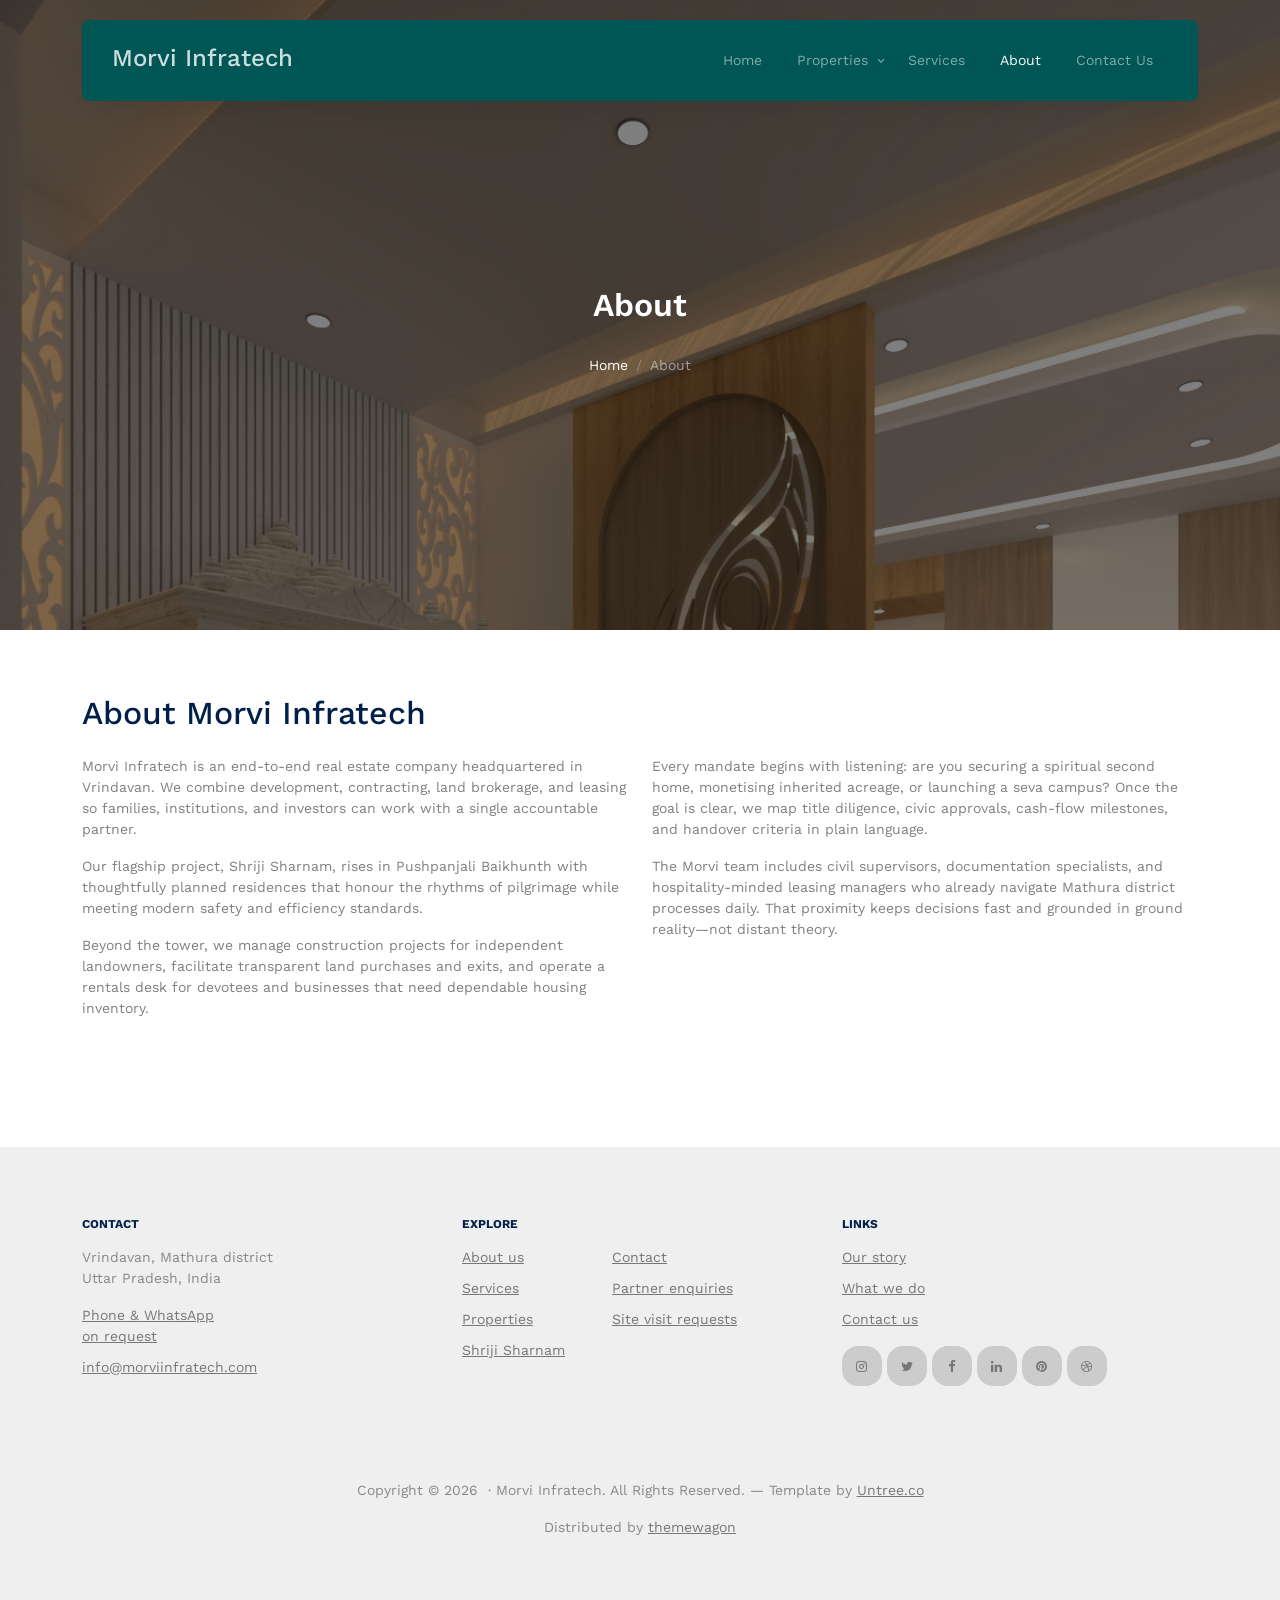
==== commit 767d18f2: "seccond draft - take proper inputs & finalise" ====
--- a/about.html
+++ b/about.html
@@ -157,7 +157,7 @@
       </div>
     </div>
 
-    <div class="section pt-0">
+    <!-- <div class="section pt-0">
       <div class="container">
         <div class="row justify-content-between mb-5">
           <div class="col-lg-7 mb-5 mb-lg-0 order-lg-2">
@@ -331,9 +331,9 @@
           </div>
         </div>
       </div>
-    </div>
-
-    <div class="section sec-testimonials bg-light">
+    </div> -->
+
+    <!-- <div class="section sec-testimonials bg-light">
       <div class="container">
         <div class="row mb-5 align-items-center">
           <div class="col-md-6">
@@ -489,7 +489,7 @@
           </div>
         </div>
       </div>
-    </div>
+    </div> -->
 
     <div class="site-footer">
       <div class="container">
--- a/css/style.css
+++ b/css/style.css
@@ -10147,6 +10147,47 @@
   #property-nav .next {
     right: 0; }
 
+#img-property-nav {
+  position: absolute;
+  left: 0;
+  right: 0;
+  top: 50%;
+  -webkit-transform: translateY(-50%);
+  -ms-transform: translateY(-50%);
+  transform: translateY(-50%);
+  width: 100%;
+  z-index: 4;
+  pointer-events: none; }
+  #img-property-nav .prev, #img-property-nav .next {
+    pointer-events: auto;
+    position: absolute;
+    top: 50%;
+    -webkit-transform: translateY(-50%);
+    -ms-transform: translateY(-50%);
+    transform: translateY(-50%);
+    width: 40px;
+    height: 40px;
+    line-height: 40px;
+    text-align: center;
+    border-radius: 50%;
+    background: rgba(255, 255, 255, 0.92);
+    color: #00204a;
+    cursor: pointer;
+    -webkit-box-shadow: 0 1px 8px rgba(0, 0, 0, 0.12);
+    box-shadow: 0 1px 8px rgba(0, 0, 0, 0.12);
+    -webkit-transition: .2s all ease;
+    -o-transition: .2s all ease;
+    transition: .2s all ease; }
+    #img-property-nav .prev .icon-chevron-left, #img-property-nav .next .icon-chevron-right {
+      font-size: 14px; }
+    #img-property-nav .prev:hover, #img-property-nav .next:hover {
+      background: #00204a;
+      color: #fff !important; }
+  #img-property-nav .prev {
+    left: 12px; }
+  #img-property-nav .next {
+    right: 12px; }
+
 .counter-wrap .number {
   font-size: 40px;
   display: block;
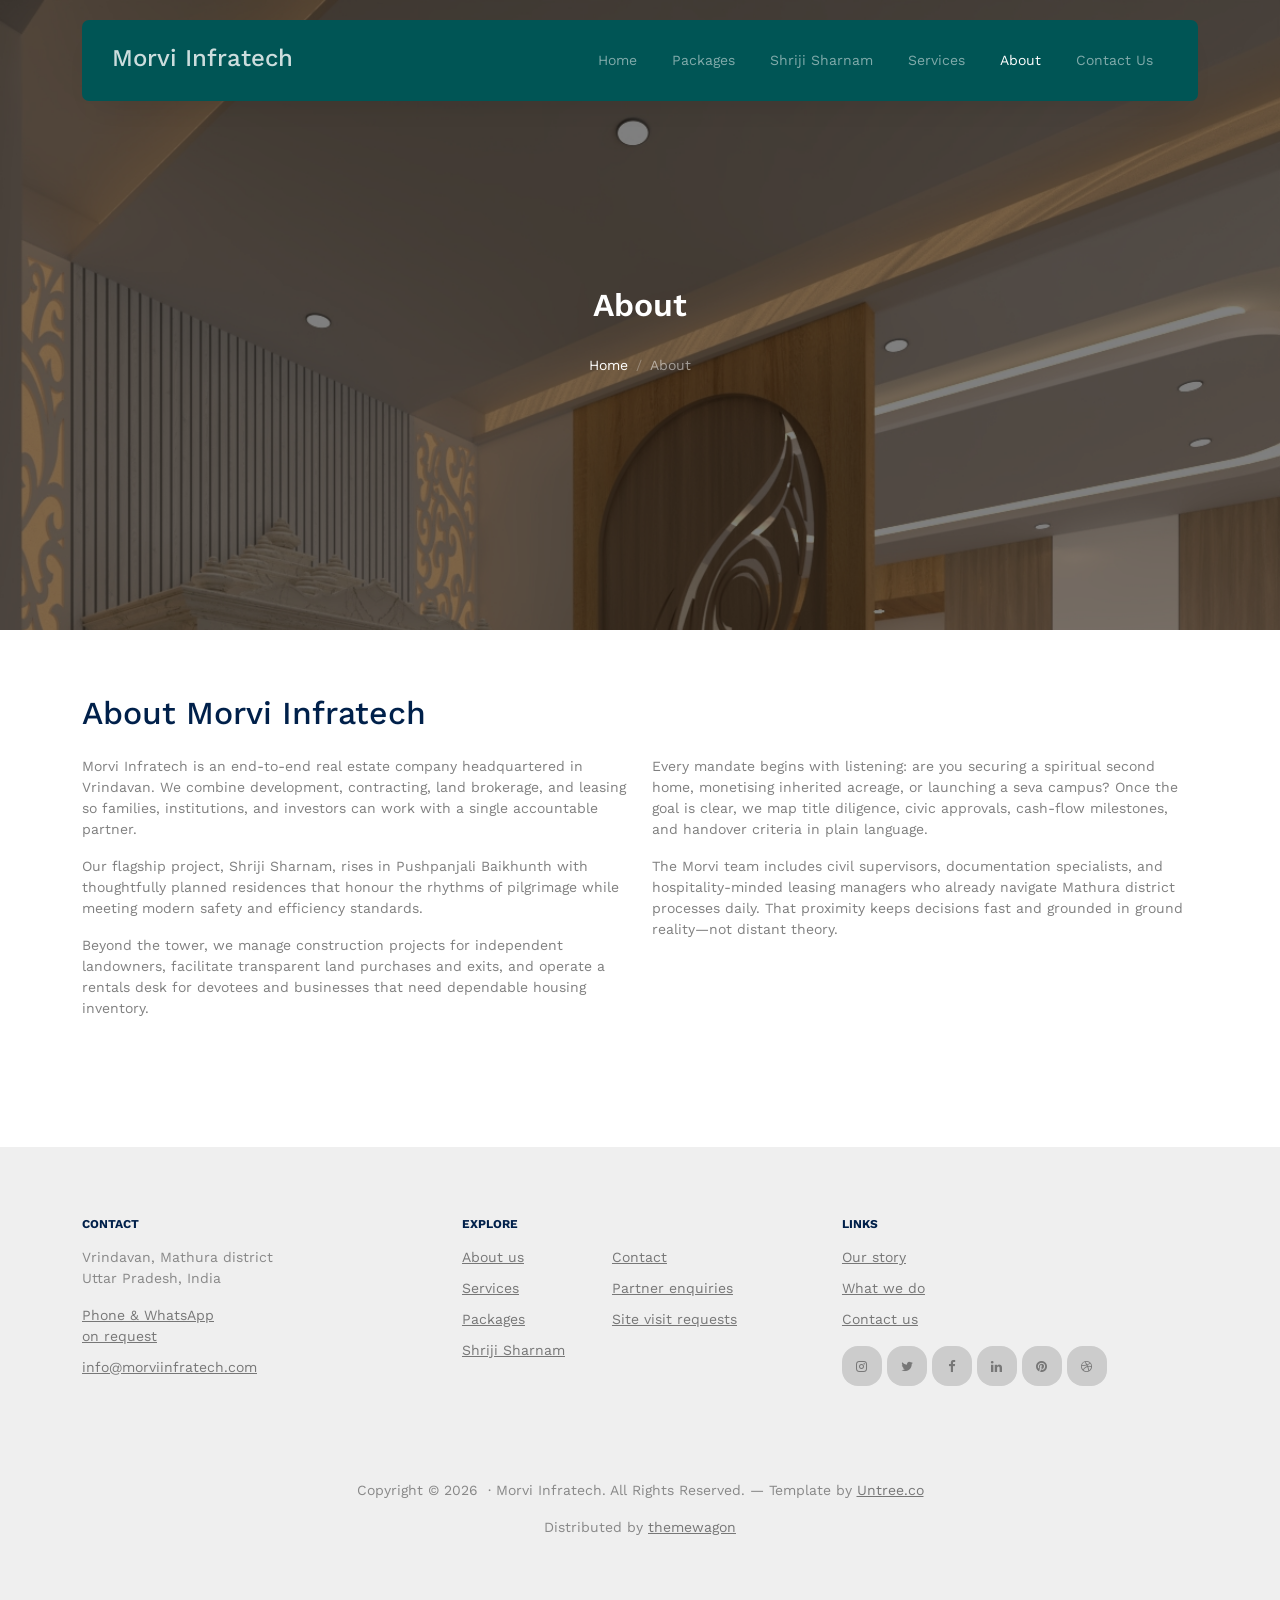
==== commit aa566a45: "v3 - add packages" ====
--- a/about.html
+++ b/about.html
@@ -57,14 +57,8 @@
               class="js-clone-nav d-none d-lg-inline-block text-start site-menu float-end"
             >
               <li><a href="index.html">Home</a></li>
-              <li class="has-children">
-                <a href="properties.html">Properties</a>
-                <ul class="dropdown">
-                  <li><a href="properties.html">Browse listings</a></li>
-                  <li><a href="contact.html">Buy or sell land</a></li>
-                  <li><a href="contact.html">Rentals</a></li>
-                </ul>
-              </li>
+              <li><a href="packages.html">Packages</a></li>
+              <li><a href="property-single.html">Shriji Sharnam</a></li>
               <li><a href="services.html">Services</a></li>
               <li class="active"><a href="about.html">About</a></li>
               <li><a href="contact.html">Contact Us</a></li>
@@ -514,7 +508,7 @@
               <ul class="list-unstyled float-start links">
                 <li><a href="about.html">About us</a></li>
                 <li><a href="services.html">Services</a></li>
-                <li><a href="properties.html">Properties</a></li>
+                <li><a href="packages.html">Packages</a></li>
                 <li><a href="property-single.html">Shriji Sharnam</a></li>
               </ul>
               <ul class="list-unstyled float-start links">
--- a/css/style.css
+++ b/css/style.css
@@ -10420,3 +10420,119 @@
       .site-footer .social li a:hover {
         background: #00204a;
         color: #fff; }
+
+@media (min-width: 992px) and (max-width: 1199.98px) {
+  .site-nav .logo {
+    font-size: 18px; }
+  .site-nav .site-navigation .site-menu > li > a {
+    font-size: 13px;
+    padding: 10px 8px; } }
+
+.package-intro {
+  max-width: 760px; }
+
+.package-card {
+  background: #fff;
+  border-radius: 12px;
+  padding: 28px 24px 24px;
+  height: 100%;
+  border-top: 4px solid #00204a;
+  box-shadow: 0 10px 30px rgba(0, 32, 74, 0.06); }
+  .package-card.haveli {
+    border-top-color: #005555; }
+  .package-card.structure {
+    border-top-color: #3d5a80; }
+  .package-card.interior {
+    border-top-color: #8a6a3b; }
+  .package-card .eyebrow {
+    display: block;
+    font-size: 12px;
+    font-weight: 600;
+    letter-spacing: 0.08em;
+    text-transform: uppercase;
+    color: #005555;
+    margin-bottom: 8px; }
+  .package-card h3 {
+    color: #00204a;
+    font-weight: 700;
+    margin-bottom: 10px; }
+
+.package-table-wrap {
+  overflow-x: auto;
+  background: #fff;
+  border-radius: 16px;
+  box-shadow: 0 16px 40px rgba(0, 32, 74, 0.08); }
+
+.package-table {
+  width: 100%;
+  min-width: 980px;
+  border-collapse: separate;
+  border-spacing: 0;
+  margin: 0; }
+  .package-table th,
+  .package-table td {
+    padding: 16px 18px;
+    vertical-align: top;
+    text-align: left;
+    font-size: 14.5px;
+    line-height: 1.45;
+    border-bottom: 1px solid #e7edf3; }
+  .package-table thead th {
+    position: sticky;
+    top: 0;
+    z-index: 3;
+    background: #00204a;
+    color: #fff;
+    font-weight: 600; }
+  .package-table thead th span {
+    display: block;
+    margin-top: 4px;
+    font-size: 12px;
+    font-weight: 500;
+    letter-spacing: 0.04em;
+    text-transform: uppercase;
+    color: rgba(255, 255, 255, 0.72); }
+  .package-table thead th.col-haveli {
+    background: #005555; }
+  .package-table thead th.col-structure {
+    background: #1d3557; }
+  .package-table thead th.col-interior {
+    background: #6b5344; }
+  .package-table .feature {
+    position: sticky;
+    left: 0;
+    z-index: 2;
+    min-width: 190px;
+    width: 190px;
+    background: #fff;
+    color: #00204a;
+    font-weight: 600;
+    box-shadow: 6px 0 10px rgba(0, 32, 74, 0.04); }
+  .package-table thead .feature {
+    z-index: 4;
+    background: #001833;
+    color: #fff; }
+  .package-table .group td {
+    background: #f3f6fa;
+    color: #00204a;
+    font-size: 12px;
+    font-weight: 700;
+    letter-spacing: 0.12em;
+    text-transform: uppercase;
+    padding-top: 18px;
+    padding-bottom: 18px; }
+  .package-table tbody tr.data:nth-child(even) td {
+    background: #fbfcfe; }
+  .package-table tbody tr.data:nth-child(even) .feature {
+    background: #f7f9fc; }
+  .package-table .muted {
+    color: #9aa3ad; }
+  .package-table td strong {
+    color: #00204a;
+    font-weight: 600; }
+
+.package-notes {
+  color: #5c6770;
+  font-size: 14px; }
+  .package-notes li + li {
+    margin-top: 6px; }
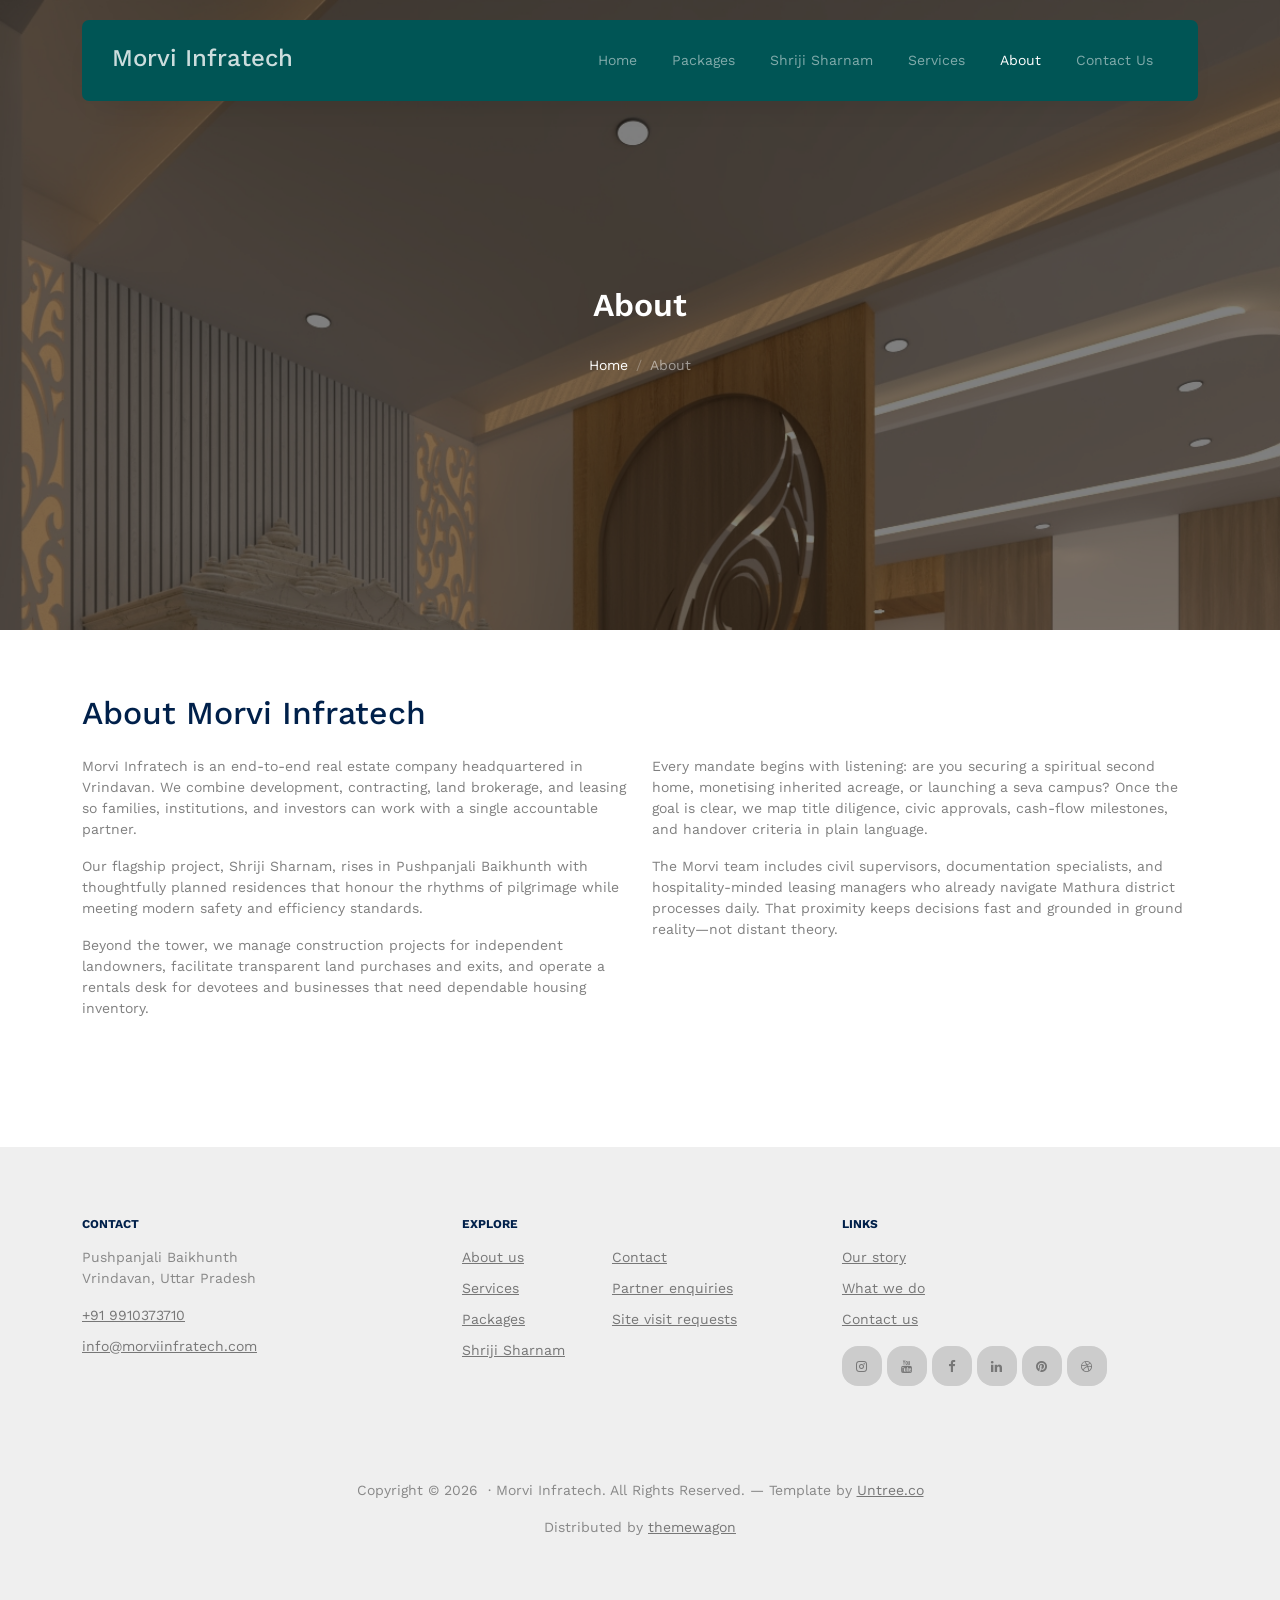
==== commit d30ec4a4: "v4 - minor improvements" ====
--- a/about.html
+++ b/about.html
@@ -10,7 +10,7 @@
     <meta charset="utf-8" />
     <meta name="viewport" content="width=device-width, initial-scale=1" />
     <meta name="author" content="Untree.co" />
-    <link rel="shortcut icon" href="favicon.png" />
+    <link rel="icon" type="image/jpeg" href="images/logo_correct.jpeg" />
 
     <meta
       name="description"
@@ -491,9 +491,9 @@
           <div class="col-lg-4">
             <div class="widget">
               <h3>Contact</h3>
-              <address>Vrindavan, Mathura district<br />Uttar Pradesh, India</address>
+              <address>Pushpanjali Baikhunth<br />Vrindavan, Uttar Pradesh</address>
               <ul class="list-unstyled links">
-                <li><a href="contact.html">Phone &amp; WhatsApp on request</a></li>
+                <li><a href="tel:+919910373710">+91 9910373710</a></li>
                 <li>
                   <a href="mailto:info@morviinfratech.com">info@morviinfratech.com</a>
                 </li>
@@ -531,13 +531,13 @@
 
               <ul class="list-unstyled social">
                 <li>
-                  <a href="#"><span class="icon-instagram"></span></a>
+                  <a href="https://www.instagram.com/morvi.infratech/" target="_blank" rel="noopener noreferrer" aria-label="Morvi Infratech on Instagram"><span class="icon-instagram"></span></a>
                 </li>
                 <li>
-                  <a href="#"><span class="icon-twitter"></span></a>
+                  <a href="https://www.youtube.com/@Morviinfratech" target="_blank" rel="noopener noreferrer" aria-label="Morvi Infratech on YouTube"><span class="icon-youtube"></span></a>
                 </li>
                 <li>
-                  <a href="#"><span class="icon-facebook"></span></a>
+                  <a href="https://www.facebook.com/profile.php?id=61583554314977" target="_blank" rel="noopener noreferrer" aria-label="Morvi Infratech on Facebook"><span class="icon-facebook"></span></a>
                 </li>
                 <li>
                   <a href="#"><span class="icon-linkedin"></span></a>
--- a/css/style.css
+++ b/css/style.css
@@ -9755,6 +9755,11 @@
       .section .heading {
         font-size: 36px; } }
 
+.testimonial .testimonial-avatar {
+  aspect-ratio: 1;
+  object-fit: cover;
+  object-position: center; }
+
 .testimonial blockquote {
   font-style: 18px;
   color: #000; }
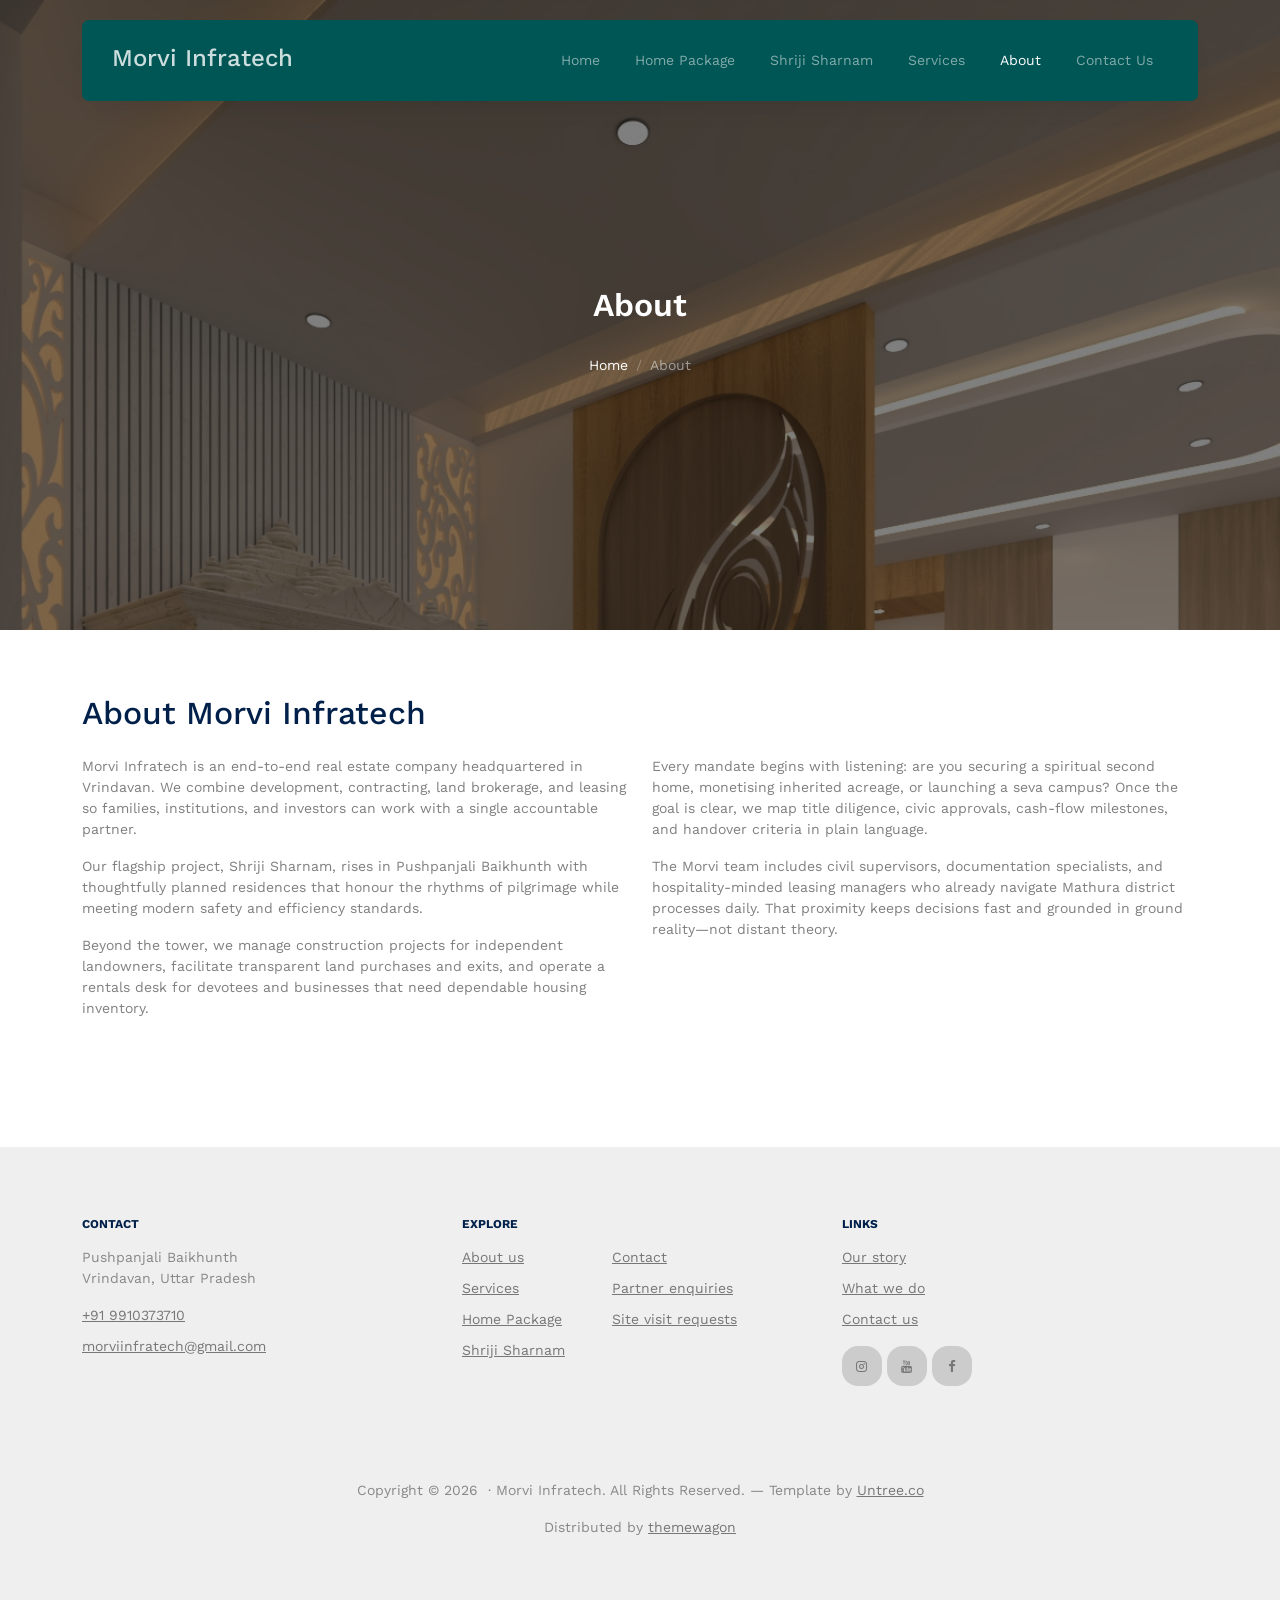
==== commit 017bef12: "v5 - before adding package on home page" ====
--- a/about.html
+++ b/about.html
@@ -10,7 +10,13 @@
     <meta charset="utf-8" />
     <meta name="viewport" content="width=device-width, initial-scale=1" />
     <meta name="author" content="Untree.co" />
-    <link rel="icon" type="image/jpeg" href="images/logo_correct.jpeg" />
+    <link id="site-favicon" rel="icon" type="image/jpeg" href="images/logo_correct.jpeg" />
+    <script>
+      (() => {
+        const logo = new Image(); logo.src = "images/logo_correct.jpeg";
+        logo.onload = () => { const canvas = document.createElement("canvas"); canvas.width = canvas.height = 128; const context = canvas.getContext("2d"); context.beginPath(); context.arc(64, 64, 62, 0, Math.PI * 2); context.clip(); context.drawImage(logo, 0, 0, 128, 128); const icon = document.getElementById("site-favicon"); icon.href = canvas.toDataURL("image/png"); icon.type = "image/png"; };
+      })();
+    </script>
 
     <meta
       name="description"
@@ -57,7 +63,7 @@
               class="js-clone-nav d-none d-lg-inline-block text-start site-menu float-end"
             >
               <li><a href="index.html">Home</a></li>
-              <li><a href="packages.html">Packages</a></li>
+              <li><a href="packages.html">Home Package</a></li>
               <li><a href="property-single.html">Shriji Sharnam</a></li>
               <li><a href="services.html">Services</a></li>
               <li class="active"><a href="about.html">About</a></li>
@@ -367,13 +373,7 @@
 
                 <ul class="social list-unstyled list-inline dark-hover">
                   <li class="list-inline-item">
-                    <a href="#"><span class="icon-twitter"></span></a>
-                  </li>
-                  <li class="list-inline-item">
                     <a href="#"><span class="icon-facebook"></span></a>
-                  </li>
-                  <li class="list-inline-item">
-                    <a href="#"><span class="icon-linkedin"></span></a>
                   </li>
                   <li class="list-inline-item">
                     <a href="#"><span class="icon-instagram"></span></a>
@@ -400,13 +400,7 @@
 
                 <ul class="social list-unstyled list-inline dark-hover">
                   <li class="list-inline-item">
-                    <a href="#"><span class="icon-twitter"></span></a>
-                  </li>
-                  <li class="list-inline-item">
                     <a href="#"><span class="icon-facebook"></span></a>
-                  </li>
-                  <li class="list-inline-item">
-                    <a href="#"><span class="icon-linkedin"></span></a>
                   </li>
                   <li class="list-inline-item">
                     <a href="#"><span class="icon-instagram"></span></a>
@@ -433,13 +427,7 @@
 
                 <ul class="social list-unstyled list-inline dark-hover">
                   <li class="list-inline-item">
-                    <a href="#"><span class="icon-twitter"></span></a>
-                  </li>
-                  <li class="list-inline-item">
                     <a href="#"><span class="icon-facebook"></span></a>
-                  </li>
-                  <li class="list-inline-item">
-                    <a href="#"><span class="icon-linkedin"></span></a>
                   </li>
                   <li class="list-inline-item">
                     <a href="#"><span class="icon-instagram"></span></a>
@@ -466,13 +454,7 @@
 
                 <ul class="social list-unstyled list-inline dark-hover">
                   <li class="list-inline-item">
-                    <a href="#"><span class="icon-twitter"></span></a>
-                  </li>
-                  <li class="list-inline-item">
                     <a href="#"><span class="icon-facebook"></span></a>
-                  </li>
-                  <li class="list-inline-item">
-                    <a href="#"><span class="icon-linkedin"></span></a>
                   </li>
                   <li class="list-inline-item">
                     <a href="#"><span class="icon-instagram"></span></a>
@@ -495,7 +477,7 @@
               <ul class="list-unstyled links">
                 <li><a href="tel:+919910373710">+91 9910373710</a></li>
                 <li>
-                  <a href="mailto:info@morviinfratech.com">info@morviinfratech.com</a>
+                  <a href="mailto:morviinfratech@gmail.com">morviinfratech@gmail.com</a>
                 </li>
               </ul>
             </div>
@@ -508,7 +490,7 @@
               <ul class="list-unstyled float-start links">
                 <li><a href="about.html">About us</a></li>
                 <li><a href="services.html">Services</a></li>
-                <li><a href="packages.html">Packages</a></li>
+                <li><a href="packages.html">Home Package</a></li>
                 <li><a href="property-single.html">Shriji Sharnam</a></li>
               </ul>
               <ul class="list-unstyled float-start links">
@@ -538,15 +520,6 @@
                 </li>
                 <li>
                   <a href="https://www.facebook.com/profile.php?id=61583554314977" target="_blank" rel="noopener noreferrer" aria-label="Morvi Infratech on Facebook"><span class="icon-facebook"></span></a>
-                </li>
-                <li>
-                  <a href="#"><span class="icon-linkedin"></span></a>
-                </li>
-                <li>
-                  <a href="#"><span class="icon-pinterest"></span></a>
-                </li>
-                <li>
-                  <a href="#"><span class="icon-dribbble"></span></a>
                 </li>
               </ul>
             </div>
--- a/css/style.css
+++ b/css/style.css
@@ -9755,6 +9755,14 @@
       .section .heading {
         font-size: 36px; } }
 
+.testimonial {
+  background: #fff;
+  border-radius: 16px;
+  box-shadow: 0 12px 30px rgba(0, 0, 0, 0.08);
+  padding: 28px;
+  margin: 10px;
+  height: calc(100% - 20px); }
+
 .testimonial .testimonial-avatar {
   aspect-ratio: 1;
   object-fit: cover;
@@ -9763,6 +9771,23 @@
 .testimonial blockquote {
   font-style: 18px;
   color: #000; }
+
+@media (max-width: 767.98px) {
+  .hero, .hero > .container > .row, .hero-slide .img {
+    min-height: 520px; }
+  .section {
+    padding-top: 3rem;
+    padding-bottom: 3rem; }
+  .testimonial {
+    padding: 22px;
+    margin: 6px;
+    height: calc(100% - 12px); }
+    .testimonial .testimonial-avatar {
+      width: 96px !important; }
+  .site-footer {
+    padding: 48px 0; }
+    .site-footer .widget .links {
+      width: auto; } }
 
 .bg-image {
   background-size: cover;
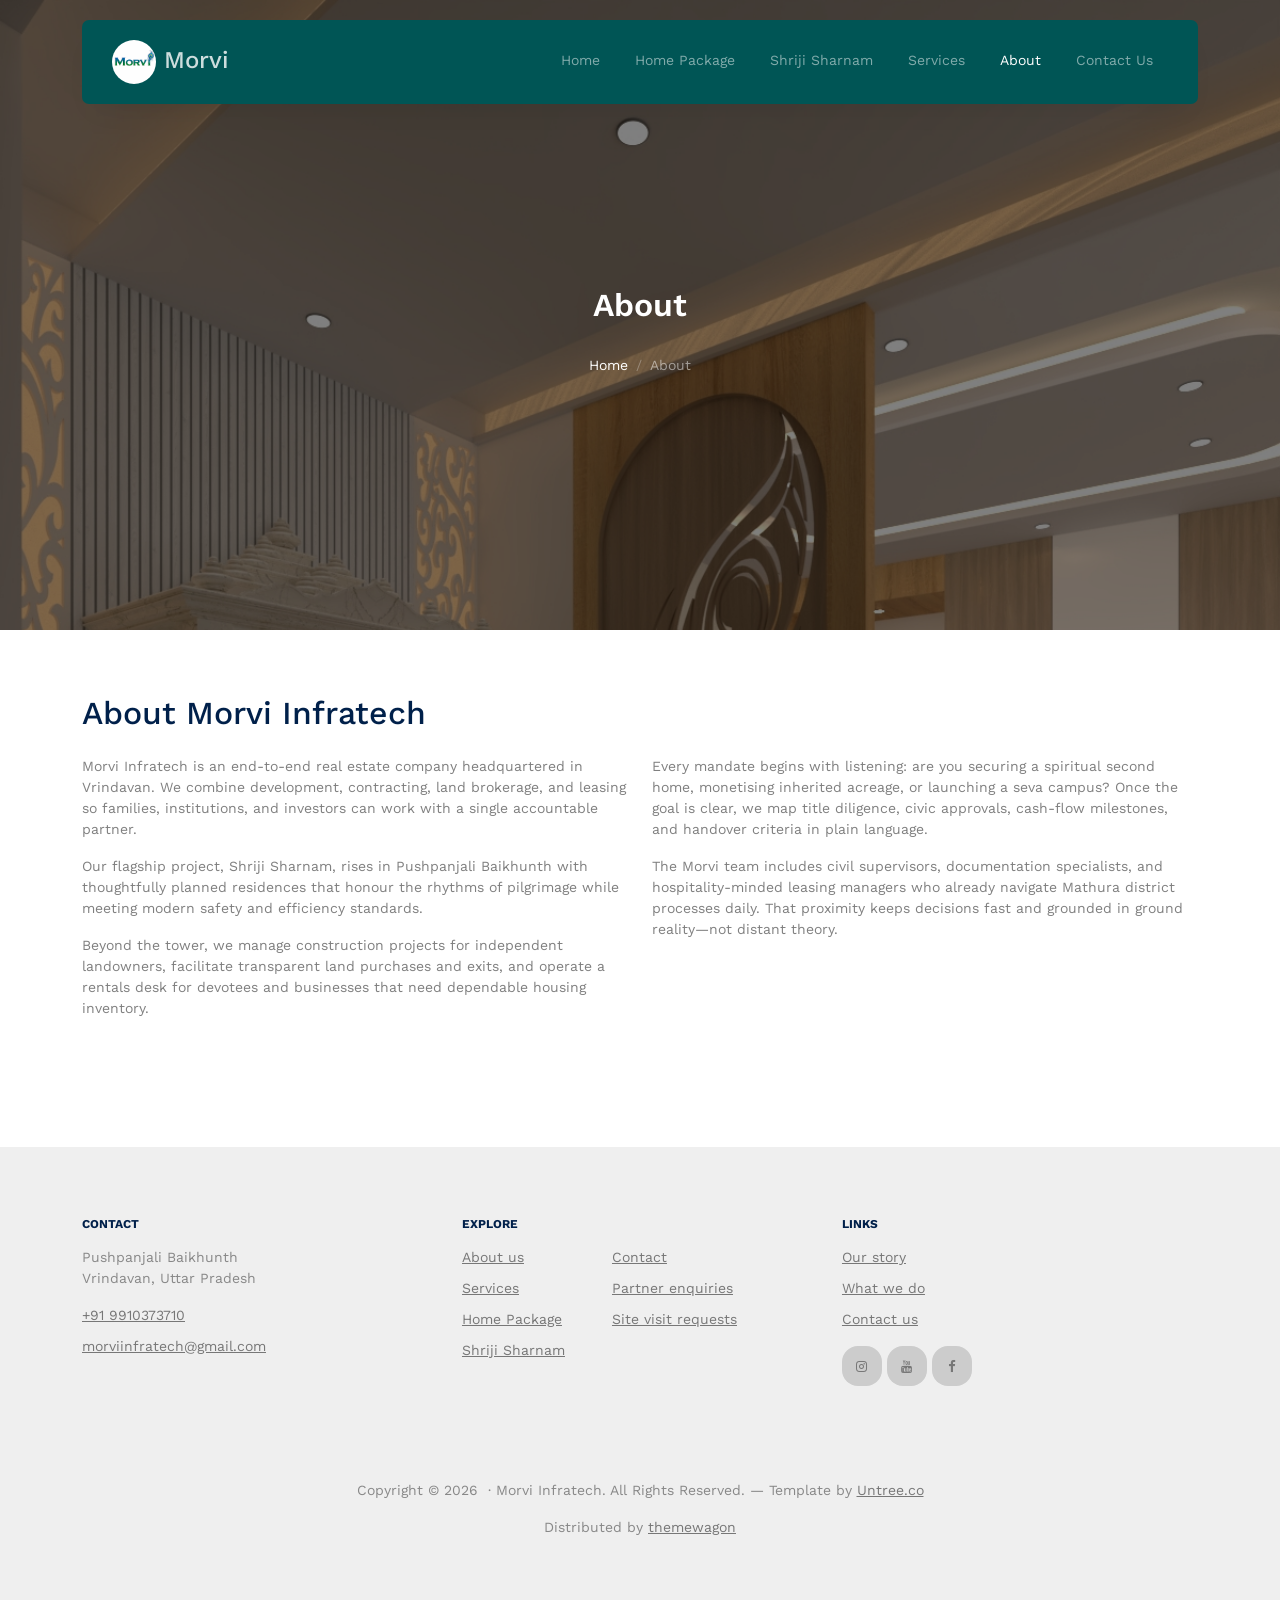
==== commit d1730232: "v7 - logo in title + package on home page" ====
--- a/about.html
+++ b/about.html
@@ -57,7 +57,9 @@
       <div class="container">
         <div class="menu-bg-wrap">
           <div class="site-navigation">
-            <a href="index.html" class="logo m-0 float-start">Morvi Infratech</a>
+            <a href="index.html" class="logo m-0 float-start">
+              <img src="images/logo_correct.jpeg" alt="Morvi Infratech" style="height:44px;width:44px;border-radius:50%;object-fit:cover;vertical-align:middle;margin-right:8px;" />Morvi
+            </a>
 
             <ul
               class="js-clone-nav d-none d-lg-inline-block text-start site-menu float-end"
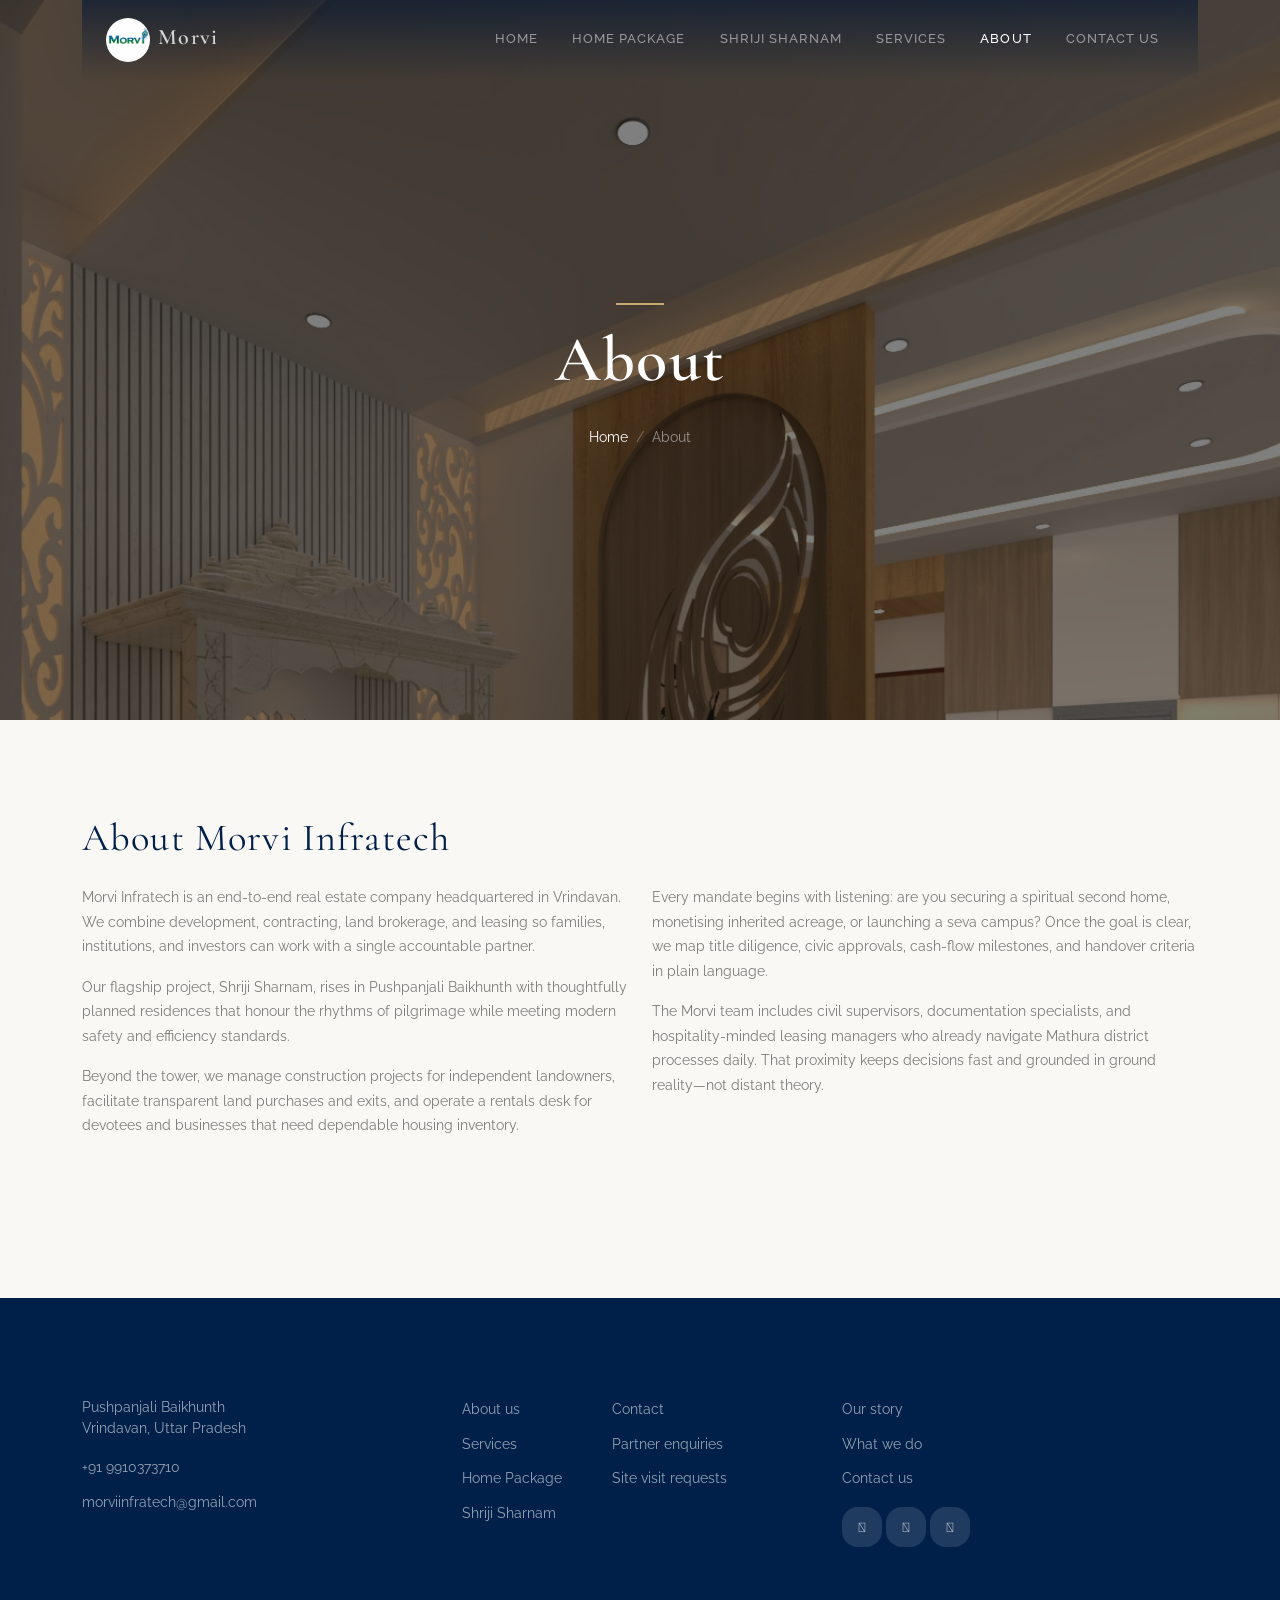
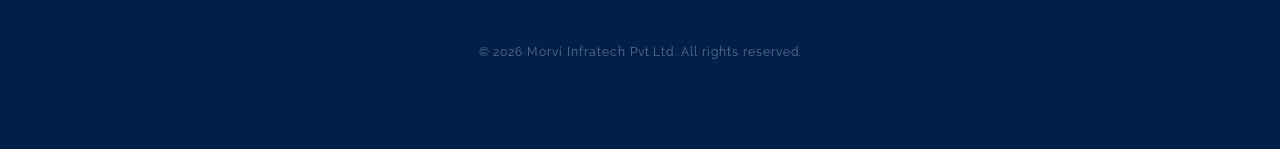
==== commit f7b14a11: "v8 - style revamp, moved to golden blue website" ====
--- a/about.html
+++ b/about.html
@@ -1,9 +1,3 @@
-<!-- /*
-* Template Name: Property
-* Template Author: Untree.co
-* Template URI: https://untree.co/
-* License: https://creativecommons.org/licenses/by/3.0/
-*/ -->
 <!DOCTYPE html>
 <html lang="en">
   <head>
@@ -30,7 +24,7 @@
     <link rel="preconnect" href="https://fonts.googleapis.com" />
     <link rel="preconnect" href="https://fonts.gstatic.com" crossorigin />
     <link
-      href="https://fonts.googleapis.com/css2?family=Work+Sans:wght@400;500;600;700&display=swap"
+      href="https://fonts.googleapis.com/css2?family=Cormorant+Garamond:ital,wght@0,300;0,400;0,600;1,400&family=Raleway:wght@300;400;500;600;700&display=swap"
       rel="stylesheet"
     />
 
@@ -530,29 +524,11 @@
           <!-- /.col-lg-4 -->
         </div>
         <!-- /.row -->
-
         <div class="row mt-5">
           <div class="col-12 text-center">
-            <!-- 
-              **==========
-              NOTE: 
-              Please don't remove this copyright link unless you buy the license here https://untree.co/license/  
-              **==========
-            -->
-
-            <p>
-              Copyright &copy;
-              <script>
-                document.write(new Date().getFullYear());
-              </script>
-              &nbsp;· Morvi Infratech. All Rights Reserved. &mdash; Template by
-              <a href="https://untree.co">Untree.co</a>
-              <!-- License information: https://untree.co/license/ -->
+            <p style="color:rgba(255,255,255,0.35);font-size:12px;letter-spacing:0.08em;">
+              &copy; <script>document.write(new Date().getFullYear())</script> Morvi Infratech Pvt Ltd. All rights reserved.
             </p>
-            <div>
-              Distributed by
-              <a href="https://themewagon.com/" target="_blank">themewagon</a>
-            </div>
           </div>
         </div>
       </div>
--- a/css/style.css
+++ b/css/style.css
@@ -10566,3 +10566,480 @@
   font-size: 14px; }
   .package-notes li + li {
     margin-top: 6px; }
+
+
+/* ============================================================
+   MORVI INFRATECH — LUXURY UPGRADE OVERRIDES
+   ============================================================ */
+
+/* ── 1. Serif Display Font for Headings ─────────────────────── */
+h1, .h1,
+h2, .h2,
+h3, .h3,
+h4, .h4,
+.heading,
+.price span,
+.hero .heading {
+  font-family: 'Cormorant Garamond', Georgia, serif;
+  letter-spacing: 0.01em;
+}
+
+/* ── 2. Gold Accent & Cream Page Background ──────────────────── */
+:root {
+  --gold:       #c9a96e;
+  --gold-light: #f5ead8;
+  --cream:      #faf8f4;
+  --navy:       #00204a;
+}
+
+body {
+  background-color: var(--cream);
+}
+
+/* ── 3. Hero — Gradient Overlay (cinematic bottom-to-top) ────── */
+.hero-slide .img.overlay::before {
+  background: linear-gradient(
+    to top,
+    rgba(0, 20, 50, 0.82) 0%,
+    rgba(0, 20, 50, 0.32) 55%,
+    rgba(0,  0,  0, 0.00) 100%
+  );
+}
+
+/* Gold decorative rule above hero heading */
+.hero .heading::before {
+  content: '';
+  display: block;
+  width: 48px;
+  height: 2px;
+  background: var(--gold);
+  margin: 0 auto 20px;
+}
+
+/* Hero subtitle line */
+.hero-sub {
+  color: rgba(255, 255, 255, 0.82);
+  font-size: 16px;
+  letter-spacing: 0.04em;
+  margin-bottom: 28px;
+  font-family: 'Work Sans', sans-serif;
+  font-weight: 400;
+}
+
+/* ── 4. Navbar — Transparent on load, frosted on scroll ──────── */
+.site-nav {
+  transition: background 0.4s ease, box-shadow 0.4s ease;
+}
+.site-nav.at-top .menu-bg-wrap {
+  background: transparent !important;
+  box-shadow: none !important;
+}
+.site-nav.scrolled .menu-bg-wrap {
+  background: rgba(0, 20, 50, 0.92) !important;
+  backdrop-filter: blur(14px);
+  -webkit-backdrop-filter: blur(14px);
+  box-shadow: 0 4px 32px rgba(0, 0, 0, 0.22) !important;
+}
+/* Inner pages keep the pill but navy, not teal */
+.hero.page-inner ~ * .site-nav .menu-bg-wrap,
+body.page-inner .site-nav .menu-bg-wrap {
+  background: rgba(0, 20, 50, 0.92);
+}
+
+/* ── 5. Section Spacing — More Breathing Room ────────────────── */
+.section {
+  padding-top:    6rem;
+  padding-bottom: 6rem;
+}
+@media (max-width: 767.98px) {
+  .section {
+    padding-top:    4rem;
+    padding-bottom: 4rem;
+  }
+}
+
+/* ── 6. Package Cards — Gold Top Border + Hover Lift ─────────── */
+.package-card {
+  border-top: 3px solid var(--gold) !important;
+  border-radius: 4px;
+  transition: transform 0.3s ease, box-shadow 0.3s ease;
+}
+.package-card.haveli   { border-top-color: var(--gold) !important; }
+.package-card.structure { border-top-color: #3d5a80 !important; }
+.package-card.interior  { border-top-color: #8a6a3b !important; }
+.package-card:hover {
+  transform: translateY(-6px);
+  box-shadow: 0 20px 50px rgba(0, 32, 74, 0.13);
+}
+.package-card .eyebrow {
+  color: var(--gold);
+}
+
+/* ── 7. Buttons — Refined Rectangle + Gold Variants ─────────── */
+.btn {
+  border-radius: 4px !important;
+  font-size: 12px;
+  letter-spacing: 0.10em;
+  text-transform: uppercase;
+  padding: 14px 36px !important;
+  font-family: 'Work Sans', sans-serif;
+  font-weight: 600;
+}
+.btn-primary {
+  background: var(--navy) !important;
+  color: #fff !important;
+}
+.btn-primary:hover {
+  background: #001533 !important;
+}
+.btn-gold {
+  background: var(--gold);
+  color: #fff;
+  border: none;
+}
+.btn-gold:hover {
+  background: #b8935a;
+  color: #fff;
+  top: -2px;
+  box-shadow: 0 12px 30px rgba(201, 169, 110, 0.35);
+}
+.btn-outline-gold {
+  border: 1.5px solid var(--gold) !important;
+  color: var(--gold) !important;
+  background: transparent !important;
+}
+.btn-outline-gold:hover {
+  background: var(--gold) !important;
+  color: #fff !important;
+}
+
+/* ── 8. Footer — Deep Navy ───────────────────────────────────── */
+.site-footer {
+  background: #00204a;
+  color: rgba(255, 255, 255, 0.60);
+}
+.site-footer h3,
+.site-footer .h3 {
+  color: var(--gold);
+}
+.site-footer a {
+  color: rgba(255, 255, 255, 0.58);
+  text-decoration: none;
+}
+.site-footer a:hover {
+  color: #fff;
+  text-decoration: none;
+}
+.site-footer address {
+  color: rgba(255, 255, 255, 0.58);
+}
+.site-footer p {
+  color: rgba(255, 255, 255, 0.50);
+}
+.site-footer .social li a {
+  background: rgba(255, 255, 255, 0.12);
+}
+.site-footer .social li a:hover {
+  background: var(--gold);
+  color: #fff;
+}
+
+/* ── 9. Shriji Sharnam — Serif Property Title ────────────────── */
+.property-item .property-content .price {
+  font-family: 'Cormorant Garamond', Georgia, serif;
+  font-size: 28px;
+  color: var(--navy);
+}
+.property-item .property-content .price span::after {
+  background-color: var(--gold);
+}
+
+/* ── 10. Testimonials — Large Decorative Quote Mark ──────────── */
+.testimonial {
+  position: relative;
+  overflow: hidden;
+}
+.testimonial::before {
+  content: '\201C';
+  font-family: 'Cormorant Garamond', Georgia, serif;
+  font-size: 130px;
+  line-height: 1;
+  color: var(--gold);
+  opacity: 0.12;
+  position: absolute;
+  top: -10px;
+  left: 14px;
+  pointer-events: none;
+  z-index: 0;
+}
+.testimonial > * {
+  position: relative;
+  z-index: 1;
+}
+
+/* ── 11. Page-inner Hero — Taller & More Cinematic ───────────── */
+.hero.page-inner,
+.hero.page-inner > .container > .row {
+  height: 80vh;
+  min-height: 420px;
+}
+
+/* ── 12. Heading Letter-Spacing & Weight ─────────────────────── */
+h2.heading,
+.font-weight-bold.heading,
+.heading {
+  font-weight: 400;
+  letter-spacing: 0.03em;
+  line-height: 1.18;
+}
+h1.heading {
+  font-weight: 600;
+  letter-spacing: 0.02em;
+}
+
+/* ── 13. Hero Scroll Indicator ───────────────────────────────── */
+.scroll-cue {
+  position: absolute;
+  bottom: 44px;
+  left: 50%;
+  transform: translateX(-50%);
+  z-index: 3;
+  display: flex;
+  flex-direction: column;
+  align-items: center;
+  gap: 10px;
+  color: rgba(255, 255, 255, 0.65);
+  font-size: 10px;
+  letter-spacing: 0.18em;
+  text-transform: uppercase;
+  font-family: 'Work Sans', sans-serif;
+}
+.scroll-cue__line {
+  width: 1px;
+  height: 52px;
+  background: linear-gradient(to bottom, rgba(255,255,255,0.6), rgba(255,255,255,0));
+  animation: scrollPulse 2.2s ease infinite;
+}
+@keyframes scrollPulse {
+  0%   { opacity: 0.3; transform: scaleY(0.8); }
+  50%  { opacity: 1;   transform: scaleY(1);   }
+  100% { opacity: 0.3; transform: scaleY(0.8); }
+}
+
+/* ── Box Features — Gold Top Rule ───────────────────────────── */
+.box-feature {
+  border-top: 3px solid var(--gold);
+  border-radius: 2px;
+  padding: 36px 28px;
+  transition: box-shadow 0.3s ease, transform 0.3s ease;
+}
+.box-feature:hover {
+  box-shadow: 0 16px 40px rgba(0, 32, 74, 0.10);
+  transform: translateY(-4px);
+}
+
+/* ── Section heading refinement ─────────────────────────────── */
+.text-primary.heading,
+.font-weight-bold.text-primary.heading {
+  color: var(--navy) !important;
+}
+
+/* ── Menu Background — Navy instead of Teal ─────────────────── */
+.menu-bg-wrap {
+  background-color: var(--navy) !important;
+}
+
+/* ── Package section on home — cream bg to match body ───────── */
+.section.bg-light {
+  background-color: #f0ece4 !important;
+}
+
+/* ── Eyebrow gold on all package cards ──────────────────────── */
+.package-card .eyebrow {
+  color: var(--gold) !important;
+}
+
+/* ── Page-inner hero heading — gold rule above ───────────────── */
+.hero.page-inner .heading::before {
+  content: '';
+  display: block;
+  width: 48px;
+  height: 2px;
+  background: var(--gold);
+  margin: 0 auto 20px;
+}
+
+/* ── Partner / footer-cta section — give it gold bg ─────────── */
+.footer-cta h2 {
+  font-family: 'Cormorant Garamond', Georgia, serif;
+  font-weight: 400;
+  letter-spacing: 0.03em;
+}
+
+/* ── Shriji Sharnam city text ────────────────────────────────── */
+.property-item .property-content .city {
+  color: #5c6770;
+  font-size: 14px;
+}
+
+/* ── Box feature icon — gold tint ───────────────────────────── */
+.box-feature [class^="flaticon-"] {
+  color: var(--gold);
+}
+
+/* ── feature-h wrap-icon — navy ring on hover keeps gold ─────── */
+.feature-h:hover .wrap-icon,
+.feature-h:focus .wrap-icon {
+  border-color: var(--gold) !important;
+}
+.feature-h:hover [class^="icon-"],
+.feature-h:focus [class^="icon-"] {
+  color: var(--gold) !important;
+}
+
+/* ── Package table header — harmonise with navy ──────────────── */
+.package-table thead th {
+  background: var(--navy);
+}
+.package-table thead th.col-haveli   { background: #005555; }
+.package-table thead th.col-structure { background: #1d3557; }
+.package-table thead th.col-interior  { background: #6b5344; }
+
+/* ── Testimonial stars — ensure gold tone ───────────────────── */
+.icon-star.text-warning {
+  color: var(--gold) !important;
+}
+
+/* ── Smooth all transitions ─────────────────────────────────── */
+* { transition-timing-function: cubic-bezier(0.4, 0, 0.2, 1); }
+
+/* ============================================================
+   NAVBAR OVERHAUL — Uniform across all pages
+   ============================================================ */
+
+/* Strip the pill shape entirely — full-width elegant bar */
+.menu-bg-wrap {
+  background-color: transparent !important;
+  border-radius: 0 !important;
+  box-shadow: none !important;
+  padding: 18px 24px !important;
+}
+
+/* Nav wrapper: always absolute at top */
+.site-nav {
+  padding-top: 0 !important;
+  padding-bottom: 0 !important;
+  transition: background 0.45s ease, box-shadow 0.45s ease !important;
+}
+
+/* At top on EVERY page — fully transparent */
+.site-nav.at-top .menu-bg-wrap {
+  background: transparent !important;
+  box-shadow: none !important;
+}
+
+/* Scrolled on EVERY page — deep navy frosted glass */
+.site-nav.scrolled .menu-bg-wrap {
+  background: rgba(0, 20, 50, 0.95) !important;
+  backdrop-filter: blur(16px) !important;
+  -webkit-backdrop-filter: blur(16px) !important;
+  box-shadow: 0 2px 32px rgba(0, 0, 0, 0.28) !important;
+}
+
+/* Inner page hero has static overlay, navbar needs initial colour so
+   content is readable even before scroll — use a subtle dark gradient */
+.site-nav.at-top.inner-page .menu-bg-wrap {
+  background: linear-gradient(to bottom, rgba(0,20,50,0.6) 0%, transparent 100%) !important;
+  box-shadow: none !important;
+}
+
+/* ============================================================
+   FONT SYSTEM — Consistent Luxury Typography
+   Cormorant Garamond (display) + Raleway (UI / body)
+   ============================================================ */
+
+/* Global body — Raleway replaces Work Sans */
+body,
+body * {
+  font-family: 'Raleway', sans-serif;
+}
+
+/* Display headings — Cormorant Garamond */
+h1, .h1,
+h2, .h2,
+h3, .h3,
+h4, .h4,
+.heading,
+.price span,
+.hero .heading,
+.footer-cta h2,
+.footer-cta .h2,
+.property-item .property-content .price {
+  font-family: 'Cormorant Garamond', Georgia, serif !important;
+  letter-spacing: 0.02em;
+}
+
+/* Nav links + buttons + eyebrows + labels — Raleway */
+.site-nav .site-menu > li > a,
+.logo,
+.btn,
+.package-card .eyebrow,
+.eyebrow,
+.meta,
+.breadcrumb,
+.site-footer,
+.site-footer *,
+address {
+  font-family: 'Raleway', sans-serif !important;
+}
+
+/* Body text — Raleway 400, comfortable line-height */
+p, li, td, th, label, input, textarea, blockquote {
+  font-family: 'Raleway', sans-serif;
+  line-height: 1.75;
+}
+
+/* Nav menu items — lighter weight, spaced */
+.site-nav .site-navigation .site-menu > li > a {
+  font-size: 13px;
+  font-weight: 500;
+  letter-spacing: 0.08em;
+  text-transform: uppercase;
+}
+
+/* Logo text — Cormorant for brand feel */
+.logo {
+  font-family: 'Cormorant Garamond', Georgia, serif !important;
+  font-size: 22px;
+  font-weight: 600;
+  letter-spacing: 0.06em;
+}
+
+/* Eyebrows (small category labels) */
+.package-card .eyebrow,
+.eyebrow {
+  font-size: 11px;
+  font-weight: 700;
+  letter-spacing: 0.14em;
+  text-transform: uppercase;
+}
+
+/* Heading sizes refined for Cormorant (needs slightly larger to match visual weight) */
+h1, .h1 { font-size: clamp(2.4rem, 5vw, 4rem); font-weight: 600; }
+h2, .h2 { font-size: clamp(1.8rem, 3vw, 2.6rem); font-weight: 400; }
+h3, .h3 { font-size: clamp(1.4rem, 2vw, 1.9rem); font-weight: 400; }
+
+/* Hero heading specifically */
+.hero .heading {
+  font-size: clamp(2.2rem, 5vw, 4rem) !important;
+  font-weight: 600 !important;
+  line-height: 1.1;
+}
+
+/* Section headings */
+.section .heading,
+h2.heading {
+  font-weight: 400;
+  line-height: 1.18;
+  letter-spacing: 0.03em;
+}
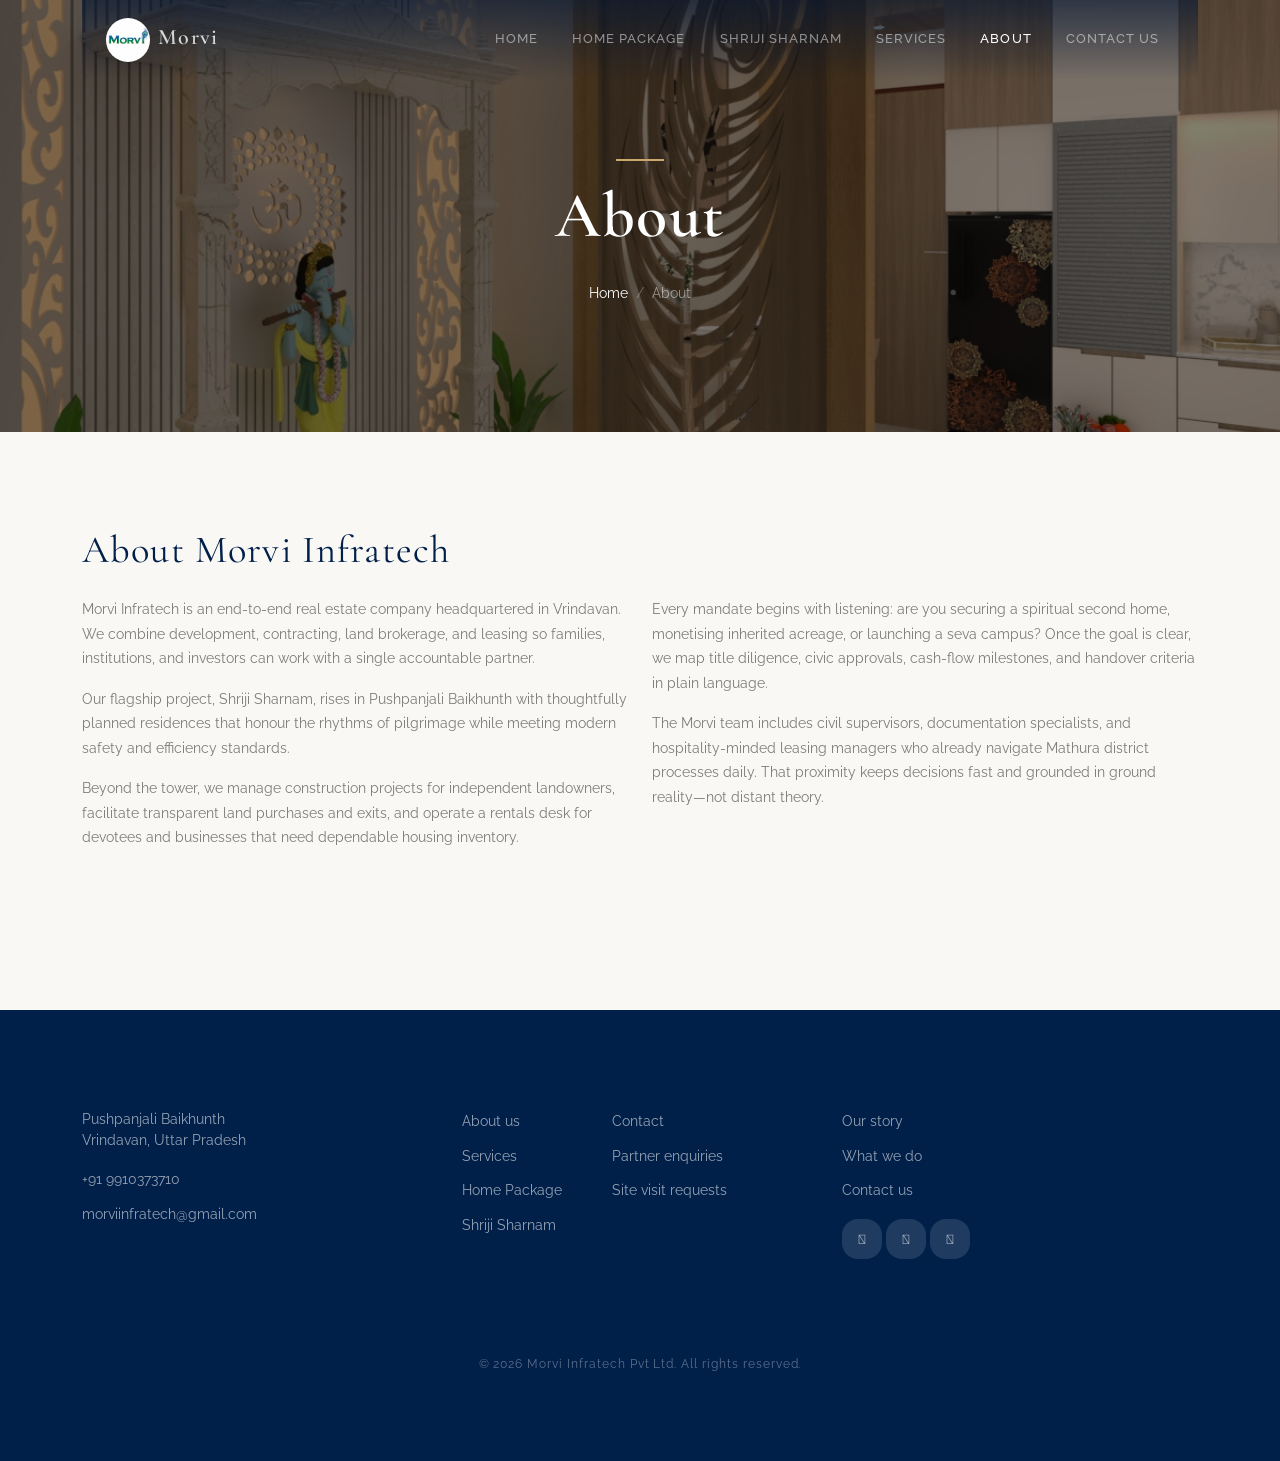
==== commit 3b369fc4: "v9 - fix urls, photo flixibility" ====
--- a/about.html
+++ b/about.html
@@ -21,6 +21,7 @@
       content="Morvi Infratech, about, Vrindavan, Shriji Sharnam, real estate company"
     />
 
+    <link rel="canonical" href="https://www.morviinfratech.in/about" />
     <link rel="preconnect" href="https://fonts.googleapis.com" />
     <link rel="preconnect" href="https://fonts.gstatic.com" crossorigin />
     <link
@@ -51,19 +52,19 @@
       <div class="container">
         <div class="menu-bg-wrap">
           <div class="site-navigation">
-            <a href="index.html" class="logo m-0 float-start">
+            <a href="/" class="logo m-0 float-start">
               <img src="images/logo_correct.jpeg" alt="Morvi Infratech" style="height:44px;width:44px;border-radius:50%;object-fit:cover;vertical-align:middle;margin-right:8px;" />Morvi
             </a>
 
             <ul
               class="js-clone-nav d-none d-lg-inline-block text-start site-menu float-end"
             >
-              <li><a href="index.html">Home</a></li>
-              <li><a href="packages.html">Home Package</a></li>
-              <li><a href="property-single.html">Shriji Sharnam</a></li>
-              <li><a href="services.html">Services</a></li>
-              <li class="active"><a href="about.html">About</a></li>
-              <li><a href="contact.html">Contact Us</a></li>
+              <li><a href="/">Home</a></li>
+              <li><a href="/packages">Home Package</a></li>
+              <li><a href="/shriji-sharnam">Shriji Sharnam</a></li>
+              <li><a href="/services">Services</a></li>
+              <li class="active"><a href="/about">About</a></li>
+              <li><a href="/contact">Contact Us</a></li>
             </ul>
 
             <a
@@ -94,7 +95,7 @@
               data-aos-delay="200"
             >
               <ol class="breadcrumb text-center justify-content-center">
-                <li class="breadcrumb-item"><a href="index.html">Home</a></li>
+                <li class="breadcrumb-item"><a href="/">Home</a></li>
                 <li
                   class="breadcrumb-item active text-white-50"
                   aria-current="page"
@@ -484,15 +485,15 @@
             <div class="widget">
               <h3>Explore</h3>
               <ul class="list-unstyled float-start links">
-                <li><a href="about.html">About us</a></li>
-                <li><a href="services.html">Services</a></li>
-                <li><a href="packages.html">Home Package</a></li>
-                <li><a href="property-single.html">Shriji Sharnam</a></li>
+                <li><a href="/about">About us</a></li>
+                <li><a href="/services">Services</a></li>
+                <li><a href="/packages">Home Package</a></li>
+                <li><a href="/shriji-sharnam">Shriji Sharnam</a></li>
               </ul>
               <ul class="list-unstyled float-start links">
-                <li><a href="contact.html">Contact</a></li>
-                <li><a href="contact.html">Partner enquiries</a></li>
-                <li><a href="contact.html">Site visit requests</a></li>
+                <li><a href="/contact">Contact</a></li>
+                <li><a href="/contact">Partner enquiries</a></li>
+                <li><a href="/contact">Site visit requests</a></li>
               </ul>
             </div>
             <!-- /.widget -->
@@ -502,9 +503,9 @@
             <div class="widget">
               <h3>Links</h3>
               <ul class="list-unstyled links">
-                <li><a href="about.html">Our story</a></li>
-                <li><a href="services.html">What we do</a></li>
-                <li><a href="contact.html">Contact us</a></li>
+                <li><a href="/about">Our story</a></li>
+                <li><a href="/services">What we do</a></li>
+                <li><a href="/contact">Contact us</a></li>
               </ul>
 
               <ul class="list-unstyled social">
--- a/css/style.css
+++ b/css/style.css
@@ -9665,7 +9665,7 @@
 .hero {
   position: relative;
   background-size: cover;
-  background-position: cnter center;
+  background-position: center center;
   background-repeat: no-repeat;
   background-color: #00204a; }
   .hero.overlay {
@@ -10777,11 +10777,37 @@
   z-index: 1;
 }
 
-/* ── 11. Page-inner Hero — Taller & More Cinematic ───────────── */
+/* ── 11. Page-inner Hero — Balanced & Responsive ─────────────── */
 .hero.page-inner,
 .hero.page-inner > .container > .row {
-  height: 80vh;
-  min-height: 420px;
+  height: 48vh;
+  min-height: 320px;
+  max-height: 440px;
+}
+@media (max-width: 767.98px) {
+  .hero.page-inner,
+  .hero.page-inner > .container > .row {
+    height: 260px;
+    min-height: 220px;
+  }
+  .hero.page-inner .heading {
+    font-size: 2rem !important;
+    margin-bottom: 15px;
+  }
+}
+
+/* ── 11b. Inner Page Sliders & Mobile Image Stability ─────────── */
+.img-property-slide img {
+  width: 100%;
+  aspect-ratio: 16 / 10;
+  object-fit: cover;
+  border-radius: 8px;
+}
+
+@media (max-width: 767.98px) {
+  .img-about.dots:after {
+    display: none;
+  }
 }
 
 /* ── 12. Heading Letter-Spacing & Weight ─────────────────────── */
